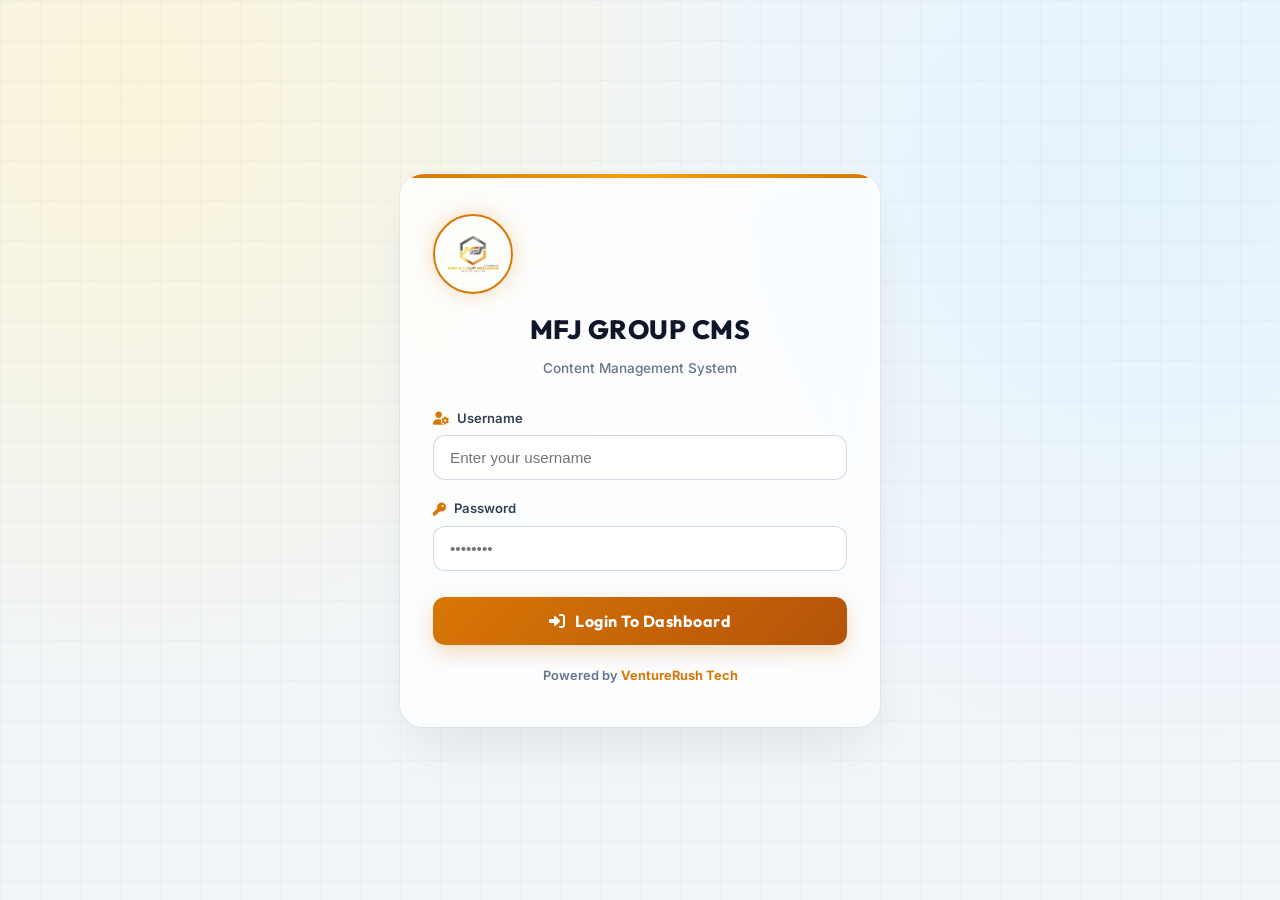
==== cms.html @ 31f0eece "Add files via upload" ====
<!DOCTYPE html>
<html lang="en">

<head>
    <meta charset="UTF-8">
    <meta name="viewport" content="width=device-width, initial-scale=1.0">
    <title>MFJ GROUP | Management Dashboard &amp; Admin Portal</title>
    <meta name="description"
        content="MFJ GROUP Content Management System & Admin Portal featuring multi-device session management.">
    <link rel="icon" type="image/x-icon" href="favicon.ico">

    <!-- Google Fonts & FontAwesome -->
    <link rel="preconnect" href="https://fonts.googleapis.com">
    <link rel="preconnect" href="https://fonts.gstatic.com" crossorigin>
    <link
        href="https://fonts.googleapis.com/css2?family=Inter:wght@300;400;500;600;700;800&family=Outfit:wght@300..900&display=swap"
        rel="stylesheet">
    <link rel="stylesheet" href="https://cdnjs.cloudflare.com/ajax/libs/font-awesome/6.4.0/css/all.min.css">

    <!-- Core Styles & Tokens -->
    <link rel="stylesheet" href="styles.css">

    <!-- PocketBase SDK CDN, HTML5 QR Code Scanner & Chart.js -->
    <script src="https://cdn.jsdelivr.net/npm/pocketbase@0.21.3/dist/pocketbase.umd.js"></script>
    <script src="https://cdnjs.cloudflare.com/ajax/libs/html5-qrcode/2.3.8/html5-qrcode.min.js"></script>
    <script src="https://cdn.jsdelivr.net/npm/chart.js"></script>

    <style>
        :root {
            --cms-bg: #f1f5f9;
            --cms-card-bg: rgba(255, 255, 255, 0.75);
            --cms-card-border: rgba(255, 255, 255, 0.9);
            --cms-gold: #d97706;
            --cms-gold-dark: #b45309;
            --cms-gold-glow: rgba(217, 119, 6, 0.25);
            --cms-text-primary: #0f172a;
            --cms-text-muted: #64748b;
            --cms-accent-green: #16a34a;
            --cms-accent-red: #dc2626;
            --cms-accent-blue: #2563eb;
        }

        * {
            box-sizing: border-box;
            margin: 0;
            padding: 0;
        }

        body {
            font-family: 'Inter', sans-serif;
            background-color: var(--cms-bg);
            color: var(--cms-text-primary);
            min-height: 100vh;
            display: flex;
            flex-direction: column;
            overflow-x: hidden;
            background-image:
                radial-gradient(circle at 10% 10%, rgba(254, 243, 199, 0.65) 0%, transparent 45%),
                radial-gradient(circle at 90% 20%, rgba(224, 242, 254, 0.75) 0%, transparent 45%),
                radial-gradient(circle at 50% 90%, rgba(241, 245, 249, 0.8) 0%, transparent 50%);
            background-attachment: fixed;
        }

        /* Ambient Background Grid */
        .ambient-grid-bg {
            position: fixed;
            inset: 0;
            background-size: 40px 40px;
            background-image:
                linear-gradient(to right, rgba(148, 163, 184, 0.06) 1px, transparent 1px),
                linear-gradient(to bottom, rgba(148, 163, 184, 0.06) 1px, transparent 1px);
            pointer-events: none;
            z-index: 0;
        }

        /* Containers & Views */
        .cms-viewport {
            position: relative;
            z-index: 1;
            width: 100%;
            min-height: 100vh;
            display: flex;
            flex-direction: column;
        }

        .gold-text {
            color: var(--cms-gold) !important;
            font-weight: 600;
        }

        /* -------------------------------------------------------------------------- */
        /* LOGIN VIEW STYLES                                                          */
        /* -------------------------------------------------------------------------- */
        .login-view-container {
            display: flex;
            align-items: center;
            justify-content: center;
            min-height: 100vh;
            padding: 20px;
        }

        .login-card {
            width: 100%;
            max-width: 480px;
            background: rgba(255, 255, 255, 0.8);
            border: 1px solid rgba(255, 255, 255, 0.95);
            border-radius: 24px;
            padding: 40px 32px;
            backdrop-filter: blur(20px) saturate(180%);
            box-shadow: 0 25px 50px -12px rgba(15, 23, 42, 0.08), 0 0 0 1px rgba(226, 232, 240, 0.8), inset 0 1px 0 rgba(255, 255, 255, 0.9);
            position: relative;
            overflow: hidden;
            animation: fadeInScale 0.5s ease-out;
        }

        .login-card::before {
            content: '';
            position: absolute;
            top: 0;
            left: 0;
            right: 0;
            height: 4px;
            background: linear-gradient(90deg, #d97706, #f59e0b, #d97706);
        }

        .login-brand-header {
            text-align: center;
            margin-bottom: 28px;
        }

        .login-logo {
            width: 80px;
            height: 80px;
            border-radius: 50%;
            border: 2px solid var(--cms-gold);
            box-shadow: 0 0 20px var(--cms-gold-glow);
            margin-bottom: 14px;
            object-fit: cover;
        }

        .login-title {
            font-family: 'Outfit', sans-serif;
            font-size: 1.65rem;
            font-weight: 800;
            color: #0f172a;
            letter-spacing: 0.5px;
            margin-bottom: 6px;
        }

        .login-subtitle {
            font-size: 0.85rem;
            color: var(--cms-text-muted);
            font-weight: 500;
        }

        .login-form {
            display: flex;
            flex-direction: column;
            gap: 18px;
        }

        .input-group-cms {
            display: flex;
            flex-direction: column;
            gap: 6px;
        }

        .input-group-cms label {
            font-size: 0.82rem;
            font-weight: 600;
            color: #334155;
            display: flex;
            align-items: center;
            gap: 8px;
        }

        .input-group-cms label i {
            color: var(--cms-gold);
        }

        .cms-input-field {
            width: 100%;
            padding: 13px 16px;
            background: rgba(255, 255, 255, 0.85);
            border: 1px solid rgba(203, 213, 225, 0.9);
            border-radius: 12px;
            color: #0f172a;
            font-size: 0.95rem;
            outline: none;
            transition: all 0.3s ease;
            box-shadow: inset 0 1px 2px rgba(0, 0, 0, 0.02);
        }

        .cms-input-field:focus {
            border-color: var(--cms-gold);
            box-shadow: 0 0 12px var(--cms-gold-glow), 0 0 0 3px rgba(217, 119, 6, 0.12);
            background: #ffffff;
        }

        .btn-cms-submit {
            width: 100%;
            padding: 14px;
            background: linear-gradient(135deg, #d97706 0%, #b45309 100%);
            color: #ffffff;
            border: none;
            border-radius: 12px;
            font-family: 'Outfit', sans-serif;
            font-size: 1rem;
            font-weight: 700;
            letter-spacing: 0.5px;
            cursor: pointer;
            display: flex;
            align-items: center;
            justify-content: center;
            gap: 10px;
            transition: all 0.3s ease;
            box-shadow: 0 8px 20px rgba(217, 119, 6, 0.25);
            margin-top: 6px;
        }

        .btn-cms-submit:hover {
            transform: translateY(-2px);
            box-shadow: 0 12px 28px rgba(217, 119, 6, 0.35);
            background: linear-gradient(135deg, #f59e0b 0%, #d97706 100%);
        }

        .login-alert-msg {
            display: none;
            padding: 12px 14px;
            border-radius: 10px;
            font-size: 0.82rem;
            margin-bottom: 16px;
            align-items: center;
            gap: 10px;
            font-weight: 500;
        }

        .login-alert-msg.error {
            display: flex;
            background: rgba(239, 68, 68, 0.1);
            border: 1px solid rgba(239, 68, 68, 0.3);
            color: #dc2626;
        }

        .login-alert-msg.success {
            display: flex;
            background: rgba(34, 197, 94, 0.1);
            border: 1px solid rgba(34, 197, 94, 0.3);
            color: #16a34a;
        }

        /* -------------------------------------------------------------------------- */
        /* DASHBOARD VIEW STYLES                                                     */
        /* -------------------------------------------------------------------------- */
        .dashboard-view-container {
            display: flex;
            flex-direction: row;
            min-height: 100vh;
            width: 100%;
        }

        .cms-main-wrapper {
            flex: 1;
            display: flex;
            flex-direction: column;
            min-width: 0;
            min-height: 100vh;
        }

        /* Top Header Navigation */
        .cms-header {
            height: 72px;
            background: rgba(255, 255, 255, 0.82);
            border-bottom: 1px solid rgba(226, 232, 240, 0.8);
            backdrop-filter: blur(16px) saturate(180%);
            display: flex;
            align-items: center;
            justify-content: space-between;
            padding: 0 28px;
            position: sticky;
            top: 0;
            z-index: 100;
            box-shadow: 0 4px 20px rgba(0, 0, 0, 0.03);
        }

        .cms-header-brand {
            display: flex;
            align-items: center;
            gap: 14px;
        }

        .cms-header-logo {
            width: 44px;
            height: 44px;
            border-radius: 50%;
            border: 1.5px solid var(--cms-gold);
            object-fit: cover;
            box-shadow: 0 2px 8px rgba(217, 119, 6, 0.2);
        }

        .cms-header-title-wrap h1 {
            font-family: 'Outfit', sans-serif;
            font-size: 1.25rem;
            font-weight: 800;
            color: #0f172a;
            line-height: 1.1;
        }

        .cms-header-title-wrap span {
            font-size: 0.72rem;
            color: var(--cms-text-muted);
            letter-spacing: 0.5px;
            font-weight: 500;
        }

        .cms-header-actions {
            display: flex;
            align-items: center;
            gap: 16px;
        }

        /* Active Session Monitor Pill */
        .session-status-pill {
            display: flex;
            align-items: center;
            gap: 8px;
            background: rgba(22, 163, 74, 0.08);
            border: 1px solid rgba(22, 163, 74, 0.25);
            padding: 6px 14px;
            border-radius: 20px;
            font-size: 0.78rem;
            color: #15803d;
            font-weight: 600;
        }

        .pulse-dot {
            width: 8px;
            height: 8px;
            background-color: var(--cms-accent-green);
            border-radius: 50%;
            box-shadow: 0 0 10px var(--cms-accent-green);
            animation: pulseGlow 1.5s infinite;
        }

        @keyframes pulseGlow {
            0% {
                transform: scale(0.95);
                box-shadow: 0 0 0 0 rgba(22, 163, 74, 0.5);
            }

            70% {
                transform: scale(1.15);
                box-shadow: 0 0 0 8px rgba(22, 163, 74, 0);
            }

            100% {
                transform: scale(0.95);
                box-shadow: 0 0 0 0 rgba(22, 163, 74, 0);
            }
        }

        .user-profile-badge {
            display: flex;
            align-items: center;
            gap: 10px;
            padding: 6px 14px;
            background: rgba(255, 255, 255, 0.7);
            border: 1px solid rgba(226, 232, 240, 0.9);
            border-radius: 12px;
            box-shadow: 0 2px 6px rgba(0, 0, 0, 0.02);
        }

        .user-avatar-icon {
            width: 32px;
            height: 32px;
            border-radius: 50%;
            background: linear-gradient(135deg, #d97706, #b45309);
            color: #ffffff;
            display: flex;
            align-items: center;
            justify-content: center;
            font-weight: 700;
            font-size: 0.85rem;
        }

        .user-info-text {
            display: flex;
            flex-direction: column;
            text-align: left;
        }

        .user-name-text {
            font-size: 0.82rem;
            font-weight: 700;
            color: #0f172a;
        }

        .user-role-text {
            font-size: 0.7rem;
            color: var(--cms-gold);
            font-weight: 600;
        }

        .btn-cms-logout {
            background: rgba(239, 68, 68, 0.08);
            border: 1px solid rgba(239, 68, 68, 0.3);
            color: #dc2626;
            padding: 8px 16px;
            border-radius: 10px;
            font-size: 0.82rem;
            font-weight: 600;
            cursor: pointer;
            display: flex;
            align-items: center;
            gap: 6px;
            transition: all 0.2s ease;
        }

        .btn-cms-logout:hover {
            background: rgba(239, 68, 68, 0.18);
            color: #b91c1c;
        }

        /* Dashboard Layout Body */
        .cms-body-layout {
            display: flex;
            flex: 1;
        }

        /* Sidebar Navigation (Full Height Top-to-Bottom on Desktop) */
        .cms-sidebar {
            width: 260px;
            min-height: 100vh;
            background: rgba(255, 255, 255, 0.75);
            border-right: 1px solid rgba(226, 232, 240, 0.9);
            backdrop-filter: blur(20px) saturate(180%);
            padding: 24px 18px;
            display: flex;
            flex-direction: column;
            gap: 10px;
            flex-shrink: 0;
            z-index: 110;
        }

        .sidebar-menu-btn {
            display: flex;
            align-items: center;
            gap: 12px;
            padding: 12px 16px;
            color: #475569;
            border-radius: 12px;
            font-size: 0.9rem;
            font-weight: 500;
            cursor: pointer;
            transition: all 0.2s ease;
            text-decoration: none;
            border: 1px solid transparent;
        }

        .sidebar-menu-btn:hover {
            color: #0f172a;
            background: rgba(255, 255, 255, 0.85);
            border-color: rgba(226, 232, 240, 0.9);
            box-shadow: 0 2px 8px rgba(0, 0, 0, 0.02);
        }

        .sidebar-menu-btn.active {
            color: #b45309;
            background: rgba(254, 243, 199, 0.75);
            border-color: rgba(217, 119, 6, 0.35);
            font-weight: 700;
            box-shadow: 0 4px 12px rgba(217, 119, 6, 0.12);
        }

        .sidebar-menu-btn i {
            font-size: 1.1rem;
            width: 20px;
            text-align: center;
        }

        /* Main Content Container (Right Side on Desktop) */
        .cms-main-content {
            flex: 1;
            padding: 32px;
            overflow-y: auto;
            max-width: 1400px;
            margin: 0 auto;
            width: 100%;
        }

        .tab-section {
            display: none;
            animation: fadeIn 0.35s ease-in-out;
        }

        .tab-section.active {
            display: block;
        }

        /* Overview Stat Cards Grid */
        .stats-cards-grid {
            display: grid;
            grid-template-columns: repeat(auto-fit, minmax(240px, 1fr));
            gap: 20px;
            margin-bottom: 32px;
        }

        .stat-card {
            background: rgba(255, 255, 255, 0.75);
            border: 1px solid rgba(255, 255, 255, 0.95);
            border-radius: 20px;
            padding: 24px 22px;
            backdrop-filter: blur(16px);
            display: flex;
            align-items: center;
            justify-content: space-between;
            box-shadow: 0 10px 30px rgba(0, 0, 0, 0.04), inset 0 1px 0 rgba(255, 255, 255, 0.9);
            transition: transform 0.3s ease, border-color 0.3s ease, box-shadow 0.3s ease;
        }

        .stat-card:hover {
            transform: translateY(-3px);
            border-color: rgba(217, 119, 6, 0.4);
            box-shadow: 0 15px 35px rgba(217, 119, 6, 0.08);
        }

        .stat-info-wrap h3 {
            font-size: 0.78rem;
            text-transform: uppercase;
            letter-spacing: 0.5px;
            color: #64748b;
            font-weight: 600;
            margin-bottom: 6px;
        }

        .stat-number {
            font-family: 'Outfit', sans-serif;
            font-size: 1.9rem;
            font-weight: 800;
            color: #0f172a;
        }

        .stat-subtext {
            font-size: 0.75rem;
            color: var(--cms-gold);
            font-weight: 600;
            margin-top: 4px;
        }

        .stat-icon-box {
            width: 52px;
            height: 52px;
            border-radius: 14px;
            background: rgba(254, 243, 199, 0.75);
            border: 1px solid rgba(217, 119, 6, 0.25);
            color: var(--cms-gold);
            display: flex;
            align-items: center;
            justify-content: center;
            font-size: 1.4rem;
        }

        /* Panels & Data Tables */
        .cms-panel {
            background: rgba(255, 255, 255, 0.75);
            border: 1px solid rgba(255, 255, 255, 0.95);
            border-radius: 20px;
            padding: 28px;
            backdrop-filter: blur(16px);
            margin-bottom: 32px;
            box-shadow: 0 15px 35px rgba(0, 0, 0, 0.04), inset 0 1px 0 rgba(255, 255, 255, 0.9);
        }

        .panel-header {
            display: flex;
            align-items: center;
            justify-content: space-between;
            margin-bottom: 20px;
            padding-bottom: 14px;
            border-bottom: 1px solid rgba(226, 232, 240, 0.8);
        }

        .panel-title {
            font-family: 'Outfit', sans-serif;
            font-size: 1.25rem;
            font-weight: 700;
            color: #0f172a;
            display: flex;
            align-items: center;
            gap: 10px;
        }

        .panel-title i {
            color: var(--cms-gold);
        }

        .panel-actions {
            display: flex;
            gap: 10px;
        }

        .btn-action-gold {
            background: linear-gradient(135deg, #d97706 0%, #b45309 100%);
            color: #ffffff;
            border: none;
            padding: 9px 16px;
            border-radius: 10px;
            font-weight: 700;
            font-size: 0.85rem;
            cursor: pointer;
            display: flex;
            align-items: center;
            gap: 8px;
            transition: all 0.2s ease;
            box-shadow: 0 4px 12px rgba(217, 119, 6, 0.2);
        }

        .btn-action-gold:hover {
            background: linear-gradient(135deg, #f59e0b 0%, #d97706 100%);
            transform: translateY(-1px);
            box-shadow: 0 6px 16px rgba(217, 119, 6, 0.3);
        }

        .btn-action-outline {
            background: rgba(255, 255, 255, 0.8);
            color: #334155;
            border: 1px solid rgba(203, 213, 225, 0.9);
            padding: 9px 16px;
            border-radius: 10px;
            font-weight: 600;
            font-size: 0.85rem;
            cursor: pointer;
            display: flex;
            align-items: center;
            gap: 8px;
            transition: all 0.2s ease;
        }

        .btn-action-outline:hover {
            border-color: var(--cms-gold);
            color: var(--cms-gold);
            background: #ffffff;
        }

        /* Tables */
        .table-responsive {
            width: 100%;
            overflow-x: auto;
        }

        .cms-table {
            width: 100%;
            border-collapse: collapse;
            text-align: left;
            font-size: 0.88rem;
        }

        .cms-table th {
            padding: 14px 16px;
            background: rgba(241, 245, 249, 0.7);
            color: #475569;
            font-weight: 700;
            font-size: 0.78rem;
            text-transform: uppercase;
            letter-spacing: 0.5px;
            border-bottom: 1px solid rgba(203, 213, 225, 0.8);
            white-space: nowrap;
        }

        .cms-table td {
            padding: 14px 16px;
            color: #1e293b;
            border-bottom: 1px solid rgba(226, 232, 240, 0.8);
            vertical-align: middle;
            white-space: nowrap;
        }

        .cms-table tr:hover td {
            background: rgba(254, 243, 199, 0.3);
        }

        .status-badge {
            display: inline-flex;
            align-items: center;
            gap: 6px;
            padding: 4px 10px;
            border-radius: 12px;
            font-size: 0.75rem;
            font-weight: 600;
        }

        .status-badge.active {
            background: rgba(22, 163, 74, 0.12);
            color: #15803d;
            border: 1px solid rgba(22, 163, 74, 0.3);
        }

        .status-badge.pending {
            background: rgba(217, 119, 6, 0.12);
            color: #b45309;
            border: 1px solid rgba(217, 119, 6, 0.3);
        }

        .status-badge.kicked {
            background: rgba(220, 38, 38, 0.12);
            color: #b91c1c;
            border: 1px solid rgba(220, 38, 38, 0.3);
        }

        /* -------------------------------------------------------------------------- */
        /* MODAL STYLES                                                               */
        /* -------------------------------------------------------------------------- */
        .modal-overlay {
            position: fixed;
            inset: 0;
            background: rgba(15, 23, 42, 0.45);
            backdrop-filter: blur(10px);
            z-index: 999;
            display: none;
            align-items: center;
            justify-content: center;
            padding: 20px 10px;
            overflow-y: auto;
        }

        .modal-overlay.active {
            display: flex;
            animation: fadeIn 0.3s ease;
        }

        .modal-card {
            width: 100%;
            max-width: 520px;
            background: rgba(255, 255, 255, 0.95);
            border: 1px solid rgba(255, 255, 255, 0.95);
            border-radius: 24px;
            padding: 28px;
            box-shadow: 0 25px 50px -12px rgba(15, 23, 42, 0.25), 0 0 0 1px rgba(226, 232, 240, 0.9);
            position: relative;
            backdrop-filter: blur(20px);
            max-height: 88vh;
            overflow-y: auto;
            margin: auto;
        }

        .modal-card::-webkit-scrollbar {
            width: 6px;
        }

        .modal-card::-webkit-scrollbar-track {
            background: rgba(241, 245, 249, 0.6);
            border-radius: 10px;
        }

        .modal-card::-webkit-scrollbar-thumb {
            background: #cbd5e1;
            border-radius: 10px;
        }

        .modal-card::-webkit-scrollbar-thumb:hover {
            background: #94a3b8;
        }

        /* -------------------------------------------------------------------------- */
        /* SPLIT SCREEN PREVIEW MODE FOR EDIT VOUCHER                                */
        /* -------------------------------------------------------------------------- */
        .modal-overlay.split-screen-mode {
            padding: 0 !important;
            align-items: stretch !important;
            justify-content: flex-start !important;
            backdrop-filter: none !important;
        }

        .modal-overlay.split-screen-mode .modal-card {
            width: 50% !important;
            max-width: 50% !important;
            height: 100vh !important;
            max-height: 100vh !important;
            border-radius: 0 !important;
            margin: 0 !important;
            border-right: 2px solid #cbd5e1 !important;
            overflow-y: auto !important;
            box-shadow: 4px 0 20px rgba(0, 0, 0, 0.15) !important;
        }

        #liveWebsiteSplitFrameWrap {
            display: none;
            position: fixed;
            top: 0;
            right: 0;
            width: 50%;
            height: 100vh;
            background: #0f172a;
            z-index: 10001;
            border-left: 2px solid #334155;
            box-shadow: -4px 0 20px rgba(0, 0, 0, 0.25);
        }

        .modal-overlay.split-screen-mode #liveWebsiteSplitFrameWrap {
            display: block;
        }

        .modal-header {
            display: flex;
            align-items: center;
            justify-content: space-between;
            margin-bottom: 20px;
        }

        .modal-title {
            font-family: 'Outfit', sans-serif;
            font-size: 1.3rem;
            font-weight: 700;
            color: #0f172a;
            display: flex;
            align-items: center;
            gap: 10px;
        }

        .btn-modal-close {
            background: transparent;
            border: none;
            color: #64748b;
            font-size: 1.4rem;
            cursor: pointer;
            transition: color 0.2s;
        }

        .btn-modal-close:hover {
            color: #0f172a;
        }

        /* Kick Warning Alert Graphic */
        .kick-alert-graphic {
            text-align: center;
            padding: 20px 0;
        }

        .kick-alert-icon {
            width: 76px;
            height: 76px;
            border-radius: 50%;
            background: rgba(220, 38, 38, 0.1);
            border: 2px solid var(--cms-accent-red);
            color: var(--cms-accent-red);
            display: flex;
            align-items: center;
            justify-content: center;
            font-size: 2.2rem;
            margin: 0 auto 16px auto;
            animation: pulseRed 1.5s infinite;
        }

        @keyframes pulseRed {
            0% {
                transform: scale(0.95);
                box-shadow: 0 0 0 0 rgba(220, 38, 38, 0.4);
            }

            70% {
                transform: scale(1.1);
                box-shadow: 0 0 0 15px rgba(220, 38, 38, 0);
            }

            100% {
                transform: scale(0.95);
                box-shadow: 0 0 0 0 rgba(220, 38, 38, 0);
            }
        }

        @keyframes fadeIn {
            from {
                opacity: 0;
            }

            to {
                opacity: 1;
            }
        }

        @keyframes fadeInScale {
            from {
                opacity: 0;
                transform: scale(0.95);
            }

            to {
                opacity: 1;
                transform: scale(1);
            }
        }

        /* Sidebar Brand Title (Vertical Stacked Big Logo + Title + Subtitle) */
        .sidebar-brand-header {
            display: flex;
            flex-direction: column;
            align-items: center;
            text-align: center;
            padding: 12px 8px 20px 8px;
            margin-bottom: 12px;
            border-bottom: 1px solid rgba(226, 232, 240, 0.9);
        }

        .sidebar-brand-logo {
            width: 76px;
            height: 76px;
            border-radius: 50%;
            border: 2.5px solid var(--cms-gold);
            object-fit: cover;
            box-shadow: 0 4px 16px rgba(217, 119, 6, 0.25);
            margin-bottom: 10px;
            flex-shrink: 0;
            transition: transform 0.3s ease;
        }

        .sidebar-brand-logo:hover {
            transform: scale(1.05);
        }

        .sidebar-brand-text h2 {
            font-family: 'Outfit', sans-serif;
            font-size: 1.25rem;
            font-weight: 800;
            color: #0f172a;
            line-height: 1.15;
            letter-spacing: 0.3px;
            margin-bottom: 3px;
        }

        .sidebar-brand-text span.brand-subtitle {
            font-size: 0.75rem;
            color: var(--cms-text-muted);
            font-weight: 600;
            letter-spacing: 0.4px;
            display: block;
        }

        .sidebar-logout-wrap {
            margin-top: auto;
            padding-top: 16px;
            border-top: 1px solid rgba(226, 232, 240, 0.8);
        }

        .btn-sidebar-logout-style {
            width: 100%;
            color: #dc2626 !important;
            background: rgba(239, 68, 68, 0.1) !important;
            border: 1px solid rgba(239, 68, 68, 0.3) !important;
            justify-content: center;
            font-weight: 600 !important;
            cursor: pointer;
            transition: all 0.2s ease;
        }

        .sidebar-section-header {
            font-size: 0.72rem;
            font-weight: 700;
            text-transform: uppercase;
            letter-spacing: 0.8px;
            color: #94a3b8;
            padding: 12px 14px 4px 14px;
            margin-top: 6px;
            display: flex;
            align-items: center;
            gap: 6px;
        }

        .btn-modal-cancel {
            flex: 1;
            padding: 14px;
            background: rgba(241, 245, 249, 0.9);
            border: 1px solid rgba(203, 213, 225, 0.9);
            border-radius: 12px;
            color: #475569;
            font-family: 'Outfit', sans-serif;
            font-size: 0.95rem;
            font-weight: 600;
            cursor: pointer;
            transition: all 0.2s ease;
        }

        .btn-modal-cancel:hover {
            background: #e2e8f0;
            color: #0f172a;
        }

        /* Drag and Drop Table Rows */
        .draggable-row {
            cursor: grab;
            transition: background-color 0.2s ease, transform 0.2s ease;
        }

        .draggable-row:active {
            cursor: grabbing;
        }

        .draggable-row.dragging {
            opacity: 0.4;
            background: rgba(254, 243, 199, 0.8) !important;
        }

        .draggable-row.drag-over {
            border-top: 2.5px solid var(--cms-gold) !important;
            background: rgba(254, 243, 199, 0.4) !important;
        }

        /* Sub-Navigation Bar inside Bayu Seafood */
        .bayu-subnav-bar {
            display: flex;
            gap: 10px;
            margin-bottom: 24px;
            border-bottom: 1px solid rgba(226, 232, 240, 0.9);
            padding-bottom: 12px;
        }

        .subnav-tab-btn {
            padding: 10px 20px;
            font-family: 'Outfit', sans-serif;
            font-size: 0.9rem;
            font-weight: 600;
            color: #64748b;
            background: rgba(255, 255, 255, 0.7);
            border: 1px solid rgba(226, 232, 240, 0.9);
            border-radius: 20px;
            cursor: pointer;
            transition: all 0.2s ease;
            display: inline-flex;
            align-items: center;
            gap: 8px;
        }

        .subnav-tab-btn:hover {
            color: #0f172a;
            background: #ffffff;
            border-color: rgba(217, 119, 6, 0.4);
        }

        .subnav-tab-btn.active {
            color: #b45309;
            background: rgba(254, 243, 199, 0.85);
            border-color: rgba(217, 119, 6, 0.5);
            box-shadow: 0 4px 12px rgba(217, 119, 6, 0.12);
        }

        /* Hamburger Toggle & Close Buttons */
        .btn-hamburger {
            display: none;
        }

        .btn-sidebar-close {
            display: none;
        }

        .sidebar-backdrop {
            display: none;
        }

        /* -------------------------------------------------------------------------- */
        /* COMPREHENSIVE MOBILE RESPONSIVE DESIGN                                     */
        /* -------------------------------------------------------------------------- */
        @media (max-width: 900px) {

            .btn-hamburger,
            .btn-sidebar-close,
            .sidebar-backdrop,
            .cms-header {
                display: none !important;
            }

            .dashboard-view-container {
                display: flex;
                flex-direction: column;
                width: 100%;
                min-height: 100vh;
            }

            .cms-main-wrapper {
                display: flex !important;
                flex-direction: column !important;
                width: 100% !important;
                min-height: 100vh !important;
            }

            /* Mobile Top Navigation Bar with Logo + Title + Navigation Pills */
            .cms-sidebar {
                position: sticky;
                top: 0;
                left: 0;
                right: 0;
                width: 100%;
                height: auto;
                min-height: auto;
                transform: none !important;
                z-index: 900;
                display: flex !important;
                flex-direction: row !important;
                align-items: center !important;
                justify-content: flex-start !important;
                overflow-x: auto !important;
                -webkit-overflow-scrolling: touch;
                padding: 10px 14px !important;
                gap: 8px !important;
                background: rgba(255, 255, 255, 0.96) !important;
                backdrop-filter: blur(20px) saturate(180%);
                border-right: none !important;
                border-bottom: 1px solid rgba(226, 232, 240, 0.9) !important;
                box-shadow: 0 4px 14px rgba(0, 0, 0, 0.05);
            }

            /* Compact Brand Header on Mobile Top Navbar */
            .sidebar-brand-header {
                display: flex !important;
                flex-direction: row !important;
                align-items: center !important;
                gap: 8px !important;
                margin-bottom: 0 !important;
                padding: 0 12px 0 0 !important;
                border-bottom: none !important;
                border-right: 1px solid rgba(226, 232, 240, 0.8) !important;
                flex-shrink: 0 !important;
            }

            .sidebar-brand-logo {
                width: 36px !important;
                height: 36px !important;
                margin-bottom: 0 !important;
                border-width: 1.5px !important;
            }

            .sidebar-brand-text h2 {
                font-size: 0.95rem !important;
                white-space: nowrap !important;
                margin-bottom: 0 !important;
            }

            .sidebar-brand-text span.brand-subtitle {
                display: none !important;
            }

            .sidebar-menu-btn {
                white-space: nowrap !important;
                flex-shrink: 0 !important;
                padding: 8px 14px !important;
                font-size: 0.84rem !important;
                font-weight: 600 !important;
                border-radius: 20px !important;
            }

            .sidebar-logout-wrap {
                margin-top: 0 !important;
                padding-top: 0 !important;
                border-top: none !important;
                margin-left: auto !important;
                flex-shrink: 0 !important;
            }

            .btn-sidebar-logout-style {
                padding: 8px 14px !important;
                border-radius: 20px !important;
                font-size: 0.82rem !important;
            }

            .cms-main-content {
                width: 100%;
                padding: 16px 12px;
            }

            .cms-main-content {
                padding: 16px 12px;
            }

            .stats-cards-grid {
                grid-template-columns: repeat(auto-fit, minmax(150px, 1fr));
                gap: 12px;
                margin-bottom: 20px;
            }

            .stat-card {
                padding: 16px 14px;
                border-radius: 16px;
            }

            .stat-number {
                font-size: 1.5rem;
            }

            .stat-icon-box {
                width: 42px;
                height: 42px;
                font-size: 1.1rem;
                border-radius: 10px;
            }

            .cms-panel {
                padding: 16px 14px;
                border-radius: 16px;
                margin-bottom: 20px;
            }

            .panel-header {
                flex-direction: column;
                align-items: flex-start;
                gap: 10px;
                margin-bottom: 14px;
            }

            .panel-title {
                font-size: 1.1rem;
            }

            .panel-actions {
                width: 100%;
                justify-content: flex-end;
            }
        }

        @media (max-width: 576px) {
            .login-view-container {
                padding: 12px;
            }

            .login-card {
                padding: 28px 18px;
                border-radius: 20px;
            }

            .login-logo {
                width: 64px;
                height: 64px;
            }

            .login-title {
                font-size: 1.35rem;
            }

            .cms-input-field {
                padding: 11px 14px;
                font-size: 0.9rem;
            }

            .btn-cms-submit {
                padding: 12px;
                font-size: 0.95rem;
            }

            .modal-card {
                max-width: 95%;
                padding: 20px 16px;
                border-radius: 20px;
                margin: 10px;
            }

            .modal-title {
                font-size: 1.15rem;
            }

            .user-info-text {
                display: none;
            }

            .cms-header-actions {
                gap: 6px;
            }

            .btn-cms-logout {
                padding: 6px 10px;
                font-size: 0.75rem;
            }
        }
    </style>
</head>

<body>
    <div class="ambient-grid-bg"></div>

    <div class="cms-viewport">

        <!-- ==================================================================== -->
        <!-- VIEW 1: LOGIN PAGE                                                   -->
        <!-- ==================================================================== -->
        <div id="loginView" class="login-view-container">
            <div class="login-card">
                <div class="login-brand-header">
                    <img src="mfjLogo.png" alt="MFJ GROUP Logo" class="login-logo">
                    <h2 class="login-title">MFJ GROUP CMS</h2>
                    <p class="login-subtitle">Content Management System</p>
                </div>

                <!-- Alert Message Banner -->
                <div id="loginAlert" class="login-alert-msg">
                    <i class="fa-solid fa-circle-exclamation"></i>
                    <span id="loginAlertText">Invalid credentials</span>
                </div>

                <form id="cmsLoginForm" class="login-form">
                    <div class="input-group-cms">
                        <label for="inputUsername"><i class="fa-solid fa-user-gear"></i> Username</label>
                        <input type="text" id="inputUsername" class="cms-input-field" placeholder="Enter your username"
                            required>
                    </div>

                    <div class="input-group-cms">
                        <label for="inputPassword"><i class="fa-solid fa-key"></i> Password</label>
                        <input type="password" id="inputPassword" class="cms-input-field" placeholder="••••••••"
                            required>
                    </div>

                    <button type="submit" id="btnLoginSubmit" class="btn-cms-submit" style="margin-top: 8px;">
                        <i class="fa-solid fa-right-to-bracket"></i> Login To Dashboard
                    </button>
                </form>

                <div style="margin-top: 20px; text-align: center; font-size: 0.8rem; color: #64748b; font-weight: 600;">
                    Powered by <strong style="color: #d97706; font-weight: 700;">VentureRush Tech</strong>
                </div>
            </div>
        </div>

        <!-- ==================================================================== -->
        <!-- VIEW 2: MAIN DASHBOARD PAGE                                          -->
        <!-- ==================================================================== -->
        <div id="dashboardView" class="dashboard-view-container" style="display: none;">

            <!-- Sidebar Navigation (Full Height Top-to-Bottom on PC, Top Bar on Mobile) -->
            <aside class="cms-sidebar">
                <!-- Sidebar Top Brand Header (Big Centered Logo on PC, Compact Brand on Mobile) -->
                <div class="sidebar-brand-header">
                    <img src="mfjLogo.png" alt="MFJ GROUP Logo" class="sidebar-brand-logo">
                    <div class="sidebar-brand-text">
                        <h2>MFJ GROUP CMS</h2>
                        <span class="brand-subtitle">Content Management System</span>
                        <div class="sidebar-welcome-text"
                            style="font-size: 0.82rem; font-weight: 700; color: #d97706; margin-top: 3px; white-space: nowrap;">
                            Welcome <span id="sidebarUserName" style="display: inline;">Staff Member</span>!!
                        </div>
                    </div>
                </div>

                <a href="#overview" class="sidebar-menu-btn active" data-tab="tabOverview" style="display: none;">
                    <i class="fa-solid fa-chart-pie"></i> Overview Dashboard
                </a>
                <a href="#users" class="sidebar-menu-btn" data-tab="tabUsers" style="display: none;">
                    <i class="fa-solid fa-users-gear"></i> Staff Management
                </a>

                <div class="sidebar-section-header">
                    <i class="fa-solid fa-globe"></i> Website
                </div>
                <a href="#bayuseafood" class="sidebar-menu-btn" data-tab="tabBayuSeafood" style="display: none;">
                    <img src="bayu-logo.jpg" alt="BAYU SEAFOOD Logo"
                        style="width: 18px; height: 18px; object-fit: cover; border-radius: 50%; border: 1px solid #d97706; display: inline-block; vertical-align: middle; margin-right: 4px;">
                    BAYU SEAFOOD
                </a>
                <a href="#aquasport" class="sidebar-menu-btn" data-tab="tabAquasport" style="display: none;">
                    <img src="aquaLogo.webp" alt="WNB AQUASPORT Logo"
                        style="width: 18px; height: 18px; object-fit: cover; border-radius: 50%; border: 1px solid #d97706; display: inline-block; vertical-align: middle; margin-right: 4px;">
                    WNB AQUASPORT
                </a>
                <a href="#ripplebay" class="sidebar-menu-btn" data-tab="tabRipplebay" style="display: none;">
                    <img src="rippleLogo.webp" alt="WNB RIPPLEBAY Logo"
                        style="width: 18px; height: 18px; object-fit: cover; border-radius: 50%; border: 1px solid #d97706; display: inline-block; vertical-align: middle; margin-right: 4px;">
                    WNB RIPPLEBAY
                </a>
                <a href="#lakeside" class="sidebar-menu-btn" data-tab="tabLakeside" style="display: none;">
                    <img src="lakesideLogo.png" alt="WNB LAKESIDE Logo"
                        style="width: 18px; height: 18px; object-fit: cover; border-radius: 50%; border: 1px solid #d97706; display: inline-block; vertical-align: middle; margin-right: 4px;">
                    WNB LAKESIDE
                </a>

                <div class="sidebar-logout-wrap">
                    <button type="button" id="btnSidebarLogout" class="sidebar-menu-btn btn-sidebar-logout-style">
                        <i class="fa-solid fa-power-off"></i> Logout
                    </button>
                </div>
            </aside>

            <!-- Main Area Wrapper -->
            <div class="cms-main-wrapper">

                <!-- Header Nav (Desktop Header) -->
                <header class="cms-header">
                    <div class="cms-header-brand">
                        <img src="mfjLogo.png" alt="MFJ GROUP Logo" class="cms-header-logo">
                        <div class="cms-header-title-wrap">
                            <h1>MFJ GROUP CMS</h1>
                            <span>MFJ GROUP Content Management System</span>
                        </div>
                    </div>

                    <div class="cms-header-actions">
                        <div class="session-status-pill">
                            <span class="pulse-dot"></span>
                            <span>Device ID: <strong id="headerDeviceId"
                                    class="gold-text">617d4f03-3c1f...</strong></span>
                        </div>

                        <div class="user-profile-badge">
                            <div class="user-avatar-icon" id="userAvatarChar">A</div>
                            <div class="user-info-text">
                                <span class="user-name-text" id="headerUserName">Admin User</span>
                                <span class="user-role-text" id="headerUserRole">Super Admin</span>
                            </div>
                        </div>

                        <button type="button" id="btnLogout" class="btn-cms-logout">
                            <i class="fa-solid fa-power-off"></i> Logout
                        </button>
                    </div>
                </header>

                <!-- Main Dashboard Content -->
                <main class="cms-main-content">

                    <!-- TAB 1: OVERVIEW DASHBOARD -->
                    <section id="tabOverview" class="tab-section active">
                        <!-- Filter & Action Controls -->
                        <div class="cms-panel" style="margin-bottom: 20px; padding: 18px 24px;">
                            <div
                                style="display: flex; align-items: center; justify-content: space-between; flex-wrap: wrap; gap: 14px;">
                                <div
                                    style="font-family: 'Outfit', sans-serif; font-size: 1.15rem; font-weight: 700; color: #0f172a; display: flex; align-items: center; gap: 8px;">
                                    <i class="fa-solid fa-chart-line gold-text"></i> Campaign Performance Analytics
                                </div>

                                <!-- Date Filter Controls -->
                                <div style="display: flex; align-items: center; gap: 12px; flex-wrap: wrap;">
                                    <div
                                        style="display: flex; background: #e2e8f0; padding: 3px; border-radius: 12px; gap: 3px;">
                                        <button type="button" class="overview-dash-filter-btn" data-filter="today"
                                            style="padding: 6px 14px; border: none; border-radius: 9px; font-size: 0.82rem; font-weight: 700; cursor: pointer; background: transparent; color: #475569; transition: all 0.2s;">Today</button>
                                        <button type="button" class="overview-dash-filter-btn" data-filter="custom"
                                            style="padding: 6px 14px; border: none; border-radius: 9px; font-size: 0.82rem; font-weight: 700; cursor: pointer; background: transparent; color: #475569; transition: all 0.2s;">Custom</button>
                                        <button type="button" class="overview-dash-filter-btn active" data-filter="all"
                                            style="padding: 6px 14px; border: none; border-radius: 9px; font-size: 0.82rem; font-weight: 700; cursor: pointer; background: #ffffff; color: #0f172a; box-shadow: 0 2px 4px rgba(0,0,0,0.06); transition: all 0.2s;">All</button>
                                    </div>

                                    <!-- Custom Date Picker Range -->
                                    <div id="overviewDashCustomDateWrap"
                                        style="display: none; align-items: center; gap: 8px;">
                                        <input type="date" id="overviewDashStartDate" class="cms-input-field"
                                            style="padding: 6px 10px; font-size: 0.82rem; width: 140px;">
                                        <span style="font-size: 0.8rem; font-weight: 600; color: #64748b;">to</span>
                                        <input type="date" id="overviewDashEndDate" class="cms-input-field"
                                            style="padding: 6px 10px; font-size: 0.82rem; width: 140px;">
                                        <button type="button" id="btnApplyOverviewDashCustomDate"
                                            class="btn-action-gold" style="padding: 6px 12px; font-size: 0.78rem;">
                                            <i class="fa-solid fa-filter"></i> Apply
                                        </button>
                                    </div>
                                </div>
                            </div>
                        </div>

                        <!-- Stat Summary Cards for All Websites -->
                        <div class="stats-cards-grid" style="margin-bottom: 24px;">
                            <div class="stat-card">
                                <div class="stat-info-wrap">
                                    <h3 style="font-size: 0.74rem; letter-spacing: 0.3px;">ACTIVE CAMPAIGN (ALL WEBSITE)
                                    </h3>
                                    <div class="stat-number" id="overviewActiveCampaignCount" style="color: #b45309;">0
                                    </div>
                                    <div class="stat-subtext"><i class="fa-solid fa-layer-group"></i> Currently Live
                                    </div>
                                </div>
                                <div class="stat-icon-box" style="background: rgba(217,119,6,0.15); color: #b45309;"><i
                                        class="fa-solid fa-layer-group"></i></div>
                            </div>
                            <div class="stat-card">
                                <div class="stat-info-wrap">
                                    <h3 style="font-size: 0.74rem; letter-spacing: 0.3px;">TOTAL CLAIMS ISSUED (ALL
                                        WEBSITE)</h3>
                                    <div class="stat-number" id="overviewFilteredClaimsCount">0</div>
                                    <div class="stat-subtext"><i class="fa-solid fa-ticket"></i> In Filtered Period
                                    </div>
                                </div>
                                <div class="stat-icon-box"><i class="fa-solid fa-ticket"></i></div>
                            </div>
                            <div class="stat-card">
                                <div class="stat-info-wrap">
                                    <h3 style="font-size: 0.74rem; letter-spacing: 0.3px;">TOTAL REDEEMED (ALL WEBSITE)
                                    </h3>
                                    <div class="stat-number" id="overviewFilteredRedeemedCount" style="color: #16a34a;">
                                        0</div>
                                    <div class="stat-subtext"><i class="fa-solid fa-circle-check"></i> Code Applied
                                    </div>
                                </div>
                                <div class="stat-icon-box" style="background: rgba(22,163,74,0.15); color: #16a34a;"><i
                                        class="fa-solid fa-circle-check"></i></div>
                            </div>
                            <div class="stat-card">
                                <div class="stat-info-wrap">
                                    <h3 style="font-size: 0.74rem; letter-spacing: 0.3px;">REDEMPTION RATE (ALL WEBSITE)
                                    </h3>
                                    <div class="stat-number" id="overviewFilteredRedeemRate" style="color: #0284c7;">0%
                                    </div>
                                    <div class="stat-subtext"><i class="fa-solid fa-chart-pie"></i> Claim vs Redeem
                                    </div>
                                </div>
                                <div class="stat-icon-box" style="background: rgba(2,132,199,0.15); color: #0284c7;"><i
                                        class="fa-solid fa-percent"></i></div>
                            </div>
                        </div>

                        <!-- Line Chart Panel -->
                        <div class="cms-panel">
                            <div class="panel-header" style="flex-wrap: wrap; gap: 10px;">
                                <div class="panel-title">
                                    <i class="fa-solid fa-chart-line gold-text"></i> Campaign Claim vs Redeemed Line
                                    Chart
                                </div>
                                <div style="display: flex; gap: 8px; flex-wrap: wrap; align-items: center;">
                                    <span
                                        style="padding: 4px 10px; border-radius: 12px; background: rgba(217,119,6,0.15); color: #b45309; font-weight: 700; font-size: 0.78rem; display: inline-flex; align-items: center; gap: 5px;">
                                        <i class="fa-solid fa-circle-check" style="color: #16a34a;"></i> Bayu Seafood
                                        (Active)
                                    </span>
                                    <span
                                        style="padding: 4px 10px; border-radius: 12px; background: #f1f5f9; color: #94a3b8; font-weight: 600; font-size: 0.78rem; display: inline-flex; align-items: center; gap: 5px; border: 1px solid #e2e8f0;">
                                        <i class="fa-solid fa-clock"></i> WNB Aquasport (Coming Soon)
                                    </span>
                                    <span
                                        style="padding: 4px 10px; border-radius: 12px; background: #f1f5f9; color: #94a3b8; font-weight: 600; font-size: 0.78rem; display: inline-flex; align-items: center; gap: 5px; border: 1px solid #e2e8f0;">
                                        <i class="fa-solid fa-clock"></i> WNB Ripplebay (Coming Soon)
                                    </span>
                                    <span
                                        style="padding: 4px 10px; border-radius: 12px; background: #f1f5f9; color: #94a3b8; font-weight: 600; font-size: 0.78rem; display: inline-flex; align-items: center; gap: 5px; border: 1px solid #e2e8f0;">
                                        <i class="fa-solid fa-clock"></i> WNB Lakeside (Coming Soon)
                                    </span>
                                </div>
                            </div>

                            <div style="position: relative; height: 380px; width: 100%;">
                                <canvas id="overviewCampaignLineChart"></canvas>
                            </div>
                        </div>
                    </section>

                    <!-- TAB 2: STAFF MANAGEMENT -->
                    <section id="tabUsers" class="tab-section">
                        <!-- Sub Navigation Pills for Staff Management -->
                        <div class="bayu-subnav-bar">
                            <button type="button" class="subnav-tab-btn active"
                                data-staffsubtab="subtabRolePermissions">
                                <i class="fa-solid fa-user-shield gold-text"></i> Role Permission
                            </button>
                            <button type="button" class="subnav-tab-btn" data-staffsubtab="subtabStaffAccounts">
                                <i class="fa-solid fa-users gold-text"></i> Staff Directory
                            </button>
                        </div>

                        <!-- SUBTAB 1: ROLE PERMISSION MANAGEMENT (PocketBase: WNBMFJGROUP_ROLE_DATABASE) -->
                        <div id="subtabRolePermissions" class="staff-subtab-section">
                            <div class="cms-panel">
                                <div class="panel-header">
                                    <div class="panel-title">
                                        <i class="fa-solid fa-user-shield gold-text"></i> Role Permission Management
                                    </div>
                                    <div class="panel-actions">
                                        <button type="button" id="btnRefreshRoles" class="btn-action-outline">
                                            <i class="fa-solid fa-rotate-right"></i> Refresh
                                        </button>
                                        <button type="button" id="btnOpenAddRoleModal" class="btn-action-gold">
                                            <i class="fa-solid fa-shield-cat"></i> Add New Role
                                        </button>
                                    </div>
                                </div>

                                <div class="table-responsive">
                                    <table class="cms-table">
                                        <thead>
                                            <tr>
                                                <th>Role Name</th>
                                                <th>Can Access (Permissions)</th>
                                                <th>Created At</th>
                                                <th style="width: 140px; text-align: center;">Action</th>
                                            </tr>
                                        </thead>
                                        <tbody id="roleTableBody">
                                            <!-- Loaded dynamically from WNBMFJGROUP_ROLE_DATABASE -->
                                        </tbody>
                                    </table>
                                </div>
                            </div>
                        </div>

                        <!-- SUBTAB 2: STAFF ACCOUNTS -->
                        <div id="subtabStaffAccounts" class="staff-subtab-section" style="display: none;">
                            <div class="cms-panel">
                                <div class="panel-header">
                                    <div class="panel-title">
                                        <i class="fa-solid fa-users-gear"></i> Staff Management
                                    </div>
                                    <div class="panel-actions">
                                        <button type="button" id="btnOpenAddUserModal" class="btn-action-gold">
                                            <i class="fa-solid fa-user-plus"></i> Add New Staff
                                        </button>
                                    </div>
                                </div>

                                <div class="table-responsive">
                                    <table class="cms-table">
                                        <thead>
                                            <tr>
                                                <th>Name</th>
                                                <th>Phone</th>
                                                <th>Role</th>
                                                <th>Username</th>
                                                <th>Password</th>
                                                <th>Action</th>
                                            </tr>
                                        </thead>
                                        <tbody id="pbUserTableBody">
                                            <!-- Dynamically loaded -->
                                        </tbody>
                                    </table>
                                </div>
                            </div>
                        </div>
                    </section>

                    <!-- TAB 4: BAYU SEAFOOD WEBSITE CONTENT MANAGEMENT -->
                    <section id="tabBayuSeafood" class="tab-section">
                        <!-- Sub Navigation Pills -->
                        <div class="bayu-subnav-bar">
                            <button type="button" class="subnav-tab-btn active" data-subtab="subtabBayuDashboard">
                                <i class="fa-solid fa-chart-line gold-text"></i> Dashboard
                            </button>
                            <button type="button" class="subnav-tab-btn" data-subtab="subtabInstagramReels">
                                <i class="fa-brands fa-instagram gold-text"></i> Instagram Reel Feeds
                            </button>
                            <button type="button" class="subnav-tab-btn" data-subtab="subtabVouchers">
                                <i class="fa-solid fa-ticket gold-text"></i> Campaign Management
                            </button>
                            <button type="button" class="subnav-tab-btn" data-subtab="subtabVoucherClaims">
                                <i class="fa-solid fa-clipboard-check gold-text"></i> Voucher Claim
                            </button>
                        </div>

                        <!-- No Permission Banner (Shown when role has no subtab access) -->
                        <div id="bayuNoAccessBanner" class="cms-panel"
                            style="display: none; padding: 70px 24px; text-align: center; border-radius: 20px;">
                            <div
                                style="width: 70px; height: 70px; background: rgba(239, 68, 68, 0.1); color: #dc2626; border-radius: 50%; display: flex; align-items: center; justify-content: center; font-size: 2.2rem; margin: 0 auto 20px auto;">
                                <i class="fa-solid fa-user-lock"></i>
                            </div>
                            <h2
                                style="font-family: 'Outfit', sans-serif; font-size: 1.8rem; font-weight: 800; color: #0f172a; margin-bottom: 10px;">
                                Access Restricted</h2>
                            <p
                                style="color: #64748b; font-size: 0.98rem; max-width: 520px; margin: 0 auto; line-height: 1.6;">
                                You do not have permission to view any sub-modules under Bayu Seafood Website. Please
                                contact your system administrator to assign module permissions to your role.
                            </p>
                        </div>

                        <!-- SUBTAB 0: BAYU SEAFOOD CAMPAIGN DASHBOARD -->
                        <div id="subtabBayuDashboard" class="subtab-section" style="display: none;">
                            <!-- Filter & Action Controls -->
                            <div class="cms-panel" style="margin-bottom: 20px; padding: 18px 24px;">
                                <div
                                    style="display: flex; align-items: center; justify-content: space-between; flex-wrap: wrap; gap: 14px;">
                                    <div
                                        style="font-family: 'Outfit', sans-serif; font-size: 1.15rem; font-weight: 700; color: #0f172a; display: flex; align-items: center; gap: 8px;">
                                        <i class="fa-solid fa-chart-line gold-text"></i> Campaign Performance Analytics
                                    </div>

                                    <!-- Date Filter Controls -->
                                    <div style="display: flex; align-items: center; gap: 12px; flex-wrap: wrap;">
                                        <div
                                            style="display: flex; background: #e2e8f0; padding: 3px; border-radius: 12px; gap: 3px;">
                                            <button type="button" class="bayu-dash-filter-btn" data-filter="today"
                                                style="padding: 6px 14px; border: none; border-radius: 9px; font-size: 0.82rem; font-weight: 700; cursor: pointer; background: transparent; color: #475569; transition: all 0.2s;">Today</button>
                                            <button type="button" class="bayu-dash-filter-btn" data-filter="custom"
                                                style="padding: 6px 14px; border: none; border-radius: 9px; font-size: 0.82rem; font-weight: 700; cursor: pointer; background: transparent; color: #475569; transition: all 0.2s;">Custom</button>
                                            <button type="button" class="bayu-dash-filter-btn active" data-filter="all"
                                                style="padding: 6px 14px; border: none; border-radius: 9px; font-size: 0.82rem; font-weight: 700; cursor: pointer; background: #ffffff; color: #0f172a; box-shadow: 0 2px 4px rgba(0,0,0,0.06); transition: all 0.2s;">All</button>
                                        </div>

                                        <!-- Custom Date Picker Range -->
                                        <div id="bayuDashCustomDateWrap"
                                            style="display: none; align-items: center; gap: 8px;">
                                            <input type="date" id="bayuDashStartDate" class="cms-input-field"
                                                style="padding: 6px 10px; font-size: 0.82rem; width: 140px;">
                                            <span style="font-size: 0.8rem; font-weight: 600; color: #64748b;">to</span>
                                            <input type="date" id="bayuDashEndDate" class="cms-input-field"
                                                style="padding: 6px 10px; font-size: 0.82rem; width: 140px;">
                                            <button type="button" id="btnApplyBayuDashCustomDate"
                                                class="btn-action-gold" style="padding: 6px 12px; font-size: 0.78rem;">
                                                <i class="fa-solid fa-filter"></i> Apply
                                            </button>
                                        </div>
                                    </div>
                                </div>
                            </div>

                            <!-- Stat Summary Cards for Selected Filter Period -->
                            <div class="stats-cards-grid" style="margin-bottom: 24px;">
                                <div class="stat-card">
                                    <div class="stat-info-wrap">
                                        <h3>ACTIVE CAMPAIGN</h3>
                                        <div class="stat-number" id="dashActiveCampaignCount" style="color: #b45309;">0
                                        </div>
                                        <div class="stat-subtext"><i class="fa-solid fa-ticket"></i> Currently Live
                                        </div>
                                    </div>
                                    <div class="stat-icon-box"
                                        style="background: rgba(217,119,6,0.15); color: #b45309;"><i
                                            class="fa-solid fa-layer-group"></i></div>
                                </div>
                                <div class="stat-card">
                                    <div class="stat-info-wrap">
                                        <h3>Total Claims Issued</h3>
                                        <div class="stat-number" id="dashFilteredClaimsCount">0</div>
                                        <div class="stat-subtext"><i class="fa-solid fa-ticket"></i> In Filtered Period
                                        </div>
                                    </div>
                                    <div class="stat-icon-box"><i class="fa-solid fa-ticket"></i></div>
                                </div>
                                <div class="stat-card">
                                    <div class="stat-info-wrap">
                                        <h3>Total Redeemed</h3>
                                        <div class="stat-number" id="dashFilteredRedeemedCount" style="color: #16a34a;">
                                            0</div>
                                        <div class="stat-subtext"><i class="fa-solid fa-circle-check"></i> Code Applied
                                        </div>
                                    </div>
                                    <div class="stat-icon-box"
                                        style="background: rgba(22,163,74,0.15); color: #16a34a;"><i
                                            class="fa-solid fa-circle-check"></i></div>
                                </div>
                                <div class="stat-card">
                                    <div class="stat-info-wrap">
                                        <h3>Redemption Rate</h3>
                                        <div class="stat-number" id="dashFilteredRedeemRate" style="color: #0284c7;">0%
                                        </div>
                                        <div class="stat-subtext"><i class="fa-solid fa-chart-pie"></i> Claim vs Redeem
                                        </div>
                                    </div>
                                    <div class="stat-icon-box"
                                        style="background: rgba(2,132,199,0.15); color: #0284c7;"><i
                                            class="fa-solid fa-percent"></i></div>
                                </div>
                            </div>

                            <!-- Line Chart Panel -->
                            <div class="cms-panel">
                                <div class="panel-header">
                                    <div class="panel-title">
                                        <i class="fa-solid fa-chart-line gold-text"></i> Campaign Claim vs Redeemed Line
                                        Chart
                                    </div>
                                    <div style="font-size: 0.78rem; color: #64748b; font-weight: 500;">
                                        <span
                                            style="display: inline-flex; align-items: center; gap: 6px; margin-right: 14px;">
                                            <span
                                                style="width: 10px; height: 10px; background: #d97706; border-radius: 50%; display: inline-block;"></span>
                                            Total Claim Vouchers
                                        </span>
                                        <span style="display: inline-flex; align-items: center; gap: 6px;">
                                            <span
                                                style="width: 10px; height: 10px; background: #16a34a; border-radius: 50%; display: inline-block;"></span>
                                            Total Redeemed Vouchers
                                        </span>
                                    </div>
                                </div>

                                <div style="position: relative; height: 380px; width: 100%;">
                                    <canvas id="bayuCampaignLineChart"></canvas>
                                </div>
                            </div>
                        </div>

                        <!-- SUBTAB 1: INSTAGRAM REELS FEEDS -->
                        <div id="subtabInstagramReels" class="subtab-section" style="display: none;">
                            <!-- Stat Summary Card -->
                            <div class="stats-cards-grid">
                                <div class="stat-card">
                                    <div class="stat-info-wrap">
                                        <h3>Active Instagram Reels</h3>
                                        <div class="stat-number" id="statReelCount">0</div>
                                        <div class="stat-subtext"><i class="fa-brands fa-instagram"></i> Bayu Seafood
                                            Website Feed</div>
                                    </div>
                                    <div class="stat-icon-box"><i class="fa-brands fa-instagram"></i></div>
                                </div>
                            </div>

                            <!-- Instagram Reels Panel -->
                            <div class="cms-panel">
                                <div class="panel-header">
                                    <div class="panel-title">
                                        <i class="fa-brands fa-instagram gold-text"></i> Instagram Reels Feed
                                        <span
                                            style="font-size: 0.78rem; color: #64748b; font-weight: 500; margin-left: 6px;"><i
                                                class="fa-solid fa-up-down-left-right"></i> Drag rows to re-order
                                            positions</span>
                                    </div>
                                    <div class="panel-actions">
                                        <button type="button" id="btnRefreshReels" class="btn-action-outline">
                                            <i class="fa-solid fa-rotate-right"></i> Refresh
                                        </button>
                                        <button type="button" id="btnOpenAddReelModal" class="btn-action-gold">
                                            <i class="fa-solid fa-plus"></i> Add Instagram Reel
                                        </button>
                                    </div>
                                </div>

                                <div id="reelsReorderToast" class="login-alert-msg success"
                                    style="display: none; margin-bottom: 16px; padding: 10px 14px; font-size: 0.85rem;">
                                    <i class="fa-solid fa-circle-check"></i> <span>Reel positions updated &amp; saved to
                                        database!</span>
                                </div>

                                <div class="table-responsive">
                                    <table class="cms-table" id="reelsDragTable">
                                        <thead>
                                            <tr>
                                                <th style="width: 50px; text-align: center;"><i
                                                        class="fa-solid fa-up-down-left-right"
                                                        title="Drag to reorder"></i></th>
                                                <th style="width: 110px;">Position #</th>
                                                <th>Instagram Reel Link</th>
                                                <th>Preview</th>
                                                <th>Created At</th>
                                                <th style="width: 140px; text-align: center;">Action</th>
                                            </tr>
                                        </thead>
                                        <tbody id="reelsTableBody">
                                            <!-- Loaded dynamically -->
                                        </tbody>
                                    </table>
                                </div>
                            </div>
                        </div>

                        <!-- SUBTAB 2: CAMPAIGN MANAGEMENT (PocketBase: WNBMFJGROUP_BAYUSEAFOOD_VOUCHER_DATABASE) -->
                        <div id="subtabVouchers" class="subtab-section" style="display: none;">
                            <!-- Stat Summary Cards -->
                            <div class="stats-cards-grid">
                                <div class="stat-card">
                                    <div class="stat-info-wrap">
                                        <h3>TOTAL CAMPAIGN</h3>
                                        <div class="stat-number" id="statTotalCampaignCount">0</div>
                                        <div class="stat-subtext"><i class="fa-solid fa-layer-group"></i> All Created
                                            Campaigns</div>
                                    </div>
                                    <div class="stat-icon-box"><i class="fa-solid fa-layer-group"></i></div>
                                </div>
                                <div class="stat-card">
                                    <div class="stat-info-wrap">
                                        <h3>Active Campaign</h3>
                                        <div class="stat-number" id="statDbVoucherCount" style="color: #16a34a;">0</div>
                                        <div class="stat-subtext"><i class="fa-solid fa-circle-check"></i> Currently
                                            Live</div>
                                    </div>
                                    <div class="stat-icon-box"
                                        style="background: rgba(22,163,74,0.15); color: #16a34a;"><i
                                            class="fa-solid fa-ticket"></i></div>
                                </div>
                            </div>

                            <!-- Vouchers Panel -->
                            <div class="cms-panel">
                                <div class="panel-header">
                                    <div class="panel-title">
                                        <i class="fa-solid fa-ticket gold-text"></i> Campaign Management
                                    </div>
                                    <div class="panel-actions">
                                        <button type="button" id="btnRefreshVoucherDb" class="btn-action-outline">
                                            <i class="fa-solid fa-rotate-right"></i> Refresh
                                        </button>
                                        <button type="button" id="btnOpenAddVoucherModal" class="btn-action-gold">
                                            <i class="fa-solid fa-plus"></i> Create New Campaign
                                        </button>
                                    </div>
                                </div>

                                <div class="table-responsive">
                                    <table class="cms-table">
                                        <thead>
                                            <tr>
                                                <th style="width: 70px;">Image</th>
                                                <th>Voucher Name</th>
                                                <th>Voucher Title</th>
                                                <th>Description</th>
                                                <th>Value</th>
                                                <th>Start Date</th>
                                                <th>End Date</th>
                                                <th>Status</th>
                                                <th>LOCK CLAIM</th>
                                                <th>LOCK CLAIM REASON</th>
                                                <th>CREATE BY</th>
                                                <th>CREATE AT</th>
                                                <th style="width: 140px; text-align: center;">Action</th>
                                            </tr>
                                        </thead>
                                        <tbody id="vouchersDbTableBody">
                                            <!-- Loaded dynamically -->
                                        </tbody>
                                    </table>
                                </div>
                            </div>
                        </div>

                        <!-- SUBTAB 3: VOUCHER CLAIM (PocketBase: WNBMFJGROUP_BAYUSEAFOOD_VOUCHER_CLAIMS_DATABASE) -->
                        <div id="subtabVoucherClaims" class="subtab-section" style="display: none;">
                            <!-- Stat Summary Cards -->
                            <div class="stats-cards-grid">
                                <div class="stat-card">
                                    <div class="stat-info-wrap">
                                        <h3>Total Claims Issued</h3>
                                        <div class="stat-number" id="statClaimsTotalCount">0</div>
                                        <div class="stat-subtext"><i class="fa-solid fa-clipboard-check"></i> Customer
                                            Voucher Claims</div>
                                    </div>
                                    <div class="stat-icon-box"><i class="fa-solid fa-clipboard-check"></i></div>
                                </div>
                                <div class="stat-card">
                                    <div class="stat-info-wrap">
                                        <h3>Pending WhatsApp</h3>
                                        <div class="stat-number" id="statClaimsPendingCount" style="color: #d97706;">0
                                        </div>
                                        <div class="stat-subtext"><i class="fa-solid fa-clock"></i> Awaiting
                                            Verification</div>
                                    </div>
                                    <div class="stat-icon-box"
                                        style="background: rgba(217,119,6,0.15); color: #d97706;"><i
                                            class="fa-solid fa-clock"></i></div>
                                </div>
                                <div class="stat-card">
                                    <div class="stat-info-wrap">
                                        <h3>REDEEMED</h3>
                                        <div class="stat-number" id="statClaimsVerifiedCount" style="color: #16a34a;">0
                                        </div>
                                        <div class="stat-subtext"><i class="fa-solid fa-circle-check"></i> Code Applied
                                        </div>
                                    </div>
                                    <div class="stat-icon-box"
                                        style="background: rgba(22,163,74,0.15); color: #16a34a;"><i
                                            class="fa-solid fa-circle-check"></i></div>
                                </div>
                            </div>

                            <!-- Voucher Claims Panel -->
                            <div class="cms-panel">
                                <div class="panel-header" style="flex-wrap: wrap; gap: 12px;">
                                    <div class="panel-title">
                                        <i class="fa-solid fa-clipboard-list gold-text"></i> Voucher Claims Database
                                    </div>
                                    <div class="panel-actions" style="display: flex; gap: 8px; align-items: center;">
                                        <button type="button" id="btnRefreshVoucherClaims" class="btn-action-outline">
                                            <i class="fa-solid fa-rotate-right"></i> Refresh
                                        </button>
                                        <button type="button" id="btnOpenScanVoucherModal" class="btn-action-gold">
                                            <i class="fa-solid fa-qrcode"></i> Scan Voucher ID
                                        </button>
                                    </div>
                                </div>

                                <div style="margin-bottom: 16px; position: relative;">
                                    <i class="fa-solid fa-magnifying-glass"
                                        style="position: absolute; left: 14px; top: 50%; transform: translateY(-50%); color: #94a3b8; font-size: 0.88rem; pointer-events: none;"></i>
                                    <input type="text" id="searchVoucherClaims" class="cms-input-field"
                                        placeholder="Search Voucher ID, Name, Phone, Status..."
                                        style="width: 100%; padding: 10px 14px 10px 38px; font-size: 0.88rem; border-radius: 12px;">
                                </div>

                                <div class="table-responsive">
                                    <table class="cms-table">
                                        <thead>
                                            <tr>
                                                <th>Voucher Code</th>
                                                <th>Campaign Name</th>
                                                <th>Value</th>
                                                <th>Customer Name</th>
                                                <th>Phone</th>
                                                <th>Issued Date</th>
                                                <th>Expiry Date</th>
                                                <th>Status</th>
                                                <th>Redeemed At</th>
                                                <th>REDEEM BY</th>
                                                <th>Remark</th>
                                                <th style="width: 140px; text-align: center;">Action</th>
                                            </tr>
                                        </thead>
                                        <tbody id="voucherClaimsTableBody">
                                            <!-- Loaded dynamically from WNBMFJGROUP_BAYUSEAFOOD_VOUCHER_CLAIMS_DATABASE -->
                                        </tbody>
                                    </table>
                                </div>
                            </div>
                        </div>

                    </section>

                    <!-- TAB 5: WNB AQUASPORT -->
                    <section id="tabAquasport" class="tab-section">
                        <div class="cms-panel" style="padding: 70px 24px; text-align: center; border-radius: 20px;">
                            <img src="aquaLogo.webp" alt="WNB AQUASPORT Logo"
                                style="width: 110px; height: 110px; object-fit: contain; border-radius: 22px; box-shadow: 0 10px 28px rgba(0,0,0,0.12); margin-bottom: 24px; border: 2px solid #f59e0b;">
                            <h2
                                style="font-family: 'Outfit', sans-serif; font-size: 2.3rem; font-weight: 800; color: #0f172a; margin-bottom: 12px; letter-spacing: 0.5px;">
                                WNB AQUASPORT</h2>
                            <div
                                style="display: inline-block; background: linear-gradient(135deg, #d97706, #f59e0b); color: #ffffff; font-size: 1.05rem; font-weight: 800; padding: 9px 28px; border-radius: 30px; letter-spacing: 2px; box-shadow: 0 4px 14px rgba(217,119,6,0.35); margin-bottom: 18px;">
                                <i class="fa-solid fa-clock"></i> COMING SOON...
                            </div>
                            <p
                                style="color: #64748b; font-size: 0.95rem; max-width: 480px; margin: 0 auto; line-height: 1.6;">
                                WNB Aquasport website content management and campaign module is currently under
                                development. Stay tuned!
                            </p>
                        </div>
                    </section>

                    <!-- TAB 6: WNB RIPPLEBAY -->
                    <section id="tabRipplebay" class="tab-section">
                        <div class="cms-panel" style="padding: 70px 24px; text-align: center; border-radius: 20px;">
                            <img src="rippleLogo.webp" alt="WNB RIPPLEBAY Logo"
                                style="width: 110px; height: 110px; object-fit: contain; border-radius: 22px; box-shadow: 0 10px 28px rgba(0,0,0,0.12); margin-bottom: 24px; border: 2px solid #f59e0b;">
                            <h2
                                style="font-family: 'Outfit', sans-serif; font-size: 2.3rem; font-weight: 800; color: #0f172a; margin-bottom: 12px; letter-spacing: 0.5px;">
                                WNB RIPPLEBAY</h2>
                            <div
                                style="display: inline-block; background: linear-gradient(135deg, #d97706, #f59e0b); color: #ffffff; font-size: 1.05rem; font-weight: 800; padding: 9px 28px; border-radius: 30px; letter-spacing: 2px; box-shadow: 0 4px 14px rgba(217,119,6,0.35); margin-bottom: 18px;">
                                <i class="fa-solid fa-clock"></i> COMING SOON...
                            </div>
                            <p
                                style="color: #64748b; font-size: 0.95rem; max-width: 480px; margin: 0 auto; line-height: 1.6;">
                                WNB Ripplebay website content management and campaign module is currently under
                                development. Stay tuned!
                            </p>
                        </div>
                    </section>

                    <!-- TAB 7: WNB LAKESIDE -->
                    <section id="tabLakeside" class="tab-section">
                        <div class="cms-panel" style="padding: 70px 24px; text-align: center; border-radius: 20px;">
                            <img src="lakesideLogo.png" alt="WNB LAKESIDE Logo"
                                style="width: 110px; height: 110px; object-fit: contain; border-radius: 22px; box-shadow: 0 10px 28px rgba(0,0,0,0.12); margin-bottom: 24px; border: 2px solid #f59e0b;">
                            <h2
                                style="font-family: 'Outfit', sans-serif; font-size: 2.3rem; font-weight: 800; color: #0f172a; margin-bottom: 12px; letter-spacing: 0.5px;">
                                WNB LAKESIDE</h2>
                            <div
                                style="display: inline-block; background: linear-gradient(135deg, #d97706, #f59e0b); color: #ffffff; font-size: 1.05rem; font-weight: 800; padding: 9px 28px; border-radius: 30px; letter-spacing: 2px; box-shadow: 0 4px 14px rgba(217,119,6,0.35); margin-bottom: 18px;">
                                <i class="fa-solid fa-clock"></i> COMING SOON...
                            </div>
                            <p
                                style="color: #64748b; font-size: 0.95rem; max-width: 480px; margin: 0 auto; line-height: 1.6;">
                                WNB Lakeside website content management and campaign module is currently under
                                development. Stay tuned!
                            </p>
                        </div>
                    </section>

                </main>

                <!-- Dashboard Footer -->
                <footer
                    style="padding: 16px 24px; text-align: center; border-top: 1px solid #e2e8f0; font-size: 0.82rem; color: #64748b; font-weight: 600; background: #ffffff; margin-top: auto;">
                    Powered by <strong style="color: #d97706; font-weight: 700;">VentureRush Tech</strong>
                </footer>
            </div>
        </div>

    </div>

    <!-- ==================================================================== -->
    <!-- MODAL 1: ADD NEW STAFF MEMBER                                       -->
    <!-- ==================================================================== -->
    <div id="addUserModal" class="modal-overlay">
        <div class="modal-card">
            <div class="modal-header">
                <h3 class="modal-title"><i class="fa-solid fa-user-plus gold-text"></i> Create Staff Account</h3>
                <button type="button" class="btn-modal-close" data-close-modal="addUserModal">&times;</button>
            </div>
            <form id="addUserForm" class="login-form">
                <div class="input-group-cms">
                    <label for="newUserName"><i class="fa-solid fa-signature"></i> Full Name</label>
                    <input type="text" id="newUserName" class="cms-input-field" placeholder="e.g. Sarah Ahmad" required>
                </div>
                <div class="input-group-cms">
                    <label for="newUserPhone"><i class="fa-solid fa-phone"></i> Phone Number</label>
                    <input type="number" step="any" id="newUserPhone" class="cms-input-field"
                        placeholder="e.g. 60123456789" required>
                </div>
                <div class="input-group-cms">
                    <label for="newUserRole"><i class="fa-solid fa-user-shield"></i> Role</label>
                    <select id="newUserRole" class="cms-input-field" required>
                        <option value="">-- Select Role --</option>
                    </select>
                </div>
                <div class="input-group-cms">
                    <label for="newUserUsername"><i class="fa-solid fa-user"></i> Username</label>
                    <input type="text" id="newUserUsername" class="cms-input-field" placeholder="e.g. sarah123"
                        required>
                </div>
                <div class="input-group-cms">
                    <label for="newUserPassword"><i class="fa-solid fa-lock"></i> Password</label>
                    <input type="password" id="newUserPassword" class="cms-input-field" placeholder="••••••••" required>
                </div>
                <input type="hidden" id="newUserLastDevice">

                <button type="submit" id="btnSubmitAddUser" class="btn-cms-submit" style="margin-top: 10px;">
                    <i class="fa-solid fa-user-check"></i> Create Staff Account
                </button>
            </form>
        </div>
    </div>

    <!-- ==================================================================== -->
    <!-- MODAL 1B: EDIT STAFF MEMBER                                         -->
    <!-- ==================================================================== -->
    <div id="editUserModal" class="modal-overlay">
        <div class="modal-card">
            <div class="modal-header">
                <h3 class="modal-title"><i class="fa-solid fa-user-pen gold-text"></i> Edit Staff Account</h3>
                <button type="button" class="btn-modal-close" data-close-modal="editUserModal">&times;</button>
            </div>
            <form id="editUserForm" class="login-form">
                <input type="hidden" id="editUserId">
                <div class="input-group-cms">
                    <label for="editUserName"><i class="fa-solid fa-signature"></i> Full Name</label>
                    <input type="text" id="editUserName" class="cms-input-field" required>
                </div>
                <div class="input-group-cms">
                    <label for="editUserPhone"><i class="fa-solid fa-phone"></i> Phone Number</label>
                    <input type="number" step="any" id="editUserPhone" class="cms-input-field" required>
                </div>
                <div class="input-group-cms">
                    <label for="editUserRole"><i class="fa-solid fa-user-shield"></i> Role</label>
                    <select id="editUserRole" class="cms-input-field" required>
                        <option value="">-- Select Role --</option>
                    </select>
                </div>
                <div class="input-group-cms">
                    <label for="editUserUsername"><i class="fa-solid fa-user"></i> Username</label>
                    <input type="text" id="editUserUsername" class="cms-input-field" required>
                </div>
                <div class="input-group-cms">
                    <label for="editUserPassword"><i class="fa-solid fa-lock"></i> Password</label>
                    <input type="password" id="editUserPassword" class="cms-input-field"
                        placeholder="Leave blank to keep unchanged">
                </div>

                <button type="submit" id="btnSubmitEditUser" class="btn-cms-submit" style="margin-top: 10px;">
                    <i class="fa-solid fa-floppy-disk"></i> Save Changes
                </button>
            </form>
        </div>
    </div>

    <!-- ==================================================================== -->
    <!-- MODAL 1C: ADD NEW ROLE PERMISSION                                   -->
    <!-- ==================================================================== -->
    <div id="addRoleModal" class="modal-overlay">
        <div class="modal-card">
            <div class="modal-header">
                <h3 class="modal-title"><i class="fa-solid fa-shield-cat gold-text"></i> Create New Role</h3>
                <button type="button" class="btn-modal-close" data-close-modal="addRoleModal">&times;</button>
            </div>
            <form id="addRoleForm" class="login-form">
                <div class="input-group-cms">
                    <label for="newRoleName"><i class="fa-solid fa-user-shield"></i> Role Name</label>
                    <input type="text" id="newRoleName" class="cms-input-field"
                        placeholder="e.g. Admin / Manager / Floor Staff" required>
                </div>
                <div class="input-group-cms">
                    <label><i class="fa-solid fa-key"></i> Accessible Navigation Tabs</label>
                    <div
                        style="display: flex; flex-direction: column; gap: 10px; margin-top: 4px; padding: 14px; background: rgba(241, 245, 249, 0.7); border-radius: 12px; border: 1px solid rgba(203, 213, 225, 0.8);">
                        <label
                            style="font-weight: 600; font-size: 0.88rem; cursor: pointer; display: flex; align-items: center; gap: 10px; color: #1e293b;">
                            <input type="checkbox" class="add-role-access-cb" value="tabOverview" checked
                                style="width: 18px; height: 18px; accent-color: var(--cms-gold);">
                            <i class="fa-solid fa-chart-pie gold-text"></i> Overview Dashboard
                        </label>
                        <label
                            style="font-weight: 600; font-size: 0.88rem; cursor: pointer; display: flex; align-items: center; gap: 10px; color: #1e293b;">
                            <input type="checkbox" class="add-role-access-cb" value="tabUsers"
                                style="width: 18px; height: 18px; accent-color: var(--cms-gold);">
                            <i class="fa-solid fa-users-gear gold-text"></i> Staff Management
                        </label>
                        <div>
                            <label
                                style="font-weight: 600; font-size: 0.88rem; cursor: pointer; display: flex; align-items: center; gap: 10px; color: #1e293b;">
                                <input type="checkbox" id="addCbTabBayuSeafood" class="add-role-access-cb"
                                    value="tabBayuSeafood"
                                    style="width: 18px; height: 18px; accent-color: var(--cms-gold);">
                                <i class="fa-solid fa-globe gold-text"></i> Bayu Seafood Website
                            </label>

                            <!-- Sub-checkboxes for Bayu Seafood Website -->
                            <div id="addBayuSubtabWrap"
                                style="display: none; margin-left: 24px; margin-top: 8px; flex-direction: column; gap: 8px; padding-left: 12px; border-left: 2px solid #f59e0b;">
                                <label
                                    style="font-size: 0.84rem; font-weight: 600; cursor: pointer; display: flex; align-items: center; gap: 8px; color: #334155;">
                                    <input type="checkbox" class="add-role-access-cb" value="subtabBayuDashboard"
                                        checked style="width: 16px; height: 16px; accent-color: var(--cms-gold);">
                                    <i class="fa-solid fa-chart-line gold-text"></i> Dashboard
                                </label>
                                <label
                                    style="font-size: 0.84rem; font-weight: 600; cursor: pointer; display: flex; align-items: center; gap: 8px; color: #334155;">
                                    <input type="checkbox" class="add-role-access-cb" value="subtabInstagramReels"
                                        checked style="width: 16px; height: 16px; accent-color: var(--cms-gold);">
                                    <i class="fa-brands fa-instagram gold-text"></i> Instagram Reel Feeds
                                </label>
                                <label
                                    style="font-size: 0.84rem; font-weight: 600; cursor: pointer; display: flex; align-items: center; gap: 8px; color: #334155;">
                                    <input type="checkbox" class="add-role-access-cb" value="subtabVouchers" checked
                                        style="width: 16px; height: 16px; accent-color: var(--cms-gold);">
                                    <i class="fa-solid fa-ticket gold-text"></i> Campaign Management
                                </label>

                                <div>
                                    <label
                                        style="font-size: 0.84rem; font-weight: 600; cursor: pointer; display: flex; align-items: center; gap: 8px; color: #334155;">
                                        <input type="checkbox" id="addCbSubtabVoucherClaims" class="add-role-access-cb"
                                            value="subtabVoucherClaims" checked
                                            style="width: 16px; height: 16px; accent-color: var(--cms-gold);">
                                        <i class="fa-solid fa-clipboard-check gold-text"></i> Voucher Claim
                                    </label>

                                    <!-- Action sub-checkboxes for Voucher Claim -->
                                    <div id="addClaimActionsWrap"
                                        style="display: flex; margin-left: 22px; margin-top: 6px; flex-direction: column; gap: 6px; padding-left: 10px; border-left: 2px dashed #cbd5e1;">
                                        <label
                                            style="font-size: 0.8rem; font-weight: 600; cursor: pointer; display: flex; align-items: center; gap: 8px; color: #475569;">
                                            <input type="checkbox" class="add-role-access-cb" value="claimActionEdit"
                                                checked
                                                style="width: 15px; height: 15px; accent-color: var(--cms-gold);">
                                            <i class="fa-solid fa-pen-to-square gold-text"></i> Can Edit (Edit Voucher
                                            Claims)
                                        </label>
                                        <label
                                            style="font-size: 0.8rem; font-weight: 600; cursor: pointer; display: flex; align-items: center; gap: 8px; color: #475569;">
                                            <input type="checkbox" class="add-role-access-cb" value="claimActionDelete"
                                                checked
                                                style="width: 15px; height: 15px; accent-color: var(--cms-gold);">
                                            <i class="fa-solid fa-trash-can" style="color: #dc2626;"></i> Can Delete
                                            (Delete Voucher Claims)
                                        </label>
                                    </div>
                                </div>
                            </div>
                        </div>
                        <label
                            style="font-weight: 600; font-size: 0.88rem; cursor: pointer; display: flex; align-items: center; gap: 10px; color: #1e293b;">
                            <input type="checkbox" class="add-role-access-cb" value="tabAquasport"
                                style="width: 18px; height: 18px; accent-color: var(--cms-gold);">
                            <i class="fa-solid fa-globe gold-text"></i> WNB Aquasport Website
                        </label>
                        <label
                            style="font-weight: 600; font-size: 0.88rem; cursor: pointer; display: flex; align-items: center; gap: 10px; color: #1e293b;">
                            <input type="checkbox" class="add-role-access-cb" value="tabRipplebay"
                                style="width: 18px; height: 18px; accent-color: var(--cms-gold);">
                            <i class="fa-solid fa-globe gold-text"></i> WNB Ripplebay Website
                        </label>
                        <label
                            style="font-weight: 600; font-size: 0.88rem; cursor: pointer; display: flex; align-items: center; gap: 10px; color: #1e293b;">
                            <input type="checkbox" class="add-role-access-cb" value="tabLakeside"
                                style="width: 18px; height: 18px; accent-color: var(--cms-gold);">
                            <i class="fa-solid fa-globe gold-text"></i> WNB Lakeside Website
                        </label>
                    </div>
                </div>
                <div style="display: flex; gap: 10px; margin-top: 14px;">
                    <button type="button" class="btn-modal-cancel" data-close-modal="addRoleModal">Cancel</button>
                    <button type="submit" id="btnSubmitAddRole" class="btn-cms-submit" style="margin-top: 0;">
                        <i class="fa-solid fa-shield-check"></i> Create Role
                    </button>
                </div>
            </form>
        </div>
    </div>

    <!-- ==================================================================== -->
    <!-- MODAL 1D: EDIT ROLE PERMISSION                                      -->
    <!-- ==================================================================== -->
    <div id="editRoleModal" class="modal-overlay">
        <div class="modal-card">
            <div class="modal-header">
                <h3 class="modal-title"><i class="fa-solid fa-user-pen gold-text"></i> Edit Role Permission</h3>
                <button type="button" class="btn-modal-close" data-close-modal="editRoleModal">&times;</button>
            </div>
            <form id="editRoleForm" class="login-form">
                <input type="hidden" id="editRoleId">
                <div class="input-group-cms">
                    <label for="editRoleNameInput"><i class="fa-solid fa-user-shield"></i> Role Name</label>
                    <input type="text" id="editRoleNameInput" class="cms-input-field" required>
                </div>
                <div class="input-group-cms">
                    <label><i class="fa-solid fa-key"></i> Accessible Navigation Tabs</label>
                    <div
                        style="display: flex; flex-direction: column; gap: 10px; margin-top: 4px; padding: 14px; background: rgba(241, 245, 249, 0.7); border-radius: 12px; border: 1px solid rgba(203, 213, 225, 0.8);">
                        <label
                            style="font-weight: 600; font-size: 0.88rem; cursor: pointer; display: flex; align-items: center; gap: 10px; color: #1e293b;">
                            <input type="checkbox" class="edit-role-access-cb" value="tabOverview"
                                style="width: 18px; height: 18px; accent-color: var(--cms-gold);">
                            <i class="fa-solid fa-chart-pie gold-text"></i> Overview Dashboard
                        </label>
                        <label
                            style="font-weight: 600; font-size: 0.88rem; cursor: pointer; display: flex; align-items: center; gap: 10px; color: #1e293b;">
                            <input type="checkbox" class="edit-role-access-cb" value="tabUsers"
                                style="width: 18px; height: 18px; accent-color: var(--cms-gold);">
                            <i class="fa-solid fa-users-gear gold-text"></i> Staff Management
                        </label>
                        <div>
                            <label
                                style="font-weight: 600; font-size: 0.88rem; cursor: pointer; display: flex; align-items: center; gap: 10px; color: #1e293b;">
                                <input type="checkbox" id="editCbTabBayuSeafood" class="edit-role-access-cb"
                                    value="tabBayuSeafood"
                                    style="width: 18px; height: 18px; accent-color: var(--cms-gold);">
                                <i class="fa-solid fa-globe gold-text"></i> Bayu Seafood Website
                            </label>

                            <!-- Sub-checkboxes for Bayu Seafood Website -->
                            <div id="editBayuSubtabWrap"
                                style="display: none; margin-left: 24px; margin-top: 8px; flex-direction: column; gap: 8px; padding-left: 12px; border-left: 2px solid #f59e0b;">
                                <label
                                    style="font-size: 0.84rem; font-weight: 600; cursor: pointer; display: flex; align-items: center; gap: 8px; color: #334155;">
                                    <input type="checkbox" class="edit-role-access-cb" value="subtabBayuDashboard"
                                        style="width: 16px; height: 16px; accent-color: var(--cms-gold);">
                                    <i class="fa-solid fa-chart-line gold-text"></i> Dashboard
                                </label>
                                <label
                                    style="font-size: 0.84rem; font-weight: 600; cursor: pointer; display: flex; align-items: center; gap: 8px; color: #334155;">
                                    <input type="checkbox" class="edit-role-access-cb" value="subtabInstagramReels"
                                        style="width: 16px; height: 16px; accent-color: var(--cms-gold);">
                                    <i class="fa-brands fa-instagram gold-text"></i> Instagram Reel Feeds
                                </label>
                                <label
                                    style="font-size: 0.84rem; font-weight: 600; cursor: pointer; display: flex; align-items: center; gap: 8px; color: #334155;">
                                    <input type="checkbox" class="edit-role-access-cb" value="subtabVouchers"
                                        style="width: 16px; height: 16px; accent-color: var(--cms-gold);">
                                    <i class="fa-solid fa-ticket gold-text"></i> Campaign Management
                                </label>

                                <div>
                                    <label
                                        style="font-size: 0.84rem; font-weight: 600; cursor: pointer; display: flex; align-items: center; gap: 8px; color: #334155;">
                                        <input type="checkbox" id="editCbSubtabVoucherClaims"
                                            class="edit-role-access-cb" value="subtabVoucherClaims"
                                            style="width: 16px; height: 16px; accent-color: var(--cms-gold);">
                                        <i class="fa-solid fa-clipboard-check gold-text"></i> Voucher Claim
                                    </label>

                                    <!-- Action sub-checkboxes for Voucher Claim -->
                                    <div id="editClaimActionsWrap"
                                        style="display: none; margin-left: 22px; margin-top: 6px; flex-direction: column; gap: 6px; padding-left: 10px; border-left: 2px dashed #cbd5e1;">
                                        <label
                                            style="font-size: 0.8rem; font-weight: 600; cursor: pointer; display: flex; align-items: center; gap: 8px; color: #475569;">
                                            <input type="checkbox" class="edit-role-access-cb" value="claimActionEdit"
                                                style="width: 15px; height: 15px; accent-color: var(--cms-gold);">
                                            <i class="fa-solid fa-pen-to-square gold-text"></i> Can Edit (Edit Voucher
                                            Claims)
                                        </label>
                                        <label
                                            style="font-size: 0.8rem; font-weight: 600; cursor: pointer; display: flex; align-items: center; gap: 8px; color: #475569;">
                                            <input type="checkbox" class="edit-role-access-cb" value="claimActionDelete"
                                                style="width: 15px; height: 15px; accent-color: var(--cms-gold);">
                                            <i class="fa-solid fa-trash-can" style="color: #dc2626;"></i> Can Delete
                                            (Delete Voucher Claims)
                                        </label>
                                    </div>
                                </div>
                            </div>
                        </div>
                        <label
                            style="font-weight: 600; font-size: 0.88rem; cursor: pointer; display: flex; align-items: center; gap: 10px; color: #1e293b;">
                            <input type="checkbox" class="edit-role-access-cb" value="tabAquasport"
                                style="width: 18px; height: 18px; accent-color: var(--cms-gold);">
                            <i class="fa-solid fa-globe gold-text"></i> WNB Aquasport Website
                        </label>
                        <label
                            style="font-weight: 600; font-size: 0.88rem; cursor: pointer; display: flex; align-items: center; gap: 10px; color: #1e293b;">
                            <input type="checkbox" class="edit-role-access-cb" value="tabRipplebay"
                                style="width: 18px; height: 18px; accent-color: var(--cms-gold);">
                            <i class="fa-solid fa-globe gold-text"></i> WNB Ripplebay Website
                        </label>
                        <label
                            style="font-weight: 600; font-size: 0.88rem; cursor: pointer; display: flex; align-items: center; gap: 10px; color: #1e293b;">
                            <input type="checkbox" class="edit-role-access-cb" value="tabLakeside"
                                style="width: 18px; height: 18px; accent-color: var(--cms-gold);">
                            <i class="fa-solid fa-globe gold-text"></i> WNB Lakeside Website
                        </label>
                    </div>
                </div>
                <div style="display: flex; gap: 10px; margin-top: 14px;">
                    <button type="button" class="btn-modal-cancel" data-close-modal="editRoleModal">Cancel</button>
                    <button type="submit" id="btnSubmitEditRole" class="btn-cms-submit" style="margin-top: 0;">
                        <i class="fa-solid fa-floppy-disk"></i> Save Role Changes
                    </button>
                </div>
            </form>
        </div>
    </div>

    <!-- ==================================================================== -->
    <!-- MODAL 2: DEVICE KICK ALERT MODAL                                     -->
    <!-- ==================================================================== -->
    <div id="kickAlertModal" class="modal-overlay">
        <div class="modal-card" style="text-align: center;">
            <div class="kick-alert-graphic">
                <div class="kick-alert-icon">
                    <i class="fa-solid fa-mobile-screen"></i>
                </div>
                <h3 style="font-family: 'Outfit', sans-serif; font-size: 1.5rem; color: #0f172a; margin-bottom: 8px;">
                    Logged Out From Device</h3>
                <p style="color: var(--cms-text-muted); font-size: 0.9rem; line-height: 1.6; margin-bottom: 20px;">
                    Your account was logged in from another device.<br>
                    <strong>Session Device ID updated to:</strong><br>
                    <code id="kickNewDeviceId"
                        style="color: var(--cms-accent-red); font-size: 0.9rem; word-break: break-all; display: inline-block; margin-top: 4px;">617d4f03-3c1f-4f4f-b90a-db521c13bef1</code>
                </p>
                <button type="button" id="btnKickModalOk" class="btn-cms-submit"
                    style="background: linear-gradient(135deg, #ef4444 0%, #b91c1c 100%); color: #ffffff;">
                    <i class="fa-solid fa-right-from-bracket"></i> Return To Login
                </button>
            </div>
        </div>
    </div>

    <!-- ==================================================================== -->
    <!-- MODAL 3: ADD INSTAGRAM REEL                                          -->
    <!-- ==================================================================== -->
    <div id="addReelModal" class="modal-overlay">
        <div class="modal-card">
            <div class="modal-header">
                <h3 class="modal-title"><i class="fa-brands fa-instagram gold-text"></i> Add Instagram Reel</h3>
                <button type="button" class="btn-modal-close" data-close-modal="addReelModal">&times;</button>
            </div>
            <form id="addReelForm" class="login-form">
                <div class="input-group-cms">
                    <label for="newReelPosition"><i class="fa-solid fa-arrow-down-1-9"></i> Position Number</label>
                    <input type="number" step="any" id="newReelPosition" class="cms-input-field"
                        placeholder="e.g. 1 or 2" required>
                </div>

                <div class="input-group-cms">
                    <label for="newReelUrl"><i class="fa-solid fa-link"></i> Instagram Reel URL</label>
                    <input type="url" id="newReelUrl" class="cms-input-field"
                        placeholder="https://www.instagram.com/reel/Cxxxxxx/" required>
                </div>

                <div style="display: flex; gap: 10px; margin-top: 20px;">
                    <button type="button" class="btn-modal-cancel" data-close-modal="addReelModal">Cancel</button>
                    <button type="submit" id="btnAddReelSubmit" class="btn-cms-submit" style="margin-top: 0;">
                        <i class="fa-solid fa-plus"></i> Add Reel
                    </button>
                </div>
            </form>
        </div>
    </div>

    <!-- ==================================================================== -->
    <!-- MODAL 4: EDIT INSTAGRAM REEL                                         -->
    <!-- ==================================================================== -->
    <div id="editReelModal" class="modal-overlay">
        <div class="modal-card">
            <div class="modal-header">
                <h3 class="modal-title"><i class="fa-solid fa-pen-to-square gold-text"></i> Edit Instagram Reel Position
                </h3>
                <button type="button" class="btn-modal-close" data-close-modal="editReelModal">&times;</button>
            </div>
            <form id="editReelForm" class="login-form">
                <input type="hidden" id="editReelId">

                <div class="input-group-cms">
                    <label for="editReelPosition"><i class="fa-solid fa-arrow-down-1-9"></i> Position Number</label>
                    <input type="number" step="any" id="editReelPosition" class="cms-input-field"
                        placeholder="e.g. 1 or 2" required>
                </div>

                <div class="input-group-cms">
                    <label for="editReelUrl"><i class="fa-solid fa-link"></i> Instagram Reel URL</label>
                    <input type="url" id="editReelUrl" class="cms-input-field"
                        placeholder="https://www.instagram.com/reel/Cxxxxxx/" required>
                </div>

                <div style="display: flex; gap: 10px; margin-top: 20px;">
                    <button type="button" class="btn-modal-cancel" data-close-modal="editReelModal">Cancel</button>
                    <button type="submit" id="btnEditReelSubmit" class="btn-cms-submit" style="margin-top: 0;">
                        <i class="fa-solid fa-floppy-disk"></i> Update Reel
                    </button>
                </div>
            </form>
        </div>
    </div>

    <!-- ==================================================================== -->
    <!-- MODAL 5: ADD VOUCHER / CAMPAIGN (WNBMFJGROUP_BAYUSEAFOOD_VOUCHER_DATABASE) -->
    <!-- ==================================================================== -->
    <div id="addVoucherModal" class="modal-overlay">
        <div class="modal-card" style="max-width: 580px;">
            <div class="modal-header" style="flex-wrap: wrap; gap: 10px;">
                <h3 class="modal-title"><i class="fa-solid fa-ticket gold-text"></i> Create New Campaign</h3>
                <div style="display: flex; align-items: center; gap: 8px;">
                    <button type="button" id="btnOpenCopyCampaignModal" class="btn-action-outline"
                        style="font-size: 0.78rem; font-weight: 700; padding: 5px 12px; border-radius: 8px; color: #b45309; border-color: rgba(217,119,6,0.4); background: rgba(254,243,199,0.7); cursor: pointer; display: inline-flex; align-items: center; gap: 5px;">
                        <i class="fa-solid fa-copy"></i> Copy Campaign
                    </button>
                    <button type="button" class="btn-modal-close" data-close-modal="addVoucherModal">&times;</button>
                </div>
            </div>
            <form id="addVoucherForm" class="login-form" enctype="multipart/form-data">
                <div style="display: flex; gap: 12px;">
                    <div class="input-group-cms" style="flex: 1;">
                        <label for="newVoucherName"><i class="fa-solid fa-tag"></i> Voucher Name</label>
                        <input type="text" id="newVoucherName" class="cms-input-field"
                            placeholder="e.g. Voucher Raya 2026" required>
                    </div>
                    <div class="input-group-cms" style="flex: 1;">
                        <label for="newVoucherTitle"><i class="fa-solid fa-heading"></i> Voucher Title</label>
                        <input type="text" id="newVoucherTitle" class="cms-input-field"
                            placeholder="e.g. RM50 Seafood Discount" required>
                    </div>
                </div>

                <div class="input-group-cms">
                    <label for="newVoucherDescription"><i class="fa-solid fa-align-left"></i> Description</label>
                    <textarea id="newVoucherDescription" class="cms-input-field" style="height: 70px; resize: vertical;"
                        placeholder="e.g. Applicable for live lobster and crab orders above RM200." required></textarea>
                </div>

                <div style="display: flex; gap: 12px;">
                    <div class="input-group-cms" style="flex: 2;">
                        <label for="newVoucherValue"><i class="fa-solid fa-coins"></i> Voucher Value (e.g. RM50 or
                            10%)</label>
                        <input type="text" id="newVoucherValue" class="cms-input-field" placeholder="e.g. RM50 or 10%"
                            required>
                    </div>

                    <div class="input-group-cms" style="flex: 1;">
                        <label for="newVoucherStatus"><i class="fa-solid fa-toggle-on"></i> Status</label>
                        <select id="newVoucherStatus" class="cms-input-field" required>
                            <option value="true" selected>Active</option>
                            <option value="false">Inactive</option>
                        </select>
                    </div>
                </div>

                <div style="display: flex; gap: 12px;">
                    <div class="input-group-cms" style="flex: 1;">
                        <label for="newVoucherStartDate"><i class="fa-solid fa-calendar-day"></i> Start Date</label>
                        <input type="datetime-local" id="newVoucherStartDate" class="cms-input-field" required>
                    </div>

                    <div class="input-group-cms" style="flex: 1;">
                        <label for="newVoucherEndDate"><i class="fa-solid fa-calendar-xmark"></i> End Date</label>
                        <input type="datetime-local" id="newVoucherEndDate" class="cms-input-field" required>
                    </div>
                </div>

                <div style="display: flex; gap: 12px;">
                    <div class="input-group-cms" style="flex: 1;">
                        <label for="newVoucherLockClaim"><i class="fa-solid fa-lock"></i> Lock Claim</label>
                        <select id="newVoucherLockClaim" class="cms-input-field" onchange="toggleLockClaimReasonGroup('add')">
                            <option value="false" selected>Open</option>
                            <option value="true">Lock</option>
                        </select>
                    </div>

                    <div class="input-group-cms" id="newVoucherLockClaimReasonWrap" style="flex: 1; display: none;">
                        <label for="newVoucherLockClaimReasonSelect"><i class="fa-solid fa-circle-info"></i> Lock Claim Reason</label>
                        <select id="newVoucherLockClaimReasonSelect" class="cms-input-field" onchange="toggleLockClaimReasonCustom('add')" disabled>
                            <option value="Campaign Update in Progress..." selected>Campaign Update in Progress...</option>
                            <option value="Temporary Hold...">Temporary Hold...</option>
                            <option value="Coming Back Soon...">Coming Back Soon...</option>
                            <option value="Others">Others</option>
                        </select>
                        <input type="text" id="newVoucherLockClaimReasonCustom" class="cms-input-field" placeholder="Enter custom reason..." style="display: none; margin-top: 6px;" disabled>
                    </div>
                </div>

                <div class="input-group-cms">
                    <label for="newVoucherBackground"><i class="fa-solid fa-image"></i> Voucher Background Image</label>
                    <input type="file" id="newVoucherBackground" class="cms-input-field" accept="image/*">
                </div>

                <div style="display: flex; gap: 10px; margin-top: 20px;">
                    <button type="button" class="btn-modal-cancel" data-close-modal="addVoucherModal">Cancel</button>
                    <button type="submit" id="btnAddVoucherSubmit" class="btn-cms-submit" style="margin-top: 0;">
                        <i class="fa-solid fa-plus"></i> Save Voucher
                    </button>
                </div>
            </form>
        </div>
    </div>

    <!-- ==================================================================== -->
    <!-- MODAL 5B: COPY PREVIOUS CAMPAIGN SELECTION LIST                       -->
    <!-- ==================================================================== -->
    <div id="copyCampaignListModal" class="modal-overlay">
        <div class="modal-card" style="max-width: 680px;">
            <div class="modal-header">
                <h3 class="modal-title"><i class="fa-solid fa-copy gold-text"></i> Select Campaign to Copy</h3>
                <button type="button" class="btn-modal-close" data-close-modal="copyCampaignListModal">&times;</button>
            </div>
            <div class="login-form">
                <p style="font-size: 0.82rem; color: #64748b; margin-bottom: 12px;">Choose a previous campaign to copy
                    its details into the Create New Campaign form:</p>
                <div class="table-responsive" style="max-height: 380px; overflow-y: auto;">
                    <table class="cms-table">
                        <thead>
                            <tr>
                                <th>Campaign Name</th>
                                <th>Title</th>
                                <th>Value</th>
                                <th>Start Date</th>
                                <th>End Date</th>
                                <th style="width: 100px; text-align: center;">Action</th>
                            </tr>
                        </thead>
                        <tbody id="copyCampaignTableBody">
                            <!-- Loaded dynamically -->
                        </tbody>
                    </table>
                </div>
                <div style="display: flex; justify-content: flex-end; margin-top: 16px;">
                    <button type="button" class="btn-modal-cancel"
                        data-close-modal="copyCampaignListModal">Close</button>
                </div>
            </div>
        </div>
    </div>

    <!-- ==================================================================== -->
    <!-- MODAL 6: EDIT VOUCHER                                                -->
    <!-- ==================================================================== -->
    <div id="editVoucherModal" class="modal-overlay">
        <div class="modal-card" style="max-width: 680px;">
            <div class="modal-header">
                <h3 class="modal-title"><i class="fa-solid fa-pen-to-square gold-text"></i> Edit Voucher</h3>
                <div style="display: flex; align-items: center; gap: 8px;">
                    <button type="button" onclick="toggleLiveWebsiteSplitView()"
                        style="font-size: 0.75rem; font-weight: 700; padding: 5px 12px; border-radius: 8px; background: #0284c7; color: #ffffff; border: none; cursor: pointer; display: inline-flex; align-items: center; gap: 5px;">
                        <i class="fa-solid fa-globe"></i> Live Website
                    </button>
                    <button type="button" class="btn-modal-close" data-close-modal="editVoucherModal">&times;</button>
                </div>
            </div>
            <form id="editVoucherForm" class="login-form" enctype="multipart/form-data">
                <input type="hidden" id="editVoucherId">

                <div style="display: flex; gap: 12px;">
                    <div class="input-group-cms" style="flex: 1;">
                        <label for="editVoucherName"><i class="fa-solid fa-tag"></i> Voucher Name</label>
                        <input type="text" id="editVoucherName" class="cms-input-field" required>
                    </div>
                    <div class="input-group-cms" style="flex: 1;">
                        <label for="editVoucherTitle"><i class="fa-solid fa-heading"></i> Voucher Title</label>
                        <input type="text" id="editVoucherTitle" class="cms-input-field" required>
                    </div>
                </div>

                <div class="input-group-cms">
                    <label for="editVoucherDescription"><i class="fa-solid fa-align-left"></i> Description</label>
                    <textarea id="editVoucherDescription" class="cms-input-field"
                        style="height: 70px; resize: vertical;" required></textarea>
                </div>

                <div style="display: flex; gap: 12px;">
                    <div class="input-group-cms" style="flex: 2;">
                        <label for="editVoucherValue"><i class="fa-solid fa-coins"></i> Voucher Value (e.g. RM50 or
                            10%)</label>
                        <input type="text" id="editVoucherValue" class="cms-input-field" placeholder="e.g. RM50 or 10%"
                            required>
                    </div>

                    <div class="input-group-cms" style="flex: 1;">
                        <label for="editVoucherStatus"><i class="fa-solid fa-toggle-on"></i> Status</label>
                        <select id="editVoucherStatus" class="cms-input-field" required>
                            <option value="true">Active</option>
                            <option value="false">Inactive</option>
                        </select>
                    </div>
                </div>

                <div style="display: flex; gap: 12px;">
                    <div class="input-group-cms" style="flex: 1;">
                        <label for="editVoucherStartDate"><i class="fa-solid fa-calendar-day"></i> Start Date</label>
                        <input type="datetime-local" id="editVoucherStartDate" class="cms-input-field" required>
                    </div>

                    <div class="input-group-cms" style="flex: 1;">
                        <label for="editVoucherEndDate"><i class="fa-solid fa-calendar-xmark"></i> End Date</label>
                        <input type="datetime-local" id="editVoucherEndDate" class="cms-input-field" required>
                    </div>
                </div>

                <div style="display: flex; gap: 12px;">
                    <div class="input-group-cms" style="flex: 1;">
                        <label for="editVoucherLockClaim"><i class="fa-solid fa-lock"></i> Lock Claim</label>
                        <select id="editVoucherLockClaim" class="cms-input-field" onchange="toggleLockClaimReasonGroup('edit')">
                            <option value="false">Open</option>
                            <option value="true">Lock</option>
                        </select>
                    </div>

                    <div class="input-group-cms" id="editVoucherLockClaimReasonWrap" style="flex: 1;">
                        <label for="editVoucherLockClaimReasonSelect"><i class="fa-solid fa-circle-info"></i> Lock Claim Reason</label>
                        <select id="editVoucherLockClaimReasonSelect" class="cms-input-field" onchange="toggleLockClaimReasonCustom('edit')">
                            <option value="Campaign Update in Progress...">Campaign Update in Progress...</option>
                            <option value="Temporary Hold...">Temporary Hold...</option>
                            <option value="Coming Back Soon...">Coming Back Soon...</option>
                            <option value="Others">Others</option>
                        </select>
                        <input type="text" id="editVoucherLockClaimReasonCustom" class="cms-input-field" placeholder="Enter custom reason..." style="display: none; margin-top: 6px;">
                    </div>
                </div>

                <div class="input-group-cms">
                    <label for="editVoucherBackground"><i class="fa-solid fa-image"></i> Voucher Background
                        Image</label>

                    <!-- Existing Attached Image Wrap -->
                    <div id="editVoucherCurrentBgWrap"
                        style="display: none; margin-bottom: 8px; padding: 10px; background: #f1f5f9; border: 1px solid #cbd5e1; border-radius: 10px; align-items: center; justify-content: space-between; flex-wrap: wrap; gap: 10px;">
                        <div style="display: flex; align-items: center; gap: 10px;">
                            <img id="editVoucherCurrentBgImg" src="" alt="Current Background"
                                style="width: 48px; height: 48px; object-fit: cover; border-radius: 6px; border: 1px solid #cbd5e1;">
                            <div>
                                <div style="font-size: 0.78rem; font-weight: 700; color: #0f172a;">Attached Image</div>
                                <div id="editVoucherCurrentBgName"
                                    style="font-size: 0.72rem; color: #64748b; max-width: 180px; overflow: hidden; text-overflow: ellipsis; white-space: nowrap;">
                                    filename.jpg</div>
                            </div>
                        </div>
                        <button type="button" id="btnRemoveEditVoucherBg" onclick="toggleRemoveEditVoucherBg()"
                            style="font-size: 0.75rem; padding: 5px 10px; border-radius: 8px; background: #ef4444; color: #ffffff; border: none; font-weight: 700; cursor: pointer; display: inline-flex; align-items: center; gap: 4px;">
                            <i class="fa-solid fa-trash-can"></i> Remove Image
                        </button>
                    </div>

                    <!-- Removal Notice Badge -->
                    <div id="editVoucherBgRemovedBadge"
                        style="display: none; margin-bottom: 8px; padding: 8px 12px; background: #fef2f2; border: 1px solid #fca5a5; border-radius: 8px; font-size: 0.75rem; color: #991b1b; align-items: center; justify-content: space-between;">
                        <span><i class="fa-solid fa-triangle-exclamation"></i> Image will be removed upon saving.</span>
                        <button type="button" onclick="toggleRemoveEditVoucherBg()"
                            style="font-size: 0.72rem; padding: 2px 8px; background: #ffffff; border: 1px solid #fca5a5; border-radius: 6px; color: #991b1b; cursor: pointer; font-weight: 700;">Undo</button>
                    </div>

                    <input type="file" id="editVoucherBackground" class="cms-input-field" accept="image/*">
                </div>

                <!-- ========================================================== -->
                <!-- TEXT COLOR CUSTOMIZATION SECTION                            -->
                <!-- ========================================================== -->
                <div class="cms-color-customizer-section"
                    style="margin-top: 18px; padding: 18px; background: rgba(248, 250, 252, 0.95); border: 1px solid rgba(203, 213, 225, 0.8); border-radius: 16px;">
                    <div
                        style="display: flex; align-items: center; justify-content: space-between; margin-bottom: 12px;">
                        <h4
                            style="margin: 0; font-size: 0.96rem; font-weight: 700; color: #0f172a; display: flex; align-items: center; gap: 8px;">
                            <i class="fa-solid fa-palette gold-text"></i> Color Customization
                        </h4>
                        <span
                            style="font-size: 0.75rem; color: #b45309; background: rgba(217,119,6,0.12); padding: 3px 10px; border-radius: 12px; font-weight: 600;">Highlight
                            Text to Color</span>
                    </div>

                    <!-- Target Selector Tabs -->
                    <div class="color-target-tabs"
                        style="display: flex; gap: 6px; margin-bottom: 14px; background: #e2e8f0; padding: 4px; border-radius: 12px; flex-wrap: wrap;">
                        <button type="button" class="color-tab-btn active" data-target="voucherTitle"
                            style="flex: 1; padding: 7px 8px; border: none; border-radius: 8px; font-size: 0.78rem; font-weight: 700; cursor: pointer; background: #ffffff; color: #0f172a; box-shadow: 0 2px 4px rgba(0,0,0,0.06); transition: all 0.2s;">
                            <i class="fa-solid fa-heading" style="color: #d97706;"></i> Title
                        </button>
                        <button type="button" class="color-tab-btn" data-target="voucherName"
                            style="flex: 1; padding: 7px 8px; border: none; border-radius: 8px; font-size: 0.78rem; font-weight: 700; cursor: pointer; background: transparent; color: #64748b; transition: all 0.2s;">
                            <i class="fa-solid fa-tag" style="color: #d97706;"></i> Name
                        </button>
                        <button type="button" class="color-tab-btn" data-target="voucherDescription"
                            style="flex: 1; padding: 7px 8px; border: none; border-radius: 8px; font-size: 0.78rem; font-weight: 700; cursor: pointer; background: transparent; color: #64748b; transition: all 0.2s;">
                            <i class="fa-solid fa-align-left" style="color: #d97706;"></i> Description
                        </button>
                        <button type="button" class="color-tab-btn" data-target="voucherValue"
                            style="flex: 1; padding: 7px 8px; border: none; border-radius: 8px; font-size: 0.78rem; font-weight: 700; cursor: pointer; background: transparent; color: #64748b; transition: all 0.2s;">
                            <i class="fa-solid fa-coins" style="color: #d97706;"></i> Value
                        </button>
                        <button type="button" class="color-tab-btn" data-target="voucherBackground"
                            style="flex: 1; padding: 7px 8px; border: none; border-radius: 8px; font-size: 0.78rem; font-weight: 700; cursor: pointer; background: transparent; color: #64748b; transition: all 0.2s;">
                            <i class="fa-solid fa-image" style="color: #d97706;"></i> Background
                        </button>
                        <button type="button" class="color-tab-btn" data-target="voucherTheme"
                            style="flex: 1; padding: 7px 8px; border: none; border-radius: 8px; font-size: 0.78rem; font-weight: 700; cursor: pointer; background: transparent; color: #64748b; transition: all 0.2s;">
                            <i class="fa-solid fa-palette" style="color: #d97706;"></i> Theme
                        </button>
                        <button type="button" class="color-tab-btn" data-target="voucherTicket"
                            style="flex: 1; padding: 7px 8px; border: none; border-radius: 8px; font-size: 0.78rem; font-weight: 700; cursor: pointer; background: transparent; color: #64748b; transition: all 0.2s;">
                            <i class="fa-solid fa-ticket" style="color: #d97706;"></i> Ticket
                        </button>
                    </div>

                    <!-- Instruction Banner & Selection Status -->
                    <div id="textSelectionInstructionBanner"
                        style="font-size: 0.78rem; color: #475569; margin-bottom: 10px; padding: 8px 12px; background: #ffffff; border-radius: 10px; border: 1px solid #cbd5e1; display: flex; align-items: center; justify-content: space-between; flex-wrap: wrap; gap: 6px;">
                        <span id="textSelectionStatusBadge">
                            <i class="fa-solid fa-hand-pointer" style="color: #d97706;"></i>
                            Highlight text with mouse drag <strong style="color:#d97706;">OR hold Ctrl &amp; click
                                multiple words</strong> to select:
                        </span>
                    </div>

                    <!-- Target Interactive Canvas Panels -->
                    <div id="colorPanel_voucherTitle" class="color-target-panel">
                        <div class="interactive-text-box" id="interactiveBox_voucherTitle"
                            style="padding: 12px; background: #1e293b; border-radius: 10px; color: #ffffff; min-height: 48px; font-size: 0.95rem; line-height: 1.6; border: 1px solid #334155; user-select: text; cursor: text;">
                        </div>
                    </div>

                    <div id="colorPanel_voucherName" class="color-target-panel" style="display: none;">
                        <div class="interactive-text-box" id="interactiveBox_voucherName"
                            style="padding: 12px; background: #1e293b; border-radius: 10px; color: #ffffff; min-height: 48px; font-size: 0.95rem; line-height: 1.6; border: 1px solid #334155; user-select: text; cursor: text;">
                        </div>
                    </div>

                    <div id="colorPanel_voucherDescription" class="color-target-panel" style="display: none;">
                        <div class="interactive-text-box" id="interactiveBox_voucherDescription"
                            style="padding: 12px; background: #1e293b; border-radius: 10px; color: #ffffff; min-height: 48px; font-size: 0.9rem; line-height: 1.6; border: 1px solid #334155; user-select: text; cursor: text;">
                        </div>
                    </div>

                    <div id="colorPanel_voucherValue" class="color-target-panel" style="display: none;">
                        <div class="interactive-text-box" id="interactiveBox_voucherValue"
                            style="padding: 12px; background: #1e293b; border-radius: 10px; color: #ffffff; min-height: 48px; font-size: 0.95rem; line-height: 1.6; border: 1px solid #334155; user-select: text; cursor: text;">
                        </div>
                    </div>

                    <!-- Merged Universal Color & Gradient Swatch Palette -->
                    <div id="universalColorPaletteBar"
                        style="margin-top: 12px; padding: 14px; background: #ffffff; border-radius: 14px; border: 1px solid #cbd5e1; box-shadow: 0 2px 6px rgba(0,0,0,0.03);">

                        <!-- Custom Pickers Row -->
                        <div
                            style="display: flex; align-items: center; justify-content: space-between; flex-wrap: wrap; gap: 10px; margin-bottom: 12px; padding-bottom: 10px; border-bottom: 1px dashed #e2e8f0;">
                            <div style="display: flex; align-items: center; gap: 8px;">
                                <label for="universalSolidPicker"
                                    style="font-size: 0.78rem; font-weight: 700; color: #0f172a; display: flex; align-items: center; gap: 6px; cursor: pointer;">
                                    <i class="fa-solid fa-palette" style="color: #d97706;"></i> Solid Color:
                                </label>
                                <input type="color" id="universalSolidPicker" value="#ffd700"
                                    onchange="applyColorOrGradientToActiveTarget(this.value)"
                                    style="width: 28px; height: 28px; border: 1px solid #cbd5e1; border-radius: 6px; cursor: pointer; padding: 0; background: none;">
                            </div>

                            <div style="display: flex; align-items: center; gap: 6px;">
                                <span
                                    style="font-size: 0.78rem; font-weight: 700; color: #0f172a; display: flex; align-items: center; gap: 6px;">
                                    <i class="fa-solid fa-wand-magic-sparkles" style="color: #d97706;"></i> Custom
                                    Gradient:
                                </span>
                                <input type="color" id="univGrad1" value="#ffd700" title="Start Color"
                                    style="width: 24px; height: 24px; border: 1px solid #cbd5e1; border-radius: 6px; cursor: pointer; padding: 0; background: none;">
                                <span style="font-size: 0.75rem; color: #94a3b8;">to</span>
                                <input type="color" id="univGrad2" value="#ff8c00" title="End Color"
                                    style="width: 24px; height: 24px; border: 1px solid #cbd5e1; border-radius: 6px; cursor: pointer; padding: 0; background: none;">
                                <button type="button" onclick="applyCustomUnivGradientFromPickers()"
                                    style="font-size: 0.74rem; padding: 4px 10px; border-radius: 8px; background: linear-gradient(135deg, #d97706, #b45309); color: #ffffff; font-weight: 700; border: none; cursor: pointer;">Apply</button>
                            </div>
                        </div>

                        <!-- Merged Preset Swatches (Solid Colors & Gradients Combined - Pure Square Color Swatches, No Text) -->
                        <div>
                            <div style="font-size: 0.75rem; font-weight: 700; color: #64748b; margin-bottom: 8px;">
                                Swatches (Solid &amp; Gradients):
                            </div>
                            <div style="display: flex; gap: 8px; align-items: center; flex-wrap: wrap;">
                                <!-- Solid Color Swatches (Pure Squares) -->
                                <button type="button" title="Gold (#ffd700)"
                                    onclick="applyColorOrGradientToActiveTarget('#ffd700')"
                                    style="width: 30px; height: 30px; border-radius: 6px; background: #ffd700; border: 1px solid rgba(0,0,0,0.15); cursor: pointer; transition: transform 0.15s ease; box-shadow: 0 1px 3px rgba(0,0,0,0.1);"
                                    onmouseover="this.style.transform='scale(1.18)'"
                                    onmouseout="this.style.transform='scale(1)'"></button>
                                <button type="button" title="White (#ffffff)"
                                    onclick="applyColorOrGradientToActiveTarget('#ffffff')"
                                    style="width: 30px; height: 30px; border-radius: 6px; background: #ffffff; border: 1px solid #cbd5e1; cursor: pointer; transition: transform 0.15s ease; box-shadow: 0 1px 3px rgba(0,0,0,0.06);"
                                    onmouseover="this.style.transform='scale(1.18)'"
                                    onmouseout="this.style.transform='scale(1)'"></button>
                                <button type="button" title="Black (#000000)"
                                    onclick="applyColorOrGradientToActiveTarget('#000000')"
                                    style="width: 30px; height: 30px; border-radius: 6px; background: #000000; border: 1px solid #333333; cursor: pointer; transition: transform 0.15s ease;"
                                    onmouseover="this.style.transform='scale(1.18)'"
                                    onmouseout="this.style.transform='scale(1)'"></button>
                                <button type="button" title="Red (#ef4444)"
                                    onclick="applyColorOrGradientToActiveTarget('#ef4444')"
                                    style="width: 30px; height: 30px; border-radius: 6px; background: #ef4444; border: 1px solid rgba(0,0,0,0.15); cursor: pointer; transition: transform 0.15s ease;"
                                    onmouseover="this.style.transform='scale(1.18)'"
                                    onmouseout="this.style.transform='scale(1)'"></button>
                                <button type="button" title="Blue (#3b82f6)"
                                    onclick="applyColorOrGradientToActiveTarget('#3b82f6')"
                                    style="width: 30px; height: 30px; border-radius: 6px; background: #3b82f6; border: 1px solid rgba(0,0,0,0.15); cursor: pointer; transition: transform 0.15s ease;"
                                    onmouseover="this.style.transform='scale(1.18)'"
                                    onmouseout="this.style.transform='scale(1)'"></button>
                                <button type="button" title="Green (#10b981)"
                                    onclick="applyColorOrGradientToActiveTarget('#10b981')"
                                    style="width: 30px; height: 30px; border-radius: 6px; background: #10b981; border: 1px solid rgba(0,0,0,0.15); cursor: pointer; transition: transform 0.15s ease;"
                                    onmouseover="this.style.transform='scale(1.18)'"
                                    onmouseout="this.style.transform='scale(1)'"></button>
                                <button type="button" title="Classic Gold (#d4af37)"
                                    onclick="applyColorOrGradientToActiveTarget('#d4af37')"
                                    style="width: 30px; height: 30px; border-radius: 6px; background: #d4af37; border: 1px solid rgba(0,0,0,0.15); cursor: pointer; transition: transform 0.15s ease;"
                                    onmouseover="this.style.transform='scale(1.18)'"
                                    onmouseout="this.style.transform='scale(1)'"></button>
                                <button type="button" title="Midnight Navy (#0f172a)"
                                    onclick="applyColorOrGradientToActiveTarget('#0f172a')"
                                    style="width: 30px; height: 30px; border-radius: 6px; background: #0f172a; border: 1px solid #334155; cursor: pointer; transition: transform 0.15s ease;"
                                    onmouseover="this.style.transform='scale(1.18)'"
                                    onmouseout="this.style.transform='scale(1)'"></button>
                                <button type="button" title="Slate Dark (#1e293b)"
                                    onclick="applyColorOrGradientToActiveTarget('#1e293b')"
                                    style="width: 30px; height: 30px; border-radius: 6px; background: #1e293b; border: 1px solid #475569; cursor: pointer; transition: transform 0.15s ease;"
                                    onmouseover="this.style.transform='scale(1.18)'"
                                    onmouseout="this.style.transform='scale(1)'"></button>
                                <button type="button" title="Royal Dark (#451a03)"
                                    onclick="applyColorOrGradientToActiveTarget('#451a03')"
                                    style="width: 30px; height: 30px; border-radius: 6px; background: #451a03; border: 1px solid #78350f; cursor: pointer; transition: transform 0.15s ease;"
                                    onmouseover="this.style.transform='scale(1.18)'"
                                    onmouseout="this.style.transform='scale(1)'"></button>
                                <button type="button" title="Ruby Dark (#450a0a)"
                                    onclick="applyColorOrGradientToActiveTarget('#450a0a')"
                                    style="width: 30px; height: 30px; border-radius: 6px; background: #450a0a; border: 1px solid #991b1b; cursor: pointer; transition: transform 0.15s ease;"
                                    onmouseover="this.style.transform='scale(1.18)'"
                                    onmouseout="this.style.transform='scale(1)'"></button>
                                <button type="button" title="Emerald Dark (#022c22)"
                                    onclick="applyColorOrGradientToActiveTarget('#022c22')"
                                    style="width: 30px; height: 30px; border-radius: 6px; background: #022c22; border: 1px solid #065f46; cursor: pointer; transition: transform 0.15s ease;"
                                    onmouseover="this.style.transform='scale(1.18)'"
                                    onmouseout="this.style.transform='scale(1)'"></button>
                                <button type="button" title="Warm Ivory (#fffcf0)"
                                    onclick="applyColorOrGradientToActiveTarget('#fffcf0')"
                                    style="width: 30px; height: 30px; border-radius: 6px; background: #fffcf0; border: 1px solid #cbd5e1; cursor: pointer; transition: transform 0.15s ease;"
                                    onmouseover="this.style.transform='scale(1.18)'"
                                    onmouseout="this.style.transform='scale(1)'"></button>
                                <button type="button" title="Purple (#8b5cf6)"
                                    onclick="applyColorOrGradientToActiveTarget('#8b5cf6')"
                                    style="width: 30px; height: 30px; border-radius: 6px; background: #8b5cf6; border: 1px solid rgba(0,0,0,0.15); cursor: pointer; transition: transform 0.15s ease;"
                                    onmouseover="this.style.transform='scale(1.18)'"
                                    onmouseout="this.style.transform='scale(1)'"></button>

                                <div style="width: 1px; height: 26px; background: #cbd5e1; margin: 0 2px;"></div>

                                <!-- Gradient Swatches (Pure Squares) -->
                                <button type="button" title="Gold Glow Gradient"
                                    onclick="applyColorOrGradientToActiveTarget('linear-gradient(135deg, #ffd700, #ff8c00)')"
                                    style="width: 30px; height: 30px; border-radius: 6px; background: linear-gradient(135deg, #ffd700, #ff8c00); border: 1px solid rgba(0,0,0,0.15); cursor: pointer; transition: transform 0.15s ease;"
                                    onmouseover="this.style.transform='scale(1.18)'"
                                    onmouseout="this.style.transform='scale(1)'"></button>
                                <button type="button" title="Purple Pink Gradient"
                                    onclick="applyColorOrGradientToActiveTarget('linear-gradient(135deg, #a855f7, #ec4899)')"
                                    style="width: 30px; height: 30px; border-radius: 6px; background: linear-gradient(135deg, #a855f7, #ec4899); border: 1px solid rgba(0,0,0,0.15); cursor: pointer; transition: transform 0.15s ease;"
                                    onmouseover="this.style.transform='scale(1.18)'"
                                    onmouseout="this.style.transform='scale(1)'"></button>
                                <button type="button" title="Ocean Cyan Gradient"
                                    onclick="applyColorOrGradientToActiveTarget('linear-gradient(135deg, #06b6d4, #3b82f6)')"
                                    style="width: 30px; height: 30px; border-radius: 6px; background: linear-gradient(135deg, #06b6d4, #3b82f6); border: 1px solid rgba(0,0,0,0.15); cursor: pointer; transition: transform 0.15s ease;"
                                    onmouseover="this.style.transform='scale(1.18)'"
                                    onmouseout="this.style.transform='scale(1)'"></button>
                                <button type="button" title="Sunset Fire Gradient"
                                    onclick="applyColorOrGradientToActiveTarget('linear-gradient(135deg, #f97316, #ef4444)')"
                                    style="width: 30px; height: 30px; border-radius: 6px; background: linear-gradient(135deg, #f97316, #ef4444); border: 1px solid rgba(0,0,0,0.15); cursor: pointer; transition: transform 0.15s ease;"
                                    onmouseover="this.style.transform='scale(1.18)'"
                                    onmouseout="this.style.transform='scale(1)'"></button>
                                <button type="button" title="Silver Shine Gradient"
                                    onclick="applyColorOrGradientToActiveTarget('linear-gradient(135deg, #ffffff, #94a3b8)')"
                                    style="width: 30px; height: 30px; border-radius: 6px; background: linear-gradient(135deg, #ffffff, #94a3b8); border: 1px solid #cbd5e1; cursor: pointer; transition: transform 0.15s ease;"
                                    onmouseover="this.style.transform='scale(1.18)'"
                                    onmouseout="this.style.transform='scale(1)'"></button>
                                <button type="button" title="Classic Gold Gradient"
                                    onclick="applyColorOrGradientToActiveTarget('linear-gradient(135deg, #d4af37 0%, #b38f2d 100%)')"
                                    style="width: 30px; height: 30px; border-radius: 6px; background: linear-gradient(135deg, #d4af37 0%, #b38f2d 100%); border: 1px solid rgba(0,0,0,0.15); cursor: pointer; transition: transform 0.15s ease;"
                                    onmouseover="this.style.transform='scale(1.18)'"
                                    onmouseout="this.style.transform='scale(1)'"></button>
                                <button type="button" title="Sunset Red Gradient"
                                    onclick="applyColorOrGradientToActiveTarget('linear-gradient(135deg, #ef4444 0%, #b91c1c 100%)')"
                                    style="width: 30px; height: 30px; border-radius: 6px; background: linear-gradient(135deg, #ef4444 0%, #b91c1c 100%); border: 1px solid rgba(0,0,0,0.15); cursor: pointer; transition: transform 0.15s ease;"
                                    onmouseover="this.style.transform='scale(1.18)'"
                                    onmouseout="this.style.transform='scale(1)'"></button>
                                <button type="button" title="Cyan Wave Gradient"
                                    onclick="applyColorOrGradientToActiveTarget('linear-gradient(135deg, #0284c7 0%, #0369a1 100%)')"
                                    style="width: 30px; height: 30px; border-radius: 6px; background: linear-gradient(135deg, #0284c7 0%, #0369a1 100%); border: 1px solid rgba(0,0,0,0.15); cursor: pointer; transition: transform 0.15s ease;"
                                    onmouseover="this.style.transform='scale(1.18)'"
                                    onmouseout="this.style.transform='scale(1)'"></button>
                                <button type="button" title="Emerald Glow Gradient"
                                    onclick="applyColorOrGradientToActiveTarget('linear-gradient(135deg, #059669 0%, #047857 100%)')"
                                    style="width: 30px; height: 30px; border-radius: 6px; background: linear-gradient(135deg, #059669 0%, #047857 100%); border: 1px solid rgba(0,0,0,0.15); cursor: pointer; transition: transform 0.15s ease;"
                                    onmouseover="this.style.transform='scale(1.18)'"
                                    onmouseout="this.style.transform='scale(1)'"></button>
                                <button type="button" title="Imperial Violet Gradient"
                                    onclick="applyColorOrGradientToActiveTarget('linear-gradient(135deg, #7c3aed 0%, #6d28d9 100%)')"
                                    style="width: 30px; height: 30px; border-radius: 6px; background: linear-gradient(135deg, #7c3aed 0%, #6d28d9 100%); border: 1px solid rgba(0,0,0,0.15); cursor: pointer; transition: transform 0.15s ease;"
                                    onmouseover="this.style.transform='scale(1.18)'"
                                    onmouseout="this.style.transform='scale(1)'"></button>
                                <button type="button" title="Warm Champagne Gradient"
                                    onclick="applyColorOrGradientToActiveTarget('linear-gradient(135deg, #fffcf0 0%, #fef3c7 100%)')"
                                    style="width: 30px; height: 30px; border-radius: 6px; background: linear-gradient(135deg, #fffcf0 0%, #fef3c7 100%); border: 1px solid #cbd5e1; cursor: pointer; transition: transform 0.15s ease;"
                                    onmouseover="this.style.transform='scale(1.18)'"
                                    onmouseout="this.style.transform='scale(1)'"></button>
                            </div>
                        </div>

                    </div>

                    <!-- Live Website Split Preview Panel -->
                    <div
                        style="margin-top: 14px; background: #0f172a; border-radius: 12px; padding: 14px; color: #ffffff; box-shadow: 0 4px 12px rgba(15,23,42,0.25); display: flex; align-items: center; justify-content: space-between; gap: 10px; flex-wrap: wrap;">
                        <div>
                            <div
                                style="font-size: 0.85rem; font-weight: 800; color: #ffffff; display: flex; align-items: center; gap: 6px;">
                                <i class="fa-solid fa-globe" style="color: #38bdf8;"></i> Live Website Preview Mode
                            </div>
                            <div style="font-size: 0.72rem; color: #94a3b8; margin-top: 2px;">Preview changes live on
                                website</div>
                        </div>
                        <button type="button" id="btnToggleLiveWebsiteSplit" onclick="toggleLiveWebsiteSplitView()"
                            style="font-size: 0.78rem; font-weight: 700; padding: 8px 16px; border-radius: 10px; background: linear-gradient(135deg, #0284c7, #0369a1); color: #ffffff; border: none; cursor: pointer; display: inline-flex; align-items: center; gap: 6px; box-shadow: 0 2px 8px rgba(2,132,199,0.35); transition: all 0.2s;">
                            <i class="fa-solid fa-globe"></i> Live Website
                        </button>
                    </div>
                </div>

                <div style="display: flex; gap: 10px; margin-top: 20px;">
                    <button type="button" class="btn-modal-cancel" data-close-modal="editVoucherModal">Cancel</button>
                    <button type="submit" id="btnEditVoucherSubmit" class="btn-cms-submit" style="margin-top: 0;">
                        <i class="fa-solid fa-floppy-disk"></i> Update Voucher
                    </button>
                </div>
            </form>
        </div>

        <!-- Right 50% Live Website Frame Container -->
        <div id="liveWebsiteSplitFrameWrap">
            <div
                style="height: 44px; background: #1e293b; color: #ffffff; display: flex; align-items: center; justify-content: space-between; padding: 0 16px; border-bottom: 1px solid #334155;">
                <span
                    style="font-size: 0.82rem; font-weight: 700; color: #38bdf8; display: flex; align-items: center; gap: 6px;">
                    <i class="fa-solid fa-desktop"></i> Live Website Preview
                </span>
                <div style="display: flex; align-items: center; gap: 10px;">
                    <button type="button" onclick="refreshLiveWebsiteIframe()" title="Refresh Live Website"
                        style="font-size: 0.72rem; font-weight: 700; color: #38bdf8; background: rgba(56,189,248,0.15); border: 1px solid rgba(56,189,248,0.3); padding: 4px 10px; border-radius: 6px; cursor: pointer; display: inline-flex; align-items: center; gap: 5px; transition: all 0.2s;">
                        <i class="fa-solid fa-rotate-right"></i> Refresh Website
                    </button>
                    <button type="button" onclick="toggleLiveWebsiteSplitView()"
                        style="background: none; border: none; color: #94a3b8; font-size: 1.2rem; cursor: pointer; padding: 2px 6px;">&times;</button>
                </div>
            </div>
            <iframe id="liveWebsiteIframe" src="index.html#campaign"
                style="width: 100%; height: calc(100vh - 44px); border: none; background: #ffffff;"></iframe>
        </div>
    </div>

    <!-- ==================================================================== -->
    <!-- MODAL 7: RECORD NEW VOUCHER CLAIM                                    -->
    <!-- Collection: WNBMFJGROUP_BAYUSEAFOOD_VOUCHER_CLAIMS_DATABASE          -->
    <!-- ==================================================================== -->
    <div id="addClaimModal" class="modal-overlay">
        <div class="modal-card" style="max-width: 540px;">
            <div class="modal-header">
                <h3 class="modal-title"><i class="fa-solid fa-clipboard-check gold-text"></i> Record Voucher Claim</h3>
                <button type="button" class="btn-modal-close" data-close-modal="addClaimModal">&times;</button>
            </div>
            <form id="addClaimForm" class="login-form">
                <div style="display: flex; gap: 12px;">
                    <div class="input-group-cms" style="flex: 1;">
                        <label for="newClaimVoucherId"><i class="fa-solid fa-barcode"></i> Voucher Code / ID</label>
                        <input type="text" id="newClaimVoucherId" class="cms-input-field" placeholder="e.g. BSV-849201"
                            required>
                    </div>
                    <div class="input-group-cms" style="flex: 1;">
                        <label for="newClaimValue"><i class="fa-solid fa-coins"></i> Voucher Value</label>
                        <input type="text" id="newClaimValue" class="cms-input-field" placeholder="e.g. RM50" required>
                    </div>
                </div>

                <div class="input-group-cms">
                    <label for="newClaimVoucherName"><i class="fa-solid fa-tag"></i> Campaign Name</label>
                    <input type="text" id="newClaimVoucherName" class="cms-input-field"
                        placeholder="e.g. Voucher Raya 2026" required>
                </div>

                <div style="display: flex; gap: 12px;">
                    <div class="input-group-cms" style="flex: 1;">
                        <label for="newClaimCustomerName"><i class="fa-solid fa-user"></i> Customer Name</label>
                        <input type="text" id="newClaimCustomerName" class="cms-input-field"
                            placeholder="e.g. Sarah Ahmad" required>
                    </div>
                    <div class="input-group-cms" style="flex: 1;">
                        <label for="newClaimCustomerPhone"><i class="fa-solid fa-phone"></i> Customer Phone</label>
                        <input type="text" id="newClaimCustomerPhone" class="cms-input-field"
                            placeholder="e.g. +60123456789" required>
                    </div>
                </div>

                <div style="display: flex; gap: 12px;">
                    <div class="input-group-cms" style="flex: 1;">
                        <label for="newClaimStatus"><i class="fa-solid fa-clipboard-check"></i> Redeem Status</label>
                        <select id="newClaimStatus" class="cms-input-field">
                            <option value="">(Empty)</option>
                            <option value="Pending" selected>Pending</option>
                            <option value="Verify">Verify</option>
                            <option value="Redeemed">Redeemed</option>
                            <option value="No Show">No Show</option>
                        </select>
                    </div>
                    <div class="input-group-cms" style="flex: 1;">
                        <label for="newClaimRemark"><i class="fa-solid fa-comment-dots"></i> Remark</label>
                        <input type="text" id="newClaimRemark" class="cms-input-field"
                            placeholder="e.g. Verified by staff">
                    </div>
                </div>

                <div style="display: flex; gap: 10px; margin-top: 20px;">
                    <button type="button" class="btn-modal-cancel" data-close-modal="addClaimModal">Cancel</button>
                    <button type="submit" id="btnAddClaimSubmit" class="btn-cms-submit" style="margin-top: 0;">
                        <i class="fa-solid fa-plus"></i> Save Claim Record
                    </button>
                </div>
            </form>
        </div>
    </div>

    <!-- ==================================================================== -->
    <!-- MODAL 8: EDIT VOUCHER CLAIM DETAILS & STATUS                         -->
    <!-- Collection: WNBMFJGROUP_BAYUSEAFOOD_VOUCHER_CLAIMS_DATABASE          -->
    <!-- ==================================================================== -->
    <div id="editClaimModal" class="modal-overlay">
        <div class="modal-card" style="max-width: 520px;">
            <div class="modal-header">
                <h3 class="modal-title"><i class="fa-solid fa-user-pen gold-text"></i> Edit Claim Details &amp; Status
                </h3>
                <button type="button" class="btn-modal-close" data-close-modal="editClaimModal">&times;</button>
            </div>
            <form id="editClaimForm" class="login-form">
                <input type="hidden" id="editClaimId">

                <div class="input-group-cms">
                    <label for="editClaimVoucherIdDisplay"><i class="fa-solid fa-barcode"></i> Voucher Code</label>
                    <input type="text" id="editClaimVoucherIdDisplay" class="cms-input-field" readonly
                        style="background: #f1f5f9; color: #b45309; font-weight: 700;">
                </div>

                <div style="display: flex; gap: 12px;">
                    <div class="input-group-cms" style="flex: 1;">
                        <label for="editClaimCustomerName"><i class="fa-solid fa-user"></i> Customer Name</label>
                        <input type="text" id="editClaimCustomerName" class="cms-input-field"
                            placeholder="e.g. Sarah Ahmad" required>
                    </div>
                    <div class="input-group-cms" style="flex: 1;">
                        <label for="editClaimCustomerPhone"><i class="fa-solid fa-phone"></i> Customer Phone</label>
                        <input type="text" id="editClaimCustomerPhone" class="cms-input-field"
                            placeholder="e.g. +60123456789" required>
                    </div>
                </div>

                <div class="input-group-cms">
                    <label for="editClaimStatus"><i class="fa-solid fa-clipboard-check"></i> Redeem Status</label>
                    <select id="editClaimStatus" class="cms-input-field">
                        <option value="">(Empty)</option>
                        <option value="Pending">Pending</option>
                        <option value="Verify">Verify</option>
                        <option value="Redeemed">Redeemed</option>
                        <option value="No Show">No Show</option>
                    </select>
                </div>

                <div class="input-group-cms">
                    <label for="editClaimRemark"><i class="fa-solid fa-comment-dots"></i> Staff Remark</label>
                    <textarea id="editClaimRemark" class="cms-input-field" style="height: 70px; resize: vertical;"
                        placeholder="e.g. Discount of RM50 applied on table #5"></textarea>
                </div>

                <div style="display: flex; gap: 10px; margin-top: 20px;">
                    <button type="button" class="btn-modal-cancel" data-close-modal="editClaimModal">Cancel</button>
                    <button type="submit" id="btnEditClaimSubmit" class="btn-cms-submit" style="margin-top: 0;">
                        <i class="fa-solid fa-floppy-disk"></i> Save Claim Changes
                    </button>
                </div>
            </form>
        </div>
    </div>

    <!-- ==================================================================== -->
    <!-- MODAL 9: SCAN VOUCHER ID / QR CODE LOOKUP                            -->
    <!-- ==================================================================== -->
    <div id="scanVoucherModal" class="modal-overlay">
        <div class="modal-card" style="max-width: 500px;">
            <div class="modal-header">
                <h3 class="modal-title"><i class="fa-solid fa-qrcode gold-text"></i> Scan / Verify Voucher ID</h3>
                <button type="button" class="btn-modal-close" data-close-modal="scanVoucherModal">&times;</button>
            </div>
            <div class="login-form">
                <!-- Option 1: Scan QR Code Button -->
                <div style="text-align: center; margin-bottom: 20px;">
                    <button type="button" id="btnScanQrCode" class="btn-action-gold"
                        style="width: 100%; padding: 12px; font-size: 0.95rem; display: flex; align-items: center; justify-content: center; gap: 8px;">
                        <i class="fa-solid fa-camera"></i> Scan QR Code with Camera
                    </button>
                    <!-- Camera Video Container -->
                    <div id="qrScannerContainer"
                        style="display: none; margin-top: 15px; border-radius: 12px; overflow: hidden; background: #000; padding: 10px;">
                        <div id="qrReader" style="width: 100%; max-height: 300px;"></div>
                        <button type="button" id="btnStopQrScanner" class="btn-modal-cancel"
                            style="margin-top: 10px; width: 100%;"><i class="fa-solid fa-xmark"></i> Close
                            Camera</button>
                    </div>
                </div>

                <div style="display: flex; align-items: center; margin: 15px 0; color: #94a3b8;">
                    <div style="flex: 1; height: 1px; background: #cbd5e1;"></div>
                    <span
                        style="padding: 0 10px; font-size: 0.8rem; font-weight: 600; text-transform: uppercase;">Or</span>
                    <div style="flex: 1; height: 1px; background: #cbd5e1;"></div>
                </div>

                <!-- Option 2: Enter Voucher ID Manually -->
                <div class="input-group-cms">
                    <label for="inputScanVoucherId"><i class="fa-solid fa-barcode"></i> Enter Voucher ID</label>
                    <div style="display: flex; gap: 8px;">
                        <input type="text" id="inputScanVoucherId" class="cms-input-field" placeholder="e.g. BSV-849201"
                            style="flex: 1; text-transform: uppercase;">
                        <button type="button" id="btnLookupVoucherId" class="btn-action-gold"
                            style="white-space: nowrap;">
                            <i class="fa-solid fa-magnifying-glass"></i> Look up Voucher
                        </button>
                    </div>
                </div>

                <div style="display: flex; justify-content: flex-end; margin-top: 20px;">
                    <button type="button" class="btn-modal-cancel" data-close-modal="scanVoucherModal">Cancel</button>
                </div>
            </div>
        </div>
    </div>

    <!-- ==================================================================== -->
    <!-- MODAL 10: VOUCHER LOOKUP RESULT DETAILS                              -->
    <!-- ==================================================================== -->
    <div id="voucherLookupDetailsModal" class="modal-overlay">
        <div class="modal-card" style="max-width: 520px;">
            <div class="modal-header">
                <h3 class="modal-title"><i class="fa-solid fa-ticket gold-text"></i> Voucher Details Result</h3>
                <button type="button" class="btn-modal-close"
                    data-close-modal="voucherLookupDetailsModal">&times;</button>
            </div>
            <div class="login-form">
                <!-- Expired Alert Container -->
                <div id="voucherExpiredAlert"
                    style="display: none; background: #fee2e2; border: 1px solid #fca5a5; color: #dc2626; padding: 12px 16px; border-radius: 10px; margin-bottom: 16px; font-weight: 700; font-size: 0.9rem; align-items: center; gap: 8px;">
                    <i class="fa-solid fa-triangle-exclamation" style="font-size: 1.2rem;"></i>
                    <span>Cannot claim: Voucher has already expired!</span>
                </div>

                <!-- Already Claimed Alert Container -->
                <div id="voucherAlreadyClaimedAlert"
                    style="display: none; background: #dbeafe; border: 1px solid #93c5fd; color: #1e40af; padding: 12px 16px; border-radius: 10px; margin-bottom: 16px; font-weight: 700; font-size: 0.9rem; align-items: center; gap: 8px;">
                    <i class="fa-solid fa-circle-info" style="font-size: 1.2rem;"></i>
                    <span>Voucher status is already Redeemed.</span>
                </div>

                <div
                    style="background: #f8fafc; border: 1px solid #e2e8f0; border-radius: 12px; padding: 16px; display: grid; grid-template-columns: 1fr 1fr; gap: 12px; font-size: 0.88rem;">
                    <div>
                        <span style="color: #64748b; font-size: 0.78rem; font-weight: 600; display: block;">Voucher
                            Code</span>
                        <strong id="lookupResVoucherCode"
                            style="color: #b45309; font-size: 1rem; font-weight: 800;">-</strong>
                    </div>
                    <div>
                        <span style="color: #64748b; font-size: 0.78rem; font-weight: 600; display: block;">Campaign
                            Name</span>
                        <strong id="lookupResCampaignName" style="color: #0f172a;">-</strong>
                    </div>
                    <div>
                        <span style="color: #64748b; font-size: 0.78rem; font-weight: 600; display: block;">Value</span>
                        <strong id="lookupResValue"
                            style="color: #0284c7; font-size: 1rem; font-weight: 800;">-</strong>
                    </div>
                    <div>
                        <span
                            style="color: #64748b; font-size: 0.78rem; font-weight: 600; display: block;">Status</span>
                        <div id="lookupResStatusBadge">-</div>
                    </div>
                    <div>
                        <span style="color: #64748b; font-size: 0.78rem; font-weight: 600; display: block;">Customer
                            Name</span>
                        <span id="lookupResCustomerName" style="color: #334155; font-weight: 600;">-</span>
                    </div>
                    <div>
                        <span style="color: #64748b; font-size: 0.78rem; font-weight: 600; display: block;">Phone</span>
                        <span id="lookupResPhone" style="color: #334155; font-weight: 600;">-</span>
                    </div>
                    <div>
                        <span style="color: #64748b; font-size: 0.78rem; font-weight: 600; display: block;">Issued
                            Date</span>
                        <span id="lookupResIssuedDate" style="color: #64748b;">-</span>
                    </div>
                    <div>
                        <span style="color: #64748b; font-size: 0.78rem; font-weight: 600; display: block;">Expiry
                            Date</span>
                        <span id="lookupResExpiryDate" style="color: #dc2626; font-weight: 700;">-</span>
                    </div>
                </div>

                <div style="display: flex; gap: 10px; margin-top: 20px;">
                    <button type="button" class="btn-modal-cancel"
                        data-close-modal="voucherLookupDetailsModal">Close</button>
                    <button type="button" id="btnClaimVoucherFromScan" class="btn-action-gold"
                        style="flex: 1; padding: 10px; font-size: 0.95rem; justify-content: center;">
                        <i class="fa-solid fa-badge-check"></i> Redeem Voucher
                    </button>
                </div>
            </div>
        </div>
    </div>

    <!-- ==================================================================== -->
    <!-- JAVASCRIPT LOGIC & POCKETBASE INTEGRATION                            -->
    <!-- ==================================================================== -->
    <script>
        document.addEventListener('DOMContentLoaded', () => {

            // 1. Initialize PocketBase SDK
            const POCKETBASE_URL = 'https://pocketbase2.venturerushtech.com';
            const COLLECTION_NAME = 'WNBMFJGROUP_LOGIN_DATABASE';

            let pb = null;
            if (window.PocketBase) {
                pb = new window.PocketBase(POCKETBASE_URL);
            }

            // Global State Variables
            let currentUser = null;
            let currentDeviceId = null;
            let sessionPollingTimer = null;
            let loadedStaffUsers = [];
            let loadedInstagramReels = [];
            let loadedDbVouchers = [];
            let loadedRoles = [];
            let loadedVoucherClaims = [];
            let currentOverviewDashFilter = 'all';
            let overviewCampaignChartInstance = null;
            let currentBayuDashFilter = 'all';
            let bayuCampaignChartInstance = null;

            const ROLE_COLLECTION = 'WNBMFJGROUP_ROLE_DATABASE';
            const REELS_COLLECTION = 'WNBMFJGROUP_BAYUSEAFOOD_INSTAGRAM_DATABASE';
            const VOUCHERS_COLLECTION = 'WNBMFJGROUP_BAYUSEAFOOD_VOUCHER_DATABASE';
            const VOUCHER_CLAIMS_COLLECTION = 'WNBMFJGROUP_BAYUSEAFOOD_VOUCHER_CLAIMS_DATABASE';

            // DOM Elements
            const loginView = document.getElementById('loginView');
            const dashboardView = document.getElementById('dashboardView');
            const cmsLoginForm = document.getElementById('cmsLoginForm');
            const inputUsername = document.getElementById('inputUsername');
            const inputPassword = document.getElementById('inputPassword');
            const loginAlert = document.getElementById('loginAlert');
            const loginAlertText = document.getElementById('loginAlertText');
            const btnLogout = document.getElementById('btnLogout');

            const headerDeviceId = document.getElementById('headerDeviceId');
            const headerUserName = document.getElementById('headerUserName');
            const headerUserRole = document.getElementById('headerUserRole');
            const userAvatarChar = document.getElementById('userAvatarChar');
            const displayLastDeviceCode = document.getElementById('displayLastDeviceCode');

            const pbUserTableBody = document.getElementById('pbUserTableBody');
            const overviewVouchersTableBody = document.getElementById('overviewVouchersTableBody');
            const fullVouchersTableBody = document.getElementById('fullVouchersTableBody');

            const btnSimulateKick = document.getElementById('btnSimulateKick');
            const kickAlertModal = document.getElementById('kickAlertModal');
            const kickNewDeviceId = document.getElementById('kickNewDeviceId');
            const btnKickModalOk = document.getElementById('btnKickModalOk');

            const addUserModal = document.getElementById('addUserModal');
            const btnOpenAddUserModal = document.getElementById('btnOpenAddUserModal');
            const addUserForm = document.getElementById('addUserForm');

            // Persistent Device ID for this browser instance (e.g. 617d4f03-3c1f-4f4f-b90a-db521c13bef1)
            function getOrCreateDeviceId() {
                let deviceId = localStorage.getItem('bayu_cms_device_id');
                if (!deviceId) {
                    deviceId = generateDeviceId();
                    localStorage.setItem('bayu_cms_device_id', deviceId);
                }
                return deviceId;
            }

            // Generate unique Device ID string in standard UUID v4 format
            function generateDeviceId() {
                if (typeof crypto !== 'undefined' && crypto.randomUUID) {
                    return crypto.randomUUID();
                }
                return 'xxxxxxxx-xxxx-4xxx-yxxx-xxxxxxxxxxxx'.replace(/[xy]/g, function (c) {
                    const r = Math.random() * 16 | 0;
                    const v = c === 'x' ? r : (r & 0x3 | 0x8);
                    return v.toString(16);
                });
            }

            currentDeviceId = getOrCreateDeviceId();

            // Show error alert on login
            function showLoginAlert(msg, isSuccess = false) {
                loginAlertText.textContent = msg;
                loginAlert.className = 'login-alert-msg ' + (isSuccess ? 'success' : 'error');
                loginAlert.style.display = 'flex';
            }

            // Check existing session in localStorage on page load
            const savedUserStr = localStorage.getItem('bayu_cms_user');

            if (savedUserStr) {
                try {
                    currentUser = JSON.parse(savedUserStr);
                    // Ensure currentUser lastDevice is synced to current persistent device ID on refresh
                    currentUser.lastDevice = currentDeviceId;
                    localStorage.setItem('bayu_cms_user', JSON.stringify(currentUser));
                    localStorage.setItem('local_pb_user_' + currentUser.username, JSON.stringify(currentUser));
                    openDashboard();
                } catch (e) {
                    localStorage.removeItem('bayu_cms_user');
                }
            }

            // Login Form Handler
            cmsLoginForm.addEventListener('submit', async (e) => {
                e.preventDefault();

                const username = inputUsername.value.trim();
                const password = inputPassword.value.trim();

                if (!username || !password) return;

                const btnSubmit = document.getElementById('btnLoginSubmit');
                btnSubmit.disabled = true;
                btnSubmit.innerHTML = '<i class="fa-solid fa-spinner fa-spin"></i> Authenticating...';

                try {
                    let userRecord = null;

                    // 1. Try querying PocketBase backend database collection
                    if (pb) {
                        try {
                            const resultList = await pb.collection(COLLECTION_NAME).getList(1, 50, {
                                filter: `username = "${username}" && password = "${password}"`
                            });
                            if (resultList.items && resultList.items.length > 0) {
                                userRecord = resultList.items[0];
                            }
                        } catch (err) {
                            console.warn('Database query notice:', err);
                        }

                        if (!userRecord) {
                            try {
                                userRecord = await pb.collection(COLLECTION_NAME).getFirstListItem(`username="${username}" && password="${password}"`);
                            } catch (e2) { }
                        }
                    }

                    // 2. Check local database staff accounts (registered staff accounts)
                    if (!userRecord) {
                        const localStaffStr = localStorage.getItem('mfj_staff_users');
                        let localUsers = [];
                        if (localStaffStr) {
                            try { localUsers = JSON.parse(localStaffStr); } catch (e) { }
                        }
                        if (localUsers.length === 0) {
                            localUsers = [
                                {
                                    id: 'user_admin',
                                    name: 'MFJ Group Manager',
                                    phone: 60177347030,
                                    role: 'Super Admin',
                                    username: 'admin',
                                    password: 'admin123',
                                    lastDevice: ''
                                },
                                {
                                    id: 'user_staff',
                                    name: 'Sarah Ahmad',
                                    phone: 60123456789,
                                    role: 'Floor Staff',
                                    username: 'staff',
                                    password: 'staff123',
                                    lastDevice: ''
                                }
                            ];
                        }
                        userRecord = localUsers.find(u => u.username === username && u.password === password);
                    }

                    if (!userRecord) {
                        showLoginAlert('Invalid username or password. Access denied.');
                        btnSubmit.disabled = false;
                        btnSubmit.innerHTML = '<i class="fa-solid fa-right-to-bracket"></i> Login To Dashboard';
                        return;
                    }

                    // Get/Ensure this browser's device ID
                    currentDeviceId = getOrCreateDeviceId();
                    userRecord.lastDevice = currentDeviceId;

                    // Update session lastDevice with this browser's Device UUID
                    if (pb && userRecord.id && !userRecord.id.startsWith('user_')) {
                        try {
                            await pb.collection(COLLECTION_NAME).update(userRecord.id, {
                                lastDevice: currentDeviceId
                            });
                        } catch (updErr) {
                            console.warn('Could not update lastDevice on server:', updErr);
                        }
                    }

                    currentUser = userRecord;

                    localStorage.setItem('local_pb_user_' + userRecord.username, JSON.stringify(userRecord));
                    localStorage.setItem('bayu_cms_user', JSON.stringify(currentUser));
                    localStorage.setItem('bayu_cms_device_id', currentDeviceId);

                    openDashboard();

                } catch (err) {
                    showLoginAlert('Login error: ' + (err.message || 'Server error'));
                } finally {
                    btnSubmit.disabled = false;
                    btnSubmit.innerHTML = '<i class="fa-solid fa-right-to-bracket"></i> Login To Dashboard';
                }
            });

            // Activate target tab section (Strict Role-Based Access Control)
            function switchToTab(targetTabId) {
                if (currentUser) {
                    if (!loadedRoles || loadedRoles.length === 0) {
                        const localRolesStr = localStorage.getItem('mfj_role_permissions');
                        if (localRolesStr) {
                            try { loadedRoles = JSON.parse(localRolesStr); } catch (e) { }
                        }
                    }

                    const userRoleName = (currentUser.role || '').trim().toLowerCase();
                    const matchedRole = (loadedRoles || []).find(r => (r.roleName || '').trim().toLowerCase() === userRoleName);

                    if (matchedRole && matchedRole.canAccess) {
                        const allowedTabs = matchedRole.canAccess.split(',').map(s => s.trim());
                        const isAllowed = allowedTabs.includes(targetTabId) || allowedTabs.includes('all') || allowedTabs.includes('*');
                        if (!isAllowed) {
                            console.warn('Strict role access restricted for tab:', targetTabId);
                            return;
                        }
                    } else {
                        // Strict Block: If role permissions are unverified or missing, block navigation immediately
                        console.warn('Strict role check blocked navigation for unverified role:', userRoleName);
                        return;
                    }
                }

                const sidebarBtns = document.querySelectorAll('.sidebar-menu-btn[data-tab]');
                const tabSections = document.querySelectorAll('.tab-section');

                sidebarBtns.forEach(b => {
                    if (b.getAttribute('data-tab') === targetTabId) {
                        b.classList.add('active');
                    } else {
                        b.classList.remove('active');
                    }
                });

                tabSections.forEach(s => {
                    if (s.id === targetTabId) {
                        s.classList.add('active');
                    } else {
                        s.classList.remove('active');
                    }
                });

                if (targetTabId === 'tabBayuSeafood') {
                    applyRolePermissions();
                } else if (targetTabId === 'tabOverview') {
                    renderOverviewCampaignDashboard();
                }
            }

            // Switch UI to Dashboard view
            async function openDashboard() {
                // Synchronously parse cached role permissions before revealing dashboard UI
                const localRolesStr = localStorage.getItem('mfj_role_permissions');
                if (localRolesStr) {
                    try { loadedRoles = JSON.parse(localRolesStr); } catch (e) { }
                }
                applyRolePermissions();

                loginView.style.display = 'none';
                dashboardView.style.display = 'flex';

                // Default view to Overview Dashboard section on login
                switchToTab('tabOverview');

                // Ensure currentDeviceId is set for this browser
                if (!currentDeviceId) {
                    currentDeviceId = getOrCreateDeviceId();
                }

                // Sync/Ensure lastDevice in database matches this browser's device ID on reload BEFORE polling starts
                if (pb && currentUser && currentUser.id && !currentUser.id.startsWith('user_')) {
                    try {
                        await pb.collection(COLLECTION_NAME).update(currentUser.id, {
                            lastDevice: currentDeviceId
                        });
                        currentUser.lastDevice = currentDeviceId;
                        localStorage.setItem('bayu_cms_user', JSON.stringify(currentUser));
                    } catch (e) {
                        console.warn('Sync lastDevice on load:', e);
                    }
                }

                // Populate Header & Sidebar user details
                headerDeviceId.textContent = (currentDeviceId || '').substring(0, 18) + '...';
                headerUserName.textContent = currentUser.name || currentUser.username;
                headerUserRole.textContent = currentUser.role || 'Staff Member';
                userAvatarChar.textContent = (currentUser.name || currentUser.username || 'A').charAt(0).toUpperCase();

                const sidebarUserName = document.getElementById('sidebarUserName');
                if (sidebarUserName) sidebarUserName.textContent = currentUser.name || currentUser.username || 'Staff Member';

                if (displayLastDeviceCode) displayLastDeviceCode.textContent = currentDeviceId;

                // Render Dashboard data & load Role Permissions first for strict tab control
                await renderRolePermissionsTable();
                initStaffSubnav();
                renderUserTable();
                renderInstagramReelsTable();
                renderVouchersDbTable();
                initBayuSubnav();
                initBayuDashboardControls();
                renderBayuCampaignDashboard();
                initOverviewDashboardControls();
                renderOverviewCampaignDashboard();

                // Start real-time device listener
                startSessionPolling();
            }

            // Real-time Single Device Listener (Listens to lastDevice changes in database)
            function startSessionPolling() {
                if (sessionPollingTimer) clearInterval(sessionPollingTimer);

                sessionPollingTimer = setInterval(async () => {
                    if (!currentUser || !currentDeviceId) return;

                    try {
                        if (pb && currentUser.id && !currentUser.id.startsWith('user_')) {
                            let serverRecord = null;
                            try {
                                serverRecord = await pb.collection(COLLECTION_NAME).getOne(currentUser.id);
                            } catch (pbErr) {
                                // Network hiccup during page refresh - skip this polling check safely
                                console.warn('Device listener fetch skipped:', pbErr);
                                return;
                            }

                            if (serverRecord && serverRecord.lastDevice) {
                                if (displayLastDeviceCode) displayLastDeviceCode.textContent = serverRecord.lastDevice;

                                // IF server's lastDevice !== currentDeviceId -> ANOTHER DEVICE LOGGED IN!
                                if (serverRecord.lastDevice !== currentDeviceId) {
                                    triggerKick(serverRecord.lastDevice);
                                }
                            }
                        } else {
                            if (displayLastDeviceCode) displayLastDeviceCode.textContent = currentDeviceId;
                        }
                    } catch (e) {
                        console.warn('Device listener check error:', e);
                    }
                }, 3000);
            }

            // Kick user when lastDevice UUID changes
            function triggerKick(newDeviceId) {
                if (sessionPollingTimer) clearInterval(sessionPollingTimer);
                sessionPollingTimer = null;

                // Remove user session, keep browser device ID intact
                localStorage.removeItem('bayu_cms_user');

                kickNewDeviceId.textContent = newDeviceId;
                kickAlertModal.classList.add('active');
            }

            btnKickModalOk.addEventListener('click', () => {
                kickAlertModal.classList.remove('active');
                dashboardView.style.display = 'none';
                loginView.style.display = 'flex';
                showLoginAlert('Logged out: Your account was logged in from another device.', false);
            });

            // Simulate Device Kick Button (generates a new Device UUID and updates lastDevice)
            if (btnSimulateKick) {
                btnSimulateKick.addEventListener('click', async () => {
                    const simulatedNewDevice = generateDeviceId();

                    if (pb && currentUser.id && !currentUser.id.startsWith('user_')) {
                        try {
                            await pb.collection(COLLECTION_NAME).update(currentUser.id, {
                                lastDevice: simulatedNewDevice
                            });
                        } catch (e) {
                            console.warn('Simulation update:', e);
                        }
                    }

                    // Also update local fallback state
                    currentUser.lastDevice = simulatedNewDevice;
                    localStorage.setItem('local_pb_user_' + currentUser.username, JSON.stringify(currentUser));

                    if (displayLastDeviceCode) displayLastDeviceCode.textContent = simulatedNewDevice;
                    triggerKick(simulatedNewDevice);
                });
            }

            // Shared Logout Action
            function performLogout() {
                if (sessionPollingTimer) clearInterval(sessionPollingTimer);
                localStorage.removeItem('bayu_cms_user');
                currentUser = null;

                dashboardView.style.display = 'none';
                loginView.style.display = 'flex';
                showLoginAlert('Logged out successfully.', true);
            }

            btnLogout.addEventListener('click', performLogout);
            const btnSidebarLogout = document.getElementById('btnSidebarLogout');
            if (btnSidebarLogout) {
                btnSidebarLogout.addEventListener('click', performLogout);
            }

            // Mobile Sidebar Drawer Control
            const btnToggleMobileSidebar = document.getElementById('btnToggleMobileSidebar');
            const btnCloseMobileSidebar = document.getElementById('btnCloseMobileSidebar');
            const sidebarBackdrop = document.getElementById('sidebarBackdrop');
            const cmsSidebar = document.querySelector('.cms-sidebar');

            function openMobileSidebar() {
                if (cmsSidebar) cmsSidebar.classList.add('mobile-open');
                if (sidebarBackdrop) sidebarBackdrop.classList.add('active');
            }

            function closeMobileSidebar() {
                if (cmsSidebar) cmsSidebar.classList.remove('mobile-open');
                if (sidebarBackdrop) sidebarBackdrop.classList.remove('active');
            }

            function toggleMobileSidebar() {
                if (!cmsSidebar) return;
                const isOpen = cmsSidebar.classList.contains('mobile-open');
                if (isOpen) {
                    closeMobileSidebar();
                } else {
                    openMobileSidebar();
                }
            }

            if (btnToggleMobileSidebar) {
                btnToggleMobileSidebar.addEventListener('click', toggleMobileSidebar);
            }

            if (btnCloseMobileSidebar) {
                btnCloseMobileSidebar.addEventListener('click', closeMobileSidebar);
            }

            if (sidebarBackdrop) {
                sidebarBackdrop.addEventListener('click', closeMobileSidebar);
            }

            // Tab Navigation & Auto-close mobile drawer on menu select
            const sidebarBtns = document.querySelectorAll('.sidebar-menu-btn');
            const tabSections = document.querySelectorAll('.tab-section');

            sidebarBtns.forEach(btn => {
                btn.addEventListener('click', (e) => {
                    e.preventDefault();
                    const targetTabId = btn.getAttribute('data-tab');
                    if (targetTabId) {
                        switchToTab(targetTabId);
                    }
                    closeMobileSidebar();
                });
            });

            // Track current loaded users array for edit modal lookup (declared at top of script scope)

            // Load Users Table (Database Collection & Local Persistent Data)
            async function renderUserTable() {
                const userTableBody = document.getElementById('pbUserTableBody');
                if (userTableBody) {
                    userTableBody.innerHTML = '<tr><td colspan="6" style="text-align:center;"><i class="fa-solid fa-spinner fa-spin"></i> Loading Staff Accounts...</td></tr>';
                }

                let users = [];

                if (pb) {
                    try {
                        const list = await pb.collection(COLLECTION_NAME).getFullList({ requestKey: null });
                        if (list && list.length > 0) {
                            users = list;
                        }
                    } catch (e) {
                        if (!e.isAbort) {
                            console.warn('Database fetch list notice:', e);
                        }
                    }
                }

                if (users.length === 0) {
                    const localStaffStr = localStorage.getItem('mfj_staff_users');
                    if (localStaffStr) {
                        try { users = JSON.parse(localStaffStr); } catch (e) { }
                    }
                }

                if (users.length === 0) {
                    users = [
                        {
                            id: 'user_admin',
                            name: 'MFJ Group Manager',
                            phone: 60177347030,
                            role: 'Super Admin',
                            username: 'admin',
                            password: 'admin123',
                            lastDevice: currentDeviceId || '617d4f03-3c1f-4f4f-b90a-db521c13bef1'
                        },
                        {
                            id: 'user_staff',
                            name: 'Sarah Ahmad',
                            phone: 60123456789,
                            role: 'Floor Staff',
                            username: 'staff_sarah',
                            password: 'staff123',
                            lastDevice: 'a83f1942-892b-4e12-b108-98421c900eef'
                        }
                    ];
                    localStorage.setItem('mfj_staff_users', JSON.stringify(users));
                }

                loadedStaffUsers = users;
                const statUserCount = document.getElementById('statUserCount');
                if (statUserCount) statUserCount.textContent = users.length;

                if (userTableBody) {
                    userTableBody.innerHTML = users.map(u => {
                        return `
                            <tr>
                                <td><strong>${u.name || '-'}</strong></td>
                                <td>${u.phone || '-'}</td>
                                <td><span class="gold-text">${u.role || 'Staff'}</span></td>
                                <td><code>${u.username}</code></td>
                                <td><code style="letter-spacing: 2px;">••••••••</code></td>
                                <td style="text-align: center;">
                                    <div style="display: flex; gap: 6px; justify-content: center;">
                                        <button type="button" class="btn-action-gold" style="padding: 4px 10px; font-size: 0.78rem;" onclick="openEditStaffModal('${u.id}')">
                                            <i class="fa-solid fa-pen-to-square"></i> Edit
                                        </button>
                                        <button type="button" class="btn-action-outline" style="padding: 4px 10px; font-size: 0.78rem; color: #dc2626; border-color: rgba(220, 38, 38, 0.3);" onclick="deleteUserRecord('${u.id}')">
                                            <i class="fa-solid fa-trash-can"></i> Delete
                                        </button>
                                    </div>
                                </td>
                            </tr>
                        `;
                    }).join('');
                }
            }

            // Delete Staff Record (PocketBase Delete)
            window.deleteUserRecord = async function (userId) {
                if (!confirm('Are you sure you want to delete this staff account from the system?')) return;

                try {
                    if (pb && !userId.startsWith('user_')) {
                        try {
                            await pb.collection(COLLECTION_NAME).delete(userId);
                        } catch (pbErr) {
                            console.warn('PocketBase user delete notice:', pbErr);
                        }
                    }

                    let users = [];
                    const localStaffStr = localStorage.getItem('mfj_staff_users');
                    if (localStaffStr) try { users = JSON.parse(localStaffStr); } catch (err) { }
                    users = users.filter(u => u.id !== userId);
                    localStorage.setItem('mfj_staff_users', JSON.stringify(users));

                    await renderUserTable();
                } catch (err) {
                    alert('Error deleting staff account: ' + err.message);
                }
            };

            // Populate Staff Role Dropdowns from WNBMFJGROUP_ROLE_DATABASE (loadedRoles)
            function populateStaffRoleDropdowns() {
                const newUserRoleSelect = document.getElementById('newUserRole');
                const editUserRoleSelect = document.getElementById('editUserRole');

                const rolesList = loadedRoles || [];
                const roleNames = [];

                rolesList.forEach(r => {
                    if (r.roleName && r.roleName.trim() && !roleNames.some(rn => rn.toLowerCase() === r.roleName.trim().toLowerCase())) {
                        roleNames.push(r.roleName.trim());
                    }
                });

                if (roleNames.length === 0) {
                    roleNames.push('Super Admin', 'Manager', 'Floor Staff');
                }

                const buildOptionsHtml = (selectedVal = '') => {
                    let html = '<option value="">-- Select Role --</option>';
                    roleNames.forEach(rn => {
                        const isSel = selectedVal && selectedVal.trim().toLowerCase() === rn.toLowerCase();
                        html += `<option value="${escapeHtml(rn)}"${isSel ? ' selected' : ''}>${escapeHtml(rn)}</option>`;
                    });
                    if (selectedVal && !roleNames.some(rn => rn.toLowerCase() === selectedVal.trim().toLowerCase())) {
                        html += `<option value="${escapeHtml(selectedVal)}" selected>${escapeHtml(selectedVal)}</option>`;
                    }
                    return html;
                };

                if (newUserRoleSelect) {
                    const curVal = newUserRoleSelect.value;
                    newUserRoleSelect.innerHTML = buildOptionsHtml(curVal);
                }
                if (editUserRoleSelect) {
                    const curVal = editUserRoleSelect.value;
                    editUserRoleSelect.innerHTML = buildOptionsHtml(curVal);
                }
            }

            // Open Edit Staff Modal
            window.openEditStaffModal = function (userId) {
                const targetUser = loadedStaffUsers.find(u => u.id === userId);
                if (!targetUser) return;

                populateStaffRoleDropdowns();

                document.getElementById('editUserId').value = targetUser.id;
                document.getElementById('editUserName').value = targetUser.name || '';
                document.getElementById('editUserPhone').value = targetUser.phone || '';
                document.getElementById('editUserRole').value = targetUser.role || '';
                document.getElementById('editUserUsername').value = targetUser.username || '';
                document.getElementById('editUserPassword').value = '';

                const editModal = document.getElementById('editUserModal');
                if (editModal) editModal.classList.add('active');
            };

            // Handle Edit Staff Form Submission
            const editUserForm = document.getElementById('editUserForm');
            if (editUserForm) {
                editUserForm.addEventListener('submit', async (e) => {
                    e.preventDefault();

                    const id = document.getElementById('editUserId').value;
                    const name = document.getElementById('editUserName').value.trim();
                    const phone = parseFloat(document.getElementById('editUserPhone').value) || 0;
                    const role = document.getElementById('editUserRole').value.trim();
                    const username = document.getElementById('editUserUsername').value.trim();
                    const password = document.getElementById('editUserPassword').value.trim();

                    const btnSub = document.getElementById('btnSubmitEditUser');
                    btnSub.disabled = true;
                    btnSub.innerHTML = '<i class="fa-solid fa-spinner fa-spin"></i> Saving...';

                    const updateData = { name, phone, role, username };
                    if (password) updateData.password = password;

                    try {
                        if (pb && id && !id.startsWith('user_')) {
                            await pb.collection(COLLECTION_NAME).update(id, updateData);
                        }

                        // Update in loadedStaffUsers and localStorage
                        const idx = loadedStaffUsers.findIndex(u => u.id === id);
                        if (idx !== -1) {
                            loadedStaffUsers[idx] = { ...loadedStaffUsers[idx], ...updateData };
                            localStorage.setItem('mfj_staff_users', JSON.stringify(loadedStaffUsers));
                        }

                        alert('Staff record updated successfully!');
                        document.getElementById('editUserModal').classList.remove('active');
                        renderUserTable();

                    } catch (err) {
                        alert('Error updating staff record: ' + (err.message || 'Server error'));
                    } finally {
                        btnSub.disabled = false;
                        btnSub.innerHTML = '<i class="fa-solid fa-floppy-disk"></i> Save Changes';
                    }
                });
            }

            // Create Staff Account Modal Form
            if (btnOpenAddUserModal) {
                btnOpenAddUserModal.addEventListener('click', () => {
                    populateStaffRoleDropdowns();
                    if (addUserModal) addUserModal.classList.add('active');
                });
            }

            document.querySelectorAll('[data-close-modal]').forEach(b => {
                b.addEventListener('click', () => {
                    const targetModal = document.getElementById(b.getAttribute('data-close-modal'));
                    if (targetModal) targetModal.classList.remove('active');
                });
            });

            addUserForm.addEventListener('submit', async (e) => {
                e.preventDefault();

                const name = document.getElementById('newUserName').value.trim();
                const phone = parseFloat(document.getElementById('newUserPhone').value) || 0;
                const role = document.getElementById('newUserRole').value.trim();
                const username = document.getElementById('newUserUsername').value.trim();
                const password = document.getElementById('newUserPassword').value.trim();
                const lastDevice = generateDeviceId();

                const body = {
                    "name": name,
                    "phone": phone,
                    "role": role,
                    "username": username,
                    "password": password,
                    "lastDevice": lastDevice
                };

                const btnSub = document.getElementById('btnSubmitAddUser');
                btnSub.disabled = true;
                btnSub.innerHTML = '<i class="fa-solid fa-spinner fa-spin"></i> Creating...';

                try {
                    let newRecord = { id: 'user_' + Date.now(), ...body };
                    if (pb) {
                        try {
                            const res = await pb.collection(COLLECTION_NAME).create(body);
                            if (res) newRecord = res;
                        } catch (err) {
                            console.warn('PB create record notice:', err);
                        }
                    }

                    loadedStaffUsers.push(newRecord);
                    localStorage.setItem('mfj_staff_users', JSON.stringify(loadedStaffUsers));

                    alert('Staff record created successfully!');

                    addUserModal.classList.remove('active');
                    addUserForm.reset();
                    renderUserTable();

                } catch (err) {
                    alert('Error creating staff record: ' + (err.message || 'Server error'));
                } finally {
                    btnSub.disabled = false;
                    btnSub.innerHTML = '<i class="fa-solid fa-user-check"></i> Create Staff Account';
                }
            });

            // ====================================================================
            // STAFF MANAGEMENT SUBNAV & ROLE PERMISSION (WNBMFJGROUP_ROLE_DATABASE)
            // ====================================================================

            function initStaffSubnav() {
                const staffSubnavBtns = document.querySelectorAll('.subnav-tab-btn[data-staffsubtab]');
                const staffSubtabs = document.querySelectorAll('.staff-subtab-section');

                staffSubnavBtns.forEach(btn => {
                    btn.addEventListener('click', () => {
                        const targetId = btn.getAttribute('data-staffsubtab');
                        staffSubnavBtns.forEach(b => b.classList.toggle('active', b === btn));
                        staffSubtabs.forEach(s => {
                            if (s.id === targetId) {
                                s.style.display = 'block';
                            } else {
                                s.style.display = 'none';
                            }
                        });
                    });
                });
            }

            // Apply Role Permissions to Sidebar Nav Tabs
            function applyRolePermissions() {
                if (!currentUser || !currentUser.role) return;

                const userRoleName = (currentUser.role || '').trim().toLowerCase();
                const matchedRole = loadedRoles.find(r => (r.roleName || '').trim().toLowerCase() === userRoleName);

                let allowedTabs = [];
                if (matchedRole && matchedRole.canAccess) {
                    allowedTabs = matchedRole.canAccess.split(',').map(s => s.trim()).filter(Boolean);
                } else if (loadedRoles.length === 0) {
                    allowedTabs = ['tabOverview', 'tabUsers', 'tabBayuSeafood'];
                } else {
                    allowedTabs = [];
                }

                const sidebarBtns = document.querySelectorAll('.sidebar-menu-btn[data-tab]');
                let firstAllowedTab = null;

                sidebarBtns.forEach(btn => {
                    const tabId = btn.getAttribute('data-tab');
                    if (tabId) {
                        const isAllowed = allowedTabs.includes(tabId) || allowedTabs.includes('all') || allowedTabs.includes('*');
                        if (isAllowed) {
                            btn.style.display = 'flex';
                            if (!firstAllowedTab) firstAllowedTab = tabId;
                        } else {
                            btn.style.display = 'none';
                        }
                    }
                });

                // Check active section visibility
                const activeSection = document.querySelector('.tab-section.active');
                if (activeSection) {
                    const activeTabId = activeSection.id;
                    const activeBtn = document.querySelector(`.sidebar-menu-btn[data-tab="${activeTabId}"]`);
                    if (activeBtn && activeBtn.style.display === 'none') {
                        if (firstAllowedTab) {
                            switchToTab(firstAllowedTab);
                        }
                    }
                }
            }

            // Render Role Permissions Table from PocketBase WNBMFJGROUP_ROLE_DATABASE
            async function renderRolePermissionsTable() {
                const roleTableBody = document.getElementById('roleTableBody');
                if (!roleTableBody) return;

                roleTableBody.innerHTML = '<tr><td colspan="4" style="text-align:center;"><i class="fa-solid fa-spinner fa-spin"></i> Loading Role Permissions...</td></tr>';

                let roles = [];

                if (pb) {
                    try {
                        const list = await pb.collection(ROLE_COLLECTION).getFullList({ requestKey: null });
                        if (list && list.length > 0) {
                            roles = list;
                        }
                    } catch (e) {
                        if (!e.isAbort) {
                            console.warn('Database WNBMFJGROUP_ROLE_DATABASE fetch notice:', e);
                        }
                    }
                }

                if (roles.length === 0) {
                    const localRolesStr = localStorage.getItem('mfj_role_permissions');
                    if (localRolesStr) {
                        try { roles = JSON.parse(localRolesStr); } catch (e) { }
                    }
                }

                if (roles.length === 0) {
                    roles = [
                        {
                            id: 'role_superadmin',
                            roleName: 'Super Admin',
                            canAccess: 'tabOverview,tabUsers,tabBayuSeafood,subtabBayuDashboard,subtabInstagramReels,subtabVouchers,subtabVoucherClaims,claimActionEdit,claimActionDelete,tabAquasport,tabRipplebay,tabLakeside',
                            created: new Date().toISOString()
                        },
                        {
                            id: 'role_manager',
                            roleName: 'Manager',
                            canAccess: 'tabOverview,tabUsers,tabBayuSeafood,subtabBayuDashboard,subtabInstagramReels,subtabVouchers,subtabVoucherClaims,claimActionEdit,claimActionDelete,tabAquasport,tabRipplebay,tabLakeside',
                            created: new Date().toISOString()
                        },
                        {
                            id: 'role_floorstaff',
                            roleName: 'Floor Staff',
                            canAccess: 'tabOverview,tabBayuSeafood,subtabVoucherClaims,claimActionEdit',
                            created: new Date().toISOString()
                        }
                    ];
                    localStorage.setItem('mfj_role_permissions', JSON.stringify(roles));
                }

                loadedRoles = roles;

                let html = '';
                roles.forEach(r => {
                    const dateStr = r.created ? new Date(r.created).toLocaleDateString('en-GB') : 'N/A';
                    const accessArr = (r.canAccess || '').split(',').map(s => s.trim()).filter(Boolean);

                    const tabLabels = {
                        'tabOverview': '<span class="status-badge active" style="background: rgba(217,119,6,0.12); color: #b45309;"><i class="fa-solid fa-chart-pie"></i> Overview Dashboard</span>',
                        'tabUsers': '<span class="status-badge active" style="background: rgba(37,99,235,0.12); color: #2563eb;"><i class="fa-solid fa-users-gear"></i> Staff Management</span>',
                        'tabBayuSeafood': '<span class="status-badge active" style="background: rgba(22,163,74,0.12); color: #16a34a;"><i class="fa-solid fa-globe"></i> Bayu Seafood</span>',
                        'subtabBayuDashboard': '<span class="status-badge active" style="background: rgba(217,119,6,0.12); color: #b45309;"><i class="fa-solid fa-chart-line"></i> Dashboard</span>',
                        'subtabInstagramReels': '<span class="status-badge active" style="background: rgba(225,29,72,0.12); color: #e11d48;"><i class="fa-brands fa-instagram"></i> Instagram Reels</span>',
                        'subtabVouchers': '<span class="status-badge active" style="background: rgba(217,119,6,0.12); color: #b45309;"><i class="fa-solid fa-ticket"></i> Campaign Mgmt</span>',
                        'subtabVoucherClaims': '<span class="status-badge active" style="background: rgba(37,99,235,0.12); color: #2563eb;"><i class="fa-solid fa-clipboard-check"></i> Voucher Claims</span>',
                        'claimActionEdit': '<span class="status-badge active" style="background: rgba(34,197,94,0.12); color: #16a34a;"><i class="fa-solid fa-pen-to-square"></i> Claim: Can Edit</span>',
                        'claimActionDelete': '<span class="status-badge active" style="background: rgba(225,29,72,0.12); color: #e11d48;"><i class="fa-solid fa-trash-can"></i> Claim: Can Delete</span>',
                        'tabAquasport': '<span class="status-badge active" style="background: rgba(217,119,6,0.12); color: #b45309;"><i class="fa-solid fa-globe"></i> WNB Aquasport</span>',
                        'tabRipplebay': '<span class="status-badge active" style="background: rgba(14,165,233,0.12); color: #0ea5e9;"><i class="fa-solid fa-globe"></i> WNB Ripplebay</span>',
                        'tabLakeside': '<span class="status-badge active" style="background: rgba(168,85,247,0.12); color: #a855f7;"><i class="fa-solid fa-globe"></i> WNB Lakeside</span>'
                    };

                    const accessBadges = accessArr.map(tabKey => {
                        return tabLabels[tabKey] || `<span class="status-badge active">${escapeHtml(tabKey)}</span>`;
                    }).join(' ') || '<span class="status-badge pending">No Access</span>';

                    html += `
                        <tr>
                            <td><strong class="gold-text"><i class="fa-solid fa-user-shield"></i> ${escapeHtml(r.roleName)}</strong></td>
                            <td><div style="display: flex; gap: 6px; flex-wrap: wrap;">${accessBadges}</div></td>
                            <td style="color: #64748b; font-size: 0.82rem;">${dateStr}</td>
                            <td style="text-align: center;">
                                <div style="display: flex; gap: 6px; justify-content: center;">
                                    <button type="button" class="btn-action-gold" style="padding: 4px 10px; font-size: 0.78rem;" onclick="openEditRoleModal('${r.id}')">
                                        <i class="fa-solid fa-pen-to-square"></i> Edit
                                    </button>
                                    <button type="button" class="btn-action-outline" style="padding: 4px 10px; font-size: 0.78rem; color: #dc2626; border-color: rgba(220, 38, 38, 0.3);" onclick="deleteRoleRecord('${r.id}')">
                                        <i class="fa-solid fa-trash-can"></i> Delete
                                    </button>
                                </div>
                            </td>
                        </tr>
                    `;
                });

                roleTableBody.innerHTML = html;
                applyRolePermissions();
                populateStaffRoleDropdowns();
            }

            function applyRolePermissions() {
                if (!currentUser) return;
                const userRoleName = (currentUser.role || '').trim().toLowerCase();
                const matchedRole = (loadedRoles || []).find(r => (r.roleName || '').trim().toLowerCase() === userRoleName);
                const allowedTabs = matchedRole && matchedRole.canAccess ? matchedRole.canAccess.split(',').map(s => s.trim()) : [];

                // 1. Sidebar menu buttons permissions
                const sidebarBtns = document.querySelectorAll('.sidebar-menu-btn[data-tab]');
                sidebarBtns.forEach(btn => {
                    const targetTabId = btn.getAttribute('data-tab');
                    const isAllowed = allowedTabs.includes(targetTabId) || allowedTabs.includes('all') || allowedTabs.includes('*');
                    btn.style.display = isAllowed ? 'flex' : 'none';
                });

                // 2. Subnav tab buttons permissions (Bayu Seafood subtabs)
                const subnavBtns = document.querySelectorAll('.subnav-tab-btn[data-subtab]');
                subnavBtns.forEach(btn => {
                    const targetSubtabId = btn.getAttribute('data-subtab');
                    const isAllowed = allowedTabs.includes(targetSubtabId) || allowedTabs.includes('all') || allowedTabs.includes('*');
                    btn.style.display = isAllowed ? 'inline-flex' : 'none';
                });

                // 3. Handle Bayu Seafood subtab visibility & section activation
                const visibleSubnavBtns = Array.from(subnavBtns).filter(b => b.style.display !== 'none');
                const noAccessBanner = document.getElementById('bayuNoAccessBanner');
                const subtabSections = document.querySelectorAll('.subtab-section');

                if (visibleSubnavBtns.length === 0) {
                    // Role has no subtab access under Bayu Seafood -> Show Access Restricted banner & hide all subtabs
                    if (noAccessBanner) noAccessBanner.style.display = 'block';
                    subtabSections.forEach(sec => sec.style.display = 'none');
                    subnavBtns.forEach(b => b.classList.remove('active'));
                } else {
                    if (noAccessBanner) noAccessBanner.style.display = 'none';

                    // Find active allowed subnav button or default to first allowed visible button
                    let targetSubnavBtn = visibleSubnavBtns.find(b => b.classList.contains('active'));
                    if (!targetSubnavBtn) {
                        targetSubnavBtn = visibleSubnavBtns[0];
                    }

                    if (targetSubnavBtn) {
                        const targetSubtabId = targetSubnavBtn.getAttribute('data-subtab');
                        activateBayuSubtab(targetSubtabId);
                    }
                }
            }

            // Refresh Roles Button
            const btnRefreshRoles = document.getElementById('btnRefreshRoles');
            if (btnRefreshRoles) {
                btnRefreshRoles.addEventListener('click', () => {
                    renderRolePermissionsTable();
                });
            }

            // Helper function to extract valid permissions (auto excludes child permissions if parent is unchecked)
            function getValidCheckedPermissions(formEl) {
                if (!formEl) return '';
                const isBayuChecked = formEl.querySelector('[value="tabBayuSeafood"]')?.checked;
                const isClaimsChecked = isBayuChecked && formEl.querySelector('[value="subtabVoucherClaims"]')?.checked;

                const checkedCbs = Array.from(formEl.querySelectorAll('input[type="checkbox"]:checked'));
                const validValues = checkedCbs.map(cb => cb.value).filter(val => {
                    if (val.startsWith('subtab') || val.startsWith('claimAction')) {
                        if (!isBayuChecked) return false;
                    }
                    if (val.startsWith('claimAction')) {
                        if (!isClaimsChecked) return false;
                    }
                    return true;
                });
                return validValues.join(',');
            }

            // Real-time Toggle & Sync for Sub-checkbox wrappers in Add Role Modal
            const addCbBayu = document.getElementById('addCbTabBayuSeafood');
            const addBayuWrap = document.getElementById('addBayuSubtabWrap');
            const addCbClaims = document.getElementById('addCbSubtabVoucherClaims');
            const addClaimsWrap = document.getElementById('addClaimActionsWrap');

            function syncAddRoleSubCheckboxes() {
                if (addCbBayu && addBayuWrap) {
                    addBayuWrap.style.display = addCbBayu.checked ? 'flex' : 'none';
                    if (!addCbBayu.checked) {
                        addBayuWrap.querySelectorAll('input[type="checkbox"]').forEach(cb => cb.checked = false);
                    }
                }
                if (addClaimsWrap && addCbClaims) {
                    const isBayuChecked = addCbBayu && addCbBayu.checked;
                    addClaimsWrap.style.display = (isBayuChecked && addCbClaims.checked) ? 'flex' : 'none';
                    if (!isBayuChecked || !addCbClaims.checked) {
                        addClaimsWrap.querySelectorAll('input[type="checkbox"]').forEach(cb => cb.checked = false);
                    }
                }
            }

            if (addCbBayu) addCbBayu.addEventListener('change', syncAddRoleSubCheckboxes);
            if (addCbClaims) addCbClaims.addEventListener('change', syncAddRoleSubCheckboxes);

            // Real-time Toggle & Sync for Sub-checkbox wrappers in Edit Role Modal
            const editCbBayu = document.getElementById('editCbTabBayuSeafood');
            const editBayuWrap = document.getElementById('editBayuSubtabWrap');
            const editCbClaims = document.getElementById('editCbSubtabVoucherClaims');
            const editClaimsWrap = document.getElementById('editClaimActionsWrap');

            function syncEditRoleSubCheckboxes() {
                if (editCbBayu && editBayuWrap) {
                    editBayuWrap.style.display = editCbBayu.checked ? 'flex' : 'none';
                    if (!editCbBayu.checked) {
                        editBayuWrap.querySelectorAll('input[type="checkbox"]').forEach(cb => cb.checked = false);
                    }
                }
                if (editClaimsWrap && editCbClaims) {
                    const isBayuChecked = editCbBayu && editCbBayu.checked;
                    editClaimsWrap.style.display = (isBayuChecked && editCbClaims.checked) ? 'flex' : 'none';
                    if (!isBayuChecked || !editCbClaims.checked) {
                        editClaimsWrap.querySelectorAll('input[type="checkbox"]').forEach(cb => cb.checked = false);
                    }
                }
            }

            if (editCbBayu) editCbBayu.addEventListener('change', syncEditRoleSubCheckboxes);
            if (editCbClaims) editCbClaims.addEventListener('change', syncEditRoleSubCheckboxes);

            // Open Add Role Modal
            const btnOpenAddRoleModal = document.getElementById('btnOpenAddRoleModal');
            if (btnOpenAddRoleModal) {
                btnOpenAddRoleModal.addEventListener('click', () => {
                    syncAddRoleSubCheckboxes();
                    const addRoleModal = document.getElementById('addRoleModal');
                    if (addRoleModal) addRoleModal.classList.add('active');
                });
            }

            // Add Role Form Handler (PocketBase WNBMFJGROUP_ROLE_DATABASE Create)
            const addRoleForm = document.getElementById('addRoleForm');
            if (addRoleForm) {
                addRoleForm.addEventListener('submit', async (e) => {
                    e.preventDefault();

                    const roleName = document.getElementById('newRoleName').value.trim();
                    const canAccess = getValidCheckedPermissions(addRoleForm);

                    if (!roleName) return;

                    const btnSub = document.getElementById('btnSubmitAddRole');
                    btnSub.disabled = true;
                    btnSub.innerHTML = '<i class="fa-solid fa-spinner fa-spin"></i> Saving...';

                    const body = {
                        "roleName": roleName,
                        "canAccess": canAccess
                    };

                    try {
                        let createdRecord = null;
                        if (pb) {
                            try {
                                createdRecord = await pb.collection(ROLE_COLLECTION).create(body);
                            } catch (pbErr) {
                                console.warn('PocketBase create role notice:', pbErr);
                            }
                        }

                        if (!createdRecord) {
                            createdRecord = {
                                id: 'role_loc_' + Date.now(),
                                roleName: roleName,
                                canAccess: canAccess,
                                created: new Date().toISOString()
                            };
                        }

                        let roles = [];
                        const localStr = localStorage.getItem('mfj_role_permissions');
                        if (localStr) try { roles = JSON.parse(localStr); } catch (err) { }
                        roles.push(createdRecord);
                        localStorage.setItem('mfj_role_permissions', JSON.stringify(roles));

                        const addRoleModal = document.getElementById('addRoleModal');
                        if (addRoleModal) addRoleModal.classList.remove('active');
                        addRoleForm.reset();

                        await renderRolePermissionsTable();
                        alert(`Role "${roleName}" created successfully!`);
                    } catch (err) {
                        alert('Error creating role: ' + (err.message || 'Server error'));
                    } finally {
                        btnSub.disabled = false;
                        btnSub.innerHTML = '<i class="fa-solid fa-shield-check"></i> Create Role';
                    }
                });
            }

            // Open Edit Role Modal
            window.openEditRoleModal = function (roleId) {
                const role = loadedRoles.find(r => r.id === roleId);
                if (!role) return;

                document.getElementById('editRoleId').value = role.id;
                document.getElementById('editRoleNameInput').value = role.roleName || '';

                const accessArr = (role.canAccess || '').split(',').map(s => s.trim());
                document.querySelectorAll('.edit-role-access-cb').forEach(cb => {
                    cb.checked = accessArr.includes(cb.value) || accessArr.includes('all') || accessArr.includes('*');
                });

                // Update sub-checkbox wrappers display dynamically
                syncEditRoleSubCheckboxes();

                const editRoleModal = document.getElementById('editRoleModal');
                if (editRoleModal) editRoleModal.classList.add('active');
            };

            // Edit Role Form Handler (PocketBase WNBMFJGROUP_ROLE_DATABASE Update)
            const editRoleForm = document.getElementById('editRoleForm');
            if (editRoleForm) {
                editRoleForm.addEventListener('submit', async (e) => {
                    e.preventDefault();

                    const id = document.getElementById('editRoleId').value;
                    const roleName = document.getElementById('editRoleNameInput').value.trim();
                    const canAccess = getValidCheckedPermissions(editRoleForm);

                    if (!id || !roleName) return;

                    const btnSub = document.getElementById('btnSubmitEditRole');
                    btnSub.disabled = true;
                    btnSub.innerHTML = '<i class="fa-solid fa-spinner fa-spin"></i> Updating...';

                    const body = {
                        "roleName": roleName,
                        "canAccess": canAccess
                    };

                    try {
                        if (pb && !id.startsWith('role_loc_') && !id.startsWith('role_')) {
                            try {
                                await pb.collection(ROLE_COLLECTION).update(id, body);
                            } catch (pbErr) {
                                console.warn('PocketBase update role notice:', pbErr);
                            }
                        }

                        let roles = [];
                        const localStr = localStorage.getItem('mfj_role_permissions');
                        if (localStr) try { roles = JSON.parse(localStr); } catch (err) { }
                        const idx = roles.findIndex(r => r.id === id);
                        if (idx !== -1) {
                            roles[idx].roleName = roleName;
                            roles[idx].canAccess = canAccess;
                        } else {
                            roles.push({ id, roleName, canAccess, created: new Date().toISOString() });
                        }
                        localStorage.setItem('mfj_role_permissions', JSON.stringify(roles));

                        const editRoleModal = document.getElementById('editRoleModal');
                        if (editRoleModal) editRoleModal.classList.remove('active');

                        await renderRolePermissionsTable();
                        alert(`Role "${roleName}" updated successfully!`);
                    } catch (err) {
                        alert('Error updating role: ' + (err.message || 'Server error'));
                    } finally {
                        btnSub.disabled = false;
                        btnSub.innerHTML = '<i class="fa-solid fa-floppy-disk"></i> Save Role Changes';
                    }
                });
            }

            // Delete Role Record (PocketBase WNBMFJGROUP_ROLE_DATABASE Delete)
            window.deleteRoleRecord = async function (roleId) {
                if (!confirm('Are you sure you want to delete this role permission configuration?')) return;

                try {
                    if (pb && !roleId.startsWith('role_loc_') && !roleId.startsWith('role_')) {
                        try {
                            await pb.collection(ROLE_COLLECTION).delete(roleId);
                        } catch (pbErr) {
                            console.warn('PocketBase delete role notice:', pbErr);
                        }
                    }

                    let roles = [];
                    const localStr = localStorage.getItem('mfj_role_permissions');
                    if (localStr) try { roles = JSON.parse(localStr); } catch (err) { }
                    roles = roles.filter(r => r.id !== roleId);
                    localStorage.setItem('mfj_role_permissions', JSON.stringify(roles));

                    await renderRolePermissionsTable();
                } catch (err) {
                    alert('Error deleting role: ' + err.message);
                }
            };

            // Sample Vouchers & Reservations Log
            const sampleVouchers = [
                { id: 'BSV-849201', name: 'Farah Nadia', phone: '+60129876543', date: '09 Aug 2026', expiry: '08 Sep 2026', status: 'Verified' },
                { id: 'BSV-391024', name: 'Tan Wei Ming', phone: '+60172345678', date: '09 Aug 2026', expiry: '08 Sep 2026', status: 'Pending WhatsApp' },
                { id: 'BSV-184920', name: 'Ahmad Test', phone: '+60123456789', date: '10 Aug 2026', expiry: '09 Sep 2026', status: 'Pending WhatsApp' }
            ];

            function renderVouchersTable() {
                const statVoucherCount = document.getElementById('statVoucherCount');
                if (statVoucherCount) statVoucherCount.textContent = sampleVouchers.length;

                const rowsHtml = sampleVouchers.map(v => `
                    <tr>
                        <td><strong class="gold-text">${v.id}</strong></td>
                        <td>${v.name}</td>
                        <td>${v.phone}</td>
                        <td>${v.date}</td>
                        <td>${v.expiry || '30 Days'}</td>
                        <td>
                            <span class="status-badge ${v.status === 'Verified' ? 'active' : 'pending'}">
                                ${v.status === 'Verified' ? '<i class="fa-solid fa-check"></i> Verified' : '<i class="fa-solid fa-clock"></i> Pending WhatsApp'}
                            </span>
                        </td>
                        <td>
                            ${v.status === 'Verified' ? '-' : `<button class="btn-action-gold" style="padding: 4px 10px; font-size: 0.75rem;" onclick="verifyCode('${v.id}')">Verify Now</button>`}
                        </td>
                    </tr>
                `).join('');

                if (overviewVouchersTableBody) overviewVouchersTableBody.innerHTML = rowsHtml;
                if (fullVouchersTableBody) fullVouchersTableBody.innerHTML = rowsHtml;
            }

            window.verifyCode = function (code) {
                const found = sampleVouchers.find(v => v.id === code);
                if (found) {
                    found.status = 'Verified';
                    renderVouchersTable();
                    alert(`Voucher ${code} verified successfully! RM50 discount applied.`);
                }
            };

            const btnVerifyVoucherCode = document.getElementById('btnVerifyVoucherCode');
            if (btnVerifyVoucherCode) {
                btnVerifyVoucherCode.addEventListener('click', () => {
                    const inputEl = document.getElementById('verifyVoucherInput');
                    const val = inputEl ? inputEl.value.trim().toUpperCase() : '';
                    if (!val) return;
                    window.verifyCode(val);
                });
            }

            const btnRefreshVouchers = document.getElementById('btnRefreshVouchers');
            if (btnRefreshVouchers) {
                btnRefreshVouchers.addEventListener('click', () => {
                    renderVouchersTable();
                });
            }

            // Modal Overlay Dismiss Handlers (for all [data-close-modal] buttons)
            document.querySelectorAll('[data-close-modal]').forEach(btn => {
                btn.addEventListener('click', () => {
                    const targetModalId = btn.getAttribute('data-close-modal');
                    const targetModal = document.getElementById(targetModalId);
                    if (targetModal) targetModal.classList.remove('active');
                });
            });

            // ====================================================================
            // BAYU SEAFOOD INSTAGRAM REELS MANAGEMENT (PocketBase Integration)
            // ====================================================================

            // Render Instagram Reels table from PocketBase
            async function renderInstagramReelsTable() {
                const reelsTableBody = document.getElementById('reelsTableBody');
                const statReelCount = document.getElementById('statReelCount');
                if (!reelsTableBody) return;

                reelsTableBody.innerHTML = '<tr><td colspan="5" style="text-align:center;"><i class="fa-solid fa-spinner fa-spin"></i> Loading Instagram Reels...</td></tr>';

                let reels = [];

                if (pb) {
                    try {
                        const list = await pb.collection(REELS_COLLECTION).getFullList({
                            sort: 'positionNumber',
                            requestKey: null
                        });
                        if (list && list.length > 0) {
                            reels = list;
                        }
                    } catch (e) {
                        if (!e.isAbort) {
                            console.warn('Database Instagram Reels fetch notice:', e);
                        }
                    }
                }

                if (reels.length === 0) {
                    const localReelsStr = localStorage.getItem('mfj_bayuseafood_reels');
                    if (localReelsStr) {
                        try { reels = JSON.parse(localReelsStr); } catch (e) { }
                    }
                }

                // Default initial sample data if empty
                if (reels.length === 0) {
                    reels = [
                        {
                            id: 'reel_sample_1',
                            positionNumber: 1,
                            instagramReelUrl: 'https://www.instagram.com/reel/C3xx111Sample/',
                            created: new Date().toISOString()
                        },
                        {
                            id: 'reel_sample_2',
                            positionNumber: 2,
                            instagramReelUrl: 'https://www.instagram.com/reel/C4yy222Sample/',
                            created: new Date().toISOString()
                        }
                    ];
                    localStorage.setItem('mfj_bayuseafood_reels', JSON.stringify(reels));
                }

                reels.sort((a, b) => Number(a.positionNumber || 0) - Number(b.positionNumber || 0));
                loadedInstagramReels = reels;

                if (statReelCount) statReelCount.textContent = reels.length;

                let html = '';
                reels.forEach(reel => {
                    const dateStr = reel.created ? new Date(reel.created).toLocaleDateString('en-GB') : 'N/A';
                    const urlStr = reel.instagramReelUrl || '';

                    html += `
                        <tr draggable="true" data-id="${reel.id}" class="draggable-row">
                            <td style="text-align: center;"><i class="fa-solid fa-grip-vertical" style="color: #94a3b8; font-size: 1.1rem; cursor: grab;" title="Drag to re-order position"></i></td>
                            <td><span class="badge-role" style="background: rgba(217,119,6,0.15); color: #d97706; font-weight: 800; padding: 4px 10px; border-radius: 12px;">Pos #${reel.positionNumber}</span></td>
                            <td style="font-family: monospace; font-size: 0.85rem; max-width: 280px; overflow: hidden; text-overflow: ellipsis; white-space: nowrap;">
                                <i class="fa-brands fa-instagram gold-text"></i> ${escapeHtml(urlStr)}
                            </td>
                            <td>
                                <a href="${escapeHtml(urlStr)}" target="_blank" class="btn-action-outline" style="padding: 4px 10px; font-size: 0.78rem; display: inline-flex; align-items: center; gap: 6px;">
                                    <i class="fa-solid fa-arrow-up-right-from-square"></i> Open Reel
                                </a>
                            </td>
                            <td style="color: #64748b; font-size: 0.82rem;">${dateStr}</td>
                            <td style="text-align: center;">
                                <div style="display: flex; gap: 6px; justify-content: center;">
                                    <button type="button" class="btn-action-gold" style="padding: 4px 10px; font-size: 0.78rem;" onclick="openEditReelModal('${reel.id}')">
                                        <i class="fa-solid fa-pen-to-square"></i> Edit
                                    </button>
                                    <button type="button" class="btn-action-outline" style="padding: 4px 10px; font-size: 0.78rem; color: #dc2626; border-color: rgba(220, 38, 38, 0.3);" onclick="deleteReelRecord('${reel.id}')">
                                        <i class="fa-solid fa-trash-can"></i> Delete
                                    </button>
                                </div>
                            </td>
                        </tr>
                    `;
                });

                reelsTableBody.innerHTML = html;
                initReelsDragAndDrop();
            }

            // Bind Drag & Drop Handlers to Table Rows
            function initReelsDragAndDrop() {
                const reelsTableBody = document.getElementById('reelsTableBody');
                if (!reelsTableBody) return;

                const rows = reelsTableBody.querySelectorAll('.draggable-row');
                let draggedRow = null;

                rows.forEach(row => {
                    row.addEventListener('dragstart', (e) => {
                        draggedRow = row;
                        row.classList.add('dragging');
                        e.dataTransfer.effectAllowed = 'move';
                        e.dataTransfer.setData('text/plain', row.getAttribute('data-id'));
                    });

                    row.addEventListener('dragend', () => {
                        if (draggedRow) draggedRow.classList.remove('dragging');
                        rows.forEach(r => r.classList.remove('drag-over'));
                        draggedRow = null;
                    });

                    row.addEventListener('dragover', (e) => {
                        e.preventDefault();
                        e.dataTransfer.dropEffect = 'move';
                        if (row !== draggedRow) {
                            row.classList.add('drag-over');
                        }
                    });

                    row.addEventListener('dragleave', () => {
                        row.classList.remove('drag-over');
                    });

                    row.addEventListener('drop', async (e) => {
                        e.preventDefault();
                        row.classList.remove('drag-over');

                        if (!draggedRow || draggedRow === row) return;

                        const allRows = Array.from(reelsTableBody.children);
                        const draggedIdx = allRows.indexOf(draggedRow);
                        const targetIdx = allRows.indexOf(row);

                        if (draggedIdx < targetIdx) {
                            reelsTableBody.insertBefore(draggedRow, row.nextSibling);
                        } else {
                            reelsTableBody.insertBefore(draggedRow, row);
                        }

                        await updateReelPositionsAfterDrag();
                    });
                });
            }

            // Auto-update positionNumber on drop and sync to PocketBase
            async function updateReelPositionsAfterDrag() {
                const reelsTableBody = document.getElementById('reelsTableBody');
                if (!reelsTableBody) return;

                const rows = Array.from(reelsTableBody.querySelectorAll('.draggable-row'));

                let updatedReels = [];
                let positionCounter = 1;

                for (const row of rows) {
                    const reelId = row.getAttribute('data-id');
                    const existingReel = loadedInstagramReels.find(r => r.id === reelId);

                    if (existingReel) {
                        const newPos = positionCounter++;
                        existingReel.positionNumber = newPos;
                        updatedReels.push(existingReel);

                        // Auto-update PocketBase database
                        if (pb && !reelId.startsWith('reel_loc_') && !reelId.startsWith('reel_sample_')) {
                            try {
                                await pb.collection(REELS_COLLECTION).update(reelId, {
                                    positionNumber: newPos
                                });
                            } catch (err) {
                                console.warn('PocketBase auto-position update notice:', err);
                            }
                        }
                    }
                }

                loadedInstagramReels = updatedReels;
                localStorage.setItem('mfj_bayuseafood_reels', JSON.stringify(loadedInstagramReels));

                // Refresh table to show updated Pos # badges
                renderInstagramReelsTable();

                const toast = document.getElementById('reelsReorderToast');
                if (toast) {
                    toast.style.display = 'flex';
                    setTimeout(() => {
                        toast.style.display = 'none';
                    }, 3000);
                }
            }

            function escapeHtml(str) {
                return (str || '').replace(/&/g, "&amp;").replace(/</g, "&lt;").replace(/>/g, "&gt;").replace(/"/g, "&quot;");
            }

            // Open Add Reel Modal
            const btnOpenAddReelModal = document.getElementById('btnOpenAddReelModal');
            if (btnOpenAddReelModal) {
                btnOpenAddReelModal.addEventListener('click', () => {
                    const addReelModal = document.getElementById('addReelModal');
                    if (addReelModal) addReelModal.classList.add('active');
                });
            }

            // Refresh Reels Button
            const btnRefreshReels = document.getElementById('btnRefreshReels');
            if (btnRefreshReels) {
                btnRefreshReels.addEventListener('click', () => {
                    renderInstagramReelsTable();
                });
            }

            // Format raw Instagram Reel/Post URL to valid embed iframe URL
            function formatInstagramEmbedUrl(inputUrl) {
                if (!inputUrl) return '';
                let str = inputUrl.trim();

                const match = str.match(/\/(reel|p|tv)\/([A-Za-z0-9_-]+)/i);
                let code = '';
                if (match && match[2]) {
                    code = match[2];
                } else if (/^[A-Za-z0-9_-]+$/.test(str)) {
                    code = str;
                }

                if (code) {
                    return `https://www.instagram.com/p/${code}/embed/captioned/`;
                }

                if (!str.includes('/embed')) {
                    str = str.split('?')[0];
                    if (!str.endsWith('/')) str += '/';
                    str += 'embed/captioned/';
                }
                return str;
            }

            // Add Reel Form Handler (PocketBase Create)
            const addReelForm = document.getElementById('addReelForm');
            if (addReelForm) {
                addReelForm.addEventListener('submit', async (e) => {
                    e.preventDefault();

                    const positionNumber = parseFloat(document.getElementById('newReelPosition').value);
                    const rawUrl = document.getElementById('newReelUrl').value.trim();
                    const instagramReelUrl = formatInstagramEmbedUrl(rawUrl);

                    if (isNaN(positionNumber) || !instagramReelUrl) return;

                    const btnSubmit = document.getElementById('btnAddReelSubmit');
                    btnSubmit.disabled = true;
                    btnSubmit.innerHTML = '<i class="fa-solid fa-spinner fa-spin"></i> Saving...';

                    const body = {
                        positionNumber: positionNumber,
                        instagramReelUrl: instagramReelUrl
                    };

                    try {
                        let createdRecord = null;
                        if (pb) {
                            try {
                                createdRecord = await pb.collection(REELS_COLLECTION).create(body);
                            } catch (pbErr) {
                                console.warn('PocketBase create reel notice:', pbErr);
                            }
                        }

                        if (!createdRecord) {
                            createdRecord = {
                                id: 'reel_loc_' + Date.now(),
                                positionNumber: positionNumber,
                                instagramReelUrl: instagramReelUrl,
                                created: new Date().toISOString()
                            };
                        }

                        let reels = [];
                        const localStr = localStorage.getItem('mfj_bayuseafood_reels');
                        if (localStr) try { reels = JSON.parse(localStr); } catch (err) { }
                        reels.push(createdRecord);
                        localStorage.setItem('mfj_bayuseafood_reels', JSON.stringify(reels));

                        const addReelModal = document.getElementById('addReelModal');
                        if (addReelModal) addReelModal.classList.remove('active');
                        addReelForm.reset();

                        await renderInstagramReelsTable();
                    } catch (err) {
                        alert('Error adding reel: ' + err.message);
                    } finally {
                        btnSubmit.disabled = false;
                        btnSubmit.innerHTML = '<i class="fa-solid fa-plus"></i> Add Reel';
                    }
                });
            }

            // Open Edit Reel Modal
            window.openEditReelModal = function (reelId) {
                const reel = loadedInstagramReels.find(r => r.id === reelId);
                if (!reel) return;

                document.getElementById('editReelId').value = reel.id;
                document.getElementById('editReelPosition').value = reel.positionNumber || 1;
                document.getElementById('editReelUrl').value = reel.instagramReelUrl || '';

                const editReelModal = document.getElementById('editReelModal');
                if (editReelModal) editReelModal.classList.add('active');
            };

            // Edit Reel Form Handler (PocketBase Update)
            const editReelForm = document.getElementById('editReelForm');
            if (editReelForm) {
                editReelForm.addEventListener('submit', async (e) => {
                    e.preventDefault();

                    const id = document.getElementById('editReelId').value;
                    const positionNumber = parseFloat(document.getElementById('editReelPosition').value);
                    const rawUrl = document.getElementById('editReelUrl').value.trim();
                    const instagramReelUrl = formatInstagramEmbedUrl(rawUrl);

                    if (!id || isNaN(positionNumber) || !instagramReelUrl) return;

                    const btnSubmit = document.getElementById('btnEditReelSubmit');
                    btnSubmit.disabled = true;
                    btnSubmit.innerHTML = '<i class="fa-solid fa-spinner fa-spin"></i> Updating...';

                    const body = {
                        positionNumber: positionNumber,
                        instagramReelUrl: instagramReelUrl
                    };

                    try {
                        if (pb && !id.startsWith('reel_loc_') && !id.startsWith('reel_sample_')) {
                            try {
                                await pb.collection(REELS_COLLECTION).update(id, body);
                            } catch (pbErr) {
                                console.warn('PocketBase update reel notice:', pbErr);
                            }
                        }

                        let reels = [];
                        const localStr = localStorage.getItem('mfj_bayuseafood_reels');
                        if (localStr) try { reels = JSON.parse(localStr); } catch (err) { }
                        const idx = reels.findIndex(r => r.id === id);
                        if (idx !== -1) {
                            reels[idx].positionNumber = positionNumber;
                            reels[idx].instagramReelUrl = instagramReelUrl;
                        } else {
                            reels.push({ id, positionNumber, instagramReelUrl, created: new Date().toISOString() });
                        }
                        localStorage.setItem('mfj_bayuseafood_reels', JSON.stringify(reels));

                        const editReelModal = document.getElementById('editReelModal');
                        if (editReelModal) editReelModal.classList.remove('active');

                        await renderInstagramReelsTable();
                    } catch (err) {
                        alert('Error updating reel: ' + err.message);
                    } finally {
                        btnSubmit.disabled = false;
                        btnSubmit.innerHTML = '<i class="fa-solid fa-floppy-disk"></i> Update Reel';
                    }
                });
            }

            // Delete Reel Record (PocketBase Delete)
            window.deleteReelRecord = async function (reelId) {
                if (!confirm('Are you sure you want to delete this Instagram Reel from the Bayu Seafood website feed?')) return;

                try {
                    if (pb && !reelId.startsWith('reel_loc_') && !reelId.startsWith('reel_sample_')) {
                        try {
                            await pb.collection(REELS_COLLECTION).delete(reelId);
                        } catch (pbErr) {
                            console.warn('PocketBase delete reel notice:', pbErr);
                        }
                    }

                    let reels = [];
                    const localStr = localStorage.getItem('mfj_bayuseafood_reels');
                    if (localStr) try { reels = JSON.parse(localStr); } catch (err) { }
                    reels = reels.filter(r => r.id !== reelId);
                    localStorage.setItem('mfj_bayuseafood_reels', JSON.stringify(reels));

                    await renderInstagramReelsTable();
                } catch (err) {
                    alert('Error deleting reel: ' + err.message);
                }
            };

            // ====================================================================
            // OVERVIEW DASHBOARD PERFORMANCE ANALYTICS & LINE CHART (ALL WEBSITES)
            // ====================================================================
            function initOverviewDashboardControls() {
                const filterBtns = document.querySelectorAll('.overview-dash-filter-btn');
                const customDateWrap = document.getElementById('overviewDashCustomDateWrap');
                const btnApplyCustom = document.getElementById('btnApplyOverviewDashCustomDate');

                filterBtns.forEach(btn => {
                    btn.addEventListener('click', () => {
                        const filterType = btn.getAttribute('data-filter');
                        currentOverviewDashFilter = filterType;

                        filterBtns.forEach(b => {
                            b.classList.remove('active');
                            b.style.background = 'transparent';
                            b.style.color = '#475569';
                            b.style.boxShadow = 'none';
                        });
                        btn.classList.add('active');
                        btn.style.background = '#ffffff';
                        btn.style.color = '#0f172a';
                        btn.style.boxShadow = '0 2px 4px rgba(0,0,0,0.06)';

                        if (filterType === 'custom') {
                            if (customDateWrap) customDateWrap.style.display = 'flex';
                        } else {
                            if (customDateWrap) customDateWrap.style.display = 'none';
                            renderOverviewCampaignDashboard();
                        }
                    });
                });

                if (btnApplyCustom) {
                    btnApplyCustom.addEventListener('click', () => {
                        renderOverviewCampaignDashboard();
                    });
                }
            }

            async function renderOverviewCampaignDashboard() {
                const canvas = document.getElementById('overviewCampaignLineChart');
                if (!canvas) return;

                if (!loadedVoucherClaims || loadedVoucherClaims.length === 0) {
                    if (pb) {
                        try {
                            const list = await pb.collection(VOUCHER_CLAIMS_COLLECTION).getFullList({ sort: '-created', requestKey: null });
                            if (list && list.length > 0) loadedVoucherClaims = list;
                        } catch (e) { }
                    }
                }

                let claims = loadedVoucherClaims || [];
                let filteredClaims = claims;

                if (currentOverviewDashFilter === 'today') {
                    const now = new Date();
                    const startToday = new Date(now.getFullYear(), now.getMonth(), now.getDate()).getTime();
                    const endToday = startToday + 86400000;

                    filteredClaims = claims.filter(c => {
                        const dateVal = c.issuedDate || c.created || c.redeemAt || c.claimAt;
                        if (!dateVal) return false;
                        const t = new Date(dateVal).getTime();
                        return t >= startToday && t < endToday;
                    });
                } else if (currentOverviewDashFilter === 'custom') {
                    const sVal = document.getElementById('overviewDashStartDate')?.value;
                    const eVal = document.getElementById('overviewDashEndDate')?.value;

                    if (sVal || eVal) {
                        const startTime = sVal ? new Date(sVal + 'T00:00:00').getTime() : 0;
                        const endTime = eVal ? new Date(eVal + 'T23:59:59').getTime() : Infinity;

                        filteredClaims = claims.filter(c => {
                            const dateVal = c.issuedDate || c.created || c.redeemAt || c.claimAt;
                            if (!dateVal) return false;
                            const t = new Date(dateVal).getTime();
                            return t >= startTime && t <= endTime;
                        });
                    }
                }

                const totalClaimsCount = filteredClaims.length;
                const totalRedeemedCount = filteredClaims.filter(c => {
                    const st = (c.redeemStatus || c.claimStatus || '').toLowerCase();
                    return st === 'redeemed' || st === 'claimed';
                }).length;

                const redeemRate = totalClaimsCount > 0 ? ((totalRedeemedCount / totalClaimsCount) * 100).toFixed(1) : '0';

                // Calculate Active Campaign count from WNBMFJGROUP_BAYUSEAFOOD_VOUCHER_DATABASE
                if (!loadedDbVouchers || loadedDbVouchers.length === 0) {
                    if (pb) {
                        try {
                            const list = await pb.collection(VOUCHERS_COLLECTION).getFullList({ sort: '-voucherStartDate', requestKey: null });
                            if (list && list.length > 0) loadedDbVouchers = list;
                        } catch (e) { }
                    }
                }
                if (!loadedDbVouchers || loadedDbVouchers.length === 0) {
                    const localStr = localStorage.getItem('mfj_bayuseafood_db_vouchers');
                    if (localStr) try { loadedDbVouchers = JSON.parse(localStr); } catch (e) { }
                }

                const activeCampaignsCount = (loadedDbVouchers || []).filter(v => v.voucherStatus === true || v.voucherStatus === 'true' || v.voucherStatus === undefined).length;

                const overviewActiveCampaignCount = document.getElementById('overviewActiveCampaignCount');
                if (overviewActiveCampaignCount) overviewActiveCampaignCount.textContent = activeCampaignsCount;

                const overviewFilteredClaimsCount = document.getElementById('overviewFilteredClaimsCount');
                const overviewFilteredRedeemedCount = document.getElementById('overviewFilteredRedeemedCount');
                const overviewFilteredRedeemRate = document.getElementById('overviewFilteredRedeemRate');

                if (overviewFilteredClaimsCount) overviewFilteredClaimsCount.textContent = totalClaimsCount;
                if (overviewFilteredRedeemedCount) overviewFilteredRedeemedCount.textContent = totalRedeemedCount;
                if (overviewFilteredRedeemRate) overviewFilteredRedeemRate.textContent = `${redeemRate}%`;

                const campaignDataMap = {};

                filteredClaims.forEach(c => {
                    const cName = (c.nameVoucher || 'General Campaign').trim();
                    if (!cName) return;

                    if (!campaignDataMap[cName]) {
                        campaignDataMap[cName] = { claims: 0, redeemed: 0 };
                    }
                    campaignDataMap[cName].claims += 1;

                    const st = (c.redeemStatus || c.claimStatus || '').toLowerCase();
                    if (st === 'redeemed' || st === 'claimed') {
                        campaignDataMap[cName].redeemed += 1;
                    }
                });

                const campaignNames = Object.keys(campaignDataMap);
                const totalClaimsData = campaignNames.map(name => campaignDataMap[name].claims);
                const totalRedeemedData = campaignNames.map(name => campaignDataMap[name].redeemed);

                if (typeof Chart === 'undefined') {
                    console.warn("Chart.js library loading...");
                    return;
                }

                const ctx = canvas.getContext('2d');

                if (overviewCampaignChartInstance) {
                    overviewCampaignChartInstance.destroy();
                }

                const chartLabels = campaignNames.length > 0 ? campaignNames : ['No Active Campaigns'];
                const emptyZeros = chartLabels.map(() => 0);

                overviewCampaignChartInstance = new Chart(ctx, {
                    type: 'line',
                    data: {
                        labels: chartLabels,
                        datasets: [
                            {
                                label: 'Total Claim Vouchers',
                                data: campaignNames.length > 0 ? totalClaimsData : [0],
                                borderColor: '#d97706',
                                backgroundColor: 'rgba(217, 119, 6, 0.12)',
                                fill: true,
                                tension: 0.35,
                                borderWidth: 3,
                                pointBackgroundColor: '#d97706',
                                pointBorderColor: '#ffffff',
                                pointBorderWidth: 2,
                                pointRadius: 5
                            },
                            {
                                label: 'Total Redeemed Vouchers',
                                data: campaignNames.length > 0 ? totalRedeemedData : [0],
                                borderColor: '#16a34a',
                                backgroundColor: 'rgba(22, 163, 74, 0.12)',
                                fill: true,
                                tension: 0.35,
                                borderWidth: 3,
                                pointBackgroundColor: '#16a34a',
                                pointBorderColor: '#ffffff',
                                pointBorderWidth: 2,
                                pointRadius: 5
                            }
                        ]
                    },
                    options: {
                        responsive: true,
                        maintainAspectRatio: false,
                        plugins: {
                            legend: {
                                display: true,
                                position: 'top',
                                labels: {
                                    font: { family: "'Inter', sans-serif", size: 12, weight: '600' },
                                    usePointStyle: true,
                                    padding: 16
                                }
                            },
                            tooltip: {
                                backgroundColor: 'rgba(15, 23, 42, 0.9)',
                                titleFont: { family: "'Outfit', sans-serif", size: 13, weight: '700' },
                                bodyFont: { family: "'Inter', sans-serif", size: 12 },
                                padding: 12,
                                cornerRadius: 10,
                                boxPadding: 6
                            }
                        },
                        scales: {
                            x: {
                                grid: { display: false },
                                ticks: {
                                    color: '#64748b',
                                    font: { family: "'Inter', sans-serif", size: 11, weight: '600' }
                                }
                            },
                            y: {
                                beginAtZero: true,
                                ticks: {
                                    stepSize: 1,
                                    precision: 0,
                                    color: '#64748b',
                                    font: { family: "'Inter', sans-serif", size: 11, weight: '600' }
                                },
                                grid: {
                                    color: 'rgba(226, 232, 240, 0.8)'
                                }
                            }
                        }
                    }
                });
            }

            // ====================================================================
            // BAYU SEAFOOD SUBNAV TAB SWITCHER & VOUCHERS DATABASE MANAGEMENT
            // Collections: WNBMFJGROUP_BAYUSEAFOOD_VOUCHER_DATABASE
            //              WNBMFJGROUP_BAYUSEAFOOD_VOUCHER_CLAIMS_DATABASE
            // ====================================================================
            function initBayuDashboardControls() {
                const filterBtns = document.querySelectorAll('.bayu-dash-filter-btn');
                const customDateWrap = document.getElementById('bayuDashCustomDateWrap');
                const btnApplyCustom = document.getElementById('btnApplyBayuDashCustomDate');

                filterBtns.forEach(btn => {
                    btn.addEventListener('click', () => {
                        const filterType = btn.getAttribute('data-filter');
                        currentBayuDashFilter = filterType;

                        filterBtns.forEach(b => {
                            b.classList.remove('active');
                            b.style.background = 'transparent';
                            b.style.color = '#475569';
                            b.style.boxShadow = 'none';
                        });
                        btn.classList.add('active');
                        btn.style.background = '#ffffff';
                        btn.style.color = '#0f172a';
                        btn.style.boxShadow = '0 2px 4px rgba(0,0,0,0.06)';

                        if (filterType === 'custom') {
                            if (customDateWrap) customDateWrap.style.display = 'flex';
                        } else {
                            if (customDateWrap) customDateWrap.style.display = 'none';
                            renderBayuCampaignDashboard();
                        }
                    });
                });

                if (btnApplyCustom) {
                    btnApplyCustom.addEventListener('click', () => {
                        renderBayuCampaignDashboard();
                    });
                }
            }

            async function renderBayuCampaignDashboard() {
                const canvas = document.getElementById('bayuCampaignLineChart');
                if (!canvas) return;

                if (!loadedVoucherClaims || loadedVoucherClaims.length === 0) {
                    if (pb) {
                        try {
                            const list = await pb.collection(VOUCHER_CLAIMS_COLLECTION).getFullList({ sort: '-created', requestKey: null });
                            if (list && list.length > 0) loadedVoucherClaims = list;
                        } catch (e) { }
                    }
                }

                let claims = loadedVoucherClaims || [];
                let filteredClaims = claims;

                if (currentBayuDashFilter === 'today') {
                    const now = new Date();
                    const startToday = new Date(now.getFullYear(), now.getMonth(), now.getDate()).getTime();
                    const endToday = startToday + 86400000;

                    filteredClaims = claims.filter(c => {
                        const dateVal = c.issuedDate || c.created || c.redeemAt || c.claimAt;
                        if (!dateVal) return false;
                        const t = new Date(dateVal).getTime();
                        return t >= startToday && t < endToday;
                    });
                } else if (currentBayuDashFilter === 'custom') {
                    const sVal = document.getElementById('bayuDashStartDate')?.value;
                    const eVal = document.getElementById('bayuDashEndDate')?.value;

                    if (sVal || eVal) {
                        const startTime = sVal ? new Date(sVal + 'T00:00:00').getTime() : 0;
                        const endTime = eVal ? new Date(eVal + 'T23:59:59').getTime() : Infinity;

                        filteredClaims = claims.filter(c => {
                            const dateVal = c.issuedDate || c.created || c.redeemAt || c.claimAt;
                            if (!dateVal) return false;
                            const t = new Date(dateVal).getTime();
                            return t >= startTime && t <= endTime;
                        });
                    }
                }

                const totalClaimsCount = filteredClaims.length;
                const totalRedeemedCount = filteredClaims.filter(c => {
                    const st = (c.redeemStatus || c.claimStatus || '').toLowerCase();
                    return st === 'redeemed' || st === 'claimed';
                }).length;

                const redeemRate = totalClaimsCount > 0 ? ((totalRedeemedCount / totalClaimsCount) * 100).toFixed(1) : '0';

                // Calculate Active Campaign count from WNBMFJGROUP_BAYUSEAFOOD_VOUCHER_DATABASE
                if (!loadedDbVouchers || loadedDbVouchers.length === 0) {
                    if (pb) {
                        try {
                            const list = await pb.collection(VOUCHERS_COLLECTION).getFullList({ sort: '-voucherStartDate', requestKey: null });
                            if (list && list.length > 0) loadedDbVouchers = list;
                        } catch (e) { }
                    }
                }
                if (!loadedDbVouchers || loadedDbVouchers.length === 0) {
                    const localStr = localStorage.getItem('mfj_bayuseafood_db_vouchers');
                    if (localStr) try { loadedDbVouchers = JSON.parse(localStr); } catch (e) { }
                }

                const activeCampaignsCount = (loadedDbVouchers || []).filter(v => v.voucherStatus === true || v.voucherStatus === 'true' || v.voucherStatus === undefined).length;
                const dashActiveCampaignCount = document.getElementById('dashActiveCampaignCount');
                if (dashActiveCampaignCount) dashActiveCampaignCount.textContent = activeCampaignsCount;

                const dashFilteredClaimsCount = document.getElementById('dashFilteredClaimsCount');
                const dashFilteredRedeemedCount = document.getElementById('dashFilteredRedeemedCount');
                const dashFilteredRedeemRate = document.getElementById('dashFilteredRedeemRate');

                if (dashFilteredClaimsCount) dashFilteredClaimsCount.textContent = totalClaimsCount;
                if (dashFilteredRedeemedCount) dashFilteredRedeemedCount.textContent = totalRedeemedCount;
                if (dashFilteredRedeemRate) dashFilteredRedeemRate.textContent = `${redeemRate}%`;

                const campaignDataMap = {};

                filteredClaims.forEach(c => {
                    const cName = (c.nameVoucher || 'General Campaign').trim();
                    if (!cName) return;

                    if (!campaignDataMap[cName]) {
                        campaignDataMap[cName] = { claims: 0, redeemed: 0 };
                    }
                    campaignDataMap[cName].claims += 1;

                    const st = (c.redeemStatus || c.claimStatus || '').toLowerCase();
                    if (st === 'redeemed' || st === 'claimed') {
                        campaignDataMap[cName].redeemed += 1;
                    }
                });

                const campaignNames = Object.keys(campaignDataMap);
                const totalClaimsData = campaignNames.map(name => campaignDataMap[name].claims);
                const totalRedeemedData = campaignNames.map(name => campaignDataMap[name].redeemed);

                if (typeof Chart === 'undefined') {
                    console.warn("Chart.js library loading...");
                    return;
                }

                const ctx = canvas.getContext('2d');

                if (bayuCampaignChartInstance) {
                    bayuCampaignChartInstance.destroy();
                }

                bayuCampaignChartInstance = new Chart(ctx, {
                    type: 'line',
                    data: {
                        labels: campaignNames.length > 0 ? campaignNames : ['No Campaigns'],
                        datasets: [
                            {
                                label: 'Total Claim Vouchers',
                                data: campaignNames.length > 0 ? totalClaimsData : [0],
                                borderColor: '#d97706',
                                backgroundColor: 'rgba(217, 119, 6, 0.12)',
                                fill: true,
                                tension: 0.35,
                                borderWidth: 3,
                                pointBackgroundColor: '#d97706',
                                pointBorderColor: '#ffffff',
                                pointBorderWidth: 2,
                                pointRadius: 5,
                                pointHoverRadius: 7
                            },
                            {
                                label: 'Total Redeemed Vouchers',
                                data: campaignNames.length > 0 ? totalRedeemedData : [0],
                                borderColor: '#16a34a',
                                backgroundColor: 'rgba(22, 163, 74, 0.12)',
                                fill: true,
                                tension: 0.35,
                                borderWidth: 3,
                                pointBackgroundColor: '#16a34a',
                                pointBorderColor: '#ffffff',
                                pointBorderWidth: 2,
                                pointRadius: 5,
                                pointHoverRadius: 7
                            }
                        ]
                    },
                    options: {
                        responsive: true,
                        maintainAspectRatio: false,
                        plugins: {
                            legend: {
                                display: true,
                                position: 'top',
                                labels: {
                                    font: { family: "'Inter', sans-serif", size: 12, weight: '600' },
                                    color: '#334155',
                                    usePointStyle: true,
                                    padding: 16
                                }
                            },
                            tooltip: {
                                backgroundColor: 'rgba(15, 23, 42, 0.9)',
                                titleFont: { family: "'Outfit', sans-serif", size: 13, weight: '700' },
                                bodyFont: { family: "'Inter', sans-serif", size: 12 },
                                padding: 12,
                                cornerRadius: 10,
                                boxPadding: 6
                            }
                        },
                        scales: {
                            x: {
                                grid: { display: false },
                                ticks: {
                                    color: '#64748b',
                                    font: { family: "'Inter', sans-serif", size: 11, weight: '600' }
                                }
                            },
                            y: {
                                beginAtZero: true,
                                ticks: {
                                    stepSize: 1,
                                    precision: 0,
                                    color: '#64748b',
                                    font: { family: "'Inter', sans-serif", size: 11, weight: '600' }
                                },
                                grid: {
                                    color: 'rgba(226, 232, 240, 0.8)'
                                }
                            }
                        }
                    }
                });
            }

            function activateBayuSubtab(targetSubtab) {
                if (currentUser && loadedRoles && loadedRoles.length > 0) {
                    const userRoleName = (currentUser.role || '').trim().toLowerCase();
                    const matchedRole = (loadedRoles || []).find(r => (r.roleName || '').trim().toLowerCase() === userRoleName);
                    if (matchedRole && matchedRole.canAccess) {
                        const allowedTabs = matchedRole.canAccess.split(',').map(s => s.trim());
                        const isAllowed = allowedTabs.includes(targetSubtab) || allowedTabs.includes('all') || allowedTabs.includes('*');
                        if (!isAllowed) {
                            console.warn('Subtab access restricted for targetSubtab:', targetSubtab);
                            return;
                        }
                    }
                }

                const subnavBtns = document.querySelectorAll('.subnav-tab-btn[data-subtab]');
                const subtabSections = document.querySelectorAll('.subtab-section');

                subnavBtns.forEach(b => {
                    if (b.getAttribute('data-subtab') === targetSubtab) {
                        b.classList.add('active');
                    } else {
                        b.classList.remove('active');
                    }
                });

                subtabSections.forEach(sec => {
                    if (sec.id === targetSubtab) {
                        sec.style.display = 'block';
                    } else {
                        sec.style.display = 'none';
                    }
                });

                if (targetSubtab === 'subtabBayuDashboard') {
                    renderBayuCampaignDashboard();
                } else if (targetSubtab === 'subtabVoucherClaims') {
                    renderVoucherClaimsTable();
                } else if (targetSubtab === 'subtabVouchers') {
                    renderVouchersDbTable();
                } else if (targetSubtab === 'subtabInstagramReels') {
                    renderInstagramReelsTable();
                }
            }

            function initBayuSubnav() {
                const subnavBtns = document.querySelectorAll('.subnav-tab-btn[data-subtab]');
                subnavBtns.forEach(btn => {
                    btn.addEventListener('click', () => {
                        const targetSubtab = btn.getAttribute('data-subtab');
                        activateBayuSubtab(targetSubtab);
                    });
                });
            }

            // Fetch & Render Vouchers from PocketBase collection WNBMFJGROUP_BAYUSEAFOOD_VOUCHER_DATABASE
            async function renderVouchersDbTable() {
                const vouchersDbTableBody = document.getElementById('vouchersDbTableBody');
                const statDbVoucherCount = document.getElementById('statDbVoucherCount');
                if (!vouchersDbTableBody) return;

                vouchersDbTableBody.innerHTML = '<tr><td colspan="13" style="text-align:center;"><i class="fa-solid fa-spinner fa-spin"></i> Loading Vouchers from Database...</td></tr>';

                let vouchers = [];

                if (pb) {
                    try {
                        const list = await pb.collection(VOUCHERS_COLLECTION).getFullList({
                            sort: '-voucherStartDate',
                            requestKey: null
                        });
                        if (list && list.length > 0) {
                            vouchers = list;
                        }
                    } catch (err) {
                        console.warn('PocketBase Vouchers fetch notice:', err);
                    }
                }

                if (vouchers.length === 0) {
                    const localStr = localStorage.getItem('mfj_bayuseafood_db_vouchers');
                    if (localStr) {
                        try { vouchers = JSON.parse(localStr); } catch (e) { }
                    }
                }

                if (vouchers.length === 0) {
                    vouchers = [
                        {
                            id: 'vouch_sample_1',
                            voucherName: 'Voucher Raya 2026',
                            voucherTittle: 'RM50 Seafood Voucher',
                            voucherDescription: 'Enjoy RM50 off on live lobsters & crabs with minimum spend of RM200.',
                            voucherValue: 'RM50',
                            voucherStartDate: '2026-08-01T00:00:00.000Z',
                            voucherEndDate: '2026-09-30T23:59:59.000Z',
                            lockClaim: false,
                            lockClaimReason: 'Campaign Update in Progress...',
                            createBy: 'System Admin',
                            createAt: new Date().toISOString(),
                            created: new Date().toISOString()
                        }
                    ];
                    localStorage.setItem('mfj_bayuseafood_db_vouchers', JSON.stringify(vouchers));
                }

                // Sort vouchers strictly by Start Date descending (latest Start Date at the top)
                vouchers.sort((a, b) => {
                    const dateA = a.voucherStartDate ? new Date(a.voucherStartDate).getTime() : (a.created ? new Date(a.created).getTime() : 0);
                    const dateB = b.voucherStartDate ? new Date(b.voucherStartDate).getTime() : (b.created ? new Date(b.created).getTime() : 0);
                    return dateB - dateA;
                });

                loadedDbVouchers = vouchers;
                const activeCampaignsCount = vouchers.filter(v => v.voucherStatus === true || v.voucherStatus === 'true' || v.voucherStatus === undefined).length;

                const statTotalCampaignCount = document.getElementById('statTotalCampaignCount');
                if (statTotalCampaignCount) statTotalCampaignCount.textContent = vouchers.length;
                if (statDbVoucherCount) statDbVoucherCount.textContent = activeCampaignsCount;

                let html = '';
                vouchers.forEach(v => {
                    const name = escapeHtml(v.voucherName || '-');
                    const title = escapeHtml(v.voucherTittle || v.title || 'Untitled Voucher');
                    const desc = escapeHtml(v.voucherDescription || v.description || '-');
                    const formattedValue = escapeHtml(v.voucherValue !== undefined ? String(v.voucherValue) : '-');

                    const isStatusActive = v.voucherStatus === true || v.voucherStatus === 'true' || v.voucherStatus === undefined;
                    const statusBadge = isStatusActive
                        ? `<span class="badge-role" style="background: rgba(34, 197, 94, 0.15); color: #16a34a; font-weight: 700; padding: 4px 10px; border-radius: 12px;"><i class="fa-solid fa-circle-check"></i> Active</span>`
                        : `<span class="badge-role" style="background: rgba(239, 68, 68, 0.15); color: #dc2626; font-weight: 700; padding: 4px 10px; border-radius: 12px;"><i class="fa-solid fa-circle-xmark"></i> Inactive</span>`;

                    const isLocked = v.lockClaim === true || v.lockClaim === 'true';
                    const lockClaimBadge = isLocked
                        ? `<span class="badge-role" style="background: rgba(239, 68, 68, 0.15); color: #dc2626; font-weight: 700; padding: 4px 10px; border-radius: 12px;"><i class="fa-solid fa-lock"></i> Lock</span>`
                        : `<span class="badge-role" style="background: rgba(34, 197, 94, 0.15); color: #16a34a; font-weight: 700; padding: 4px 10px; border-radius: 12px;"><i class="fa-solid fa-lock-open"></i> Open</span>`;
                    const lockReasonStr = escapeHtml(v.lockClaimReason || '-');

                    const startDate = v.voucherStartDate ? new Date(v.voucherStartDate).toLocaleDateString('en-GB') : 'N/A';
                    const endDate = v.voucherEndDate ? new Date(v.voucherEndDate).toLocaleDateString('en-GB') : 'N/A';

                    const createBy = escapeHtml(v.createBy || '-');
                    let createAt = 'N/A';
                    const rawCreateAt = v.createAt || v.created;
                    if (rawCreateAt) {
                        try {
                            const d = new Date(rawCreateAt);
                            if (!isNaN(d.getTime())) {
                                createAt = d.toLocaleDateString('en-GB', { day: '2-digit', month: 'short', year: 'numeric', hour: '2-digit', minute: '2-digit' });
                            }
                        } catch (e) { }
                    }

                    let bgImgHtml = '<div style="width:50px; height:36px; background:#f1f5f9; border-radius:6px; display:flex; align-items:center; justify-content:center; color:#94a3b8;"><i class="fa-solid fa-ticket"></i></div>';
                    if (v.voucherBackground) {
                        let imgUrl = v.voucherBackground;
                        if (pb && v.id && !v.id.startsWith('vouch_')) {
                            imgUrl = pb.getFileUrl(v, v.voucherBackground);
                        }
                        bgImgHtml = `<img src="${escapeHtml(imgUrl)}" alt="Voucher BG" style="width:50px; height:36px; object-fit:cover; border-radius:6px; border:1px solid #cbd5e1;">`;
                    }

                    html += `
                        <tr>
                            <td>${bgImgHtml}</td>
                            <td><code style="font-weight: 700; color: #b45309;">${name}</code></td>
                            <td><strong style="color: #0f172a;">${title}</strong></td>
                            <td style="max-width: 200px; font-size: 0.82rem; color: #475569; overflow: hidden; text-overflow: ellipsis; white-space: nowrap;">${desc}</td>
                            <td><strong class="gold-text" style="font-size: 0.95rem;">${formattedValue}</strong></td>
                            <td style="color: #64748b; font-size: 0.82rem;">${startDate}</td>
                            <td style="color: #64748b; font-size: 0.82rem;">${endDate}</td>
                            <td>${statusBadge}</td>
                            <td>${lockClaimBadge}</td>
                            <td style="max-width: 180px; font-size: 0.82rem; color: #475569; overflow: hidden; text-overflow: ellipsis; white-space: nowrap;">${lockReasonStr}</td>
                            <td><span class="badge-role" style="background: #f1f5f9; color: #334155; font-weight: 600; padding: 3px 8px; border-radius: 8px; font-size: 0.8rem;"><i class="fa-solid fa-user-pen" style="color: #d97706; margin-right: 4px;"></i>${createBy}</span></td>
                            <td style="color: #64748b; font-size: 0.8rem; white-space: nowrap;"><i class="fa-regular fa-clock" style="margin-right: 4px; color: #94a3b8;"></i>${createAt}</td>
                            <td style="text-align: center;">
                                <div style="display: flex; gap: 6px; justify-content: center;">
                                    <button type="button" class="btn-action-gold" style="padding: 4px 10px; font-size: 0.78rem;" onclick="openEditVoucherModal('${v.id}')">
                                        <i class="fa-solid fa-pen-to-square"></i> Edit
                                    </button>
                                    <button type="button" class="btn-action-outline" style="padding: 4px 10px; font-size: 0.78rem; color: #dc2626; border-color: rgba(220, 38, 38, 0.3);" onclick="deleteVoucherRecord('${v.id}')">
                                        <i class="fa-solid fa-trash-can"></i> Delete
                                    </button>
                                </div>
                            </td>
                        </tr>
                    `;
                });

                vouchersDbTableBody.innerHTML = html;
            }

            // Copy Campaign Logic
            const btnOpenCopyCampaignModal = document.getElementById('btnOpenCopyCampaignModal');
            if (btnOpenCopyCampaignModal) {
                btnOpenCopyCampaignModal.addEventListener('click', () => {
                    renderCopyCampaignTable();
                    const copyModal = document.getElementById('copyCampaignListModal');
                    if (copyModal) copyModal.classList.add('active');
                });
            }

            window.renderCopyCampaignTable = function () {
                const tbody = document.getElementById('copyCampaignTableBody');
                if (!tbody) return;

                if (!loadedDbVouchers || loadedDbVouchers.length === 0) {
                    tbody.innerHTML = '<tr><td colspan="6" style="text-align:center; color:#94a3b8; padding:20px 0;"><i class="fa-solid fa-folder-open" style="font-size:1.5rem; margin-bottom:8px; display:block;"></i> No previous campaigns found.</td></tr>';
                    return;
                }

                let html = '';
                loadedDbVouchers.forEach(v => {
                    const name = escapeHtml(v.voucherName || '-');
                    const title = escapeHtml(v.voucherTittle || v.title || '-');
                    const val = escapeHtml(v.voucherValue !== undefined ? String(v.voucherValue) : '-');
                    const sDate = v.voucherStartDate ? new Date(v.voucherStartDate).toLocaleDateString('en-GB') : '-';
                    const eDate = v.voucherEndDate ? new Date(v.voucherEndDate).toLocaleDateString('en-GB') : '-';

                    html += `
                        <tr>
                            <td><strong style="color:#b45309;">${name}</strong></td>
                            <td><strong style="color:#0f172a;">${title}</strong></td>
                            <td><span class="gold-text" style="font-weight:700;">${val}</span></td>
                            <td style="font-size:0.82rem; color:#64748b;">${sDate}</td>
                            <td style="font-size:0.82rem; color:#64748b;">${eDate}</td>
                            <td style="text-align:center;">
                                <button type="button" class="btn-action-gold" style="padding:4px 10px; font-size:0.78rem;" onclick="copyCampaignToNewForm('${v.id}')">
                                    <i class="fa-solid fa-copy"></i> Copy
                                </button>
                            </td>
                        </tr>
                    `;
                });
                tbody.innerHTML = html;
            };

            window.copyCampaignToNewForm = function (id) {
                const v = loadedDbVouchers.find(item => item.id === id);
                if (!v) return;

                document.getElementById('newVoucherName').value = v.voucherName || '';
                document.getElementById('newVoucherTitle').value = v.voucherTittle || v.title || '';
                document.getElementById('newVoucherDescription').value = v.voucherDescription || v.description || '';
                document.getElementById('newVoucherValue').value = v.voucherValue !== undefined ? String(v.voucherValue) : '';
                document.getElementById('newVoucherStatus').value = (v.voucherStatus === true || v.voucherStatus === 'true' || v.voucherStatus === undefined) ? 'true' : 'false';

                const lockClaimSelect = document.getElementById('newVoucherLockClaim');
                if (lockClaimSelect) lockClaimSelect.value = (v.lockClaim === true || v.lockClaim === 'true') ? 'true' : 'false';

                const reasonVal = v.lockClaimReason || '';
                const reasonSelect = document.getElementById('newVoucherLockClaimReasonSelect');
                const reasonCustom = document.getElementById('newVoucherLockClaimReasonCustom');
                const standardReasons = ['Campaign Update in Progress...', 'Temporary Hold...', 'Coming Back Soon...'];

                if (reasonSelect && reasonCustom) {
                    if (standardReasons.includes(reasonVal)) {
                        reasonSelect.value = reasonVal;
                        reasonCustom.style.display = 'none';
                        reasonCustom.value = '';
                    } else if (reasonVal) {
                        reasonSelect.value = 'Others';
                        reasonCustom.style.display = 'block';
                        reasonCustom.value = reasonVal;
                    } else {
                        reasonSelect.value = 'Campaign Update in Progress...';
                        reasonCustom.style.display = 'none';
                        reasonCustom.value = '';
                    }
                }

                toggleLockClaimReasonGroup('add');

                if (v.voucherStartDate) {
                    document.getElementById('newVoucherStartDate').value = formatDateForInput(v.voucherStartDate);
                }
                if (v.voucherEndDate) {
                    document.getElementById('newVoucherEndDate').value = formatDateForInput(v.voucherEndDate);
                }

                // Close copy list modal
                const copyModal = document.getElementById('copyCampaignListModal');
                if (copyModal) copyModal.classList.remove('active');

                // Ensure add voucher modal is open
                const addModal = document.getElementById('addVoucherModal');
                if (addModal) addModal.classList.add('active');
            };

            // ====================================================================
            // VOUCHER CLAIMS DATABASE MANAGEMENT & LOOKUP / QR SCANNER LOGIC
            // Collection: WNBMFJGROUP_BAYUSEAFOOD_VOUCHER_CLAIMS_DATABASE
            // ====================================================================
            let currentVoucherClaimsFilter = '';
            let activeLookupClaimItem = null;
            let html5QrcodeInstance = null;

            // Global Search Bar Listener
            const searchVoucherClaimsInput = document.getElementById('searchVoucherClaims');
            if (searchVoucherClaimsInput) {
                searchVoucherClaimsInput.addEventListener('input', (e) => {
                    currentVoucherClaimsFilter = (e.target.value || '').trim().toLowerCase();
                    renderVoucherClaimsRows();
                });
            }

            function getClaimStatusBadgeHtml(rawStatus) {
                const s = (rawStatus !== undefined && rawStatus !== null) ? String(rawStatus).trim() : '';
                if (!s) return '';
                const sLower = s.toLowerCase();
                if (sLower === 'pending' || sLower.includes('pending')) {
                    return `<span class="role-badge staff" style="background:#fef3c7; color:#b45309;"><i class="fa-solid fa-clock"></i> Pending</span>`;
                } else if (sLower === 'verify' || sLower.includes('verify')) {
                    return `<span class="role-badge manager" style="background:#dbeafe; color:#0284c7;"><i class="fa-solid fa-circle-check"></i> Verify</span>`;
                } else if (sLower === 'redeemed' || sLower === 'claimed' || sLower.includes('redeem') || sLower.includes('claim')) {
                    return `<span class="role-badge admin" style="background:#dcfce7; color:#15803d;"><i class="fa-solid fa-badge-check"></i> Redeemed</span>`;
                } else if (sLower === 'no show' || sLower.includes('noshow')) {
                    return `<span class="role-badge" style="background:#fee2e2; color:#dc2626;"><i class="fa-solid fa-user-xmark"></i> No Show</span>`;
                }
                return `<span class="role-badge" style="background:#f1f5f9; color:#475569;">${escapeHtml(s)}</span>`;
            }

            function renderVoucherClaimsRows() {
                const claimsTableBody = document.getElementById('voucherClaimsTableBody');
                if (!claimsTableBody) return;

                let filtered = loadedVoucherClaims;
                if (currentVoucherClaimsFilter) {
                    filtered = loadedVoucherClaims.filter(item => {
                        const vCode = (item.voucherId || '').toLowerCase();
                        const vName = (item.nameVoucher || '').toLowerCase();
                        const vVal = (item.valueVoucher || '').toLowerCase();
                        const cName = (item.customerName || '').toLowerCase();
                        const cPhone = (item.customerPhone || '').toLowerCase();
                        const status = (item.redeemStatus || item.claimStatus || '').toLowerCase();
                        const remark = (item.remark || '').toLowerCase();
                        return vCode.includes(currentVoucherClaimsFilter) ||
                            vName.includes(currentVoucherClaimsFilter) ||
                            vVal.includes(currentVoucherClaimsFilter) ||
                            cName.includes(currentVoucherClaimsFilter) ||
                            cPhone.includes(currentVoucherClaimsFilter) ||
                            status.includes(currentVoucherClaimsFilter) ||
                            remark.includes(currentVoucherClaimsFilter);
                    });
                }

                if (filtered.length === 0) {
                    claimsTableBody.innerHTML = `<tr><td colspan="12" style="text-align:center; color:#94a3b8; padding:30px 0;"><i class="fa-solid fa-folder-open" style="font-size:1.5rem; margin-bottom:8px; display:block;"></i> No matching voucher claim records found.</td></tr>`;
                    return;
                }

                let html = '';
                filtered.forEach(item => {
                    const vCode = item.voucherId ? escapeHtml(item.voucherId) : '';
                    const vName = item.nameVoucher ? escapeHtml(item.nameVoucher) : '';
                    const vVal = item.valueVoucher ? escapeHtml(item.valueVoucher) : '';
                    const cName = item.customerName ? escapeHtml(item.customerName) : '';
                    const cPhone = item.customerPhone ? escapeHtml(item.customerPhone) : '';

                    const issuedStr = item.issuedDate ? new Date(item.issuedDate).toLocaleDateString('en-GB', { day: '2-digit', month: 'short', year: 'numeric' }) : (item.created ? new Date(item.created).toLocaleDateString('en-GB', { day: '2-digit', month: 'short', year: 'numeric' }) : '');
                    const expiryStr = item.expiryDate ? new Date(item.expiryDate).toLocaleDateString('en-GB', { day: '2-digit', month: 'short', year: 'numeric' }) : '';

                    const redeemAtVal = item.redeemAt !== undefined ? item.redeemAt : item.claimAt;
                    let redeemedAtStr = '';
                    if (redeemAtVal) {
                        const d = new Date(redeemAtVal);
                        if (!isNaN(d.getTime())) {
                            redeemedAtStr = d.toLocaleDateString('en-GB', { day: '2-digit', month: 'short', year: 'numeric', hour: '2-digit', minute: '2-digit' });
                        }
                    }

                    const redeemByStr = item.redeemBy ? escapeHtml(item.redeemBy) : '';
                    const redeemByTd = item.redeemBy
                        ? `<span class="badge-role" style="background: #f1f5f9; color: #334155; font-weight: 600; padding: 3px 8px; border-radius: 8px; font-size: 0.8rem;"><i class="fa-solid fa-user-check" style="color: #16a34a; margin-right: 4px;"></i>${redeemByStr}</span>`
                        : '-';

                    const statusBadgeHtml = getClaimStatusBadgeHtml(item.redeemStatus !== undefined ? item.redeemStatus : item.claimStatus);
                    const remarkStr = item.remark ? escapeHtml(item.remark) : '';

                    const userRoleName = (currentUser?.role || '').trim().toLowerCase();
                    const matchedRole = (loadedRoles || []).find(r => (r.roleName || '').trim().toLowerCase() === userRoleName);
                    const accessArr = matchedRole && matchedRole.canAccess ? matchedRole.canAccess.split(',').map(s => s.trim()) : [];

                    const canEditClaim = accessArr.includes('claimActionEdit') || accessArr.includes('all') || accessArr.includes('*');
                    const canDeleteClaim = accessArr.includes('claimActionDelete') || accessArr.includes('all') || accessArr.includes('*');

                    const editBtnHtml = canEditClaim
                        ? `<button type="button" class="btn-action-gold" style="padding: 4px 10px; font-size: 0.78rem;" onclick="openEditClaimModal('${item.id}')"><i class="fa-solid fa-pen-to-square"></i> Edit</button>`
                        : `<button type="button" class="btn-action-gold" style="padding: 4px 10px; font-size: 0.78rem; opacity: 0.4; cursor: not-allowed;" disabled title="Permission Denied: Edit disabled for your role"><i class="fa-solid fa-lock"></i> Edit</button>`;

                    const deleteBtnHtml = canDeleteClaim
                        ? `<button type="button" class="btn-action-outline" style="padding: 4px 10px; font-size: 0.78rem; color: #dc2626; border-color: rgba(220, 38, 38, 0.3);" onclick="deleteClaimRecord('${item.id}')"><i class="fa-solid fa-trash-can"></i> Delete</button>`
                        : `<button type="button" class="btn-action-outline" style="padding: 4px 10px; font-size: 0.78rem; color: #94a3b8; border-color: #cbd5e1; opacity: 0.4; cursor: not-allowed;" disabled title="Permission Denied: Delete disabled for your role"><i class="fa-solid fa-lock"></i> Delete</button>`;

                    html += `
                        <tr>
                            <td><strong style="color:#b45309; font-weight:700;">${vCode}</strong></td>
                            <td><strong>${vName}</strong></td>
                            <td><span style="color:#0284c7; font-weight:700;">${vVal}</span></td>
                            <td>${cName}</td>
                            <td>${cPhone ? `<a href="https://wa.me/${cPhone.replace(/[^0-9]/g, '')}" target="_blank" style="color:#16a34a; font-weight:600; text-decoration:none;"><i class="fa-brands fa-whatsapp"></i> ${cPhone}</a>` : ''}</td>
                            <td style="font-size:0.82rem; color:#64748b;">${issuedStr}</td>
                            <td style="font-size:0.82rem; color:#dc2626; font-weight:600;">${expiryStr}</td>
                            <td>${statusBadgeHtml}</td>
                            <td style="font-size:0.82rem; color:#64748b;">${redeemedAtStr}</td>
                            <td>${redeemByTd}</td>
                            <td style="font-size:0.82rem; color:#475569;">${remarkStr}</td>
                            <td style="text-align: center;">
                                <div style="display: flex; gap: 6px; justify-content: center;">
                                    ${editBtnHtml}
                                    ${deleteBtnHtml}
                                </div>
                            </td>
                        </tr>
                    `;
                });
                claimsTableBody.innerHTML = html;
            }

            async function renderVoucherClaimsTable() {
                const claimsTableBody = document.getElementById('voucherClaimsTableBody');
                const statClaimsTotalCount = document.getElementById('statClaimsTotalCount');
                const statClaimsPendingCount = document.getElementById('statClaimsPendingCount');
                const statClaimsVerifiedCount = document.getElementById('statClaimsVerifiedCount');

                if (!claimsTableBody) return;

                claimsTableBody.innerHTML = '<tr><td colspan="12" style="text-align:center;"><i class="fa-solid fa-spinner fa-spin"></i> Loading Voucher Claims from Database...</td></tr>';

                let claims = [];

                if (pb) {
                    try {
                        const list = await pb.collection(VOUCHER_CLAIMS_COLLECTION).getFullList({
                            sort: '-created',
                            requestKey: null
                        });
                        if (list && list.length > 0) {
                            claims = list;
                        }
                    } catch (err) {
                        console.warn('PocketBase Voucher Claims fetch notice:', err);
                    }
                }

                if (claims.length === 0) {
                    const localStr = localStorage.getItem('mfj_bayuseafood_db_claims');
                    if (localStr) {
                        try { claims = JSON.parse(localStr); } catch (e) { }
                    }
                }

                loadedVoucherClaims = claims;

                // Update Stats
                if (statClaimsTotalCount) statClaimsTotalCount.textContent = claims.length;
                const pendingCount = claims.filter(c => ((c.redeemStatus || c.claimStatus || '').toLowerCase().includes('pending'))).length;
                const redeemedCount = claims.filter(c => {
                    const st = (c.redeemStatus || c.claimStatus || '').toLowerCase();
                    return st === 'redeemed' || st === 'claimed';
                }).length;

                if (statClaimsPendingCount) statClaimsPendingCount.textContent = pendingCount;
                if (statClaimsVerifiedCount) statClaimsVerifiedCount.textContent = redeemedCount;

                renderVoucherClaimsRows();
            }

            // Refresh Claims Button
            const btnRefreshVoucherClaims = document.getElementById('btnRefreshVoucherClaims');
            if (btnRefreshVoucherClaims) {
                btnRefreshVoucherClaims.addEventListener('click', () => {
                    renderVoucherClaimsTable();
                });
            }

            // Open Scan Voucher Modal
            const btnOpenScanVoucherModal = document.getElementById('btnOpenScanVoucherModal');
            if (btnOpenScanVoucherModal) {
                btnOpenScanVoucherModal.addEventListener('click', () => {
                    const modal = document.getElementById('scanVoucherModal');
                    if (modal) modal.classList.add('active');
                });
            }

            // Look up Voucher manually
            const btnLookupVoucherId = document.getElementById('btnLookupVoucherId');
            if (btnLookupVoucherId) {
                btnLookupVoucherId.addEventListener('click', () => {
                    const inputEl = document.getElementById('inputScanVoucherId');
                    const code = inputEl ? inputEl.value.trim() : '';
                    if (!code) {
                        alert('Please enter a Voucher Code / ID');
                        return;
                    }
                    lookupAndShowVoucher(code);
                });
            }

            // QR Code Scanner Logic with Clean Camera Device Enumeration
            const btnScanQrCode = document.getElementById('btnScanQrCode');
            const qrScannerContainer = document.getElementById('qrScannerContainer');
            const btnStopQrScanner = document.getElementById('btnStopQrScanner');

            if (btnScanQrCode) {
                btnScanQrCode.addEventListener('click', async () => {
                    if (typeof Html5Qrcode === 'undefined') {
                        alert('QR Code Scanner library is loading, please try again in a moment.');
                        return;
                    }

                    if (qrScannerContainer) qrScannerContainer.style.display = 'block';

                    try {
                        // Ensure previous scanning session is stopped cleanly
                        if (html5QrcodeInstance) {
                            try {
                                if (html5QrcodeInstance.isScanning) {
                                    await html5QrcodeInstance.stop();
                                }
                            } catch (stopErr) {
                                console.warn("Stopping existing scanner instance notice:", stopErr);
                            }
                        } else {
                            html5QrcodeInstance = new Html5Qrcode("qrReader");
                        }

                        const qrConfig = { fps: 10, qrbox: { width: 230, height: 230 } };
                        const onQrSuccess = async (decodedText) => {
                            console.log("Scanned QR raw payload:", decodedText);
                            await stopQrScanner();
                            lookupAndShowVoucher(decodedText);
                        };

                        // Query available cameras on device
                        const cameras = await Html5Qrcode.getCameras();
                        if (!cameras || cameras.length === 0) {
                            throw new Error("No video camera device detected on this system.");
                        }

                        // Prefer rear camera on mobile phones, otherwise pick primary laptop/webcam camera
                        let selectedCameraId = cameras[0].id;
                        const backCam = cameras.find(c => {
                            const label = (c.label || '').toLowerCase();
                            return label.includes('back') || label.includes('rear') || label.includes('environment');
                        });
                        if (backCam) {
                            selectedCameraId = backCam.id;
                        }

                        console.log("Starting camera ID:", selectedCameraId);
                        await html5QrcodeInstance.start(selectedCameraId, qrConfig, onQrSuccess, () => { });
                    } catch (err) {
                        console.warn("Primary camera start notice:", err);
                        try {
                            const qrConfig = { fps: 10, qrbox: { width: 230, height: 230 } };
                            await html5QrcodeInstance.start({ facingMode: "user" }, qrConfig, async (decodedText) => {
                                await stopQrScanner();
                                lookupAndShowVoucher(decodedText);
                            }, () => { });
                        } catch (errFallback) {
                            alert("Camera access notice: " + (err.message || err || "Unable to start camera stream. You can enter the Voucher ID manually."));
                            if (qrScannerContainer) qrScannerContainer.style.display = 'none';
                        }
                    }
                });
            }

            async function stopQrScanner() {
                if (html5QrcodeInstance) {
                    try {
                        if (html5QrcodeInstance.isScanning) {
                            await html5QrcodeInstance.stop();
                        }
                    } catch (e) {
                        console.warn("Stop scanner notice:", e);
                    }
                }
                if (qrScannerContainer) qrScannerContainer.style.display = 'none';
            }

            if (btnStopQrScanner) {
                btnStopQrScanner.addEventListener('click', stopQrScanner);
            }

            // Lookup and show details modal (Handles plain Voucher IDs like "BSV-488281", URLs, or raw text)
            async function lookupAndShowVoucher(rawCode) {
                if (!rawCode) return;

                let code = String(rawCode).trim();
                console.log("Looking up raw voucher code:", code);

                // Extract voucher ID if string contains URL query parameter (e.g. data=BSV-488281 or http://.../BSV-488281)
                if (code.includes('data=')) {
                    code = code.split('data=')[1].split('&')[0];
                }
                if (code.includes('http://') || code.includes('https://')) {
                    const parts = code.split(/[\/?=&#]/);
                    for (const p of parts) {
                        if (p.toUpperCase().startsWith('BSV-') || /^[A-Z0-9]{3,}-[A-Z0-9]{3,}$/i.test(p)) {
                            code = p;
                            break;
                        }
                    }
                }

                // Clean quotes, newlines, and URI encodings
                try { code = decodeURIComponent(code); } catch (e) { }
                code = code.replace(/["'\r\n\t]/g, '').trim();

                const searchUpper = code.toUpperCase();
                const searchNoDash = searchUpper.replace(/[^A-Z0-9]/g, '');

                // Match against locally loaded voucher claims
                let foundItem = loadedVoucherClaims.find(c => {
                    if (!c.voucherId) return false;
                    const vUpper = String(c.voucherId).trim().toUpperCase();
                    const vNoDash = vUpper.replace(/[^A-Z0-9]/g, '');
                    return vUpper === searchUpper || (searchNoDash.length > 0 && vNoDash === searchNoDash);
                });

                // If not found in memory, query PocketBase collection
                if (!foundItem && pb) {
                    try {
                        const list = await pb.collection(VOUCHER_CLAIMS_COLLECTION).getFullList({ requestKey: null });
                        if (list && list.length > 0) {
                            loadedVoucherClaims = list;
                            foundItem = loadedVoucherClaims.find(c => {
                                if (!c.voucherId) return false;
                                const vUpper = String(c.voucherId).trim().toUpperCase();
                                const vNoDash = vUpper.replace(/[^A-Z0-9]/g, '');
                                return vUpper === searchUpper || (searchNoDash.length > 0 && vNoDash === searchNoDash);
                            });
                        }
                    } catch (e) {
                        console.warn("PocketBase query voucher notice:", e);
                    }
                }

                if (!foundItem) {
                    alert(`No voucher claim record found matching Voucher ID: "${code}"`);
                    return;
                }

                activeLookupClaimItem = foundItem;

                // Close scan modal
                const scanModal = document.getElementById('scanVoucherModal');
                if (scanModal) scanModal.classList.remove('active');

                // Populate lookup details modal
                document.getElementById('lookupResVoucherCode').textContent = foundItem.voucherId || '-';
                document.getElementById('lookupResCampaignName').textContent = foundItem.nameVoucher || '-';
                document.getElementById('lookupResValue').textContent = foundItem.valueVoucher || '-';
                document.getElementById('lookupResCustomerName').textContent = foundItem.customerName || '-';
                document.getElementById('lookupResPhone').textContent = foundItem.customerPhone || '-';

                const issuedStr = foundItem.issuedDate ? new Date(foundItem.issuedDate).toLocaleDateString('en-GB', { day: '2-digit', month: 'short', year: 'numeric' }) : (foundItem.created ? new Date(foundItem.created).toLocaleDateString('en-GB', { day: '2-digit', month: 'short', year: 'numeric' }) : '-');
                const expiryStr = foundItem.expiryDate ? new Date(foundItem.expiryDate).toLocaleDateString('en-GB', { day: '2-digit', month: 'short', year: 'numeric' }) : '-';

                document.getElementById('lookupResIssuedDate').textContent = issuedStr;
                document.getElementById('lookupResExpiryDate').textContent = expiryStr;
                document.getElementById('lookupResStatusBadge').innerHTML = getClaimStatusBadgeHtml(foundItem.redeemStatus !== undefined ? foundItem.redeemStatus : foundItem.claimStatus);

                // Expiry Check
                const expiredAlert = document.getElementById('voucherExpiredAlert');
                const alreadyClaimedAlert = document.getElementById('voucherAlreadyClaimedAlert');
                const btnClaim = document.getElementById('btnClaimVoucherFromScan');

                let isExpired = false;
                if (foundItem.expiryDate) {
                    const expTime = new Date(foundItem.expiryDate).getTime();
                    if (!isNaN(expTime) && expTime < Date.now()) {
                        isExpired = true;
                    }
                }

                const currentStatus = (foundItem.redeemStatus || foundItem.claimStatus || '').toLowerCase();
                const isAlreadyClaimed = currentStatus === 'redeemed' || currentStatus === 'claimed';

                if (isExpired) {
                    if (expiredAlert) expiredAlert.style.display = 'flex';
                    if (alreadyClaimedAlert) alreadyClaimedAlert.style.display = 'none';
                    if (btnClaim) {
                        btnClaim.disabled = true;
                        btnClaim.style.opacity = '0.4';
                        btnClaim.style.cursor = 'not-allowed';
                    }
                } else if (isAlreadyClaimed) {
                    if (expiredAlert) expiredAlert.style.display = 'none';
                    if (alreadyClaimedAlert) alreadyClaimedAlert.style.display = 'flex';
                    if (btnClaim) {
                        btnClaim.disabled = true;
                        btnClaim.style.opacity = '0.4';
                        btnClaim.style.cursor = 'not-allowed';
                    }
                } else {
                    if (expiredAlert) expiredAlert.style.display = 'none';
                    if (alreadyClaimedAlert) alreadyClaimedAlert.style.display = 'none';
                    if (btnClaim) {
                        btnClaim.disabled = false;
                        btnClaim.style.opacity = '1';
                        btnClaim.style.cursor = 'pointer';
                    }
                }

                const detailsModal = document.getElementById('voucherLookupDetailsModal');
                if (detailsModal) detailsModal.classList.add('active');
            }

            // Claim Voucher Action from scan modal
            const btnClaimVoucherFromScan = document.getElementById('btnClaimVoucherFromScan');
            if (btnClaimVoucherFromScan) {
                btnClaimVoucherFromScan.addEventListener('click', async () => {
                    if (!activeLookupClaimItem) return;

                    const nowIso = new Date().toISOString();
                    const redeemerName = (currentUser && (currentUser.name || currentUser.username)) || 'Staff Member';
                    btnClaimVoucherFromScan.disabled = true;
                    btnClaimVoucherFromScan.innerHTML = '<i class="fa-solid fa-spinner fa-spin"></i> Redeeming...';

                    const updateBody = {
                        "redeemStatus": "Redeemed",
                        "redeemAt": nowIso,
                        "redeemBy": redeemerName
                    };

                    try {
                        if (pb && activeLookupClaimItem.id && !activeLookupClaimItem.id.startsWith('claim_loc_')) {
                            try {
                                await pb.collection(VOUCHER_CLAIMS_COLLECTION).update(activeLookupClaimItem.id, updateBody);
                            } catch (pbErr) {
                                console.warn('PocketBase redeem voucher update notice:', pbErr);
                            }
                        }

                        let claims = [];
                        const localStr = localStorage.getItem('mfj_bayuseafood_db_claims');
                        if (localStr) try { claims = JSON.parse(localStr); } catch (e) { }
                        const idx = claims.findIndex(c => c.id === activeLookupClaimItem.id);
                        if (idx !== -1) {
                            claims[idx].redeemStatus = "Redeemed";
                            claims[idx].redeemAt = nowIso;
                            claims[idx].redeemBy = redeemerName;
                        }
                        localStorage.setItem('mfj_bayuseafood_db_claims', JSON.stringify(claims));

                        const detailsModal = document.getElementById('voucherLookupDetailsModal');
                        if (detailsModal) detailsModal.classList.remove('active');

                        await renderVoucherClaimsTable();
                        alert(`Voucher ${activeLookupClaimItem.voucherId} has been successfully redeemed! Redeemed At timestamp set.`);
                    } catch (err) {
                        alert('Error redeeming voucher: ' + err.message);
                    } finally {
                        btnClaimVoucherFromScan.disabled = false;
                        btnClaimVoucherFromScan.innerHTML = '<i class="fa-solid fa-badge-check"></i> Redeem Voucher';
                    }
                });
            }

            // Open Edit Claim Modal
            window.openEditClaimModal = function (claimId) {
                if (currentUser && loadedRoles && loadedRoles.length > 0) {
                    const userRoleName = (currentUser.role || '').trim().toLowerCase();
                    const matchedRole = loadedRoles.find(r => (r.roleName || '').trim().toLowerCase() === userRoleName);
                    const accessArr = matchedRole && matchedRole.canAccess ? matchedRole.canAccess.split(',').map(s => s.trim()) : [];
                    const canEdit = accessArr.includes('claimActionEdit') || accessArr.includes('all') || accessArr.includes('*');
                    if (!canEdit) {
                        alert('Permission Denied: Your role does not have permission to edit voucher claims.');
                        return;
                    }
                }

                const item = loadedVoucherClaims.find(c => c.id === claimId);
                if (!item) return;

                document.getElementById('editClaimId').value = item.id;
                document.getElementById('editClaimVoucherIdDisplay').value = item.voucherId || '';
                document.getElementById('editClaimCustomerName').value = item.customerName || '';
                document.getElementById('editClaimCustomerPhone').value = item.customerPhone || '';

                const selectEl = document.getElementById('editClaimStatus');
                if (selectEl) {
                    selectEl.value = item.redeemStatus !== undefined ? item.redeemStatus : (item.claimStatus || '');
                }

                document.getElementById('editClaimRemark').value = item.remark || '';

                const editClaimModal = document.getElementById('editClaimModal');
                if (editClaimModal) editClaimModal.classList.add('active');
            };

            // Edit Claim Form Handler (PocketBase Update)
            const editClaimForm = document.getElementById('editClaimForm');
            if (editClaimForm) {
                editClaimForm.addEventListener('submit', async (e) => {
                    e.preventDefault();

                    const id = document.getElementById('editClaimId').value;
                    const customerName = document.getElementById('editClaimCustomerName').value.trim();
                    const customerPhone = document.getElementById('editClaimCustomerPhone').value.trim();
                    const redeemStatus = document.getElementById('editClaimStatus').value;
                    const remark = document.getElementById('editClaimRemark').value.trim();

                    if (!id) return;

                    const btnSubmit = document.getElementById('btnEditClaimSubmit');
                    btnSubmit.disabled = true;
                    btnSubmit.innerHTML = '<i class="fa-solid fa-spinner fa-spin"></i> Updating...';

                    const body = {
                        "customerName": customerName,
                        "customerPhone": customerPhone,
                        "redeemStatus": redeemStatus,
                        "remark": remark
                    };

                    // Auto store timestamp to redeemAt & staff to redeemBy if status edited to "Redeemed" or "Claimed"
                    if (redeemStatus === 'Redeemed' || redeemStatus === 'Claimed') {
                        const redeemerName = (currentUser && (currentUser.name || currentUser.username)) || 'Staff Member';
                        body.redeemAt = new Date().toISOString();
                        body.redeemBy = redeemerName;
                    }

                    try {
                        if (pb && !id.startsWith('claim_loc_')) {
                            try {
                                await pb.collection(VOUCHER_CLAIMS_COLLECTION).update(id, body);
                            } catch (pbErr) {
                                console.warn('PocketBase update claim notice:', pbErr);
                            }
                        }

                        let claims = [];
                        const localStr = localStorage.getItem('mfj_bayuseafood_db_claims');
                        if (localStr) try { claims = JSON.parse(localStr); } catch (e) { }
                        const idx = claims.findIndex(c => c.id === id);
                        if (idx !== -1) {
                            claims[idx].customerName = customerName;
                            claims[idx].customerPhone = customerPhone;
                            claims[idx].redeemStatus = redeemStatus;
                            claims[idx].remark = remark;
                            if (body.redeemAt) claims[idx].redeemAt = body.redeemAt;
                            if (body.redeemBy) claims[idx].redeemBy = body.redeemBy;
                        }
                        localStorage.setItem('mfj_bayuseafood_db_claims', JSON.stringify(claims));

                        const editClaimModal = document.getElementById('editClaimModal');
                        if (editClaimModal) editClaimModal.classList.remove('active');

                        await renderVoucherClaimsTable();
                    } catch (err) {
                        alert('Error updating claim: ' + err.message);
                    } finally {
                        btnSubmit.disabled = false;
                        btnSubmit.innerHTML = '<i class="fa-solid fa-floppy-disk"></i> Save Claim Changes';
                    }
                });
            }

            // Delete Claim Record (PocketBase Delete)
            window.deleteClaimRecord = async function (claimId) {
                if (currentUser && loadedRoles && loadedRoles.length > 0) {
                    const userRoleName = (currentUser.role || '').trim().toLowerCase();
                    const matchedRole = loadedRoles.find(r => (r.roleName || '').trim().toLowerCase() === userRoleName);
                    const accessArr = matchedRole && matchedRole.canAccess ? matchedRole.canAccess.split(',').map(s => s.trim()) : [];
                    const canDelete = accessArr.includes('claimActionDelete') || accessArr.includes('all') || accessArr.includes('*');
                    if (!canDelete) {
                        alert('Permission Denied: Your role does not have permission to delete voucher claims.');
                        return;
                    }
                }

                if (!confirm('Are you sure you want to delete this voucher claim record?')) return;

                try {
                    if (pb && !claimId.startsWith('claim_loc_')) {
                        try {
                            await pb.collection(VOUCHER_CLAIMS_COLLECTION).delete(claimId);
                        } catch (pbErr) {
                            console.warn('PocketBase delete claim notice:', pbErr);
                        }
                    }

                    let claims = [];
                    const localStr = localStorage.getItem('mfj_bayuseafood_db_claims');
                    if (localStr) try { claims = JSON.parse(localStr); } catch (e) { }
                    claims = claims.filter(c => c.id !== claimId);
                    localStorage.setItem('mfj_bayuseafood_db_claims', JSON.stringify(claims));

                    await renderVoucherClaimsTable();
                } catch (err) {
                    alert('Error deleting claim: ' + err.message);
                }
            };

            // Open Add Voucher Modal
            const btnOpenAddVoucherModal = document.getElementById('btnOpenAddVoucherModal');
            if (btnOpenAddVoucherModal) {
                btnOpenAddVoucherModal.addEventListener('click', () => {
                    const lockClaimSelect = document.getElementById('newVoucherLockClaim');
                    if (lockClaimSelect) lockClaimSelect.value = 'false';
                    toggleLockClaimReasonGroup('add');
                    const modal = document.getElementById('addVoucherModal');
                    if (modal) modal.classList.add('active');
                });
            }

            // Refresh Voucher DB Button
            const btnRefreshVoucherDb = document.getElementById('btnRefreshVoucherDb');
            if (btnRefreshVoucherDb) {
                btnRefreshVoucherDb.addEventListener('click', () => {
                    renderVouchersDbTable();
                });
            }

            // Lock Claim Reason Custom & Group Toggle Helpers
            window.toggleLockClaimReasonGroup = function (mode) {
                const lockClaimSelect = document.getElementById(mode === 'add' ? 'newVoucherLockClaim' : 'editVoucherLockClaim');
                const wrap = document.getElementById(mode === 'add' ? 'newVoucherLockClaimReasonWrap' : 'editVoucherLockClaimReasonWrap');
                const selectEl = document.getElementById(mode === 'add' ? 'newVoucherLockClaimReasonSelect' : 'editVoucherLockClaimReasonSelect');
                const customEl = document.getElementById(mode === 'add' ? 'newVoucherLockClaimReasonCustom' : 'editVoucherLockClaimReasonCustom');

                if (!lockClaimSelect || !wrap) return;

                const isLocked = lockClaimSelect.value === 'true';

                if (isLocked) {
                    wrap.style.display = 'block';
                    if (selectEl) selectEl.disabled = false;
                    if (customEl) customEl.disabled = false;
                    toggleLockClaimReasonCustom(mode);
                } else {
                    wrap.style.display = 'none';
                    if (selectEl) {
                        selectEl.disabled = true;
                        selectEl.value = 'Campaign Update in Progress...';
                    }
                    if (customEl) {
                        customEl.disabled = true;
                        customEl.style.display = 'none';
                        customEl.value = '';
                    }
                }
            };

            window.toggleLockClaimReasonCustom = function (mode) {
                const selectEl = document.getElementById(mode === 'add' ? 'newVoucherLockClaimReasonSelect' : 'editVoucherLockClaimReasonSelect');
                const customEl = document.getElementById(mode === 'add' ? 'newVoucherLockClaimReasonCustom' : 'editVoucherLockClaimReasonCustom');
                if (!selectEl || !customEl) return;

                if (selectEl.value === 'Others') {
                    customEl.style.display = 'block';
                    customEl.focus();
                } else {
                    customEl.style.display = 'none';
                    customEl.value = '';
                }
            };

            function getLockClaimReasonValue(mode) {
                const lockClaimSelect = document.getElementById(mode === 'add' ? 'newVoucherLockClaim' : 'editVoucherLockClaim');
                if (lockClaimSelect && lockClaimSelect.value === 'false') {
                    return '';
                }
                const selectEl = document.getElementById(mode === 'add' ? 'newVoucherLockClaimReasonSelect' : 'editVoucherLockClaimReasonSelect');
                const customEl = document.getElementById(mode === 'add' ? 'newVoucherLockClaimReasonCustom' : 'editVoucherLockClaimReasonCustom');
                if (!selectEl) return '';
                if (selectEl.value === 'Others') {
                    return customEl ? customEl.value.trim() : 'Others';
                }
                return selectEl.value;
            }

            // Add Voucher Form Handler (PocketBase Create FormData)
            const addVoucherForm = document.getElementById('addVoucherForm');
            if (addVoucherForm) {
                addVoucherForm.addEventListener('submit', async (e) => {
                    e.preventDefault();

                    const name = document.getElementById('newVoucherName').value.trim();
                    const title = document.getElementById('newVoucherTitle').value.trim();
                    const desc = document.getElementById('newVoucherDescription').value.trim();
                    const valueStr = document.getElementById('newVoucherValue').value.trim();
                    const statusBool = document.getElementById('newVoucherStatus').value === 'true';
                    const startDate = document.getElementById('newVoucherStartDate').value;
                    const endDate = document.getElementById('newVoucherEndDate').value;
                    const lockClaimBool = document.getElementById('newVoucherLockClaim').value === 'true';
                    const lockClaimReasonStr = getLockClaimReasonValue('add');
                    const bgInput = document.getElementById('newVoucherBackground');

                    if (!name || !title || !desc || !valueStr || !startDate || !endDate) return;

                    const btnSubmit = document.getElementById('btnAddVoucherSubmit');
                    btnSubmit.disabled = true;
                    btnSubmit.innerHTML = '<i class="fa-solid fa-spinner fa-spin"></i> Saving...';

                    try {
                        const creatorName = (currentUser && (currentUser.name || currentUser.username)) || 'Staff Member';
                        const createAtIso = new Date().toISOString();

                        const formData = new FormData();
                        formData.append('voucherName', name);
                        formData.append('voucherTittle', title);
                        formData.append('voucherDescription', desc);
                        formData.append('voucherValue', valueStr);
                        formData.append('voucherStatus', statusBool);
                        formData.append('voucherStartDate', new Date(startDate).toISOString());
                        formData.append('voucherEndDate', new Date(endDate).toISOString());
                        formData.append('lockClaim', lockClaimBool);
                        formData.append('lockClaimReason', lockClaimReasonStr);
                        formData.append('createBy', creatorName);
                        formData.append('createAt', createAtIso);

                        if (bgInput && bgInput.files[0]) {
                            formData.append('voucherBackground', bgInput.files[0]);
                        }

                        let createdRecord = null;
                        if (pb) {
                            try {
                                createdRecord = await pb.collection(VOUCHERS_COLLECTION).create(formData);
                            } catch (pbErr) {
                                console.warn('PocketBase voucher create notice:', pbErr);
                            }
                        }

                        if (!createdRecord) {
                            createdRecord = {
                                id: 'vouch_loc_' + Date.now(),
                                voucherName: name,
                                voucherTittle: title,
                                voucherDescription: desc,
                                voucherValue: valueStr,
                                voucherStatus: statusBool,
                                voucherStartDate: new Date(startDate).toISOString(),
                                voucherEndDate: new Date(endDate).toISOString(),
                                lockClaim: lockClaimBool,
                                lockClaimReason: lockClaimReasonStr,
                                createBy: creatorName,
                                createAt: createAtIso,
                                created: createAtIso
                            };
                        }

                        let vouchers = [];
                        const localStr = localStorage.getItem('mfj_bayuseafood_db_vouchers');
                        if (localStr) try { vouchers = JSON.parse(localStr); } catch (err) { }
                        vouchers.unshift(createdRecord);
                        localStorage.setItem('mfj_bayuseafood_db_vouchers', JSON.stringify(vouchers));

                        const modal = document.getElementById('addVoucherModal');
                        if (modal) modal.classList.remove('active');
                        addVoucherForm.reset();

                        await renderVouchersDbTable();
                    } catch (err) {
                        alert('Error adding voucher: ' + err.message);
                    } finally {
                        btnSubmit.disabled = false;
                        btnSubmit.innerHTML = '<i class="fa-solid fa-plus"></i> Save Voucher';
                    }
                });
            }

            // ====================================================================
            // VOUCHER TEXT & BACKGROUND COLOR/GRADIENT CUSTOMIZATION LOGIC
            // ====================================================================
            let editVoucherColorState = {
                voucherTitle: [],
                voucherName: [],
                voucherDescription: [],
                voucherValue: [],
                voucherBackground: {
                    type: 'gradient',
                    color: '#0f172a',
                    gradient: 'linear-gradient(135deg, #1e293b, #0f172a)'
                }
            };
            let activeColorTarget = 'voucherTitle';
            let activeHighlightedIndices = [];

            function compileSegmentsToHtml(segments, fallbackText) {
                if (!segments || !Array.isArray(segments) || segments.length === 0) {
                    return escapeHtml(fallbackText || '');
                }
                return segments.map(seg => {
                    if (seg.gradient) {
                        return `<span style="background: ${seg.gradient}; -webkit-background-clip: text; -webkit-text-fill-color: transparent; background-clip: text; color: transparent; display: inline-block;">${escapeHtml(seg.text)}</span>`;
                    } else {
                        const color = seg.color || '#ffffff';
                        return `<span style="color: ${color};">${escapeHtml(seg.text)}</span>`;
                    }
                }).join(' ');
            }

            function syncSegmentsForField(fieldKey, rawText, existingSegments) {
                if (!rawText) return [];
                const words = String(rawText).trim().split(/\s+/).filter(w => w.length > 0);
                const result = [];
                words.forEach((w, idx) => {
                    const matched = (existingSegments && existingSegments[idx] && existingSegments[idx].text === w)
                        ? existingSegments[idx]
                        : (existingSegments && existingSegments.find(s => s.text === w));
                    let defaultColor = '#ffffff';
                    if (fieldKey === 'voucherTitle' || fieldKey === 'voucherValue') {
                        defaultColor = idx === 0 ? '#ffd700' : '#ffffff';
                    }
                    result.push({
                        text: w,
                        color: matched ? matched.color : defaultColor,
                        gradient: matched ? (matched.gradient || null) : null
                    });
                });
                return result;
            }

            function renderInteractiveBoxForField(fieldKey) {
                const box = document.getElementById(`interactiveBox_${fieldKey}`);
                if (!box) return;

                const segments = editVoucherColorState[fieldKey] || [];
                if (segments.length === 0) {
                    box.innerHTML = `<span style="font-size: 0.85rem; color: #64748b; font-style: italic;">No text entered yet in input field...</span>`;
                    return;
                }

                let html = '';
                segments.forEach((seg, idx) => {
                    const isSelected = activeHighlightedIndices.includes(idx) && activeColorTarget === fieldKey;
                    const borderStyle = isSelected ? 'outline: 2px solid #ffd700; background: rgba(255,215,0,0.3) !important;' : '';

                    let styleStr = '';
                    if (seg.gradient) {
                        styleStr = `background: ${seg.gradient}; -webkit-background-clip: text; -webkit-text-fill-color: transparent; background-clip: text; color: transparent;`;
                    } else {
                        const color = seg.color || '#ffffff';
                        styleStr = `color: ${color};`;
                    }

                    html += `<span class="color-word-span" data-field="${fieldKey}" data-idx="${idx}" onclick="handleWordClick('${fieldKey}', ${idx}, event)" style="${styleStr} font-weight: 700; padding: 2px 5px; border-radius: 4px; cursor: pointer; display: inline-block; margin: 1px; transition: all 0.15s; ${borderStyle}">${escapeHtml(seg.text)}</span> `;
                });
                box.innerHTML = html;
            }

            function renderAllColorSegments() {
                renderInteractiveBoxForField('voucherTitle');
                renderInteractiveBoxForField('voucherName');
                renderInteractiveBoxForField('voucherDescription');
                renderInteractiveBoxForField('voucherValue');
            }

            // Background Solid & Gradient Setters
            window.setVoucherBackgroundSolid = function (colorHex) {
                editVoucherColorState.voucherBackground = {
                    type: 'solid',
                    color: colorHex,
                    gradient: null
                };
                updateLiveVoucherPreview();
            };

            window.setVoucherBackgroundGradient = function (gradientCss) {
                editVoucherColorState.voucherBackground = {
                    type: 'gradient',
                    color: '#0f172a',
                    gradient: gradientCss
                };
                updateLiveVoucherPreview();
            };

            window.applyCustomBgGradientFromPickers = function () {
                const c1 = document.getElementById('bgGradPicker1')?.value || '#1e293b';
                const c2 = document.getElementById('bgGradPicker2')?.value || '#0f172a';
                setVoucherBackgroundGradient(`linear-gradient(135deg, ${c1}, ${c2})`);
            };

            window.setVoucherThemeSolid = function (colorHex) {
                editVoucherColorState.voucherTheme = {
                    type: 'solid',
                    color: colorHex,
                    gradient: null
                };
            };

            window.setVoucherThemeGradient = function (gradientCss) {
                editVoucherColorState.voucherTheme = {
                    type: 'gradient',
                    color: '#d4af37',
                    gradient: gradientCss
                };
            };

            window.applyCustomThemeGradientFromPickers = function () {
                const c1 = document.getElementById('themeGradPicker1')?.value || '#d4af37';
                const c2 = document.getElementById('themeGradPicker2')?.value || '#b38f2d';
                setVoucherThemeGradient(`linear-gradient(135deg, ${c1}, ${c2})`);
            };

            window.setVoucherTicketSolid = function (colorHex) {
                editVoucherColorState.voucherTicket = {
                    type: 'solid',
                    color: colorHex,
                    gradient: null
                };
            };

            window.setVoucherTicketGradient = function (gradientCss) {
                editVoucherColorState.voucherTicket = {
                    type: 'gradient',
                    color: '#fffcf0',
                    gradient: gradientCss
                };
            };

            window.applyCustomTicketGradientFromPickers = function () {
                const c1 = document.getElementById('ticketGradPicker1')?.value || '#fffcf0';
                const c2 = document.getElementById('ticketGradPicker2')?.value || '#fef3c7';
                setVoucherTicketGradient(`linear-gradient(135deg, ${c1}, ${c2})`);
            };

            // Mouse Drag Selection Handler
            document.addEventListener('selectionchange', () => {
                const sel = window.getSelection();
                if (!sel || sel.isCollapsed) return;

                const activeBox = document.getElementById(`interactiveBox_${activeColorTarget}`);
                if (!activeBox) return;

                if (!activeBox.contains(sel.anchorNode) && !activeBox.contains(sel.focusNode)) return;

                const spans = activeBox.querySelectorAll('.color-word-span');
                const selectedIdxs = [];

                spans.forEach(span => {
                    if (sel.containsNode(span, true)) {
                        const idx = parseInt(span.getAttribute('data-idx'));
                        if (!isNaN(idx) && !selectedIdxs.includes(idx)) {
                            selectedIdxs.push(idx);
                        }
                    }
                });

                if (selectedIdxs.length > 0) {
                    activeHighlightedIndices = selectedIdxs;
                    renderInteractiveBoxForField(activeColorTarget);
                    updateSelectionBadgeInfo();
                }
            });

            // Ctrl + Click Multi-Word Toggle Handler
            window.handleWordClick = function (fieldKey, idx, e) {
                e.stopPropagation();
                activeColorTarget = fieldKey;

                if (e.ctrlKey || e.metaKey) {
                    if (activeHighlightedIndices.includes(idx)) {
                        activeHighlightedIndices = activeHighlightedIndices.filter(i => i !== idx);
                    } else {
                        activeHighlightedIndices.push(idx);
                    }
                } else {
                    activeHighlightedIndices = [idx];
                }

                renderInteractiveBoxForField(fieldKey);
                updateSelectionBadgeInfo();
            };

            function updateSelectionBadgeInfo() {
                const badge = document.getElementById('textSelectionStatusBadge');
                if (!badge) return;

                const segments = editVoucherColorState[activeColorTarget] || [];
                const selectedWords = activeHighlightedIndices.map(i => segments[i]?.text).filter(Boolean);

                if (selectedWords.length > 0) {
                    badge.innerHTML = `<i class="fa-solid fa-highlighter" style="color: #d97706;"></i> Selected Text (${selectedWords.length}): <strong style="color: #0f172a; background: #fef3c7; padding: 2px 6px; border-radius: 4px;">"${escapeHtml(selectedWords.join(' '))}"</strong> — Pick color or gradient below:`;
                } else {
                    badge.innerHTML = `<i class="fa-solid fa-hand-pointer" style="color: #d97706;"></i> Highlight text with mouse drag <strong style="color:#d97706;">OR hold Ctrl &amp; click multiple words</strong> to select:`;
                }
            }

            window.applyColorToSelectedHighlight = function (colorHex) {
                const targetField = activeColorTarget;
                if (!editVoucherColorState[targetField]) return;

                if (activeHighlightedIndices.length > 0) {
                    activeHighlightedIndices.forEach(idx => {
                        if (editVoucherColorState[targetField][idx]) {
                            editVoucherColorState[targetField][idx].color = colorHex;
                            editVoucherColorState[targetField][idx].gradient = null;
                        }
                    });
                } else {
                    editVoucherColorState[targetField].forEach(s => {
                        s.color = colorHex;
                        s.gradient = null;
                    });
                }

                renderInteractiveBoxForField(targetField);
                updateLiveVoucherPreview();
            };

            window.applyGradientToSelectedHighlight = function (gradientCss) {
                const targetField = activeColorTarget;
                if (!editVoucherColorState[targetField]) return;

                if (activeHighlightedIndices.length > 0) {
                    activeHighlightedIndices.forEach(idx => {
                        if (editVoucherColorState[targetField][idx]) {
                            editVoucherColorState[targetField][idx].gradient = gradientCss;
                        }
                    });
                } else {
                    editVoucherColorState[targetField].forEach(s => {
                        s.gradient = gradientCss;
                    });
                }

                renderInteractiveBoxForField(targetField);
                updateLiveVoucherPreview();
            };

            window.applyColorOrGradientToActiveTarget = function (val) {
                if (!val) return;
                const target = activeColorTarget || 'voucherTitle';
                const isGrad = val.startsWith('linear-gradient');

                if (target === 'voucherBackground') {
                    if (isGrad) {
                        editVoucherColorState.voucherBackground = { type: 'gradient', color: '#0f172a', gradient: val };
                    } else {
                        editVoucherColorState.voucherBackground = { type: 'solid', color: val, gradient: null };
                    }
                } else if (target === 'voucherTheme') {
                    if (isGrad) {
                        editVoucherColorState.voucherTheme = { type: 'gradient', color: '#d4af37', gradient: val };
                    } else {
                        editVoucherColorState.voucherTheme = { type: 'solid', color: val, gradient: null };
                    }
                } else if (target === 'voucherTicket') {
                    if (isGrad) {
                        editVoucherColorState.voucherTicket = { type: 'gradient', color: '#fffcf0', gradient: val };
                    } else {
                        editVoucherColorState.voucherTicket = { type: 'solid', color: val, gradient: null };
                    }
                } else {
                    if (isGrad) {
                        applyGradientToSelectedHighlight(val);
                    } else {
                        applyColorToSelectedHighlight(val);
                    }
                }

                renderAllColorSegments();
                updateLiveVoucherPreview();
            };

            window.applyCustomUnivGradientFromPickers = function () {
                const c1 = document.getElementById('univGrad1')?.value || '#ffd700';
                const c2 = document.getElementById('univGrad2')?.value || '#ff8c00';
                const gradCss = `linear-gradient(135deg, ${c1}, ${c2})`;
                applyColorOrGradientToActiveTarget(gradCss);
            };

            window.toggleLiveWebsiteSplitView = function () {
                const modal = document.getElementById('editVoucherModal');
                if (!modal) return;

                const isSplit = modal.classList.toggle('split-screen-mode');
                const btn = document.getElementById('btnToggleLiveWebsiteSplit');

                if (isSplit) {
                    if (btn) {
                        btn.innerHTML = '<i class="fa-solid fa-compress"></i> Close Live Website';
                        btn.style.background = 'linear-gradient(135deg, #e11d48, #be123c)';
                    }
                    const iframe = document.getElementById('liveWebsiteIframe');
                    if (iframe) {
                        iframe.src = `index.html?t=${Date.now()}#campaign`;
                    }
                    setTimeout(() => {
                        updateLiveVoucherPreview();
                    }, 300);
                } else {
                    if (btn) {
                        btn.innerHTML = '<i class="fa-solid fa-globe"></i> Live Website';
                        btn.style.background = 'linear-gradient(135deg, #0284c7, #0369a1)';
                    }
                }
            };

            window.refreshLiveWebsiteIframe = function () {
                const iframe = document.getElementById('liveWebsiteIframe');
                if (!iframe) return;

                const icon = document.querySelector('#liveWebsiteSplitFrameWrap .fa-rotate-right');
                if (icon) icon.classList.add('fa-spin');

                try {
                    if (iframe.contentWindow && iframe.contentWindow.location) {
                        iframe.contentWindow.location.href = `index.html?t=${Date.now()}#campaign`;
                    } else {
                        iframe.src = `index.html?t=${Date.now()}#campaign`;
                    }
                } catch (e) {
                    iframe.src = `index.html?t=${Date.now()}#campaign`;
                }

                setTimeout(() => {
                    if (icon) icon.classList.remove('fa-spin');
                    updateLiveVoucherPreview();
                }, 600);
            };

            const liveIframeEl = document.getElementById('liveWebsiteIframe');
            if (liveIframeEl) {
                liveIframeEl.addEventListener('load', () => {
                    updateLiveVoucherPreview();
                });
            }

            function updateLiveVoucherPreview() {
                const titleText = document.getElementById('editVoucherTitle')?.value || '';
                const nameText = document.getElementById('editVoucherName')?.value || '';
                const descText = document.getElementById('editVoucherDescription')?.value || '';
                const valText = document.getElementById('editVoucherValue')?.value || '';
                const vId = document.getElementById('editVoucherId')?.value || '';

                const draftVoucher = {
                    id: vId || 'vouch_draft_preview',
                    voucherName: nameText,
                    voucherTittle: titleText,
                    voucherDescription: descText,
                    voucherValue: valText,
                    voucherStartDate: document.getElementById('editVoucherStartDate')?.value || '',
                    voucherEndDate: document.getElementById('editVoucherEndDate')?.value || '',
                    voucherColorConfig: editVoucherColorState,
                    voucherBackground: editVoucherColorState.voucherBackground
                };

                const iframe = document.getElementById('liveWebsiteIframe');
                if (iframe && iframe.contentWindow) {
                    try {
                        iframe.contentWindow.postMessage({
                            type: 'LIVE_VOUCHER_PREVIEW_UPDATE',
                            voucherData: draftVoucher
                        }, '*');
                    } catch (e) { }
                }
            }

            // Tab Buttons event listener for Color Customization
            document.querySelectorAll('.color-tab-btn').forEach(btn => {
                btn.addEventListener('click', () => {
                    const target = btn.getAttribute('data-target');
                    if (!target) return;
                    activeColorTarget = target;
                    activeHighlightedIndices = [];

                    document.querySelectorAll('.color-tab-btn').forEach(b => {
                        b.classList.remove('active');
                        b.style.background = 'transparent';
                        b.style.color = '#64748b';
                        b.style.boxShadow = 'none';
                    });
                    btn.classList.add('active');
                    btn.style.background = '#ffffff';
                    btn.style.color = '#0f172a';
                    btn.style.boxShadow = '0 2px 4px rgba(0,0,0,0.06)';

                    document.querySelectorAll('.color-target-panel').forEach(p => p.style.display = 'none');
                    const activePanel = document.getElementById(`colorPanel_${target}`);
                    if (activePanel) activePanel.style.display = 'block';

                    const banner = document.getElementById('textSelectionInstructionBanner');

                    if (target === 'voucherBackground' || target === 'voucherTheme' || target === 'voucherTicket') {
                        if (banner) banner.style.display = 'none';
                    } else {
                        if (banner) banner.style.display = 'flex';
                        renderInteractiveBoxForField(target);
                        updateSelectionBadgeInfo();
                    }
                });
            });

            // Re-sync on text input typing
            ['editVoucherTitle', 'editVoucherName', 'editVoucherDescription', 'editVoucherValue'].forEach(id => {
                const el = document.getElementById(id);
                if (!el) return;
                el.addEventListener('input', () => {
                    const titleText = document.getElementById('editVoucherTitle').value;
                    const nameText = document.getElementById('editVoucherName').value;
                    const descText = document.getElementById('editVoucherDescription').value;
                    const valText = document.getElementById('editVoucherValue').value;

                    editVoucherColorState.voucherTitle = syncSegmentsForField('voucherTitle', titleText, editVoucherColorState.voucherTitle);
                    editVoucherColorState.voucherName = syncSegmentsForField('voucherName', nameText, editVoucherColorState.voucherName);
                    editVoucherColorState.voucherDescription = syncSegmentsForField('voucherDescription', descText, editVoucherColorState.voucherDescription);
                    editVoucherColorState.voucherValue = syncSegmentsForField('voucherValue', valText, editVoucherColorState.voucherValue);

                    renderAllColorSegments();
                    updateLiveVoucherPreview();
                });
            });

            let editVoucherBgWillRemove = false;

            window.toggleRemoveEditVoucherBg = function () {
                editVoucherBgWillRemove = !editVoucherBgWillRemove;
                const wrap = document.getElementById('editVoucherCurrentBgWrap');
                const badge = document.getElementById('editVoucherBgRemovedBadge');

                if (editVoucherBgWillRemove) {
                    if (wrap) wrap.style.display = 'none';
                    if (badge) badge.style.display = 'flex';
                } else {
                    if (wrap) wrap.style.display = 'flex';
                    if (badge) badge.style.display = 'none';
                }
            };

            const editBgInput = document.getElementById('editVoucherBackground');
            if (editBgInput) {
                editBgInput.addEventListener('change', () => {
                    if (editBgInput.files[0]) {
                        editVoucherBgWillRemove = false;
                        const badge = document.getElementById('editVoucherBgRemovedBadge');
                        if (badge) badge.style.display = 'none';
                    }
                });
            }

            function formatDateForInput(dateVal) {
                if (!dateVal) return '';
                const d = new Date(dateVal);
                if (isNaN(d.getTime())) return '';
                const pad = n => String(n).padStart(2, '0');
                return `${d.getFullYear()}-${pad(d.getMonth() + 1)}-${pad(d.getDate())}T${pad(d.getHours())}:${pad(d.getMinutes())}`;
            }

            // Open Edit Voucher Modal
            window.openEditVoucherModal = function (id) {
                const v = loadedDbVouchers.find(item => item.id === id);
                if (!v) return;

                editVoucherBgWillRemove = false;
                const bgInput = document.getElementById('editVoucherBackground');
                if (bgInput) bgInput.value = '';

                const wrap = document.getElementById('editVoucherCurrentBgWrap');
                const badge = document.getElementById('editVoucherBgRemovedBadge');
                const bgImg = document.getElementById('editVoucherCurrentBgImg');
                const bgName = document.getElementById('editVoucherCurrentBgName');

                if (badge) badge.style.display = 'none';

                if (v.voucherBackground && typeof v.voucherBackground === 'string') {
                    let imgUrl = v.voucherBackground;
                    if (pb && !id.startsWith('vouch_loc_') && !id.startsWith('vouch_sample_')) {
                        imgUrl = pb.getFileUrl(v, v.voucherBackground);
                    }
                    if (bgImg) bgImg.src = imgUrl;
                    if (bgName) bgName.textContent = v.voucherBackground;
                    if (wrap) wrap.style.display = 'flex';
                } else {
                    if (wrap) wrap.style.display = 'none';
                }

                document.getElementById('editVoucherId').value = v.id;
                document.getElementById('editVoucherName').value = v.voucherName || '';
                document.getElementById('editVoucherTitle').value = v.voucherTittle || v.title || '';
                document.getElementById('editVoucherDescription').value = v.voucherDescription || v.description || '';
                document.getElementById('editVoucherValue').value = v.voucherValue !== undefined ? String(v.voucherValue) : '';
                document.getElementById('editVoucherStatus').value = (v.voucherStatus === true || v.voucherStatus === 'true' || v.voucherStatus === undefined) ? 'true' : 'false';

                const lockClaimSelect = document.getElementById('editVoucherLockClaim');
                if (lockClaimSelect) lockClaimSelect.value = (v.lockClaim === true || v.lockClaim === 'true') ? 'true' : 'false';

                const reasonVal = v.lockClaimReason || '';
                const reasonSelect = document.getElementById('editVoucherLockClaimReasonSelect');
                const reasonCustom = document.getElementById('editVoucherLockClaimReasonCustom');
                const standardReasons = ['Campaign Update in Progress...', 'Temporary Hold...', 'Coming Back Soon...'];

                if (reasonSelect && reasonCustom) {
                    if (standardReasons.includes(reasonVal)) {
                        reasonSelect.value = reasonVal;
                        reasonCustom.style.display = 'none';
                        reasonCustom.value = '';
                    } else if (reasonVal) {
                        reasonSelect.value = 'Others';
                        reasonCustom.style.display = 'block';
                        reasonCustom.value = reasonVal;
                    } else {
                        reasonSelect.value = 'Campaign Update in Progress...';
                        reasonCustom.style.display = 'none';
                        reasonCustom.value = '';
                    }
                }

                toggleLockClaimReasonGroup('edit');

                if (v.voucherStartDate) {
                    document.getElementById('editVoucherStartDate').value = formatDateForInput(v.voucherStartDate);
                }
                if (v.voucherEndDate) {
                    document.getElementById('editVoucherEndDate').value = formatDateForInput(v.voucherEndDate);
                }

                let colorConfig = v.voucherColorConfig;
                if (typeof colorConfig === 'string') {
                    try { colorConfig = JSON.parse(colorConfig); } catch (e) { colorConfig = null; }
                }

                const titleText = v.voucherTittle || v.title || '';
                const nameText = v.voucherName || '';
                const descText = v.voucherDescription || v.description || '';
                const valText = v.voucherValue !== undefined ? String(v.voucherValue) : '';

                editVoucherColorState = {
                    voucherTitle: syncSegmentsForField('voucherTitle', titleText, colorConfig ? colorConfig.voucherTitle : null),
                    voucherName: syncSegmentsForField('voucherName', nameText, colorConfig ? colorConfig.voucherName : null),
                    voucherDescription: syncSegmentsForField('voucherDescription', descText, colorConfig ? colorConfig.voucherDescription : null),
                    voucherValue: syncSegmentsForField('voucherValue', valText, colorConfig ? colorConfig.voucherValue : null),
                    voucherBackground: (colorConfig && colorConfig.voucherBackground) ? colorConfig.voucherBackground : {
                        type: 'gradient',
                        color: '#0f172a',
                        gradient: 'linear-gradient(135deg, #1e293b, #0f172a)'
                    },
                    voucherTheme: (colorConfig && colorConfig.voucherTheme) ? colorConfig.voucherTheme : {
                        type: 'gradient',
                        color: '#d4af37',
                        gradient: 'linear-gradient(135deg, #d4af37, #b38f2d)'
                    },
                    voucherTicket: (colorConfig && colorConfig.voucherTicket) ? colorConfig.voucherTicket : {
                        type: 'gradient',
                        color: '#fffcf0',
                        gradient: 'linear-gradient(135deg, #fffcf0, #fef3c7)'
                    }
                };

                renderAllColorSegments();
                updateLiveVoucherPreview();

                const firstTab = document.querySelector('.color-tab-btn[data-target="voucherTitle"]');
                if (firstTab) firstTab.click();

                const modal = document.getElementById('editVoucherModal');
                if (modal) modal.classList.add('active');
            };

            // Edit Voucher Form Submit Handler (PocketBase Update FormData)
            const editVoucherForm = document.getElementById('editVoucherForm');
            if (editVoucherForm) {
                editVoucherForm.addEventListener('submit', async (e) => {
                    e.preventDefault();

                    const id = document.getElementById('editVoucherId').value;
                    const name = document.getElementById('editVoucherName').value.trim();
                    const title = document.getElementById('editVoucherTitle').value.trim();
                    const desc = document.getElementById('editVoucherDescription').value.trim();
                    const valueStr = document.getElementById('editVoucherValue').value.trim();
                    const statusBool = document.getElementById('editVoucherStatus').value === 'true';
                    const startDate = document.getElementById('editVoucherStartDate').value;
                    const endDate = document.getElementById('editVoucherEndDate').value;
                    const lockClaimBool = document.getElementById('editVoucherLockClaim').value === 'true';
                    const lockClaimReasonStr = getLockClaimReasonValue('edit');
                    const bgInput = document.getElementById('editVoucherBackground');

                    if (!id || !name || !title || !desc || !valueStr || !startDate || !endDate) return;

                    const btnSubmit = document.getElementById('btnEditVoucherSubmit');
                    btnSubmit.disabled = true;
                    btnSubmit.innerHTML = '<i class="fa-solid fa-spinner fa-spin"></i> Updating...';

                    try {
                        const formData = new FormData();
                        formData.append('voucherName', name);
                        formData.append('voucherTittle', title);
                        formData.append('voucherDescription', desc);
                        formData.append('voucherValue', valueStr);
                        formData.append('voucherStatus', statusBool);
                        formData.append('voucherStartDate', new Date(startDate).toISOString());
                        formData.append('voucherEndDate', new Date(endDate).toISOString());
                        formData.append('lockClaim', lockClaimBool);
                        formData.append('lockClaimReason', lockClaimReasonStr);
                        formData.append('voucherColorConfig', JSON.stringify(editVoucherColorState));

                        if (bgInput && bgInput.files[0]) {
                            formData.append('voucherBackground', bgInput.files[0]);
                        } else if (editVoucherBgWillRemove) {
                            formData.append('voucherBackground', '');
                        }

                        if (pb && !id.startsWith('vouch_loc_') && !id.startsWith('vouch_sample_')) {
                            try {
                                await pb.collection(VOUCHERS_COLLECTION).update(id, formData);
                            } catch (pbErr) {
                                console.warn('PocketBase voucher update notice:', pbErr);
                            }
                        }

                        let vouchers = [];
                        const localStr = localStorage.getItem('mfj_bayuseafood_db_vouchers');
                        if (localStr) try { vouchers = JSON.parse(localStr); } catch (err) { }
                        const idx = vouchers.findIndex(item => item.id === id);
                        if (idx !== -1) {
                            vouchers[idx].voucherName = name;
                            vouchers[idx].voucherTittle = title;
                            vouchers[idx].voucherDescription = desc;
                            vouchers[idx].voucherValue = valueStr;
                            vouchers[idx].voucherStatus = statusBool;
                            vouchers[idx].voucherStartDate = new Date(startDate).toISOString();
                            vouchers[idx].voucherEndDate = new Date(endDate).toISOString();
                            vouchers[idx].lockClaim = lockClaimBool;
                            vouchers[idx].lockClaimReason = lockClaimReasonStr;
                            vouchers[idx].voucherColorConfig = editVoucherColorState;

                            if (bgInput && bgInput.files[0]) {
                                vouchers[idx].voucherBackground = bgInput.files[0].name;
                            } else if (editVoucherBgWillRemove) {
                                vouchers[idx].voucherBackground = '';
                            }
                        }
                        localStorage.setItem('mfj_bayuseafood_db_vouchers', JSON.stringify(vouchers));

                        const modal = document.getElementById('editVoucherModal');
                        const isSplitActive = modal && modal.classList.contains('split-screen-mode');

                        if (modal && !isSplitActive) {
                            modal.classList.remove('active');
                        }

                        await renderVouchersDbTable();

                        if (isSplitActive) {
                            refreshLiveWebsiteIframe();
                            btnSubmit.innerHTML = '<i class="fa-solid fa-check"></i> Saved & Updated!';
                            setTimeout(() => {
                                btnSubmit.disabled = false;
                                btnSubmit.innerHTML = '<i class="fa-solid fa-floppy-disk"></i> Update Voucher';
                            }, 1500);
                            return;
                        }
                    } catch (err) {
                        alert('Error updating voucher: ' + err.message);
                    } finally {
                        const modal = document.getElementById('editVoucherModal');
                        const isSplitActive = modal && modal.classList.contains('split-screen-mode');
                        if (!isSplitActive) {
                            btnSubmit.disabled = false;
                            btnSubmit.innerHTML = '<i class="fa-solid fa-floppy-disk"></i> Update Voucher';
                        }
                    }
                });
            }

            // Delete Voucher Record (PocketBase Delete)
            window.deleteVoucherRecord = async function (id) {
                if (!confirm('Are you sure you want to delete this campaign voucher?')) return;

                try {
                    if (pb && !id.startsWith('vouch_loc_') && !id.startsWith('vouch_sample_')) {
                        try {
                            await pb.collection(VOUCHERS_COLLECTION).delete(id);
                        } catch (pbErr) {
                            console.warn('PocketBase voucher delete notice:', pbErr);
                        }
                    }

                    let vouchers = [];
                    const localStr = localStorage.getItem('mfj_bayuseafood_db_vouchers');
                    if (localStr) try { vouchers = JSON.parse(localStr); } catch (err) { }
                    vouchers = vouchers.filter(v => v.id !== id);
                    localStorage.setItem('mfj_bayuseafood_db_vouchers', JSON.stringify(vouchers));

                    await renderVouchersDbTable();
                } catch (err) {
                    alert('Error deleting voucher: ' + err.message);
                }
            };

            // Init Subnav
            initBayuSubnav();

        });
    </script>
</body>

</html>
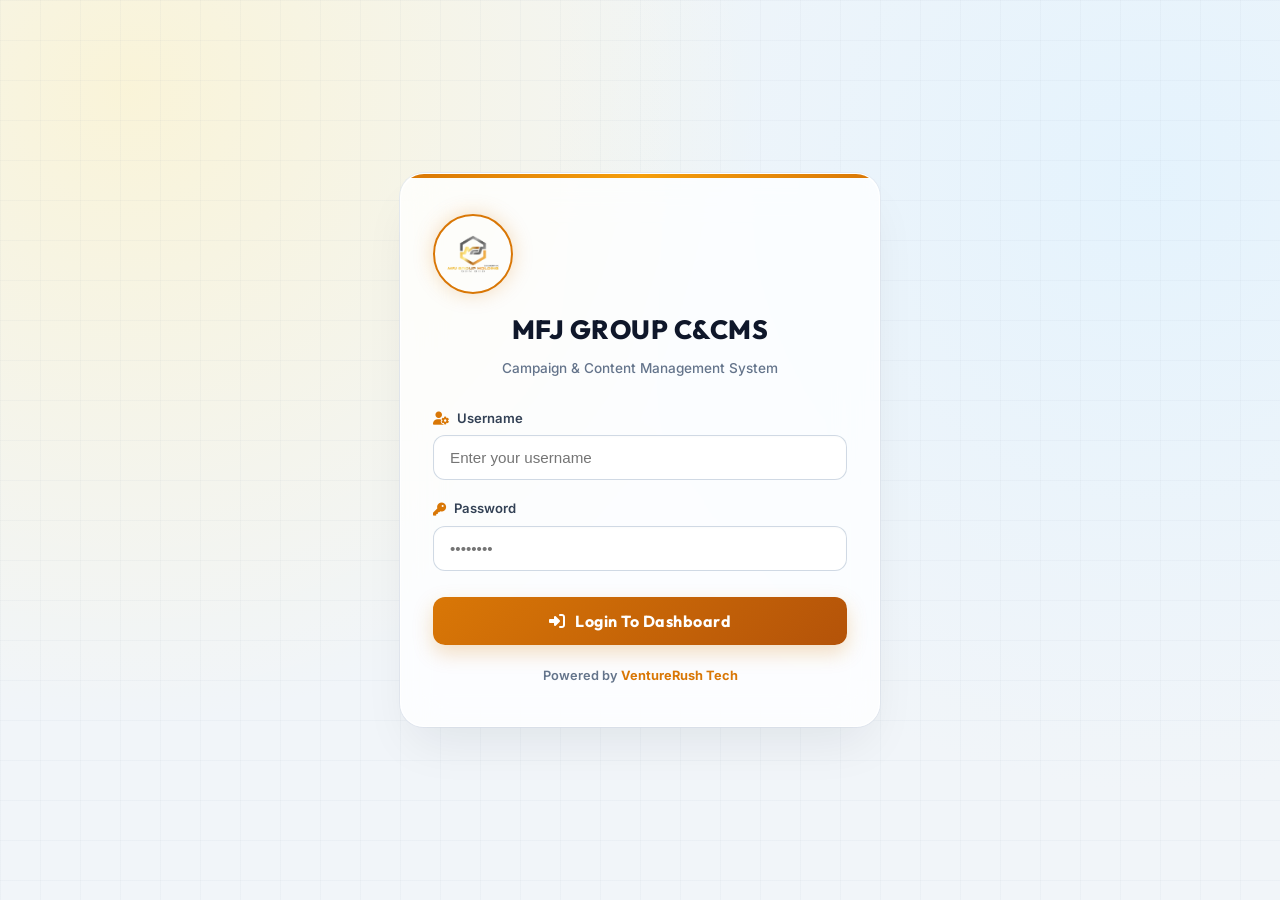
==== commit a056faa6: "Update fmt.Println message from 'Hello' to 'Goodbye'" ====
--- a/cms.html
+++ b/cms.html
@@ -4,9 +4,9 @@
 <head>
     <meta charset="UTF-8">
     <meta name="viewport" content="width=device-width, initial-scale=1.0">
-    <title>MFJ GROUP | Management Dashboard &amp; Admin Portal</title>
+    <title>MFJ GROUP C&amp;CMS | Campaign &amp; Content Management System</title>
     <meta name="description"
-        content="MFJ GROUP Content Management System & Admin Portal featuring multi-device session management.">
+        content="MFJ GROUP Campaign & Content Management System & Admin Portal featuring multi-device session management.">
     <link rel="icon" type="image/x-icon" href="favicon.ico">
 
     <!-- Google Fonts & FontAwesome -->
@@ -1004,13 +1004,25 @@
             background: rgba(254, 243, 199, 0.4) !important;
         }
 
-        /* Sub-Navigation Bar inside Bayu Seafood */
+        /* Sub-Navigation Bar inside Bayu Seafood & Staff Management */
         .bayu-subnav-bar {
             display: flex;
             gap: 10px;
             margin-bottom: 24px;
             border-bottom: 1px solid rgba(226, 232, 240, 0.9);
             padding-bottom: 12px;
+            overflow-x: auto;
+            -webkit-overflow-scrolling: touch;
+            scrollbar-width: none;
+            -ms-overflow-style: none;
+            flex-wrap: nowrap;
+            touch-action: pan-x;
+            padding-left: 2px;
+            padding-right: 2px;
+        }
+
+        .bayu-subnav-bar::-webkit-scrollbar {
+            display: none;
         }
 
         .subnav-tab-btn {
@@ -1027,6 +1039,9 @@
             display: inline-flex;
             align-items: center;
             gap: 8px;
+            white-space: nowrap;
+            flex-shrink: 0;
+            user-select: none;
         }
 
         .subnav-tab-btn:hover {
@@ -1042,16 +1057,29 @@
             box-shadow: 0 4px 12px rgba(217, 119, 6, 0.12);
         }
 
-        /* Hamburger Toggle & Close Buttons */
-        .btn-hamburger {
+        /* Mobile Top Bar Styles */
+        .mobile-top-bar {
             display: none;
         }
 
+        .sidebar-backdrop {
+            display: block;
+            position: fixed;
+            inset: 0;
+            background: rgba(15, 23, 42, 0.55);
+            backdrop-filter: blur(4px);
+            z-index: 990;
+            opacity: 0;
+            pointer-events: none;
+            transition: opacity 0.3s ease;
+        }
+
+        .sidebar-backdrop.active {
+            opacity: 1;
+            pointer-events: auto;
+        }
+
         .btn-sidebar-close {
-            display: none;
-        }
-
-        .sidebar-backdrop {
             display: none;
         }
 
@@ -1060,9 +1088,6 @@
         /* -------------------------------------------------------------------------- */
         @media (max-width: 900px) {
 
-            .btn-hamburger,
-            .btn-sidebar-close,
-            .sidebar-backdrop,
             .cms-header {
                 display: none !important;
             }
@@ -1074,84 +1099,152 @@
                 min-height: 100vh;
             }
 
-            .cms-main-wrapper {
+            /* Sticky Mobile Top Header Bar: (Logo) MFJ GROUP C&CMS + Hamburger Icon */
+            .mobile-top-bar {
                 display: flex !important;
-                flex-direction: column !important;
-                width: 100% !important;
-                min-height: 100vh !important;
-            }
-
-            /* Mobile Top Navigation Bar with Logo + Title + Navigation Pills */
-            .cms-sidebar {
+                align-items: center;
+                justify-content: space-between;
+                padding: 12px 16px;
+                background: rgba(255, 255, 255, 0.95);
+                backdrop-filter: blur(20px) saturate(180%);
+                border-bottom: 1px solid rgba(226, 232, 240, 0.9);
                 position: sticky;
                 top: 0;
                 left: 0;
                 right: 0;
                 width: 100%;
-                height: auto;
-                min-height: auto;
-                transform: none !important;
                 z-index: 900;
+                box-shadow: 0 4px 14px rgba(0, 0, 0, 0.05);
+            }
+
+            .mobile-brand {
+                display: flex;
+                align-items: center;
+                gap: 10px;
+            }
+
+            .mobile-brand-logo {
+                width: 34px;
+                height: 34px;
+                object-fit: cover;
+                border-radius: 50%;
+                border: 1.5px solid var(--cms-gold);
+                box-shadow: 0 0 10px var(--cms-gold-glow);
+            }
+
+            .mobile-brand-title {
+                font-family: 'Outfit', sans-serif;
+                font-size: 1.1rem;
+                font-weight: 800;
+                color: #0f172a;
+                letter-spacing: 0.5px;
+            }
+
+            .mobile-hamburger-btn {
+                width: 40px;
+                height: 40px;
+                border-radius: 12px;
+                background: rgba(241, 245, 249, 0.9);
+                border: 1px solid rgba(203, 213, 225, 0.9);
+                color: #0f172a;
+                font-size: 1.2rem;
+                display: flex;
+                align-items: center;
+                justify-content: center;
+                cursor: pointer;
+                transition: all 0.2s ease;
+            }
+
+            .mobile-hamburger-btn:active {
+                background: #e2e8f0;
+                transform: scale(0.95);
+            }
+
+            /* Off-Canvas Sidebar Drawer Overlay */
+            .cms-sidebar {
+                position: fixed !important;
+                top: 0 !important;
+                left: 0 !important;
+                width: 290px !important;
+                max-width: 85vw !important;
+                height: 100vh !important;
+                height: 100dvh !important;
+                background: #ffffff !important;
+                z-index: 1000 !important;
+                transform: translateX(-100%) !important;
+                transition: transform 0.3s cubic-bezier(0.4, 0, 0.2, 1) !important;
+                box-shadow: 10px 0 30px rgba(0, 0, 0, 0.15) !important;
+                overflow-y: auto !important;
                 display: flex !important;
-                flex-direction: row !important;
-                align-items: center !important;
-                justify-content: flex-start !important;
-                overflow-x: auto !important;
-                -webkit-overflow-scrolling: touch;
-                padding: 10px 14px !important;
-                gap: 8px !important;
-                background: rgba(255, 255, 255, 0.96) !important;
-                backdrop-filter: blur(20px) saturate(180%);
-                border-right: none !important;
-                border-bottom: 1px solid rgba(226, 232, 240, 0.9) !important;
-                box-shadow: 0 4px 14px rgba(0, 0, 0, 0.05);
-            }
-
-            /* Compact Brand Header on Mobile Top Navbar */
+                flex-direction: column !important;
+                padding: 20px 16px !important;
+                border-right: 1px solid rgba(226, 232, 240, 0.9) !important;
+            }
+
+            .cms-sidebar.mobile-open {
+                transform: translateX(0) !important;
+            }
+
             .sidebar-brand-header {
                 display: flex !important;
-                flex-direction: row !important;
                 align-items: center !important;
-                gap: 8px !important;
-                margin-bottom: 0 !important;
-                padding: 0 12px 0 0 !important;
-                border-bottom: none !important;
-                border-right: 1px solid rgba(226, 232, 240, 0.8) !important;
-                flex-shrink: 0 !important;
+                justify-content: space-between !important;
+                margin-bottom: 20px !important;
+                padding-bottom: 16px !important;
+                border-bottom: 1px solid rgba(226, 232, 240, 0.9) !important;
             }
 
             .sidebar-brand-logo {
-                width: 36px !important;
-                height: 36px !important;
-                margin-bottom: 0 !important;
-                border-width: 1.5px !important;
+                width: 42px !important;
+                height: 42px !important;
             }
 
             .sidebar-brand-text h2 {
-                font-size: 0.95rem !important;
-                white-space: nowrap !important;
-                margin-bottom: 0 !important;
+                font-size: 1.15rem !important;
             }
 
             .sidebar-brand-text span.brand-subtitle {
-                display: none !important;
+                display: block !important;
+                font-size: 0.75rem !important;
+            }
+
+            .btn-sidebar-close {
+                display: flex !important;
+                align-items: center;
+                justify-content: center;
+                position: absolute;
+                top: 14px;
+                right: 14px;
+                width: 32px;
+                height: 32px;
+                border-radius: 50%;
+                background: rgba(241, 245, 249, 0.95);
+                border: 1px solid rgba(203, 213, 225, 0.9);
+                color: #64748b;
+                font-size: 1rem;
+                cursor: pointer;
+                transition: all 0.2s ease;
+                z-index: 10;
+            }
+
+            .btn-sidebar-close:hover {
+                color: #dc2626;
+                background: rgba(254, 226, 226, 0.9);
+                border-color: rgba(239, 68, 68, 0.4);
             }
 
             .sidebar-menu-btn {
-                white-space: nowrap !important;
-                flex-shrink: 0 !important;
-                padding: 8px 14px !important;
-                font-size: 0.84rem !important;
-                font-weight: 600 !important;
-                border-radius: 20px !important;
+                width: 100% !important;
+                border-radius: 12px !important;
+                padding: 11px 16px !important;
+                font-size: 0.9rem !important;
+                margin-bottom: 4px !important;
             }
 
             .sidebar-logout-wrap {
-                margin-top: 0 !important;
-                padding-top: 0 !important;
-                border-top: none !important;
-                margin-left: auto !important;
-                flex-shrink: 0 !important;
+                margin-top: auto !important;
+                padding-top: 16px !important;
+                border-top: 1px solid rgba(226, 232, 240, 0.9) !important;
             }
 
             .btn-sidebar-logout-style {
@@ -1282,8 +1375,8 @@
             <div class="login-card">
                 <div class="login-brand-header">
                     <img src="mfjLogo.png" alt="MFJ GROUP Logo" class="login-logo">
-                    <h2 class="login-title">MFJ GROUP CMS</h2>
-                    <p class="login-subtitle">Content Management System</p>
+                    <h2 class="login-title">MFJ GROUP C&amp;CMS</h2>
+                    <p class="login-subtitle">Campaign &amp; Content Management System</p>
                 </div>
 
                 <!-- Alert Message Banner -->
@@ -1321,19 +1414,36 @@
         <!-- ==================================================================== -->
         <div id="dashboardView" class="dashboard-view-container" style="display: none;">
 
-            <!-- Sidebar Navigation (Full Height Top-to-Bottom on PC, Top Bar on Mobile) -->
+            <!-- Mobile Off-Canvas Sidebar Backdrop -->
+            <div id="sidebarBackdrop" class="sidebar-backdrop"></div>
+
+            <!-- Mobile Top Header Bar (Logo + Title + Hamburger Icon) -->
+            <div class="mobile-top-bar">
+                <div class="mobile-brand">
+                    <img src="mfjLogo.png" alt="MFJ GROUP Logo" class="mobile-brand-logo">
+                    <span class="mobile-brand-title">MFJ GROUP C&amp;CMS</span>
+                </div>
+                <button type="button" id="btnToggleMobileSidebar" class="mobile-hamburger-btn" aria-label="Toggle Sidebar Navigation">
+                    <i class="fa-solid fa-bars"></i>
+                </button>
+            </div>
+
+            <!-- Sidebar Navigation (Full Height on PC, Drawer Overlay on Mobile) -->
             <aside class="cms-sidebar">
-                <!-- Sidebar Top Brand Header (Big Centered Logo on PC, Compact Brand on Mobile) -->
+                <!-- Sidebar Top Brand Header -->
                 <div class="sidebar-brand-header">
                     <img src="mfjLogo.png" alt="MFJ GROUP Logo" class="sidebar-brand-logo">
                     <div class="sidebar-brand-text">
-                        <h2>MFJ GROUP CMS</h2>
-                        <span class="brand-subtitle">Content Management System</span>
+                        <h2>MFJ GROUP C&amp;CMS</h2>
+                        <span class="brand-subtitle">Campaign &amp; Content Management System</span>
                         <div class="sidebar-welcome-text"
                             style="font-size: 0.82rem; font-weight: 700; color: #d97706; margin-top: 3px; white-space: nowrap;">
                             Welcome <span id="sidebarUserName" style="display: inline;">Staff Member</span>!!
                         </div>
                     </div>
+                    <button type="button" id="btnCloseMobileSidebar" class="btn-sidebar-close" aria-label="Close Sidebar Navigation">
+                        <i class="fa-solid fa-xmark"></i>
+                    </button>
                 </div>
 
                 <a href="#overview" class="sidebar-menu-btn active" data-tab="tabOverview" style="display: none;">
@@ -1382,8 +1492,8 @@
                     <div class="cms-header-brand">
                         <img src="mfjLogo.png" alt="MFJ GROUP Logo" class="cms-header-logo">
                         <div class="cms-header-title-wrap">
-                            <h1>MFJ GROUP CMS</h1>
-                            <span>MFJ GROUP Content Management System</span>
+                            <h1>MFJ GROUP C&amp;CMS</h1>
+                            <span>MFJ GROUP Campaign &amp; Content Management System</span>
                         </div>
                     </div>
 
@@ -1436,14 +1546,14 @@
 
                                     <!-- Custom Date Picker Range -->
                                     <div id="overviewDashCustomDateWrap"
-                                        style="display: none; align-items: center; gap: 8px;">
+                                        style="display: none; align-items: center; flex-wrap: wrap; gap: 8px; margin-top: 6px; max-width: 100%;">
                                         <input type="date" id="overviewDashStartDate" class="cms-input-field"
-                                            style="padding: 6px 10px; font-size: 0.82rem; width: 140px;">
+                                            style="padding: 6px 10px; font-size: 0.82rem; flex: 1 1 120px; max-width: 145px; min-width: 110px;">
                                         <span style="font-size: 0.8rem; font-weight: 600; color: #64748b;">to</span>
                                         <input type="date" id="overviewDashEndDate" class="cms-input-field"
-                                            style="padding: 6px 10px; font-size: 0.82rem; width: 140px;">
+                                            style="padding: 6px 10px; font-size: 0.82rem; flex: 1 1 120px; max-width: 145px; min-width: 110px;">
                                         <button type="button" id="btnApplyOverviewDashCustomDate"
-                                            class="btn-action-gold" style="padding: 6px 12px; font-size: 0.78rem;">
+                                            class="btn-action-gold" style="padding: 7px 14px; font-size: 0.78rem; flex-shrink: 0;">
                                             <i class="fa-solid fa-filter"></i> Apply
                                         </button>
                                     </div>
@@ -1620,6 +1730,21 @@
 
                     <!-- TAB 4: BAYU SEAFOOD WEBSITE CONTENT MANAGEMENT -->
                     <section id="tabBayuSeafood" class="tab-section">
+                        <!-- Website Tab Header Title -->
+                        <div class="cms-panel"
+                            style="margin-bottom: 18px; padding: 18px 24px; display: flex; align-items: center; justify-content: space-between; flex-wrap: wrap; gap: 14px;">
+                            <div style="display: flex; align-items: center; gap: 14px;">
+                                <img src="bayu-logo.jpg" alt="BAYU SEAFOOD Logo"
+                                    style="width: 44px; height: 44px; object-fit: cover; border-radius: 50%; border: 2px solid #d97706; box-shadow: 0 0 12px rgba(217, 119, 6, 0.25);">
+                                <div>
+                                    <h1
+                                        style="font-family: 'Outfit', sans-serif; font-size: 1.45rem; font-weight: 800; color: #0f172a; letter-spacing: 0.5px; margin: 0; line-height: 1.2;">
+                                        BAYU SEAFOOD</h1>
+                                    <span style="font-size: 0.82rem; color: #64748b; font-weight: 500;">Website Content &amp; Campaign Management</span>
+                                </div>
+                            </div>
+                        </div>
+
                         <!-- Sub Navigation Pills -->
                         <div class="bayu-subnav-bar">
                             <button type="button" class="subnav-tab-btn active" data-subtab="subtabBayuDashboard">
@@ -1678,14 +1803,14 @@
 
                                         <!-- Custom Date Picker Range -->
                                         <div id="bayuDashCustomDateWrap"
-                                            style="display: none; align-items: center; gap: 8px;">
+                                            style="display: none; align-items: center; flex-wrap: wrap; gap: 8px; margin-top: 6px; max-width: 100%;">
                                             <input type="date" id="bayuDashStartDate" class="cms-input-field"
-                                                style="padding: 6px 10px; font-size: 0.82rem; width: 140px;">
+                                                style="padding: 6px 10px; font-size: 0.82rem; flex: 1 1 120px; max-width: 145px; min-width: 110px;">
                                             <span style="font-size: 0.8rem; font-weight: 600; color: #64748b;">to</span>
                                             <input type="date" id="bayuDashEndDate" class="cms-input-field"
-                                                style="padding: 6px 10px; font-size: 0.82rem; width: 140px;">
+                                                style="padding: 6px 10px; font-size: 0.82rem; flex: 1 1 120px; max-width: 145px; min-width: 110px;">
                                             <button type="button" id="btnApplyBayuDashCustomDate"
-                                                class="btn-action-gold" style="padding: 6px 12px; font-size: 0.78rem;">
+                                                class="btn-action-gold" style="padding: 7px 14px; font-size: 0.78rem; flex-shrink: 0;">
                                                 <i class="fa-solid fa-filter"></i> Apply
                                             </button>
                                         </div>
@@ -1995,6 +2120,21 @@
 
                     <!-- TAB 5: WNB AQUASPORT -->
                     <section id="tabAquasport" class="tab-section">
+                        <!-- Website Tab Header Title -->
+                        <div class="cms-panel"
+                            style="margin-bottom: 18px; padding: 18px 24px; display: flex; align-items: center; justify-content: space-between; flex-wrap: wrap; gap: 14px;">
+                            <div style="display: flex; align-items: center; gap: 14px;">
+                                <img src="aquaLogo.webp" alt="WNB AQUASPORT Logo"
+                                    style="width: 44px; height: 44px; object-fit: contain; border-radius: 50%; border: 2px solid #d97706; box-shadow: 0 0 12px rgba(217, 119, 6, 0.25);">
+                                <div>
+                                    <h1
+                                        style="font-family: 'Outfit', sans-serif; font-size: 1.45rem; font-weight: 800; color: #0f172a; letter-spacing: 0.5px; margin: 0; line-height: 1.2;">
+                                        WNB AQUASPORT</h1>
+                                    <span style="font-size: 0.82rem; color: #64748b; font-weight: 500;">Website Content &amp; Campaign Management</span>
+                                </div>
+                            </div>
+                        </div>
+
                         <div class="cms-panel" style="padding: 70px 24px; text-align: center; border-radius: 20px;">
                             <img src="aquaLogo.webp" alt="WNB AQUASPORT Logo"
                                 style="width: 110px; height: 110px; object-fit: contain; border-radius: 22px; box-shadow: 0 10px 28px rgba(0,0,0,0.12); margin-bottom: 24px; border: 2px solid #f59e0b;">
@@ -2015,6 +2155,21 @@
 
                     <!-- TAB 6: WNB RIPPLEBAY -->
                     <section id="tabRipplebay" class="tab-section">
+                        <!-- Website Tab Header Title -->
+                        <div class="cms-panel"
+                            style="margin-bottom: 18px; padding: 18px 24px; display: flex; align-items: center; justify-content: space-between; flex-wrap: wrap; gap: 14px;">
+                            <div style="display: flex; align-items: center; gap: 14px;">
+                                <img src="rippleLogo.webp" alt="WNB RIPPLEBAY Logo"
+                                    style="width: 44px; height: 44px; object-fit: contain; border-radius: 50%; border: 2px solid #d97706; box-shadow: 0 0 12px rgba(217, 119, 6, 0.25);">
+                                <div>
+                                    <h1
+                                        style="font-family: 'Outfit', sans-serif; font-size: 1.45rem; font-weight: 800; color: #0f172a; letter-spacing: 0.5px; margin: 0; line-height: 1.2;">
+                                        WNB RIPPLEBAY</h1>
+                                    <span style="font-size: 0.82rem; color: #64748b; font-weight: 500;">Website Content &amp; Campaign Management</span>
+                                </div>
+                            </div>
+                        </div>
+
                         <div class="cms-panel" style="padding: 70px 24px; text-align: center; border-radius: 20px;">
                             <img src="rippleLogo.webp" alt="WNB RIPPLEBAY Logo"
                                 style="width: 110px; height: 110px; object-fit: contain; border-radius: 22px; box-shadow: 0 10px 28px rgba(0,0,0,0.12); margin-bottom: 24px; border: 2px solid #f59e0b;">
@@ -2035,6 +2190,21 @@
 
                     <!-- TAB 7: WNB LAKESIDE -->
                     <section id="tabLakeside" class="tab-section">
+                        <!-- Website Tab Header Title -->
+                        <div class="cms-panel"
+                            style="margin-bottom: 18px; padding: 18px 24px; display: flex; align-items: center; justify-content: space-between; flex-wrap: wrap; gap: 14px;">
+                            <div style="display: flex; align-items: center; gap: 14px;">
+                                <img src="lakesideLogo.png" alt="WNB LAKESIDE Logo"
+                                    style="width: 44px; height: 44px; object-fit: contain; border-radius: 50%; border: 2px solid #d97706; box-shadow: 0 0 12px rgba(217, 119, 6, 0.25);">
+                                <div>
+                                    <h1
+                                        style="font-family: 'Outfit', sans-serif; font-size: 1.45rem; font-weight: 800; color: #0f172a; letter-spacing: 0.5px; margin: 0; line-height: 1.2;">
+                                        WNB LAKESIDE</h1>
+                                    <span style="font-size: 0.82rem; color: #64748b; font-weight: 500;">Website Content &amp; Campaign Management</span>
+                                </div>
+                            </div>
+                        </div>
+
                         <div class="cms-panel" style="padding: 70px 24px; text-align: center; border-radius: 20px;">
                             <img src="lakesideLogo.png" alt="WNB LAKESIDE Logo"
                                 style="width: 110px; height: 110px; object-fit: contain; border-radius: 22px; box-shadow: 0 10px 28px rgba(0,0,0,0.12); margin-bottom: 24px; border: 2px solid #f59e0b;">
@@ -2525,8 +2695,7 @@
 
                 <div style="display: flex; gap: 12px;">
                     <div class="input-group-cms" style="flex: 2;">
-                        <label for="newVoucherValue"><i class="fa-solid fa-coins"></i> Voucher Value (e.g. RM50 or
-                            10%)</label>
+                        <label for="newVoucherValue"><i class="fa-solid fa-coins"></i> Voucher Value</label>
                         <input type="text" id="newVoucherValue" class="cms-input-field" placeholder="e.g. RM50 or 10%"
                             required>
                     </div>
@@ -2540,16 +2709,14 @@
                     </div>
                 </div>
 
-                <div style="display: flex; gap: 12px;">
-                    <div class="input-group-cms" style="flex: 1;">
-                        <label for="newVoucherStartDate"><i class="fa-solid fa-calendar-day"></i> Start Date</label>
-                        <input type="datetime-local" id="newVoucherStartDate" class="cms-input-field" required>
-                    </div>
-
-                    <div class="input-group-cms" style="flex: 1;">
-                        <label for="newVoucherEndDate"><i class="fa-solid fa-calendar-xmark"></i> End Date</label>
-                        <input type="datetime-local" id="newVoucherEndDate" class="cms-input-field" required>
-                    </div>
+                <div class="input-group-cms">
+                    <label for="newVoucherStartDate"><i class="fa-solid fa-calendar-day"></i> Start Date</label>
+                    <input type="datetime-local" id="newVoucherStartDate" class="cms-input-field" required>
+                </div>
+
+                <div class="input-group-cms">
+                    <label for="newVoucherEndDate"><i class="fa-solid fa-calendar-xmark"></i> End Date</label>
+                    <input type="datetime-local" id="newVoucherEndDate" class="cms-input-field" required>
                 </div>
 
                 <div style="display: flex; gap: 12px;">
@@ -2662,8 +2829,7 @@
 
                 <div style="display: flex; gap: 12px;">
                     <div class="input-group-cms" style="flex: 2;">
-                        <label for="editVoucherValue"><i class="fa-solid fa-coins"></i> Voucher Value (e.g. RM50 or
-                            10%)</label>
+                        <label for="editVoucherValue"><i class="fa-solid fa-coins"></i> Voucher Value</label>
                         <input type="text" id="editVoucherValue" class="cms-input-field" placeholder="e.g. RM50 or 10%"
                             required>
                     </div>
@@ -2677,16 +2843,14 @@
                     </div>
                 </div>
 
-                <div style="display: flex; gap: 12px;">
-                    <div class="input-group-cms" style="flex: 1;">
-                        <label for="editVoucherStartDate"><i class="fa-solid fa-calendar-day"></i> Start Date</label>
-                        <input type="datetime-local" id="editVoucherStartDate" class="cms-input-field" required>
-                    </div>
-
-                    <div class="input-group-cms" style="flex: 1;">
-                        <label for="editVoucherEndDate"><i class="fa-solid fa-calendar-xmark"></i> End Date</label>
-                        <input type="datetime-local" id="editVoucherEndDate" class="cms-input-field" required>
-                    </div>
+                <div class="input-group-cms">
+                    <label for="editVoucherStartDate"><i class="fa-solid fa-calendar-day"></i> Start Date</label>
+                    <input type="datetime-local" id="editVoucherStartDate" class="cms-input-field" required>
+                </div>
+
+                <div class="input-group-cms">
+                    <label for="editVoucherEndDate"><i class="fa-solid fa-calendar-xmark"></i> End Date</label>
+                    <input type="datetime-local" id="editVoucherEndDate" class="cms-input-field" required>
                 </div>
 
                 <div style="display: flex; gap: 12px;">
@@ -3544,17 +3708,34 @@
                     const userRoleName = (currentUser.role || '').trim().toLowerCase();
                     const matchedRole = (loadedRoles || []).find(r => (r.roleName || '').trim().toLowerCase() === userRoleName);
 
+                    let allowedTabs = [];
                     if (matchedRole && matchedRole.canAccess) {
-                        const allowedTabs = matchedRole.canAccess.split(',').map(s => s.trim());
-                        const isAllowed = allowedTabs.includes(targetTabId) || allowedTabs.includes('all') || allowedTabs.includes('*');
-                        if (!isAllowed) {
-                            console.warn('Strict role access restricted for tab:', targetTabId);
+                        allowedTabs = matchedRole.canAccess.split(',').map(s => s.trim()).filter(Boolean);
+                    } else if (!loadedRoles || loadedRoles.length === 0) {
+                        allowedTabs = ['tabOverview', 'tabUsers', 'tabBayuSeafood', 'tabAquasport', 'tabRipplebay', 'tabLakeside'];
+                    }
+
+                    const isAllowed = allowedTabs.includes(targetTabId) || allowedTabs.includes('all') || allowedTabs.includes('*');
+
+                    if (!isAllowed) {
+                        console.warn('Strict role access restricted for tab:', targetTabId);
+                        // Jump directly to the first allowed tab for this staff account
+                        const sidebarBtns = document.querySelectorAll('.sidebar-menu-btn[data-tab]');
+                        let firstAllowedTab = null;
+                        sidebarBtns.forEach(btn => {
+                            const tid = btn.getAttribute('data-tab');
+                            if (tid && (allowedTabs.includes(tid) || allowedTabs.includes('all') || allowedTabs.includes('*'))) {
+                                if (!firstAllowedTab) firstAllowedTab = tid;
+                            }
+                        });
+
+                        if (firstAllowedTab && firstAllowedTab !== targetTabId) {
+                            targetTabId = firstAllowedTab;
+                        } else if (!firstAllowedTab) {
+                            document.querySelectorAll('.sidebar-menu-btn[data-tab]').forEach(b => b.classList.remove('active'));
+                            document.querySelectorAll('.tab-section').forEach(s => s.classList.remove('active'));
                             return;
                         }
-                    } else {
-                        // Strict Block: If role permissions are unverified or missing, block navigation immediately
-                        console.warn('Strict role check blocked navigation for unverified role:', userRoleName);
-                        return;
                     }
                 }
 
@@ -3591,13 +3772,37 @@
                 if (localRolesStr) {
                     try { loadedRoles = JSON.parse(localRolesStr); } catch (e) { }
                 }
+
+                // Determine default tab for this staff member based on role permissions
+                const userRoleName = (currentUser?.role || '').trim().toLowerCase();
+                const matchedRole = (loadedRoles || []).find(r => (r.roleName || '').trim().toLowerCase() === userRoleName);
+                let allowedTabs = matchedRole && matchedRole.canAccess ? matchedRole.canAccess.split(',').map(s => s.trim()).filter(Boolean) : [];
+
+                if (allowedTabs.length === 0 && (!loadedRoles || loadedRoles.length === 0)) {
+                    allowedTabs = ['tabOverview', 'tabUsers', 'tabBayuSeafood', 'tabAquasport', 'tabRipplebay', 'tabLakeside'];
+                }
+
+                let initialTab = 'tabOverview';
+                if (!allowedTabs.includes('tabOverview') && !allowedTabs.includes('all') && !allowedTabs.includes('*')) {
+                    const sidebarBtns = document.querySelectorAll('.sidebar-menu-btn[data-tab]');
+                    let firstAllowed = null;
+                    sidebarBtns.forEach(btn => {
+                        const tid = btn.getAttribute('data-tab');
+                        if (tid && (allowedTabs.includes(tid) || allowedTabs.includes('all') || allowedTabs.includes('*'))) {
+                            if (!firstAllowed) firstAllowed = tid;
+                        }
+                    });
+                    if (firstAllowed) {
+                        initialTab = firstAllowed;
+                    }
+                }
+
                 applyRolePermissions();
 
                 loginView.style.display = 'none';
                 dashboardView.style.display = 'flex';
 
-                // Default view to Overview Dashboard section on login
-                switchToTab('tabOverview');
+                switchToTab(initialTab);
 
                 // Ensure currentDeviceId is set for this browser
                 if (!currentDeviceId) {
@@ -3728,6 +3933,10 @@
                 localStorage.removeItem('bayu_cms_user');
                 currentUser = null;
 
+                // Reset active tab states on logout so previous session active tab does not leak
+                document.querySelectorAll('.tab-section').forEach(s => s.classList.remove('active'));
+                document.querySelectorAll('.sidebar-menu-btn').forEach(b => b.classList.remove('active'));
+
                 dashboardView.style.display = 'none';
                 loginView.style.display = 'flex';
                 showLoginAlert('Logged out successfully.', true);
@@ -3791,6 +4000,86 @@
                     closeMobileSidebar();
                 });
             });
+
+            // Initialize Mobile Touch Swipe Gesture Support for Subnav Tabs (Left / Right Swipe)
+            function initTouchSwipeSubtabs() {
+                // 1. BAYU SEAFOOD Tab Subtabs
+                const bayuSection = document.getElementById('tabBayuSeafood');
+                if (bayuSection) {
+                    addSwipeGestureHandler(bayuSection, () => {
+                        navigateSubtab('next', '.subnav-tab-btn[data-subtab]');
+                    }, () => {
+                        navigateSubtab('prev', '.subnav-tab-btn[data-subtab]');
+                    });
+                }
+
+                // 2. Staff Management Tab Subtabs
+                const staffSection = document.getElementById('tabUsers');
+                if (staffSection) {
+                    addSwipeGestureHandler(staffSection, () => {
+                        navigateSubtab('next', '.subnav-tab-btn[data-staffsubtab]');
+                    }, () => {
+                        navigateSubtab('prev', '.subnav-tab-btn[data-staffsubtab]');
+                    });
+                }
+            }
+
+            function navigateSubtab(direction, selector) {
+                const visibleBtns = Array.from(document.querySelectorAll(selector))
+                    .filter(b => b.style.display !== 'none');
+                if (visibleBtns.length <= 1) return;
+
+                const currentIndex = visibleBtns.findIndex(b => b.classList.contains('active'));
+                if (currentIndex === -1) return;
+
+                let targetIndex = currentIndex;
+                if (direction === 'next' && currentIndex < visibleBtns.length - 1) {
+                    targetIndex = currentIndex + 1;
+                } else if (direction === 'prev' && currentIndex > 0) {
+                    targetIndex = currentIndex - 1;
+                }
+
+                if (targetIndex !== currentIndex) {
+                    const targetBtn = visibleBtns[targetIndex];
+                    targetBtn.click();
+                    targetBtn.scrollIntoView({ behavior: 'smooth', block: 'nearest', inline: 'center' });
+                }
+            }
+
+            function addSwipeGestureHandler(containerEl, onSwipeLeft, onSwipeRight) {
+                let startX = 0;
+                let startY = 0;
+                let startTime = 0;
+
+                containerEl.addEventListener('touchstart', (e) => {
+                    if (e.touches.length !== 1) return;
+                    if (e.target.closest('table, input, select, textarea, button, .cms-table, .reels-drag-handle')) return;
+                    startX = e.touches[0].clientX;
+                    startY = e.touches[0].clientY;
+                    startTime = Date.now();
+                }, { passive: true });
+
+                containerEl.addEventListener('touchend', (e) => {
+                    if (!startX || !startY) return;
+                    const touch = e.changedTouches[0];
+                    const deltaX = touch.clientX - startX;
+                    const deltaY = touch.clientY - startY;
+                    const duration = Date.now() - startTime;
+
+                    startX = 0;
+                    startY = 0;
+
+                    if (duration < 500 && Math.abs(deltaX) > 45 && Math.abs(deltaX) > Math.abs(deltaY) * 1.5) {
+                        if (deltaX < 0) {
+                            onSwipeLeft();
+                        } else {
+                            onSwipeRight();
+                        }
+                    }
+                }, { passive: true });
+            }
+
+            initTouchSwipeSubtabs();
 
             // Track current loaded users array for edit modal lookup (declared at top of script scope)
 
@@ -4081,7 +4370,13 @@
                 staffSubnavBtns.forEach(btn => {
                     btn.addEventListener('click', () => {
                         const targetId = btn.getAttribute('data-staffsubtab');
-                        staffSubnavBtns.forEach(b => b.classList.toggle('active', b === btn));
+                        staffSubnavBtns.forEach(b => {
+                            const isActive = (b === btn);
+                            b.classList.toggle('active', isActive);
+                            if (isActive) {
+                                b.scrollIntoView({ behavior: 'smooth', block: 'nearest', inline: 'center' });
+                            }
+                        });
                         staffSubtabs.forEach(s => {
                             if (s.id === targetId) {
                                 s.style.display = 'block';
@@ -4093,47 +4388,86 @@
                 });
             }
 
-            // Apply Role Permissions to Sidebar Nav Tabs
+            // Apply Role Permissions to Sidebar Nav Tabs & Subtabs
             function applyRolePermissions() {
-                if (!currentUser || !currentUser.role) return;
+                if (!currentUser) return;
+
+                if (!loadedRoles || loadedRoles.length === 0) {
+                    const localRolesStr = localStorage.getItem('mfj_role_permissions');
+                    if (localRolesStr) {
+                        try { loadedRoles = JSON.parse(localRolesStr); } catch (e) { }
+                    }
+                }
 
                 const userRoleName = (currentUser.role || '').trim().toLowerCase();
-                const matchedRole = loadedRoles.find(r => (r.roleName || '').trim().toLowerCase() === userRoleName);
-
-                let allowedTabs = [];
-                if (matchedRole && matchedRole.canAccess) {
-                    allowedTabs = matchedRole.canAccess.split(',').map(s => s.trim()).filter(Boolean);
-                } else if (loadedRoles.length === 0) {
-                    allowedTabs = ['tabOverview', 'tabUsers', 'tabBayuSeafood'];
-                } else {
-                    allowedTabs = [];
-                }
-
+                const matchedRole = (loadedRoles || []).find(r => (r.roleName || '').trim().toLowerCase() === userRoleName);
+                let allowedTabs = matchedRole && matchedRole.canAccess ? matchedRole.canAccess.split(',').map(s => s.trim()).filter(Boolean) : [];
+
+                if (allowedTabs.length === 0 && (!loadedRoles || loadedRoles.length === 0)) {
+                    allowedTabs = ['tabOverview', 'tabUsers', 'tabBayuSeafood', 'tabAquasport', 'tabRipplebay', 'tabLakeside'];
+                }
+
+                // 1. Sidebar menu buttons permissions
                 const sidebarBtns = document.querySelectorAll('.sidebar-menu-btn[data-tab]');
                 let firstAllowedTab = null;
 
                 sidebarBtns.forEach(btn => {
-                    const tabId = btn.getAttribute('data-tab');
-                    if (tabId) {
-                        const isAllowed = allowedTabs.includes(tabId) || allowedTabs.includes('all') || allowedTabs.includes('*');
+                    const targetTabId = btn.getAttribute('data-tab');
+                    if (targetTabId) {
+                        const isAllowed = allowedTabs.includes(targetTabId) || allowedTabs.includes('all') || allowedTabs.includes('*');
                         if (isAllowed) {
                             btn.style.display = 'flex';
-                            if (!firstAllowedTab) firstAllowedTab = tabId;
+                            if (!firstAllowedTab) firstAllowedTab = targetTabId;
                         } else {
                             btn.style.display = 'none';
                         }
                     }
                 });
 
-                // Check active section visibility
+                // 2. Check active main tab section visibility & jump to first allowed tab if current active section is hidden/restricted
                 const activeSection = document.querySelector('.tab-section.active');
                 if (activeSection) {
                     const activeTabId = activeSection.id;
-                    const activeBtn = document.querySelector(`.sidebar-menu-btn[data-tab="${activeTabId}"]`);
-                    if (activeBtn && activeBtn.style.display === 'none') {
+                    const isCurrentTabAllowed = allowedTabs.includes(activeTabId) || allowedTabs.includes('all') || allowedTabs.includes('*');
+                    if (!isCurrentTabAllowed) {
                         if (firstAllowedTab) {
                             switchToTab(firstAllowedTab);
+                            return;
                         }
+                    }
+                } else if (firstAllowedTab) {
+                    switchToTab(firstAllowedTab);
+                    return;
+                }
+
+                // 3. Subnav tab buttons permissions (Bayu Seafood subtabs)
+                const subnavBtns = document.querySelectorAll('.subnav-tab-btn[data-subtab]');
+                subnavBtns.forEach(btn => {
+                    const targetSubtabId = btn.getAttribute('data-subtab');
+                    const isAllowed = allowedTabs.includes(targetSubtabId) || allowedTabs.includes('all') || allowedTabs.includes('*');
+                    btn.style.display = isAllowed ? 'inline-flex' : 'none';
+                });
+
+                // 4. Handle Bayu Seafood subtab visibility & section activation
+                const visibleSubnavBtns = Array.from(subnavBtns).filter(b => b.style.display !== 'none');
+                const noAccessBanner = document.getElementById('bayuNoAccessBanner');
+                const subtabSections = document.querySelectorAll('.subtab-section');
+
+                if (visibleSubnavBtns.length === 0) {
+                    if (noAccessBanner) noAccessBanner.style.display = 'block';
+                    subtabSections.forEach(sec => sec.style.display = 'none');
+                    subnavBtns.forEach(b => b.classList.remove('active'));
+                } else {
+                    if (noAccessBanner) noAccessBanner.style.display = 'none';
+
+                    let targetSubnavBtn = visibleSubnavBtns.find(b => b.classList.contains('active'));
+                    if (!targetSubnavBtn) {
+                        targetSubnavBtn = visibleSubnavBtns[0];
+                    }
+
+                    if (targetSubnavBtn) {
+                        const targetSubtabId = targetSubnavBtn.getAttribute('data-subtab');
+                        activateBayuSubtab(targetSubtabId);
                     }
                 }
             }
@@ -4241,53 +4575,7 @@
                 populateStaffRoleDropdowns();
             }
 
-            function applyRolePermissions() {
-                if (!currentUser) return;
-                const userRoleName = (currentUser.role || '').trim().toLowerCase();
-                const matchedRole = (loadedRoles || []).find(r => (r.roleName || '').trim().toLowerCase() === userRoleName);
-                const allowedTabs = matchedRole && matchedRole.canAccess ? matchedRole.canAccess.split(',').map(s => s.trim()) : [];
-
-                // 1. Sidebar menu buttons permissions
-                const sidebarBtns = document.querySelectorAll('.sidebar-menu-btn[data-tab]');
-                sidebarBtns.forEach(btn => {
-                    const targetTabId = btn.getAttribute('data-tab');
-                    const isAllowed = allowedTabs.includes(targetTabId) || allowedTabs.includes('all') || allowedTabs.includes('*');
-                    btn.style.display = isAllowed ? 'flex' : 'none';
-                });
-
-                // 2. Subnav tab buttons permissions (Bayu Seafood subtabs)
-                const subnavBtns = document.querySelectorAll('.subnav-tab-btn[data-subtab]');
-                subnavBtns.forEach(btn => {
-                    const targetSubtabId = btn.getAttribute('data-subtab');
-                    const isAllowed = allowedTabs.includes(targetSubtabId) || allowedTabs.includes('all') || allowedTabs.includes('*');
-                    btn.style.display = isAllowed ? 'inline-flex' : 'none';
-                });
-
-                // 3. Handle Bayu Seafood subtab visibility & section activation
-                const visibleSubnavBtns = Array.from(subnavBtns).filter(b => b.style.display !== 'none');
-                const noAccessBanner = document.getElementById('bayuNoAccessBanner');
-                const subtabSections = document.querySelectorAll('.subtab-section');
-
-                if (visibleSubnavBtns.length === 0) {
-                    // Role has no subtab access under Bayu Seafood -> Show Access Restricted banner & hide all subtabs
-                    if (noAccessBanner) noAccessBanner.style.display = 'block';
-                    subtabSections.forEach(sec => sec.style.display = 'none');
-                    subnavBtns.forEach(b => b.classList.remove('active'));
-                } else {
-                    if (noAccessBanner) noAccessBanner.style.display = 'none';
-
-                    // Find active allowed subnav button or default to first allowed visible button
-                    let targetSubnavBtn = visibleSubnavBtns.find(b => b.classList.contains('active'));
-                    if (!targetSubnavBtn) {
-                        targetSubnavBtn = visibleSubnavBtns[0];
-                    }
-
-                    if (targetSubnavBtn) {
-                        const targetSubtabId = targetSubnavBtn.getAttribute('data-subtab');
-                        activateBayuSubtab(targetSubtabId);
-                    }
-                }
-            }
+            // (Note: applyRolePermissions is defined above as a unified permissions handler)
 
             // Refresh Roles Button
             const btnRefreshRoles = document.getElementById('btnRefreshRoles');
@@ -5493,6 +5781,7 @@
                 subnavBtns.forEach(b => {
                     if (b.getAttribute('data-subtab') === targetSubtab) {
                         b.classList.add('active');
+                        b.scrollIntoView({ behavior: 'smooth', block: 'nearest', inline: 'center' });
                     } else {
                         b.classList.remove('active');
                     }
@@ -7266,4 +7555,4 @@
     </script>
 </body>
 
-</html>+</html>
--- a/styles.css
+++ b/styles.css
@@ -5674,7 +5674,7 @@
 .voucher-campaign-section {
     position: relative;
     padding: 85px 0;
-    background: #ffffff !important;
+    background: #ffffff;
     border-top: 1px solid #e2e8f0;
     border-bottom: 1px solid #e2e8f0;
 }
@@ -5803,6 +5803,14 @@
     border-bottom: 2px dashed rgba(212, 175, 55, 0.6);
     border-radius: 20px 20px 0 0;
     position: relative;
+    -webkit-mask: radial-gradient(circle 22px at left 50%, #0000 98%, #000) left,
+                  radial-gradient(circle 22px at right 50%, #0000 98%, #000) right;
+    -webkit-mask-size: 51% 100%;
+    -webkit-mask-repeat: no-repeat;
+    mask: radial-gradient(circle 22px at left 50%, #0000 98%, #000) left,
+          radial-gradient(circle 22px at right 50%, #0000 98%, #000) right;
+    mask-size: 51% 100%;
+    mask-repeat: no-repeat;
 }
 
 .ticket-header::before,
@@ -5813,9 +5821,10 @@
     transform: translateY(-50%);
     width: 44px;
     height: 44px;
-    background: #ffffff;
+    background: transparent;
     border-radius: 50%;
     z-index: 5;
+    pointer-events: none;
 }
 
 .ticket-header::before {
@@ -5840,7 +5849,7 @@
     align-items: center;
     gap: 6px;
     padding: 0;
-    background: transparent !important;
+    background: transparent;
     border: none !important;
     color: #8c6809;
     font-size: 0.72rem;
@@ -5912,11 +5921,21 @@
     font-size: 3rem;
     font-weight: 900;
     line-height: 1;
-}
-
-.ticket-amount span {
-    font-size: 1.4rem;
-    font-weight: 700;
+    display: inline-flex;
+    align-items: baseline;
+    justify-content: center;
+    gap: 8px;
+}
+
+.ticket-amount > span {
+    font-size: 3rem;
+    font-weight: 900;
+}
+
+.ticket-amount .ticket-off-tag {
+    font-size: 1.4rem !important;
+    font-weight: 800;
+    letter-spacing: 1px;
 }
 
 .ticket-subtitle {
@@ -6074,9 +6093,311 @@
     background: rgba(212, 175, 55, 0.15);
 }
 
+.voucher-success-actions {
+    display: flex;
+    flex-direction: column;
+    gap: 10px;
+    margin-top: 15px;
+}
+
+.btn-whatsapp-claim {
+    width: 100%;
+    padding: 13px 18px;
+    background: #25d366;
+    color: #ffffff !important;
+    border: none;
+    border-radius: 10px;
+    font-weight: 700;
+    font-size: 0.92rem;
+    cursor: pointer;
+    display: flex;
+    align-items: center;
+    justify-content: center;
+    gap: 10px;
+    text-decoration: none;
+    transition: all 0.3s ease;
+    box-shadow: 0 4px 15px rgba(37, 211, 102, 0.3);
+}
+
+.btn-whatsapp-claim:hover {
+    background: #1da851;
+    transform: translateY(-2px);
+    box-shadow: 0 6px 20px rgba(37, 211, 102, 0.4);
+    color: #ffffff !important;
+}
+
+.btn-whatsapp-claim i {
+    font-size: 1.25rem;
+}
+
 @media (max-width: 991px) {
     .voucher-campaign-grid {
         grid-template-columns: 1fr;
         gap: 40px;
     }
 }
+
+/* Voucher Campaign Extra Sections (No Campaign, Upcoming, History) */
+.no-campaign-banner-box {
+    background: #ffffff;
+    border: 1px solid rgba(226, 232, 240, 0.9);
+    border-radius: 24px;
+    padding: 50px 30px;
+    text-align: center;
+    box-shadow: 0 10px 30px rgba(15, 23, 42, 0.04);
+    margin-bottom: 20px;
+}
+
+.no-campaign-icon-wrap {
+    width: 76px;
+    height: 76px;
+    border-radius: 50%;
+    background: rgba(217, 119, 6, 0.1);
+    border: 2px solid var(--color-gold);
+    display: flex;
+    align-items: center;
+    justify-content: center;
+    font-size: 2.2rem;
+    margin: 0 auto 20px auto;
+}
+
+.campaign-subblock-wrap {
+    background: #ffffff;
+    border: 1px solid rgba(226, 232, 240, 0.9);
+    border-radius: 24px;
+    padding: 36px 28px;
+    box-shadow: 0 10px 30px rgba(15, 23, 42, 0.03);
+}
+
+.campaign-subblock-header {
+    margin-bottom: 24px;
+    border-bottom: 1px solid rgba(226, 232, 240, 0.8);
+    padding-bottom: 16px;
+}
+
+.campaign-cards-grid {
+    display: grid;
+    grid-template-columns: repeat(auto-fill, minmax(280px, 1fr));
+    gap: 20px;
+}
+
+.campaign-item-card {
+    background: rgba(248, 250, 252, 0.9);
+    border: 1px solid rgba(226, 232, 240, 0.9);
+    border-radius: 16px;
+    padding: 22px 20px;
+    transition: all 0.3s ease;
+    display: flex;
+    flex-direction: column;
+    justify-content: space-between;
+}
+
+.campaign-item-card:hover {
+    transform: translateY(-3px);
+    box-shadow: 0 12px 24px rgba(0, 0, 0, 0.06);
+    border-color: var(--color-gold);
+}
+
+.campaign-item-card.upcoming-card {
+    border-left: 4px solid var(--color-gold);
+}
+
+.campaign-item-card.history-card {
+    border-left: 4px solid #94a3b8;
+    opacity: 0.85;
+}
+
+.campaign-card-header {
+    display: flex;
+    align-items: center;
+    justify-content: space-between;
+    margin-bottom: 12px;
+}
+
+.campaign-badge {
+    font-size: 0.72rem;
+    font-weight: 700;
+    text-transform: uppercase;
+    letter-spacing: 0.5px;
+    padding: 4px 10px;
+    border-radius: 12px;
+}
+
+.campaign-badge.upcoming {
+    background: rgba(217, 119, 6, 0.15);
+    color: #b45309;
+}
+
+.campaign-badge.history {
+    background: rgba(148, 163, 184, 0.18);
+    color: #475569;
+}
+
+.campaign-card-name {
+    font-family: var(--font-heading);
+    font-size: 1.15rem;
+    font-weight: 700;
+    color: #0f172a;
+    margin-bottom: 6px;
+}
+
+.campaign-card-value {
+    font-family: var(--font-body);
+    font-size: 1.4rem;
+    font-weight: 800;
+    color: var(--color-gold);
+    margin-bottom: 8px;
+}
+
+.campaign-card-subtext {
+    font-size: 0.8rem;
+    color: #64748b;
+}
+
+/* Side-by-Side Campaign Layout (30% History | 70% Upcoming) */
+.campaign-side-by-side-grid {
+    display: grid;
+    grid-template-columns: calc(30% - 15px) calc(70% - 15px);
+    gap: 30px;
+    align-items: start;
+}
+
+@media (max-width: 991px) {
+    .campaign-side-by-side-grid {
+        grid-template-columns: 1fr;
+        gap: 24px;
+    }
+}
+
+.history-cards-vertical-list {
+    display: flex;
+    flex-direction: column;
+    gap: 14px;
+    max-height: 480px;
+    overflow-y: auto;
+    padding-right: 4px;
+}
+
+.history-item-mini-card {
+    background: #f8fafc;
+    border: 1px solid #e2e8f0;
+    border-left: 4px solid #94a3b8;
+    border-radius: 12px;
+    padding: 14px 16px;
+    transition: all 0.3s ease;
+}
+
+.history-item-mini-card:hover {
+    transform: translateX(3px);
+    border-color: var(--color-gold);
+}
+
+.history-mini-name {
+    font-family: var(--font-heading);
+    font-size: 1.02rem;
+    font-weight: 700;
+    color: #0f172a;
+    margin-bottom: 4px;
+}
+
+.history-mini-value {
+    font-family: var(--font-body);
+    font-size: 1.25rem;
+    font-weight: 800;
+    color: var(--color-gold);
+}
+
+.upcoming-feature-box {
+    background: linear-gradient(135deg, #ffffff 0%, #fdfbf7 100%);
+    border: 2px solid var(--color-gold-light, #dfc785);
+    border-left: 6px solid var(--color-gold);
+    border-radius: 20px;
+    padding: 28px 24px;
+    box-shadow: 0 10px 25px rgba(179, 143, 45, 0.08);
+}
+
+.upcoming-feature-header {
+    display: flex;
+    align-items: center;
+    justify-content: space-between;
+    margin-bottom: 16px;
+    flex-wrap: wrap;
+    gap: 10px;
+}
+
+.upcoming-feature-title {
+    font-family: var(--font-heading);
+    font-size: 1.6rem;
+    font-weight: 700;
+    color: #0f172a;
+    margin-bottom: 8px;
+}
+
+.upcoming-feature-value {
+    font-family: var(--font-body);
+    font-size: 2.2rem;
+    font-weight: 800;
+    color: var(--color-gold);
+    margin-bottom: 16px;
+}
+
+/* Countdown Timer Component */
+.upcoming-countdown-widget {
+    background: #0f172a;
+    border: 1px solid rgba(212, 175, 55, 0.3);
+    border-radius: 16px;
+    padding: 20px 18px;
+    margin-top: 20px;
+    text-align: center;
+}
+
+.countdown-label {
+    display: block;
+    color: #cbd5e1;
+    font-size: 0.82rem;
+    font-weight: 700;
+    text-transform: uppercase;
+    letter-spacing: 1.5px;
+    margin-bottom: 14px;
+}
+
+.countdown-timer-grid {
+    display: flex;
+    align-items: center;
+    justify-content: center;
+    gap: 12px;
+}
+
+.timer-box {
+    background: rgba(255, 255, 255, 0.06);
+    border: 1px solid rgba(212, 175, 55, 0.3);
+    border-radius: 10px;
+    padding: 10px 14px;
+    min-width: 65px;
+    text-align: center;
+}
+
+.timer-number {
+    font-family: 'Plus Jakarta Sans', monospace;
+    font-size: 1.6rem;
+    font-weight: 800;
+    color: var(--color-gold);
+    display: block;
+    line-height: 1.1;
+}
+
+.timer-unit {
+    font-size: 0.65rem;
+    font-weight: 700;
+    color: #94a3b8;
+    letter-spacing: 1px;
+    display: block;
+    margin-top: 4px;
+}
+
+.timer-colon {
+    font-size: 1.5rem;
+    font-weight: 800;
+    color: var(--color-gold);
+    line-height: 1;
+}
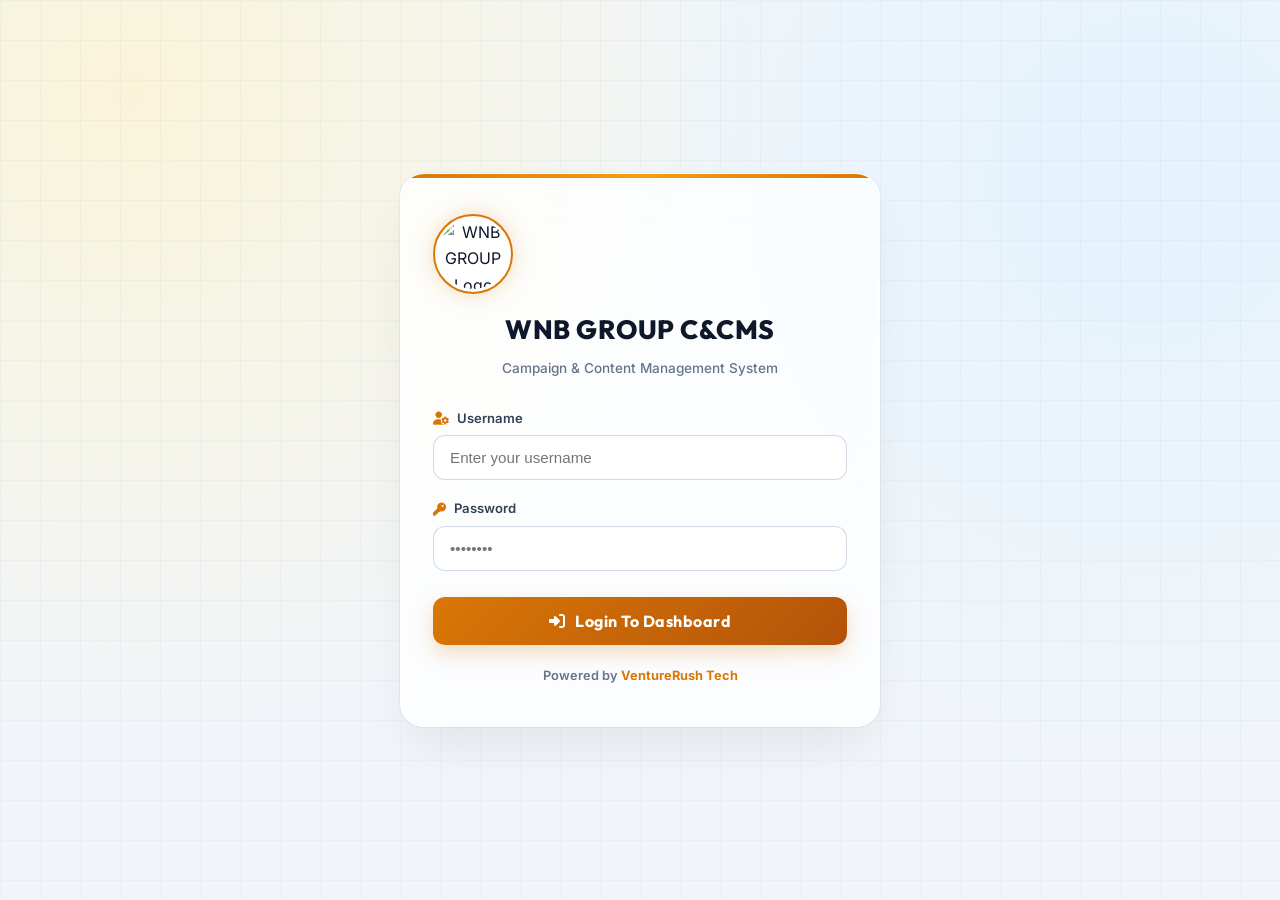
==== commit 40b90a6a: "Change branding from MFJ GROUP to WNB GROUP Updated references from 'MFJ GROUP' to 'WNB GROUP' throu" ====
--- a/cms.html
+++ b/cms.html
@@ -4,9 +4,9 @@
 <head>
     <meta charset="UTF-8">
     <meta name="viewport" content="width=device-width, initial-scale=1.0">
-    <title>MFJ GROUP C&amp;CMS | Campaign &amp; Content Management System</title>
+    <title>WNB GROUP C&amp;CMS | Campaign &amp; Content Management System</title>
     <meta name="description"
-        content="MFJ GROUP Campaign & Content Management System & Admin Portal featuring multi-device session management.">
+        content="WNB GROUP Campaign & Content Management System & Admin Portal featuring multi-device session management.">
     <link rel="icon" type="image/x-icon" href="favicon.ico">
 
     <!-- Google Fonts & FontAwesome -->
@@ -135,7 +135,9 @@
             border: 2px solid var(--cms-gold);
             box-shadow: 0 0 20px var(--cms-gold-glow);
             margin-bottom: 14px;
-            object-fit: cover;
+            object-fit: contain;
+            background: #ffffff;
+            padding: 3px;
         }
 
         .login-title {
@@ -294,7 +296,9 @@
             height: 44px;
             border-radius: 50%;
             border: 1.5px solid var(--cms-gold);
-            object-fit: cover;
+            object-fit: contain;
+            background: #ffffff;
+            padding: 2px;
             box-shadow: 0 2px 8px rgba(217, 119, 6, 0.2);
         }
 
@@ -906,7 +910,9 @@
             height: 76px;
             border-radius: 50%;
             border: 2.5px solid var(--cms-gold);
-            object-fit: cover;
+            object-fit: contain;
+            background: #ffffff;
+            padding: 3px;
             box-shadow: 0 4px 16px rgba(217, 119, 6, 0.25);
             margin-bottom: 10px;
             flex-shrink: 0;
@@ -1099,7 +1105,7 @@
                 min-height: 100vh;
             }
 
-            /* Sticky Mobile Top Header Bar: (Logo) MFJ GROUP C&CMS + Hamburger Icon */
+            /* Sticky Mobile Top Header Bar: (Logo) WNB GROUP C&CMS + Hamburger Icon */
             .mobile-top-bar {
                 display: flex !important;
                 align-items: center;
@@ -1126,7 +1132,9 @@
             .mobile-brand-logo {
                 width: 34px;
                 height: 34px;
-                object-fit: cover;
+                object-fit: contain;
+                background: #ffffff;
+                padding: 1px;
                 border-radius: 50%;
                 border: 1.5px solid var(--cms-gold);
                 box-shadow: 0 0 10px var(--cms-gold-glow);
@@ -1374,8 +1382,8 @@
         <div id="loginView" class="login-view-container">
             <div class="login-card">
                 <div class="login-brand-header">
-                    <img src="mfjLogo.png" alt="MFJ GROUP Logo" class="login-logo">
-                    <h2 class="login-title">MFJ GROUP C&amp;CMS</h2>
+                    <img src="image/wnbGroupLogo.png" alt="WNB GROUP Logo" class="login-logo">
+                    <h2 class="login-title">WNB GROUP C&amp;CMS</h2>
                     <p class="login-subtitle">Campaign &amp; Content Management System</p>
                 </div>
 
@@ -1420,8 +1428,8 @@
             <!-- Mobile Top Header Bar (Logo + Title + Hamburger Icon) -->
             <div class="mobile-top-bar">
                 <div class="mobile-brand">
-                    <img src="mfjLogo.png" alt="MFJ GROUP Logo" class="mobile-brand-logo">
-                    <span class="mobile-brand-title">MFJ GROUP C&amp;CMS</span>
+                    <img src="image/wnbGroupLogo.png" alt="WNB GROUP Logo" class="mobile-brand-logo">
+                    <span class="mobile-brand-title">WNB GROUP C&amp;CMS</span>
                 </div>
                 <button type="button" id="btnToggleMobileSidebar" class="mobile-hamburger-btn" aria-label="Toggle Sidebar Navigation">
                     <i class="fa-solid fa-bars"></i>
@@ -1432,9 +1440,9 @@
             <aside class="cms-sidebar">
                 <!-- Sidebar Top Brand Header -->
                 <div class="sidebar-brand-header">
-                    <img src="mfjLogo.png" alt="MFJ GROUP Logo" class="sidebar-brand-logo">
+                    <img src="image/wnbGroupLogo.png" alt="WNB GROUP Logo" class="sidebar-brand-logo">
                     <div class="sidebar-brand-text">
-                        <h2>MFJ GROUP C&amp;CMS</h2>
+                        <h2>WNB GROUP C&amp;CMS</h2>
                         <span class="brand-subtitle">Campaign &amp; Content Management System</span>
                         <div class="sidebar-welcome-text"
                             style="font-size: 0.82rem; font-weight: 700; color: #d97706; margin-top: 3px; white-space: nowrap;">
@@ -1457,22 +1465,22 @@
                     <i class="fa-solid fa-globe"></i> Website
                 </div>
                 <a href="#bayuseafood" class="sidebar-menu-btn" data-tab="tabBayuSeafood" style="display: none;">
-                    <img src="bayu-logo.jpg" alt="BAYU SEAFOOD Logo"
+                    <img src="image/bayu-logo.jpg" alt="BAYU SEAFOOD Logo"
                         style="width: 18px; height: 18px; object-fit: cover; border-radius: 50%; border: 1px solid #d97706; display: inline-block; vertical-align: middle; margin-right: 4px;">
                     BAYU SEAFOOD
                 </a>
                 <a href="#aquasport" class="sidebar-menu-btn" data-tab="tabAquasport" style="display: none;">
-                    <img src="aquaLogo.webp" alt="WNB AQUASPORT Logo"
+                    <img src="image/aquasportLogo.webp" alt="WNB AQUASPORT Logo"
                         style="width: 18px; height: 18px; object-fit: cover; border-radius: 50%; border: 1px solid #d97706; display: inline-block; vertical-align: middle; margin-right: 4px;">
                     WNB AQUASPORT
                 </a>
                 <a href="#ripplebay" class="sidebar-menu-btn" data-tab="tabRipplebay" style="display: none;">
-                    <img src="rippleLogo.webp" alt="WNB RIPPLEBAY Logo"
+                    <img src="image/rippleBayLogo.webp" alt="WNB RIPPLEBAY Logo"
                         style="width: 18px; height: 18px; object-fit: cover; border-radius: 50%; border: 1px solid #d97706; display: inline-block; vertical-align: middle; margin-right: 4px;">
                     WNB RIPPLEBAY
                 </a>
                 <a href="#lakeside" class="sidebar-menu-btn" data-tab="tabLakeside" style="display: none;">
-                    <img src="lakesideLogo.png" alt="WNB LAKESIDE Logo"
+                    <img src="image/lakesideLogo.png" alt="WNB LAKESIDE Logo"
                         style="width: 18px; height: 18px; object-fit: cover; border-radius: 50%; border: 1px solid #d97706; display: inline-block; vertical-align: middle; margin-right: 4px;">
                     WNB LAKESIDE
                 </a>
@@ -1490,10 +1498,10 @@
                 <!-- Header Nav (Desktop Header) -->
                 <header class="cms-header">
                     <div class="cms-header-brand">
-                        <img src="mfjLogo.png" alt="MFJ GROUP Logo" class="cms-header-logo">
+                        <img src="image/wnbGroupLogo.png" alt="WNB GROUP Logo" class="cms-header-logo">
                         <div class="cms-header-title-wrap">
-                            <h1>MFJ GROUP C&amp;CMS</h1>
-                            <span>MFJ GROUP Campaign &amp; Content Management System</span>
+                            <h1>WNB GROUP C&amp;CMS</h1>
+                            <span>WNB GROUP Campaign &amp; Content Management System</span>
                         </div>
                     </div>
 
@@ -1734,7 +1742,7 @@
                         <div class="cms-panel"
                             style="margin-bottom: 18px; padding: 18px 24px; display: flex; align-items: center; justify-content: space-between; flex-wrap: wrap; gap: 14px;">
                             <div style="display: flex; align-items: center; gap: 14px;">
-                                <img src="bayu-logo.jpg" alt="BAYU SEAFOOD Logo"
+                                <img src="image/bayu-logo.jpg" alt="BAYU SEAFOOD Logo"
                                     style="width: 44px; height: 44px; object-fit: cover; border-radius: 50%; border: 2px solid #d97706; box-shadow: 0 0 12px rgba(217, 119, 6, 0.25);">
                                 <div>
                                     <h1
@@ -2124,7 +2132,7 @@
                         <div class="cms-panel"
                             style="margin-bottom: 18px; padding: 18px 24px; display: flex; align-items: center; justify-content: space-between; flex-wrap: wrap; gap: 14px;">
                             <div style="display: flex; align-items: center; gap: 14px;">
-                                <img src="aquaLogo.webp" alt="WNB AQUASPORT Logo"
+                                <img src="image/aquasportLogo.webp" alt="WNB AQUASPORT Logo"
                                     style="width: 44px; height: 44px; object-fit: contain; border-radius: 50%; border: 2px solid #d97706; box-shadow: 0 0 12px rgba(217, 119, 6, 0.25);">
                                 <div>
                                     <h1
@@ -2136,7 +2144,7 @@
                         </div>
 
                         <div class="cms-panel" style="padding: 70px 24px; text-align: center; border-radius: 20px;">
-                            <img src="aquaLogo.webp" alt="WNB AQUASPORT Logo"
+                            <img src="image/aquasportLogo.webp" alt="WNB AQUASPORT Logo"
                                 style="width: 110px; height: 110px; object-fit: contain; border-radius: 22px; box-shadow: 0 10px 28px rgba(0,0,0,0.12); margin-bottom: 24px; border: 2px solid #f59e0b;">
                             <h2
                                 style="font-family: 'Outfit', sans-serif; font-size: 2.3rem; font-weight: 800; color: #0f172a; margin-bottom: 12px; letter-spacing: 0.5px;">
@@ -2159,7 +2167,7 @@
                         <div class="cms-panel"
                             style="margin-bottom: 18px; padding: 18px 24px; display: flex; align-items: center; justify-content: space-between; flex-wrap: wrap; gap: 14px;">
                             <div style="display: flex; align-items: center; gap: 14px;">
-                                <img src="rippleLogo.webp" alt="WNB RIPPLEBAY Logo"
+                                <img src="image/rippleBayLogo.webp" alt="WNB RIPPLEBAY Logo"
                                     style="width: 44px; height: 44px; object-fit: contain; border-radius: 50%; border: 2px solid #d97706; box-shadow: 0 0 12px rgba(217, 119, 6, 0.25);">
                                 <div>
                                     <h1
@@ -2171,7 +2179,7 @@
                         </div>
 
                         <div class="cms-panel" style="padding: 70px 24px; text-align: center; border-radius: 20px;">
-                            <img src="rippleLogo.webp" alt="WNB RIPPLEBAY Logo"
+                            <img src="image/rippleBayLogo.webp" alt="WNB RIPPLEBAY Logo"
                                 style="width: 110px; height: 110px; object-fit: contain; border-radius: 22px; box-shadow: 0 10px 28px rgba(0,0,0,0.12); margin-bottom: 24px; border: 2px solid #f59e0b;">
                             <h2
                                 style="font-family: 'Outfit', sans-serif; font-size: 2.3rem; font-weight: 800; color: #0f172a; margin-bottom: 12px; letter-spacing: 0.5px;">
@@ -2194,7 +2202,7 @@
                         <div class="cms-panel"
                             style="margin-bottom: 18px; padding: 18px 24px; display: flex; align-items: center; justify-content: space-between; flex-wrap: wrap; gap: 14px;">
                             <div style="display: flex; align-items: center; gap: 14px;">
-                                <img src="lakesideLogo.png" alt="WNB LAKESIDE Logo"
+                                <img src="image/lakesideLogo.png" alt="WNB LAKESIDE Logo"
                                     style="width: 44px; height: 44px; object-fit: contain; border-radius: 50%; border: 2px solid #d97706; box-shadow: 0 0 12px rgba(217, 119, 6, 0.25);">
                                 <div>
                                     <h1
@@ -2206,7 +2214,7 @@
                         </div>
 
                         <div class="cms-panel" style="padding: 70px 24px; text-align: center; border-radius: 20px;">
-                            <img src="lakesideLogo.png" alt="WNB LAKESIDE Logo"
+                            <img src="image/lakesideLogo.png" alt="WNB LAKESIDE Logo"
                                 style="width: 110px; height: 110px; object-fit: contain; border-radius: 22px; box-shadow: 0 10px 28px rgba(0,0,0,0.12); margin-bottom: 24px; border: 2px solid #f59e0b;">
                             <h2
                                 style="font-family: 'Outfit', sans-serif; font-size: 2.3rem; font-weight: 800; color: #0f172a; margin-bottom: 12px; letter-spacing: 0.5px;">
@@ -3636,7 +3644,7 @@
                             localUsers = [
                                 {
                                     id: 'user_admin',
-                                    name: 'MFJ Group Manager',
+                                    name: 'WNB Group Manager',
                                     phone: 60177347030,
                                     role: 'Super Admin',
                                     username: 'admin',
@@ -4116,7 +4124,7 @@
                     users = [
                         {
                             id: 'user_admin',
-                            name: 'MFJ Group Manager',
+                            name: 'WNB Group Manager',
                             phone: 60177347030,
                             role: 'Super Admin',
                             username: 'admin',
--- a/styles.css
+++ b/styles.css
@@ -2597,7 +2597,7 @@
 /* Call to Action Reservation Bar */
 .reserve-banner {
     background: radial-gradient(circle at center, rgba(251, 250, 247, 0.75) 0%, rgba(244, 241, 234, 0.95) 100%),
-        url('https://lh3.googleusercontent.com/gps-cs-s/AHRPTWkdiTQKhTqX1s8VelA4yW2EdoxgZp5ft119tqS2bQiEqYgNFKMFGReRNz41vAsyIgO3Mv_D10-BjOShirAcd82EHvRx911tQXEERfLoOPERT1d63dC34VDgJwt8cKi0tBVJ-A9OjhfMS67w=s1360-w1360-h1020-rw') no-repeat center center/cover;
+        url('https://lh3.googleusercontent.com/gps-cs-s/AHRPTWmZ6IeG4XwY7u8lXybMdd0ho65SnycXjUqWF2xiohN6ykHFwDgpwWMIrMUGO3TPTdnEsDQppuC2KyqVqdQmv1gbMUZbJt2Yn6qgf1G9Hr_qDILYL-rw67MZMy9MjtAGSR6rskm0Vydmrf4y=s1360-w1360-h1020-rw') no-repeat center center/cover;
     background-attachment: fixed;
     padding: 110px 0;
     text-align: center;
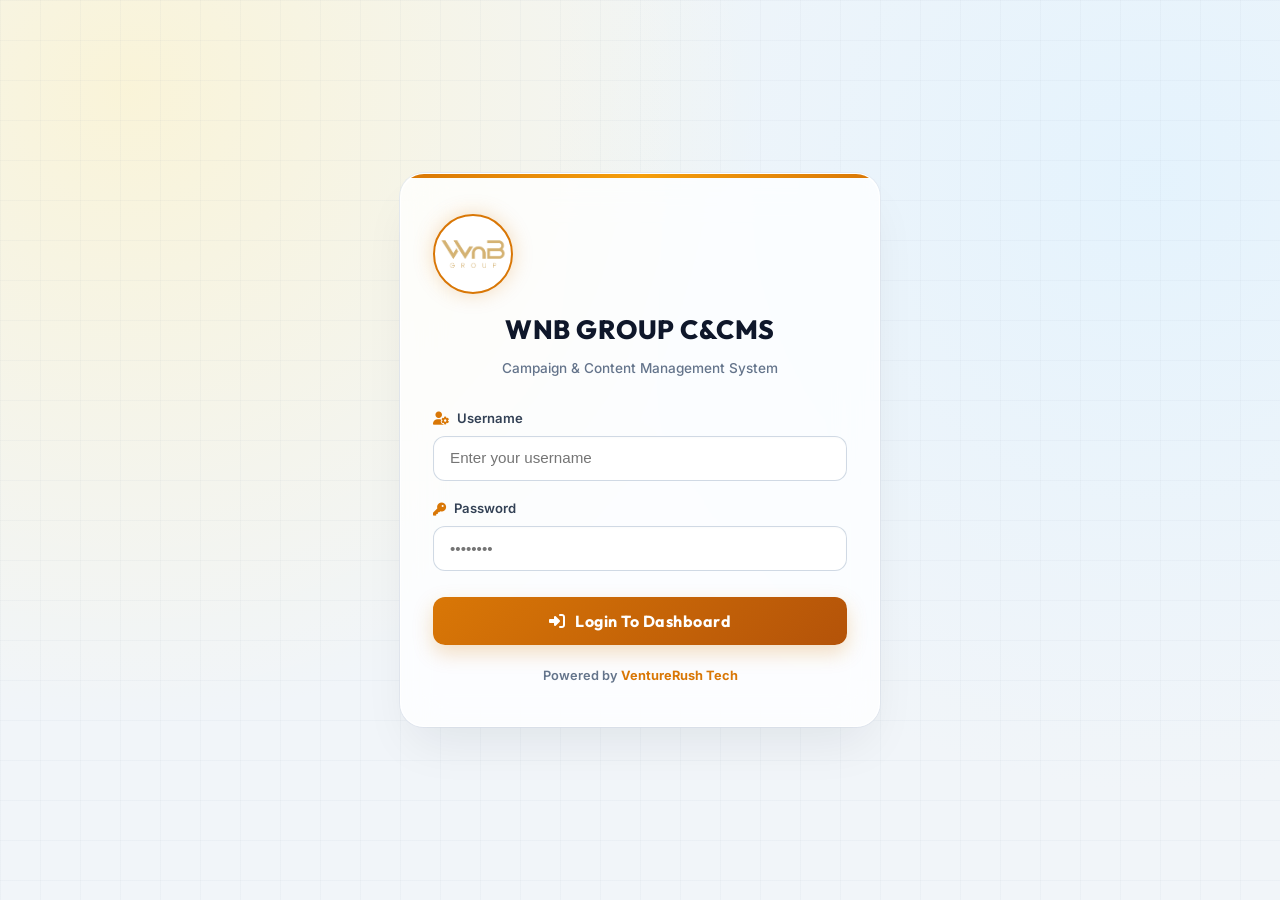
==== commit 3d7955b3: "Update fmt.Println message from 'Hello' to 'Goodbye'" ====
--- a/cms.html
+++ b/cms.html
@@ -1767,6 +1767,9 @@
                             <button type="button" class="subnav-tab-btn" data-subtab="subtabVoucherClaims">
                                 <i class="fa-solid fa-clipboard-check gold-text"></i> Voucher Claim
                             </button>
+                            <button type="button" class="subnav-tab-btn" data-subtab="subtabGalleryManagement">
+                                <i class="fa-solid fa-images gold-text"></i> Gallery Management
+                            </button>
                         </div>
 
                         <!-- No Permission Banner (Shown when role has no subtab access) -->
@@ -2124,6 +2127,74 @@
                             </div>
                         </div>
 
+                        <!-- SUBTAB 4: GALLERY MANAGEMENT (PocketBase: WNBMFJGROUP_BAYUSEAFOOD_GALLERY_DATABASE) -->
+                        <div id="subtabGalleryManagement" class="subtab-section" style="display: none;">
+                            <!-- Stat Summary Card -->
+                            <div class="stats-cards-grid" style="margin-bottom: 20px;">
+                                <div class="stat-card">
+                                    <div class="stat-info-wrap">
+                                        <h3>Total Gallery Images</h3>
+                                        <div class="stat-number" id="statGalleryTotalCount">0</div>
+                                        <div class="stat-subtext"><i class="fa-solid fa-images"></i> Active Website Gallery Visuals</div>
+                                    </div>
+                                    <div class="stat-icon-box"><i class="fa-solid fa-images"></i></div>
+                                </div>
+                            </div>
+
+                            <!-- Gallery Panel -->
+                            <div class="cms-panel">
+                                <div class="panel-header" style="flex-wrap: wrap; gap: 12px;">
+                                    <div class="panel-title">
+                                        <i class="fa-solid fa-images gold-text"></i> Gallery Management Database
+                                        <span style="font-size: 0.78rem; color: #64748b; font-weight: 500; margin-left: 6px;"><i
+                                                class="fa-solid fa-up-down-left-right"></i> Drag rows to re-order
+                                            positions</span>
+                                    </div>
+                                    <div class="panel-actions" style="display: flex; gap: 8px; align-items: center;">
+                                        <button type="button" id="btnRefreshGallery" class="btn-action-outline">
+                                            <i class="fa-solid fa-rotate-right"></i> Refresh
+                                        </button>
+                                        <button type="button" id="btnOpenAddGalleryModal" class="btn-action-gold">
+                                            <i class="fa-solid fa-plus"></i> Add Gallery Image
+                                        </button>
+                                    </div>
+                                </div>
+
+                                <div id="galleryReorderToast" class="login-alert-msg success"
+                                    style="display: none; margin-bottom: 16px; padding: 10px 14px; font-size: 0.85rem;">
+                                    <i class="fa-solid fa-circle-check"></i> <span>Gallery image positions updated &amp; saved to
+                                        database!</span>
+                                </div>
+
+                                <div style="margin-bottom: 16px; position: relative;">
+                                    <i class="fa-solid fa-magnifying-glass"
+                                        style="position: absolute; left: 14px; top: 50%; transform: translateY(-50%); color: #94a3b8; font-size: 0.88rem; pointer-events: none;"></i>
+                                    <input type="text" id="searchGallery" class="cms-input-field"
+                                        placeholder="Search by position or filename..."
+                                        style="width: 100%; padding: 10px 14px 10px 38px; font-size: 0.88rem; border-radius: 12px;">
+                                </div>
+
+                                <div class="table-responsive">
+                                    <table class="cms-table" id="galleryDragTable">
+                                        <thead>
+                                            <tr>
+                                                <th style="width: 44px; text-align: center;"><i
+                                                        class="fa-solid fa-up-down-left-right"
+                                                        title="Drag to reorder"></i></th>
+                                                <th style="width: 120px;">POSITION</th>
+                                                <th>IMAGE</th>
+                                                <th style="width: 200px;">CREATED AT</th>
+                                                <th style="width: 160px; text-align: center;">ACTION</th>
+                                            </tr>
+                                        </thead>
+                                        <tbody id="galleryDbTableBody">
+                                            <!-- Loaded dynamically from WNBMFJGROUP_BAYUSEAFOOD_GALLERY_DATABASE -->
+                                        </tbody>
+                                    </table>
+                                </div>
+                            </div>
+                        </div>
+
                     </section>
 
                     <!-- TAB 5: WNB AQUASPORT -->
@@ -2420,6 +2491,12 @@
                                         </label>
                                     </div>
                                 </div>
+                                <label
+                                    style="font-size: 0.84rem; font-weight: 600; cursor: pointer; display: flex; align-items: center; gap: 8px; color: #334155;">
+                                    <input type="checkbox" class="add-role-access-cb" value="subtabGalleryManagement"
+                                        checked style="width: 16px; height: 16px; accent-color: var(--cms-gold);">
+                                    <i class="fa-solid fa-images gold-text"></i> Gallery Management
+                                </label>
                             </div>
                         </div>
                         <label
@@ -2542,6 +2619,13 @@
                                         </label>
                                     </div>
                                 </div>
+                                <label
+                                    style="font-size: 0.84rem; font-weight: 600; cursor: pointer; display: flex; align-items: center; gap: 8px; color: #334155;">
+                                    <input type="checkbox" id="editCbSubtabGalleryManagement" class="edit-role-access-cb"
+                                        value="subtabGalleryManagement"
+                                        style="width: 16px; height: 16px; accent-color: var(--cms-gold);">
+                                    <i class="fa-solid fa-images gold-text"></i> Gallery Management
+                                </label>
                             </div>
                         </div>
                         <label
@@ -2701,6 +2785,26 @@
                         placeholder="e.g. Applicable for live lobster and crab orders above RM200." required></textarea>
                 </div>
 
+                <div class="input-group-cms">
+                    <div style="display: flex; align-items: center; justify-content: space-between; margin-bottom: 6px;">
+                        <label style="margin-bottom: 0;"><i class="fa-solid fa-file-contract"></i> Voucher T&amp;C</label>
+                        <button type="button" class="btn-action-gold" style="padding: 3px 8px; font-size: 0.75rem; border-radius: 6px;" onclick="addVoucherTermRow('add')">
+                            <i class="fa-solid fa-plus"></i> Add T&amp;C
+                        </button>
+                    </div>
+                    <div id="addVoucherTermsContainer" style="display: flex; flex-direction: column; gap: 8px;">
+                        <div class="voucher-term-row" style="display: flex; gap: 8px; align-items: center;">
+                            <input type="text" class="cms-input-field voucher-term-input" placeholder="e.g. Valid for dine-in only" style="flex: 1;" oninput="handleVoucherTermInputChange('add')">
+                            <button type="button" title="Add field below" class="btn-action-gold btn-add-term" style="width: 36px; height: 38px; padding: 0; display: flex; align-items: center; justify-content: center; border-radius: 8px; font-size: 0.9rem;" onclick="insertVoucherTermRowBelow(this, 'add')">
+                                <i class="fa-solid fa-plus"></i>
+                            </button>
+                            <button type="button" title="Delete field" class="btn-action-outline btn-remove-term" style="width: 36px; height: 38px; padding: 0; display: flex; align-items: center; justify-content: center; border-radius: 8px; font-size: 0.9rem; color: #dc2626; border-color: rgba(220,38,38,0.3);" onclick="removeVoucherTermRow(this, 'add')">
+                                <i class="fa-solid fa-minus"></i>
+                            </button>
+                        </div>
+                    </div>
+                </div>
+
                 <div style="display: flex; gap: 12px;">
                     <div class="input-group-cms" style="flex: 2;">
                         <label for="newVoucherValue"><i class="fa-solid fa-coins"></i> Voucher Value</label>
@@ -2751,6 +2855,11 @@
                 <div class="input-group-cms">
                     <label for="newVoucherBackground"><i class="fa-solid fa-image"></i> Voucher Background Image</label>
                     <input type="file" id="newVoucherBackground" class="cms-input-field" accept="image/*">
+                </div>
+
+                <div class="input-group-cms">
+                    <label for="newVoucherBanner"><i class="fa-solid fa-panorama"></i> Voucher Banner Image</label>
+                    <input type="file" id="newVoucherBanner" class="cms-input-field" accept="image/*">
                 </div>
 
                 <div style="display: flex; gap: 10px; margin-top: 20px;">
@@ -2835,6 +2944,26 @@
                         style="height: 70px; resize: vertical;" required></textarea>
                 </div>
 
+                <div class="input-group-cms">
+                    <div style="display: flex; align-items: center; justify-content: space-between; margin-bottom: 6px;">
+                        <label style="margin-bottom: 0;"><i class="fa-solid fa-file-contract"></i> Voucher T&amp;C</label>
+                        <button type="button" class="btn-action-gold" style="padding: 3px 8px; font-size: 0.75rem; border-radius: 6px;" onclick="addVoucherTermRow('edit')">
+                            <i class="fa-solid fa-plus"></i> Add T&amp;C
+                        </button>
+                    </div>
+                    <div id="editVoucherTermsContainer" style="display: flex; flex-direction: column; gap: 8px;">
+                        <div class="voucher-term-row" style="display: flex; gap: 8px; align-items: center;">
+                            <input type="text" class="cms-input-field voucher-term-input" placeholder="e.g. Valid for dine-in only" style="flex: 1;" oninput="handleVoucherTermInputChange('edit')">
+                            <button type="button" title="Add field below" class="btn-action-gold btn-add-term" style="width: 36px; height: 38px; padding: 0; display: flex; align-items: center; justify-content: center; border-radius: 8px; font-size: 0.9rem;" onclick="insertVoucherTermRowBelow(this, 'edit')">
+                                <i class="fa-solid fa-plus"></i>
+                            </button>
+                            <button type="button" title="Delete field" class="btn-action-outline btn-remove-term" style="width: 36px; height: 38px; padding: 0; display: flex; align-items: center; justify-content: center; border-radius: 8px; font-size: 0.9rem; color: #dc2626; border-color: rgba(220,38,38,0.3);" onclick="removeVoucherTermRow(this, 'edit')">
+                                <i class="fa-solid fa-minus"></i>
+                            </button>
+                        </div>
+                    </div>
+                </div>
+
                 <div style="display: flex; gap: 12px;">
                     <div class="input-group-cms" style="flex: 2;">
                         <label for="editVoucherValue"><i class="fa-solid fa-coins"></i> Voucher Value</label>
@@ -2916,6 +3045,39 @@
                     <input type="file" id="editVoucherBackground" class="cms-input-field" accept="image/*">
                 </div>
 
+                <div class="input-group-cms">
+                    <label for="editVoucherBanner"><i class="fa-solid fa-panorama"></i> Voucher Banner Image</label>
+
+                    <!-- Existing Attached Banner Image Wrap -->
+                    <div id="editVoucherCurrentBannerWrap"
+                        style="display: none; margin-bottom: 8px; padding: 10px; background: #f1f5f9; border: 1px solid #cbd5e1; border-radius: 10px; align-items: center; justify-content: space-between; flex-wrap: wrap; gap: 10px;">
+                        <div style="display: flex; align-items: center; gap: 10px;">
+                            <img id="editVoucherCurrentBannerImg" src="" alt="Current Banner"
+                                style="width: 48px; height: 48px; object-fit: cover; border-radius: 6px; border: 1px solid #cbd5e1;">
+                            <div>
+                                <div style="font-size: 0.78rem; font-weight: 700; color: #0f172a;">Attached Banner Image</div>
+                                <div id="editVoucherCurrentBannerName"
+                                    style="font-size: 0.72rem; color: #64748b; max-width: 180px; overflow: hidden; text-overflow: ellipsis; white-space: nowrap;">
+                                    filename.png</div>
+                            </div>
+                        </div>
+                        <button type="button" id="btnRemoveEditVoucherBanner" onclick="toggleRemoveEditVoucherBanner()"
+                            style="font-size: 0.75rem; padding: 5px 10px; border-radius: 8px; background: #ef4444; color: #ffffff; border: none; font-weight: 700; cursor: pointer; display: inline-flex; align-items: center; gap: 4px;">
+                            <i class="fa-solid fa-trash-can"></i> Remove Image
+                        </button>
+                    </div>
+
+                    <!-- Removal Notice Badge -->
+                    <div id="editVoucherBannerRemovedBadge"
+                        style="display: none; margin-bottom: 8px; padding: 8px 12px; background: #fef2f2; border: 1px solid #fca5a5; border-radius: 8px; font-size: 0.75rem; color: #991b1b; align-items: center; justify-content: space-between;">
+                        <span><i class="fa-solid fa-triangle-exclamation"></i> Banner image will be removed upon saving.</span>
+                        <button type="button" onclick="toggleRemoveEditVoucherBanner()"
+                            style="font-size: 0.72rem; padding: 2px 8px; background: #ffffff; border: 1px solid #fca5a5; border-radius: 6px; color: #991b1b; cursor: pointer; font-weight: 700;">Undo</button>
+                    </div>
+
+                    <input type="file" id="editVoucherBanner" class="cms-input-field" accept="image/*">
+                </div>
+
                 <!-- ========================================================== -->
                 <!-- TEXT COLOR CUSTOMIZATION SECTION                            -->
                 <!-- ========================================================== -->
@@ -2946,6 +3108,10 @@
                         <button type="button" class="color-tab-btn" data-target="voucherDescription"
                             style="flex: 1; padding: 7px 8px; border: none; border-radius: 8px; font-size: 0.78rem; font-weight: 700; cursor: pointer; background: transparent; color: #64748b; transition: all 0.2s;">
                             <i class="fa-solid fa-align-left" style="color: #d97706;"></i> Description
+                        </button>
+                        <button type="button" class="color-tab-btn" data-target="voucherTerms"
+                            style="flex: 1; padding: 7px 8px; border: none; border-radius: 8px; font-size: 0.78rem; font-weight: 700; cursor: pointer; background: transparent; color: #64748b; transition: all 0.2s;">
+                            <i class="fa-solid fa-file-contract" style="color: #d97706;"></i> T&amp;C
                         </button>
                         <button type="button" class="color-tab-btn" data-target="voucherValue"
                             style="flex: 1; padding: 7px 8px; border: none; border-radius: 8px; font-size: 0.78rem; font-weight: 700; cursor: pointer; background: transparent; color: #64748b; transition: all 0.2s;">
@@ -2990,6 +3156,12 @@
 
                     <div id="colorPanel_voucherDescription" class="color-target-panel" style="display: none;">
                         <div class="interactive-text-box" id="interactiveBox_voucherDescription"
+                            style="padding: 12px; background: #1e293b; border-radius: 10px; color: #ffffff; min-height: 48px; font-size: 0.9rem; line-height: 1.6; border: 1px solid #334155; user-select: text; cursor: text;">
+                        </div>
+                    </div>
+
+                    <div id="colorPanel_voucherTerms" class="color-target-panel" style="display: none;">
+                        <div class="interactive-text-box" id="interactiveBox_voucherTerms"
                             style="padding: 12px; background: #1e293b; border-radius: 10px; color: #ffffff; min-height: 48px; font-size: 0.9rem; line-height: 1.6; border: 1px solid #334155; user-select: text; cursor: text;">
                         </div>
                     </div>
@@ -3488,6 +3660,85 @@
     </div>
 
     <!-- ==================================================================== -->
+    <!-- MODAL: ADD GALLERY IMAGE (WNBMFJGROUP_BAYUSEAFOOD_GALLERY_DATABASE)  -->
+    <!-- ==================================================================== -->
+    <div id="addGalleryModal" class="modal-overlay">
+        <div class="modal-card" style="max-width: 520px;">
+            <div class="modal-header">
+                <h3 class="modal-title"><i class="fa-solid fa-images gold-text"></i> Add Gallery Image</h3>
+                <button type="button" class="btn-modal-close" data-close-modal="addGalleryModal">&times;</button>
+            </div>
+            <form id="addGalleryForm" class="login-form">
+                <div class="input-group-cms">
+                    <label for="newGalleryPosition"><i class="fa-solid fa-arrow-down-1-9"></i> Position Number</label>
+                    <input type="number" step="any" id="newGalleryPosition" class="cms-input-field"
+                        placeholder="e.g. 1 or 123.456" required>
+                </div>
+
+                <div class="input-group-cms">
+                    <label for="newGalleryImage"><i class="fa-solid fa-image"></i> Gallery Image</label>
+                    <input type="file" id="newGalleryImage" class="cms-input-field" accept="image/*" required>
+                    <div style="margin-top: 6px; font-size: 0.78rem; color: #d97706; font-weight: 600; display: flex; align-items: center; gap: 6px;">
+                        <i class="fa-solid fa-circle-info"></i> Recommend image 9:16 (vertical image)
+                    </div>
+                    <div id="newGalleryPreviewWrap" style="display: none; margin-top: 10px; text-align: center;">
+                        <img id="newGalleryPreviewImg" src="" alt="Selected Preview"
+                            style="max-height: 180px; max-width: 100%; border-radius: 10px; border: 1px solid #cbd5e1; object-fit: cover;">
+                    </div>
+                </div>
+
+                <div style="display: flex; gap: 10px; margin-top: 20px;">
+                    <button type="button" class="btn-modal-cancel" data-close-modal="addGalleryModal">Cancel</button>
+                    <button type="submit" id="btnAddGallerySubmit" class="btn-cms-submit" style="margin-top: 0;">
+                        <i class="fa-solid fa-plus"></i> Upload &amp; Add Image
+                    </button>
+                </div>
+            </form>
+        </div>
+    </div>
+
+    <!-- ==================================================================== -->
+    <!-- MODAL: EDIT GALLERY IMAGE (WNBMFJGROUP_BAYUSEAFOOD_GALLERY_DATABASE) -->
+    <!-- ==================================================================== -->
+    <div id="editGalleryModal" class="modal-overlay">
+        <div class="modal-card" style="max-width: 520px;">
+            <div class="modal-header">
+                <h3 class="modal-title"><i class="fa-solid fa-pen-to-square gold-text"></i> Edit Gallery Image</h3>
+                <button type="button" class="btn-modal-close" data-close-modal="editGalleryModal">&times;</button>
+            </div>
+            <form id="editGalleryForm" class="login-form">
+                <input type="hidden" id="editGalleryId">
+
+                <div class="input-group-cms">
+                    <label for="editGalleryPosition"><i class="fa-solid fa-arrow-down-1-9"></i> Position Number</label>
+                    <input type="number" step="any" id="editGalleryPosition" class="cms-input-field"
+                        placeholder="e.g. 1 or 123.456" required>
+                </div>
+
+                <div class="input-group-cms">
+                    <label><i class="fa-solid fa-image"></i> Current Image</label>
+                    <div id="editGalleryCurrentImgWrap" style="margin-bottom: 10px; text-align: center;">
+                        <img id="editGalleryCurrentImg" src="" alt="Current Gallery Image"
+                            style="max-height: 160px; max-width: 100%; border-radius: 10px; border: 1px solid #cbd5e1; object-fit: cover;">
+                    </div>
+                    <label for="editGalleryImage"><i class="fa-solid fa-upload"></i> Replace Image (Optional)</label>
+                    <input type="file" id="editGalleryImage" class="cms-input-field" accept="image/*">
+                    <div style="margin-top: 6px; font-size: 0.78rem; color: #d97706; font-weight: 600; display: flex; align-items: center; gap: 6px;">
+                        <i class="fa-solid fa-circle-info"></i> Recommend image 9:16 (vertical image)
+                    </div>
+                </div>
+
+                <div style="display: flex; gap: 10px; margin-top: 20px;">
+                    <button type="button" class="btn-modal-cancel" data-close-modal="editGalleryModal">Cancel</button>
+                    <button type="submit" id="btnEditGallerySubmit" class="btn-cms-submit" style="margin-top: 0;">
+                        <i class="fa-solid fa-floppy-disk"></i> Update Gallery Image
+                    </button>
+                </div>
+            </form>
+        </div>
+    </div>
+
+    <!-- ==================================================================== -->
     <!-- JAVASCRIPT LOGIC & POCKETBASE INTEGRATION                            -->
     <!-- ==================================================================== -->
     <script>
@@ -3511,6 +3762,7 @@
             let loadedDbVouchers = [];
             let loadedRoles = [];
             let loadedVoucherClaims = [];
+            let loadedGalleryImages = [];
             let currentOverviewDashFilter = 'all';
             let overviewCampaignChartInstance = null;
             let currentBayuDashFilter = 'all';
@@ -3520,6 +3772,7 @@
             const REELS_COLLECTION = 'WNBMFJGROUP_BAYUSEAFOOD_INSTAGRAM_DATABASE';
             const VOUCHERS_COLLECTION = 'WNBMFJGROUP_BAYUSEAFOOD_VOUCHER_DATABASE';
             const VOUCHER_CLAIMS_COLLECTION = 'WNBMFJGROUP_BAYUSEAFOOD_VOUCHER_CLAIMS_DATABASE';
+            const GALLERY_COLLECTION = 'WNBMFJGROUP_BAYUSEAFOOD_GALLERY_DATABASE';
 
             // DOM Elements
             const loginView = document.getElementById('loginView');
@@ -4514,13 +4767,13 @@
                         {
                             id: 'role_superadmin',
                             roleName: 'Super Admin',
-                            canAccess: 'tabOverview,tabUsers,tabBayuSeafood,subtabBayuDashboard,subtabInstagramReels,subtabVouchers,subtabVoucherClaims,claimActionEdit,claimActionDelete,tabAquasport,tabRipplebay,tabLakeside',
+                            canAccess: 'tabOverview,tabUsers,tabBayuSeafood,subtabBayuDashboard,subtabInstagramReels,subtabVouchers,subtabVoucherClaims,subtabGalleryManagement,claimActionEdit,claimActionDelete,tabAquasport,tabRipplebay,tabLakeside',
                             created: new Date().toISOString()
                         },
                         {
                             id: 'role_manager',
                             roleName: 'Manager',
-                            canAccess: 'tabOverview,tabUsers,tabBayuSeafood,subtabBayuDashboard,subtabInstagramReels,subtabVouchers,subtabVoucherClaims,claimActionEdit,claimActionDelete,tabAquasport,tabRipplebay,tabLakeside',
+                            canAccess: 'tabOverview,tabUsers,tabBayuSeafood,subtabBayuDashboard,subtabInstagramReels,subtabVouchers,subtabVoucherClaims,subtabGalleryManagement,claimActionEdit,claimActionDelete,tabAquasport,tabRipplebay,tabLakeside',
                             created: new Date().toISOString()
                         },
                         {
@@ -4532,6 +4785,14 @@
                     ];
                     localStorage.setItem('mfj_role_permissions', JSON.stringify(roles));
                 }
+
+                // Ensure admin/manager roles have subtabGalleryManagement access if upgrading from cached state
+                roles.forEach(r => {
+                    const rName = (r.roleName || '').toLowerCase();
+                    if ((rName.includes('admin') || rName.includes('manager')) && r.canAccess && !r.canAccess.includes('subtabGalleryManagement')) {
+                        r.canAccess += ',subtabGalleryManagement';
+                    }
+                });
 
                 loadedRoles = roles;
 
@@ -4548,6 +4809,7 @@
                         'subtabInstagramReels': '<span class="status-badge active" style="background: rgba(225,29,72,0.12); color: #e11d48;"><i class="fa-brands fa-instagram"></i> Instagram Reels</span>',
                         'subtabVouchers': '<span class="status-badge active" style="background: rgba(217,119,6,0.12); color: #b45309;"><i class="fa-solid fa-ticket"></i> Campaign Mgmt</span>',
                         'subtabVoucherClaims': '<span class="status-badge active" style="background: rgba(37,99,235,0.12); color: #2563eb;"><i class="fa-solid fa-clipboard-check"></i> Voucher Claims</span>',
+                        'subtabGalleryManagement': '<span class="status-badge active" style="background: rgba(16,185,129,0.12); color: #059669;"><i class="fa-solid fa-images"></i> Gallery Mgmt</span>',
                         'claimActionEdit': '<span class="status-badge active" style="background: rgba(34,197,94,0.12); color: #16a34a;"><i class="fa-solid fa-pen-to-square"></i> Claim: Can Edit</span>',
                         'claimActionDelete': '<span class="status-badge active" style="background: rgba(225,29,72,0.12); color: #e11d48;"><i class="fa-solid fa-trash-can"></i> Claim: Can Delete</span>',
                         'tabAquasport': '<span class="status-badge active" style="background: rgba(217,119,6,0.12); color: #b45309;"><i class="fa-solid fa-globe"></i> WNB Aquasport</span>',
@@ -5811,6 +6073,8 @@
                     renderVouchersDbTable();
                 } else if (targetSubtab === 'subtabInstagramReels') {
                     renderInstagramReelsTable();
+                } else if (targetSubtab === 'subtabGalleryManagement') {
+                    renderGalleryTable();
                 }
             }
 
@@ -5923,12 +6187,13 @@
                     }
 
                     let bgImgHtml = '<div style="width:50px; height:36px; background:#f1f5f9; border-radius:6px; display:flex; align-items:center; justify-content:center; color:#94a3b8;"><i class="fa-solid fa-ticket"></i></div>';
-                    if (v.voucherBackground) {
-                        let imgUrl = v.voucherBackground;
+                    const displayImgField = v.voucherBanner || v.voucherBackground;
+                    if (displayImgField) {
+                        let imgUrl = displayImgField;
                         if (pb && v.id && !v.id.startsWith('vouch_')) {
-                            imgUrl = pb.getFileUrl(v, v.voucherBackground);
-                        }
-                        bgImgHtml = `<img src="${escapeHtml(imgUrl)}" alt="Voucher BG" style="width:50px; height:36px; object-fit:cover; border-radius:6px; border:1px solid #cbd5e1;">`;
+                            imgUrl = pb.getFileUrl(v, displayImgField);
+                        }
+                        bgImgHtml = `<img src="${escapeHtml(imgUrl)}" alt="Voucher Media" style="width:50px; height:36px; object-fit:cover; border-radius:6px; border:1px solid #cbd5e1;">`;
                     }
 
                     html += `
@@ -6057,6 +6322,10 @@
                 // Ensure add voucher modal is open
                 const addModal = document.getElementById('addVoucherModal');
                 if (addModal) addModal.classList.add('active');
+
+                if (typeof renderVoucherTermsInputs === 'function') {
+                    renderVoucherTermsInputs('add', v.voucherTerms || '');
+                }
             };
 
             // ====================================================================
@@ -6667,6 +6936,122 @@
                 }
             };
 
+            // Voucher Terms & Conditions Dynamic Fields Logic
+            function createVoucherTermRowElement(mode, value = '') {
+                const row = document.createElement('div');
+                row.className = 'voucher-term-row';
+                row.style.cssText = 'display: flex; gap: 8px; align-items: center;';
+                row.innerHTML = `
+                    <input type="text" class="cms-input-field voucher-term-input" placeholder="e.g. Valid for dine-in only" value="${escapeHtml(value)}" style="flex: 1;" oninput="handleVoucherTermInputChange('${mode}')">
+                    <button type="button" title="Add field below" class="btn-action-gold btn-add-term" style="width: 36px; height: 38px; padding: 0; display: flex; align-items: center; justify-content: center; border-radius: 8px; font-size: 0.9rem;" onclick="insertVoucherTermRowBelow(this, '${mode}')">
+                        <i class="fa-solid fa-plus"></i>
+                    </button>
+                    <button type="button" title="Delete field" class="btn-action-outline btn-remove-term" style="width: 36px; height: 38px; padding: 0; display: flex; align-items: center; justify-content: center; border-radius: 8px; font-size: 0.9rem; color: #dc2626; border-color: rgba(220,38,38,0.3);" onclick="removeVoucherTermRow(this, '${mode}')">
+                        <i class="fa-solid fa-minus"></i>
+                    </button>
+                `;
+                return row;
+            }
+
+            window.renderVoucherTermsInputs = function (mode, termsData) {
+                const container = document.getElementById(mode === 'add' ? 'addVoucherTermsContainer' : 'editVoucherTermsContainer');
+                if (!container) return;
+                container.innerHTML = '';
+
+                let termsList = [];
+                if (Array.isArray(termsData)) {
+                    termsList = termsData.map(s => String(s).trim()).filter(Boolean);
+                } else if (typeof termsData === 'string' && termsData.trim()) {
+                    termsList = termsData.split(',').map(s => s.trim()).filter(Boolean);
+                }
+
+                if (termsList.length === 0) {
+                    container.appendChild(createVoucherTermRowElement(mode, ''));
+                } else {
+                    termsList.forEach(term => {
+                        container.appendChild(createVoucherTermRowElement(mode, term));
+                    });
+                }
+            };
+
+            window.addVoucherTermRow = function (mode) {
+                const container = document.getElementById(mode === 'add' ? 'addVoucherTermsContainer' : 'editVoucherTermsContainer');
+                if (!container) return;
+                const newRow = createVoucherTermRowElement(mode, '');
+                container.appendChild(newRow);
+                const input = newRow.querySelector('input');
+                if (input) input.focus();
+                handleVoucherTermInputChange(mode);
+            };
+
+            window.insertVoucherTermRowBelow = function (btn, mode) {
+                const currentRow = btn.closest('.voucher-term-row');
+                if (!currentRow) return;
+                const newRow = createVoucherTermRowElement(mode, '');
+                currentRow.parentNode.insertBefore(newRow, currentRow.nextSibling);
+                const input = newRow.querySelector('input');
+                if (input) input.focus();
+                handleVoucherTermInputChange(mode);
+            };
+
+            window.removeVoucherTermRow = function (btn, mode) {
+                const container = document.getElementById(mode === 'add' ? 'addVoucherTermsContainer' : 'editVoucherTermsContainer');
+                const currentRow = btn.closest('.voucher-term-row');
+                if (!container || !currentRow) return;
+
+                const allRows = container.querySelectorAll('.voucher-term-row');
+                if (allRows.length <= 1) {
+                    const input = currentRow.querySelector('input');
+                    if (input) input.value = '';
+                } else {
+                    currentRow.remove();
+                }
+                handleVoucherTermInputChange(mode);
+            };
+
+            window.getVoucherTermsString = function (mode) {
+                const container = document.getElementById(mode === 'add' ? 'addVoucherTermsContainer' : 'editVoucherTermsContainer');
+                if (!container) return '';
+                const inputs = container.querySelectorAll('.voucher-term-input');
+                const terms = [];
+                inputs.forEach(input => {
+                    const val = input.value.trim();
+                    if (val) {
+                        terms.push(val);
+                    }
+                });
+                return terms.join(',');
+            };
+
+            window.getVoucherTermsPlainText = function (mode) {
+                const container = document.getElementById(mode === 'add' ? 'addVoucherTermsContainer' : 'editVoucherTermsContainer');
+                if (!container) return '';
+                const inputs = container.querySelectorAll('.voucher-term-input');
+                const terms = [];
+                inputs.forEach(input => {
+                    const val = input.value.trim();
+                    if (val) {
+                        terms.push(val);
+                    }
+                });
+                return terms.join(' ');
+            };
+
+            window.handleVoucherTermInputChange = function (mode) {
+                if (mode === 'edit') {
+                    const termsText = getVoucherTermsPlainText('edit');
+                    if (typeof editVoucherColorState !== 'undefined' && editVoucherColorState) {
+                        editVoucherColorState.voucherTerms = syncSegmentsForField('voucherTerms', termsText, editVoucherColorState.voucherTerms);
+                    }
+                    if (typeof renderInteractiveBoxForField === 'function') {
+                        renderInteractiveBoxForField('voucherTerms');
+                    }
+                    if (typeof updateLiveVoucherPreview === 'function') {
+                        updateLiveVoucherPreview();
+                    }
+                }
+            };
+
             // Open Add Voucher Modal
             const btnOpenAddVoucherModal = document.getElementById('btnOpenAddVoucherModal');
             if (btnOpenAddVoucherModal) {
@@ -6674,6 +7059,7 @@
                     const lockClaimSelect = document.getElementById('newVoucherLockClaim');
                     if (lockClaimSelect) lockClaimSelect.value = 'false';
                     toggleLockClaimReasonGroup('add');
+                    renderVoucherTermsInputs('add', '');
                     const modal = document.getElementById('addVoucherModal');
                     if (modal) modal.classList.add('active');
                 });
@@ -6754,6 +7140,7 @@
                     const name = document.getElementById('newVoucherName').value.trim();
                     const title = document.getElementById('newVoucherTitle').value.trim();
                     const desc = document.getElementById('newVoucherDescription').value.trim();
+                    const termsStr = getVoucherTermsString('add');
                     const valueStr = document.getElementById('newVoucherValue').value.trim();
                     const statusBool = document.getElementById('newVoucherStatus').value === 'true';
                     const startDate = document.getElementById('newVoucherStartDate').value;
@@ -6761,6 +7148,7 @@
                     const lockClaimBool = document.getElementById('newVoucherLockClaim').value === 'true';
                     const lockClaimReasonStr = getLockClaimReasonValue('add');
                     const bgInput = document.getElementById('newVoucherBackground');
+                    const bannerInput = document.getElementById('newVoucherBanner');
 
                     if (!name || !title || !desc || !valueStr || !startDate || !endDate) return;
 
@@ -6776,6 +7164,7 @@
                         formData.append('voucherName', name);
                         formData.append('voucherTittle', title);
                         formData.append('voucherDescription', desc);
+                        formData.append('voucherTerms', termsStr);
                         formData.append('voucherValue', valueStr);
                         formData.append('voucherStatus', statusBool);
                         formData.append('voucherStartDate', new Date(startDate).toISOString());
@@ -6788,6 +7177,9 @@
                         if (bgInput && bgInput.files[0]) {
                             formData.append('voucherBackground', bgInput.files[0]);
                         }
+                        if (bannerInput && bannerInput.files[0]) {
+                            formData.append('voucherBanner', bannerInput.files[0]);
+                        }
 
                         let createdRecord = null;
                         if (pb) {
@@ -6804,12 +7196,15 @@
                                 voucherName: name,
                                 voucherTittle: title,
                                 voucherDescription: desc,
+                                voucherTerms: termsStr,
                                 voucherValue: valueStr,
                                 voucherStatus: statusBool,
                                 voucherStartDate: new Date(startDate).toISOString(),
                                 voucherEndDate: new Date(endDate).toISOString(),
                                 lockClaim: lockClaimBool,
                                 lockClaimReason: lockClaimReasonStr,
+                                voucherBackground: (bgInput && bgInput.files[0]) ? bgInput.files[0].name : '',
+                                voucherBanner: (bannerInput && bannerInput.files[0]) ? bannerInput.files[0].name : '',
                                 createBy: creatorName,
                                 createAt: createAtIso,
                                 created: createAtIso
@@ -6825,6 +7220,7 @@
                         const modal = document.getElementById('addVoucherModal');
                         if (modal) modal.classList.remove('active');
                         addVoucherForm.reset();
+                        renderVoucherTermsInputs('add', '');
 
                         await renderVouchersDbTable();
                     } catch (err) {
@@ -6843,6 +7239,7 @@
                 voucherTitle: [],
                 voucherName: [],
                 voucherDescription: [],
+                voucherTerms: [],
                 voucherValue: [],
                 voucherBackground: {
                     type: 'gradient',
@@ -6920,6 +7317,7 @@
                 renderInteractiveBoxForField('voucherTitle');
                 renderInteractiveBoxForField('voucherName');
                 renderInteractiveBoxForField('voucherDescription');
+                renderInteractiveBoxForField('voucherTerms');
                 renderInteractiveBoxForField('voucherValue');
             }
 
@@ -7207,6 +7605,7 @@
                     voucherName: nameText,
                     voucherTittle: titleText,
                     voucherDescription: descText,
+                    voucherTerms: typeof getVoucherTermsString === 'function' ? getVoucherTermsString('edit') : '',
                     voucherValue: valText,
                     voucherStartDate: document.getElementById('editVoucherStartDate')?.value || '',
                     voucherEndDate: document.getElementById('editVoucherEndDate')?.value || '',
@@ -7281,6 +7680,7 @@
             });
 
             let editVoucherBgWillRemove = false;
+            let editVoucherBannerWillRemove = false;
 
             window.toggleRemoveEditVoucherBg = function () {
                 editVoucherBgWillRemove = !editVoucherBgWillRemove;
@@ -7288,6 +7688,20 @@
                 const badge = document.getElementById('editVoucherBgRemovedBadge');
 
                 if (editVoucherBgWillRemove) {
+                    if (wrap) wrap.style.display = 'none';
+                    if (badge) badge.style.display = 'flex';
+                } else {
+                    if (wrap) wrap.style.display = 'flex';
+                    if (badge) badge.style.display = 'none';
+                }
+            };
+
+            window.toggleRemoveEditVoucherBanner = function () {
+                editVoucherBannerWillRemove = !editVoucherBannerWillRemove;
+                const wrap = document.getElementById('editVoucherCurrentBannerWrap');
+                const badge = document.getElementById('editVoucherBannerRemovedBadge');
+
+                if (editVoucherBannerWillRemove) {
                     if (wrap) wrap.style.display = 'none';
                     if (badge) badge.style.display = 'flex';
                 } else {
@@ -7307,6 +7721,17 @@
                 });
             }
 
+            const editBannerInput = document.getElementById('editVoucherBanner');
+            if (editBannerInput) {
+                editBannerInput.addEventListener('change', () => {
+                    if (editBannerInput.files[0]) {
+                        editVoucherBannerWillRemove = false;
+                        const badge = document.getElementById('editVoucherBannerRemovedBadge');
+                        if (badge) badge.style.display = 'none';
+                    }
+                });
+            }
+
             function formatDateForInput(dateVal) {
                 if (!dateVal) return '';
                 const d = new Date(dateVal);
@@ -7321,8 +7746,11 @@
                 if (!v) return;
 
                 editVoucherBgWillRemove = false;
+                editVoucherBannerWillRemove = false;
                 const bgInput = document.getElementById('editVoucherBackground');
                 if (bgInput) bgInput.value = '';
+                const bannerInput = document.getElementById('editVoucherBanner');
+                if (bannerInput) bannerInput.value = '';
 
                 const wrap = document.getElementById('editVoucherCurrentBgWrap');
                 const badge = document.getElementById('editVoucherBgRemovedBadge');
@@ -7341,6 +7769,25 @@
                     if (wrap) wrap.style.display = 'flex';
                 } else {
                     if (wrap) wrap.style.display = 'none';
+                }
+
+                const bannerWrap = document.getElementById('editVoucherCurrentBannerWrap');
+                const bannerBadge = document.getElementById('editVoucherBannerRemovedBadge');
+                const bannerImg = document.getElementById('editVoucherCurrentBannerImg');
+                const bannerName = document.getElementById('editVoucherCurrentBannerName');
+
+                if (bannerBadge) bannerBadge.style.display = 'none';
+
+                if (v.voucherBanner && typeof v.voucherBanner === 'string') {
+                    let bannerUrl = v.voucherBanner;
+                    if (pb && !id.startsWith('vouch_loc_') && !id.startsWith('vouch_sample_')) {
+                        bannerUrl = pb.getFileUrl(v, v.voucherBanner);
+                    }
+                    if (bannerImg) bannerImg.src = bannerUrl;
+                    if (bannerName) bannerName.textContent = v.voucherBanner;
+                    if (bannerWrap) bannerWrap.style.display = 'flex';
+                } else {
+                    if (bannerWrap) bannerWrap.style.display = 'none';
                 }
 
                 document.getElementById('editVoucherId').value = v.id;
@@ -7349,6 +7796,10 @@
                 document.getElementById('editVoucherDescription').value = v.voucherDescription || v.description || '';
                 document.getElementById('editVoucherValue').value = v.voucherValue !== undefined ? String(v.voucherValue) : '';
                 document.getElementById('editVoucherStatus').value = (v.voucherStatus === true || v.voucherStatus === 'true' || v.voucherStatus === undefined) ? 'true' : 'false';
+
+                if (typeof renderVoucherTermsInputs === 'function') {
+                    renderVoucherTermsInputs('edit', v.voucherTerms || '');
+                }
 
                 const lockClaimSelect = document.getElementById('editVoucherLockClaim');
                 if (lockClaimSelect) lockClaimSelect.value = (v.lockClaim === true || v.lockClaim === 'true') ? 'true' : 'false';
@@ -7391,12 +7842,14 @@
                 const titleText = v.voucherTittle || v.title || '';
                 const nameText = v.voucherName || '';
                 const descText = v.voucherDescription || v.description || '';
+                const termsText = typeof getVoucherTermsPlainText === 'function' ? getVoucherTermsPlainText('edit') : '';
                 const valText = v.voucherValue !== undefined ? String(v.voucherValue) : '';
 
                 editVoucherColorState = {
                     voucherTitle: syncSegmentsForField('voucherTitle', titleText, colorConfig ? colorConfig.voucherTitle : null),
                     voucherName: syncSegmentsForField('voucherName', nameText, colorConfig ? colorConfig.voucherName : null),
                     voucherDescription: syncSegmentsForField('voucherDescription', descText, colorConfig ? colorConfig.voucherDescription : null),
+                    voucherTerms: syncSegmentsForField('voucherTerms', termsText, colorConfig ? colorConfig.voucherTerms : null),
                     voucherValue: syncSegmentsForField('voucherValue', valText, colorConfig ? colorConfig.voucherValue : null),
                     voucherBackground: (colorConfig && colorConfig.voucherBackground) ? colorConfig.voucherBackground : {
                         type: 'gradient',
@@ -7435,6 +7888,7 @@
                     const name = document.getElementById('editVoucherName').value.trim();
                     const title = document.getElementById('editVoucherTitle').value.trim();
                     const desc = document.getElementById('editVoucherDescription').value.trim();
+                    const termsStr = typeof getVoucherTermsString === 'function' ? getVoucherTermsString('edit') : '';
                     const valueStr = document.getElementById('editVoucherValue').value.trim();
                     const statusBool = document.getElementById('editVoucherStatus').value === 'true';
                     const startDate = document.getElementById('editVoucherStartDate').value;
@@ -7442,6 +7896,7 @@
                     const lockClaimBool = document.getElementById('editVoucherLockClaim').value === 'true';
                     const lockClaimReasonStr = getLockClaimReasonValue('edit');
                     const bgInput = document.getElementById('editVoucherBackground');
+                    const bannerInput = document.getElementById('editVoucherBanner');
 
                     if (!id || !name || !title || !desc || !valueStr || !startDate || !endDate) return;
 
@@ -7454,6 +7909,7 @@
                         formData.append('voucherName', name);
                         formData.append('voucherTittle', title);
                         formData.append('voucherDescription', desc);
+                        formData.append('voucherTerms', termsStr);
                         formData.append('voucherValue', valueStr);
                         formData.append('voucherStatus', statusBool);
                         formData.append('voucherStartDate', new Date(startDate).toISOString());
@@ -7466,6 +7922,12 @@
                             formData.append('voucherBackground', bgInput.files[0]);
                         } else if (editVoucherBgWillRemove) {
                             formData.append('voucherBackground', '');
+                        }
+
+                        if (bannerInput && bannerInput.files[0]) {
+                            formData.append('voucherBanner', bannerInput.files[0]);
+                        } else if (editVoucherBannerWillRemove) {
+                            formData.append('voucherBanner', '');
                         }
 
                         if (pb && !id.startsWith('vouch_loc_') && !id.startsWith('vouch_sample_')) {
@@ -7484,6 +7946,7 @@
                             vouchers[idx].voucherName = name;
                             vouchers[idx].voucherTittle = title;
                             vouchers[idx].voucherDescription = desc;
+                            vouchers[idx].voucherTerms = termsStr;
                             vouchers[idx].voucherValue = valueStr;
                             vouchers[idx].voucherStatus = statusBool;
                             vouchers[idx].voucherStartDate = new Date(startDate).toISOString();
@@ -7496,6 +7959,12 @@
                                 vouchers[idx].voucherBackground = bgInput.files[0].name;
                             } else if (editVoucherBgWillRemove) {
                                 vouchers[idx].voucherBackground = '';
+                            }
+
+                            if (bannerInput && bannerInput.files[0]) {
+                                vouchers[idx].voucherBanner = bannerInput.files[0].name;
+                            } else if (editVoucherBannerWillRemove) {
+                                vouchers[idx].voucherBanner = '';
                             }
                         }
                         localStorage.setItem('mfj_bayuseafood_db_vouchers', JSON.stringify(vouchers));
@@ -7556,6 +8025,531 @@
                 }
             };
 
+            // ====================================================================
+            // BAYU SEAFOOD GALLERY MANAGEMENT (PocketBase: WNBMFJGROUP_BAYUSEAFOOD_GALLERY_DATABASE)
+            // ====================================================================
+
+            function getGalleryImageUrl(item) {
+                if (!item) return 'image/placeholder.png';
+                if (item.galleryImage) {
+                    if (typeof item.galleryImage === 'string') {
+                        if (item.galleryImage.startsWith('http') || item.galleryImage.startsWith('data:')) {
+                            return item.galleryImage;
+                        }
+                    }
+                    if (pb && pb.getFileUrl) {
+                        try {
+                            return pb.getFileUrl(item, item.galleryImage);
+                        } catch (err) { }
+                    }
+                    if (pb && pb.files && pb.files.getUrl) {
+                        try {
+                            return pb.files.getUrl(item, item.galleryImage);
+                        } catch (err) { }
+                    }
+                    return `${POCKETBASE_URL}/api/files/${item.collectionId || item.collectionName || GALLERY_COLLECTION}/${item.id}/${item.galleryImage}`;
+                }
+                return 'image/placeholder.png';
+            }
+
+            async function renderGalleryTable(searchQuery = '') {
+                const galleryDbTableBody = document.getElementById('galleryDbTableBody');
+                const statGalleryTotalCount = document.getElementById('statGalleryTotalCount');
+                if (!galleryDbTableBody) return;
+
+                galleryDbTableBody.innerHTML = '<tr><td colspan="5" style="text-align:center; padding: 28px 0;"><i class="fa-solid fa-spinner fa-spin gold-text" style="font-size: 1.3rem;"></i><span style="display: block; margin-top: 8px; color: #64748b;">Loading Gallery Images from PocketBase Database...</span></td></tr>';
+
+                let galleryItems = [];
+
+                if (pb) {
+                    try {
+                        const list = await pb.collection(GALLERY_COLLECTION).getFullList({
+                            sort: 'positionNumber',
+                            requestKey: null
+                        });
+                        if (list && list.length > 0) {
+                            galleryItems = list;
+                        }
+                    } catch (e) {
+                        if (!e.isAbort) {
+                            console.warn('PocketBase Gallery fetch notice:', e);
+                        }
+                    }
+                }
+
+                if (galleryItems.length === 0) {
+                    const localGalleryStr = localStorage.getItem('mfj_bayuseafood_gallery');
+                    if (localGalleryStr) {
+                        try { galleryItems = JSON.parse(localGalleryStr); } catch (e) { }
+                    }
+                }
+
+                // Default initial sample data if empty
+                if (galleryItems.length === 0) {
+                    galleryItems = [
+                        {
+                            id: 'gal_sample_1',
+                            positionNumber: 1,
+                            galleryImage: 'image/banner1.webp',
+                            created: new Date().toISOString()
+                        },
+                        {
+                            id: 'gal_sample_2',
+                            positionNumber: 2,
+                            galleryImage: 'image/banner2.webp',
+                            created: new Date().toISOString()
+                        }
+                    ];
+                    localStorage.setItem('mfj_bayuseafood_gallery', JSON.stringify(galleryItems));
+                }
+
+                galleryItems.sort((a, b) => Number(a.positionNumber || 0) - Number(b.positionNumber || 0));
+                loadedGalleryImages = galleryItems;
+
+                if (statGalleryTotalCount) {
+                    statGalleryTotalCount.textContent = galleryItems.length;
+                }
+
+                const query = (searchQuery || '').trim().toLowerCase();
+                const filteredItems = query ? galleryItems.filter(item => {
+                    const posStr = String(item.positionNumber || '');
+                    const imgName = typeof item.galleryImage === 'string' ? item.galleryImage.toLowerCase() : '';
+                    return posStr.includes(query) || imgName.includes(query);
+                }) : galleryItems;
+
+                if (filteredItems.length === 0) {
+                    galleryDbTableBody.innerHTML = `
+                        <tr>
+                            <td colspan="5" style="text-align: center; padding: 40px 10px; color: #64748b;">
+                                <i class="fa-solid fa-images" style="font-size: 2rem; color: #cbd5e1; margin-bottom: 8px; display: block;"></i>
+                                No gallery images found ${query ? `matching "${escapeHtml(query)}"` : ''}.
+                            </td>
+                        </tr>
+                    `;
+                    return;
+                }
+
+                let html = '';
+                filteredItems.forEach(item => {
+                    const dateStr = item.created ? (new Date(item.created).toLocaleDateString('en-GB') + ' ' + new Date(item.created).toLocaleTimeString([], { hour: '2-digit', minute: '2-digit' })) : 'N/A';
+                    const imgUrl = getGalleryImageUrl(item);
+                    const fileName = typeof item.galleryImage === 'string' ? item.galleryImage.split('/').pop() : `Image #${item.positionNumber}`;
+
+                    html += `
+                        <tr draggable="true" data-id="${item.id}" class="draggable-row">
+                            <td style="text-align: center;">
+                                <i class="fa-solid fa-grip-vertical" style="color: #94a3b8; font-size: 1.1rem; cursor: grab;" title="Drag to re-order position"></i>
+                            </td>
+                            <td>
+                                <span class="badge-role" style="background: rgba(217,119,6,0.15); color: #d97706; font-weight: 800; padding: 5px 12px; border-radius: 12px; font-size: 0.88rem; display: inline-flex; align-items: center; gap: 6px;">
+                                    <i class="fa-solid fa-hashtag" style="font-size: 0.75rem;"></i>${item.positionNumber}
+                                </span>
+                            </td>
+                            <td>
+                                <div style="display: flex; align-items: center; gap: 14px;">
+                                    <a href="${imgUrl}" target="_blank" title="Click to view full image" style="flex-shrink: 0;">
+                                        <img src="${imgUrl}" alt="Gallery Position ${item.positionNumber}"
+                                            style="width: 80px; height: 56px; object-fit: cover; border-radius: 8px; border: 1px solid #cbd5e1; box-shadow: 0 2px 8px rgba(0,0,0,0.06); cursor: pointer; transition: transform 0.2s;"
+                                            onmouseover="this.style.transform='scale(1.05)'"
+                                            onmouseout="this.style.transform='scale(1)'">
+                                    </a>
+                                    <div>
+                                        <div style="font-weight: 600; font-size: 0.88rem; color: #0f172a; max-width: 280px; overflow: hidden; text-overflow: ellipsis; white-space: nowrap;">
+                                            ${escapeHtml(fileName)}
+                                        </div>
+                                        <a href="${imgUrl}" target="_blank" style="font-size: 0.78rem; color: #d97706; text-decoration: none; display: inline-flex; align-items: center; gap: 4px; margin-top: 3px; font-weight: 600;">
+                                            <i class="fa-solid fa-arrow-up-right-from-square"></i> View Full Image
+                                        </a>
+                                    </div>
+                                </div>
+                            </td>
+                            <td style="color: #64748b; font-size: 0.84rem; white-space: nowrap;">
+                                <i class="fa-regular fa-clock" style="margin-right: 5px; color: #94a3b8;"></i>${dateStr}
+                            </td>
+                            <td style="text-align: center;">
+                                <div style="display: flex; gap: 8px; justify-content: center;">
+                                    <button type="button" class="btn-action-gold" style="padding: 5px 12px; font-size: 0.8rem;" onclick="openEditGalleryModal('${item.id}')">
+                                        <i class="fa-solid fa-pen-to-square"></i> Edit
+                                    </button>
+                                    <button type="button" class="btn-action-outline" style="padding: 5px 12px; font-size: 0.8rem; color: #dc2626; border-color: rgba(220, 38, 38, 0.3);" onclick="deleteGalleryRecord('${item.id}')">
+                                        <i class="fa-solid fa-trash-can"></i> Delete
+                                    </button>
+                                </div>
+                            </td>
+                        </tr>
+                    `;
+                });
+
+                galleryDbTableBody.innerHTML = html;
+                initGalleryDragAndDrop();
+            }
+
+            // Bind Drag & Drop Handlers to Gallery Table Rows
+            function initGalleryDragAndDrop() {
+                const galleryDbTableBody = document.getElementById('galleryDbTableBody');
+                if (!galleryDbTableBody) return;
+
+                const rows = galleryDbTableBody.querySelectorAll('.draggable-row');
+                let draggedRow = null;
+
+                rows.forEach(row => {
+                    row.addEventListener('dragstart', (e) => {
+                        draggedRow = row;
+                        row.classList.add('dragging');
+                        e.dataTransfer.effectAllowed = 'move';
+                        e.dataTransfer.setData('text/plain', row.getAttribute('data-id'));
+                    });
+
+                    row.addEventListener('dragend', () => {
+                        if (draggedRow) draggedRow.classList.remove('dragging');
+                        rows.forEach(r => r.classList.remove('drag-over'));
+                        draggedRow = null;
+                    });
+
+                    row.addEventListener('dragover', (e) => {
+                        e.preventDefault();
+                        e.dataTransfer.dropEffect = 'move';
+                        if (row !== draggedRow) {
+                            row.classList.add('drag-over');
+                        }
+                    });
+
+                    row.addEventListener('dragleave', () => {
+                        row.classList.remove('drag-over');
+                    });
+
+                    row.addEventListener('drop', async (e) => {
+                        e.preventDefault();
+                        row.classList.remove('drag-over');
+
+                        if (!draggedRow || draggedRow === row) return;
+
+                        const allRows = Array.from(galleryDbTableBody.children);
+                        const draggedIdx = allRows.indexOf(draggedRow);
+                        const targetIdx = allRows.indexOf(row);
+
+                        if (draggedIdx < targetIdx) {
+                            galleryDbTableBody.insertBefore(draggedRow, row.nextSibling);
+                        } else {
+                            galleryDbTableBody.insertBefore(draggedRow, row);
+                        }
+
+                        await updateGalleryPositionsAfterDrag();
+                    });
+                });
+            }
+
+            // Auto-update positionNumber on drop and sync to PocketBase
+            async function updateGalleryPositionsAfterDrag() {
+                const galleryDbTableBody = document.getElementById('galleryDbTableBody');
+                if (!galleryDbTableBody) return;
+
+                const rows = Array.from(galleryDbTableBody.querySelectorAll('.draggable-row'));
+
+                let updatedGallery = [];
+                let positionCounter = 1;
+
+                for (const row of rows) {
+                    const galleryId = row.getAttribute('data-id');
+                    const existingItem = loadedGalleryImages.find(g => g.id === galleryId);
+
+                    if (existingItem) {
+                        const newPos = positionCounter++;
+                        existingItem.positionNumber = newPos;
+                        updatedGallery.push(existingItem);
+
+                        // Auto-update PocketBase database
+                        if (pb && !galleryId.startsWith('gal_loc_') && !galleryId.startsWith('gal_sample_')) {
+                            try {
+                                await pb.collection(GALLERY_COLLECTION).update(galleryId, {
+                                    positionNumber: newPos
+                                });
+                            } catch (err) {
+                                console.warn('PocketBase gallery auto-position update notice:', err);
+                            }
+                        }
+                    }
+                }
+
+                loadedGalleryImages = updatedGallery;
+                localStorage.setItem('mfj_bayuseafood_gallery', JSON.stringify(loadedGalleryImages));
+
+                // Refresh table to show updated Pos # badges
+                renderGalleryTable();
+
+                const toast = document.getElementById('galleryReorderToast');
+                if (toast) {
+                    toast.style.display = 'flex';
+                    setTimeout(() => {
+                        toast.style.display = 'none';
+                    }, 3000);
+                }
+            }
+
+            // Gallery Search input listener
+            const searchGalleryInput = document.getElementById('searchGallery');
+            if (searchGalleryInput) {
+                searchGalleryInput.addEventListener('input', (e) => {
+                    renderGalleryTable(e.target.value);
+                });
+            }
+
+            // Gallery Refresh Button listener
+            const btnRefreshGallery = document.getElementById('btnRefreshGallery');
+            if (btnRefreshGallery) {
+                btnRefreshGallery.addEventListener('click', () => {
+                    if (searchGalleryInput) searchGalleryInput.value = '';
+                    renderGalleryTable();
+                });
+            }
+
+            // Open Add Gallery Modal Button listener
+            const btnOpenAddGalleryModal = document.getElementById('btnOpenAddGalleryModal');
+            if (btnOpenAddGalleryModal) {
+                btnOpenAddGalleryModal.addEventListener('click', () => {
+                    const addForm = document.getElementById('addGalleryForm');
+                    if (addForm) addForm.reset();
+                    const previewWrap = document.getElementById('newGalleryPreviewWrap');
+                    if (previewWrap) previewWrap.style.display = 'none';
+
+                    // Pre-suggest next position number
+                    const nextPos = (loadedGalleryImages && loadedGalleryImages.length > 0)
+                        ? (Math.max(...loadedGalleryImages.map(i => Number(i.positionNumber) || 0)) + 1)
+                        : 1;
+                    const posInput = document.getElementById('newGalleryPosition');
+                    if (posInput) posInput.value = nextPos;
+
+                    const modal = document.getElementById('addGalleryModal');
+                    if (modal) modal.classList.add('active');
+                });
+            }
+
+            // Add Image file input preview
+            const newGalleryImageInput = document.getElementById('newGalleryImage');
+            const newGalleryPreviewWrap = document.getElementById('newGalleryPreviewWrap');
+            const newGalleryPreviewImg = document.getElementById('newGalleryPreviewImg');
+            if (newGalleryImageInput) {
+                newGalleryImageInput.addEventListener('change', (e) => {
+                    const file = e.target.files && e.target.files[0];
+                    if (file) {
+                        const reader = new FileReader();
+                        reader.onload = (evt) => {
+                            if (newGalleryPreviewImg) newGalleryPreviewImg.src = evt.target.result;
+                            if (newGalleryPreviewWrap) newGalleryPreviewWrap.style.display = 'block';
+                        };
+                        reader.readAsDataURL(file);
+                    } else if (newGalleryPreviewWrap) {
+                        newGalleryPreviewWrap.style.display = 'none';
+                    }
+                });
+            }
+
+            // Edit Image file input preview
+            const editGalleryImageInput = document.getElementById('editGalleryImage');
+            if (editGalleryImageInput) {
+                editGalleryImageInput.addEventListener('change', (e) => {
+                    const file = e.target.files && e.target.files[0];
+                    if (file) {
+                        const reader = new FileReader();
+                        reader.onload = (evt) => {
+                            const currentImg = document.getElementById('editGalleryCurrentImg');
+                            if (currentImg) currentImg.src = evt.target.result;
+                        };
+                        reader.readAsDataURL(file);
+                    }
+                });
+            }
+
+            // Add Gallery Item Form Handler (PocketBase Create)
+            const addGalleryForm = document.getElementById('addGalleryForm');
+            if (addGalleryForm) {
+                addGalleryForm.addEventListener('submit', async (e) => {
+                    e.preventDefault();
+
+                    const posVal = parseFloat(document.getElementById('newGalleryPosition').value);
+                    const fileInput = document.getElementById('newGalleryImage');
+                    const file = fileInput && fileInput.files && fileInput.files[0];
+
+                    if (isNaN(posVal)) {
+                        alert('Please enter a valid position number.');
+                        return;
+                    }
+                    if (!file) {
+                        alert('Please select an image file to upload.');
+                        return;
+                    }
+
+                    const btnSubmit = document.getElementById('btnAddGallerySubmit');
+                    btnSubmit.disabled = true;
+                    btnSubmit.innerHTML = '<i class="fa-solid fa-spinner fa-spin"></i> Uploading...';
+
+                    try {
+                        const formData = new FormData();
+                        formData.append('positionNumber', posVal);
+                        formData.append('galleryImage', file);
+
+                        let createdRecord = null;
+                        if (pb) {
+                            try {
+                                createdRecord = await pb.collection(GALLERY_COLLECTION).create(formData);
+                            } catch (pbErr) {
+                                console.warn('PocketBase create gallery record notice:', pbErr);
+                            }
+                        }
+
+                        // Local fallback if PB offline
+                        if (!createdRecord) {
+                            const reader = new FileReader();
+                            const base64Data = await new Promise((resolve) => {
+                                reader.onload = () => resolve(reader.result);
+                                reader.readAsDataURL(file);
+                            });
+
+                            createdRecord = {
+                                id: 'gal_loc_' + Date.now(),
+                                positionNumber: posVal,
+                                galleryImage: base64Data,
+                                created: new Date().toISOString()
+                            };
+                        }
+
+                        let gallery = [];
+                        const localStr = localStorage.getItem('mfj_bayuseafood_gallery');
+                        if (localStr) try { gallery = JSON.parse(localStr); } catch (err) { }
+                        gallery.push(createdRecord);
+                        localStorage.setItem('mfj_bayuseafood_gallery', JSON.stringify(gallery));
+
+                        const modal = document.getElementById('addGalleryModal');
+                        if (modal) modal.classList.remove('active');
+                        addGalleryForm.reset();
+
+                        await renderGalleryTable();
+                    } catch (err) {
+                        alert('Error uploading gallery image: ' + err.message);
+                    } finally {
+                        btnSubmit.disabled = false;
+                        btnSubmit.innerHTML = '<i class="fa-solid fa-plus"></i> Upload &amp; Add Image';
+                    }
+                });
+            }
+
+            // Open Edit Gallery Modal
+            window.openEditGalleryModal = function (galleryId) {
+                const item = loadedGalleryImages.find(g => g.id === galleryId);
+                if (!item) return;
+
+                document.getElementById('editGalleryId').value = item.id;
+                document.getElementById('editGalleryPosition').value = item.positionNumber;
+
+                const currentImg = document.getElementById('editGalleryCurrentImg');
+                if (currentImg) {
+                    currentImg.src = getGalleryImageUrl(item);
+                }
+
+                const fileInput = document.getElementById('editGalleryImage');
+                if (fileInput) fileInput.value = '';
+
+                const modal = document.getElementById('editGalleryModal');
+                if (modal) modal.classList.add('active');
+            };
+
+            // Edit Gallery Form Handler (PocketBase Update)
+            const editGalleryForm = document.getElementById('editGalleryForm');
+            if (editGalleryForm) {
+                editGalleryForm.addEventListener('submit', async (e) => {
+                    e.preventDefault();
+
+                    const id = document.getElementById('editGalleryId').value;
+                    const posVal = parseFloat(document.getElementById('editGalleryPosition').value);
+                    const fileInput = document.getElementById('editGalleryImage');
+                    const file = fileInput && fileInput.files && fileInput.files[0];
+
+                    if (!id || isNaN(posVal)) return;
+
+                    const btnSubmit = document.getElementById('btnEditGallerySubmit');
+                    btnSubmit.disabled = true;
+                    btnSubmit.innerHTML = '<i class="fa-solid fa-spinner fa-spin"></i> Updating...';
+
+                    try {
+                        let updatedRecord = null;
+                        const formData = new FormData();
+                        formData.append('positionNumber', posVal);
+                        if (file) {
+                            formData.append('galleryImage', file);
+                        }
+
+                        if (pb && !id.startsWith('gal_loc_') && !id.startsWith('gal_sample_')) {
+                            try {
+                                if (file) {
+                                    updatedRecord = await pb.collection(GALLERY_COLLECTION).update(id, formData);
+                                } else {
+                                    updatedRecord = await pb.collection(GALLERY_COLLECTION).update(id, { positionNumber: posVal });
+                                }
+                            } catch (pbErr) {
+                                console.warn('PocketBase update gallery record notice:', pbErr);
+                            }
+                        }
+
+                        let gallery = [];
+                        const localStr = localStorage.getItem('mfj_bayuseafood_gallery');
+                        if (localStr) try { gallery = JSON.parse(localStr); } catch (err) { }
+                        const idx = gallery.findIndex(g => g.id === id);
+
+                        if (idx !== -1) {
+                            gallery[idx].positionNumber = posVal;
+                            if (file) {
+                                const reader = new FileReader();
+                                const base64Data = await new Promise((resolve) => {
+                                    reader.onload = () => resolve(reader.result);
+                                    reader.readAsDataURL(file);
+                                });
+                                gallery[idx].galleryImage = base64Data;
+                            } else if (updatedRecord && updatedRecord.galleryImage) {
+                                gallery[idx].galleryImage = updatedRecord.galleryImage;
+                            }
+                        } else if (updatedRecord) {
+                            gallery.push(updatedRecord);
+                        }
+                        localStorage.setItem('mfj_bayuseafood_gallery', JSON.stringify(gallery));
+
+                        const modal = document.getElementById('editGalleryModal');
+                        if (modal) modal.classList.remove('active');
+
+                        await renderGalleryTable();
+                    } catch (err) {
+                        alert('Error updating gallery item: ' + err.message);
+                    } finally {
+                        btnSubmit.disabled = false;
+                        btnSubmit.innerHTML = '<i class="fa-solid fa-floppy-disk"></i> Update Gallery Image';
+                    }
+                });
+            }
+
+            // Delete Gallery Record (PocketBase Delete)
+            window.deleteGalleryRecord = async function (galleryId) {
+                if (!confirm('Are you sure you want to delete this gallery image from the Bayu Seafood website?')) return;
+
+                try {
+                    if (pb && !galleryId.startsWith('gal_loc_') && !galleryId.startsWith('gal_sample_')) {
+                        try {
+                            await pb.collection(GALLERY_COLLECTION).delete(galleryId);
+                        } catch (pbErr) {
+                            console.warn('PocketBase delete gallery record notice:', pbErr);
+                        }
+                    }
+
+                    let gallery = [];
+                    const localStr = localStorage.getItem('mfj_bayuseafood_gallery');
+                    if (localStr) try { gallery = JSON.parse(localStr); } catch (err) { }
+                    gallery = gallery.filter(g => g.id !== galleryId);
+                    localStorage.setItem('mfj_bayuseafood_gallery', JSON.stringify(gallery));
+
+                    await renderGalleryTable();
+                } catch (err) {
+                    alert('Error deleting gallery image: ' + err.message);
+                }
+            };
+
             // Init Subnav
             initBayuSubnav();
 
--- a/styles.css
+++ b/styles.css
@@ -835,6 +835,274 @@
 
     .aq-exp-desc {
         font-size: 0.85rem;
+    }
+}
+
+/* ==========================================================================
+   Weekend Event: Tarian Tradisional Section
+   ========================================================================== */
+.weekend-event-section {
+    position: relative;
+    padding: 80px 0;
+    overflow: hidden;
+    background: linear-gradient(180deg, #fbfaf7 0%, #f4f1ea 100%);
+    border-top: 1px solid rgba(212, 175, 55, 0.15);
+    border-bottom: 1px solid rgba(212, 175, 55, 0.15);
+}
+
+.weekend-event-grid {
+    display: grid;
+    grid-template-columns: 0.88fr 1.12fr;
+    gap: 55px;
+    align-items: center;
+}
+
+.weekend-event-content {
+    display: flex;
+    flex-direction: column;
+}
+
+.event-tagline {
+    font-size: 0.92rem;
+    font-weight: 700;
+    text-transform: uppercase;
+    letter-spacing: 1.5px;
+    color: var(--color-gold);
+    margin-top: -6px;
+    margin-bottom: 18px;
+}
+
+.event-desc {
+    color: var(--color-text-muted);
+    font-size: 1.05rem;
+    line-height: 1.7;
+    margin-bottom: 26px;
+}
+
+/* Event Schedule Cards Stack */
+.event-schedule-cards {
+    display: flex;
+    flex-direction: column;
+    gap: 12px;
+    margin-bottom: 24px;
+}
+
+.event-schedule-item {
+    display: flex;
+    align-items: center;
+    gap: 16px;
+    background: #ffffff;
+    padding: 14px 20px;
+    border-radius: 14px;
+    border: 1px solid rgba(197, 160, 89, 0.25);
+    box-shadow: 0 4px 16px rgba(0, 0, 0, 0.04);
+    transition: var(--transition-smooth);
+}
+
+.event-schedule-item:hover {
+    transform: translateX(4px);
+    border-color: var(--color-gold);
+    box-shadow: 0 6px 20px rgba(197, 160, 89, 0.12);
+}
+
+.schedule-icon-wrap {
+    width: 44px;
+    height: 44px;
+    border-radius: 12px;
+    background: linear-gradient(135deg, rgba(212, 175, 55, 0.15) 0%, rgba(180, 83, 9, 0.08) 100%);
+    color: var(--color-gold);
+    display: flex;
+    align-items: center;
+    justify-content: center;
+    font-size: 1.2rem;
+    flex-shrink: 0;
+    border: 1px solid rgba(212, 175, 55, 0.3);
+}
+
+.schedule-text-wrap {
+    display: flex;
+    flex-direction: column;
+    gap: 2px;
+}
+
+.schedule-label {
+    font-size: 0.75rem;
+    font-weight: 700;
+    text-transform: uppercase;
+    letter-spacing: 0.8px;
+    color: #64748b;
+}
+
+.schedule-value {
+    font-size: 1.05rem;
+    font-weight: 800;
+    color: #0f172a;
+    letter-spacing: -0.2px;
+}
+
+/* Cultural Feature Pills Row */
+.event-pills-row {
+    display: flex;
+    flex-wrap: wrap;
+    gap: 10px;
+    margin-bottom: 28px;
+}
+
+.event-feature-pill {
+    display: inline-flex;
+    align-items: center;
+    gap: 8px;
+    background: rgba(255, 255, 255, 0.85);
+    border: 1px solid rgba(212, 175, 55, 0.3);
+    padding: 7px 15px;
+    border-radius: 24px;
+    font-size: 0.82rem;
+    font-weight: 600;
+    color: #1e293b;
+    box-shadow: 0 2px 8px rgba(0, 0, 0, 0.03);
+}
+
+/* Event CTA Button Row */
+.event-action-wrap {
+    display: flex;
+    align-items: center;
+    gap: 18px;
+    flex-wrap: wrap;
+}
+
+.event-reserve-btn {
+    display: inline-flex;
+    align-items: center;
+    gap: 10px;
+    padding: 13px 26px;
+    font-weight: 700;
+    border-radius: 30px;
+    box-shadow: 0 6px 20px rgba(180, 83, 9, 0.25);
+    transition: var(--transition-smooth);
+}
+
+.event-reserve-btn:hover {
+    transform: translateY(-2px);
+    box-shadow: 0 10px 28px rgba(180, 83, 9, 0.35);
+}
+
+.event-action-hint {
+    font-size: 0.84rem;
+    color: #64748b;
+    display: flex;
+    align-items: center;
+    gap: 6px;
+}
+
+/* Left Column: Poster Showcase below Weekend Event label */
+.weekend-event-poster-col {
+    display: flex;
+    flex-direction: column;
+    align-items: flex-start;
+}
+
+.weekend-event-poster-col .section-subtitle {
+    margin-bottom: 18px;
+}
+
+.event-poster-wrapper {
+    position: relative;
+    border-radius: 20px;
+    overflow: hidden;
+    cursor: pointer;
+    box-shadow: 0 20px 50px -10px rgba(180, 83, 9, 0.3), 0 10px 30px rgba(0, 0, 0, 0.12);
+    border: 3px solid var(--color-gold);
+    max-width: 480px;
+    width: 100%;
+    transition: transform 0.4s cubic-bezier(0.16, 1, 0.3, 1), box-shadow 0.4s ease;
+    background: #000;
+}
+
+.event-poster-wrapper:hover {
+    transform: translateY(-6px) scale(1.015);
+    box-shadow: 0 26px 60px -8px rgba(180, 83, 9, 0.42), 0 16px 40px rgba(0, 0, 0, 0.2);
+}
+
+.event-poster-image {
+    width: 100%;
+    height: auto;
+    display: block;
+    object-fit: cover;
+    transition: transform 0.5s ease;
+}
+
+.event-poster-wrapper:hover .event-poster-image {
+    transform: scale(1.03);
+}
+
+.poster-enlarge-overlay {
+    position: absolute;
+    top: 16px;
+    right: 16px;
+    background: rgba(15, 23, 42, 0.82);
+    backdrop-filter: blur(10px);
+    border: 1px solid rgba(212, 175, 55, 0.5);
+    color: #ffffff;
+    padding: 6px 14px;
+    border-radius: 20px;
+    font-size: 0.75rem;
+    font-weight: 700;
+    display: flex;
+    align-items: center;
+    gap: 6px;
+    transition: var(--transition-smooth);
+    opacity: 0.9;
+}
+
+.event-poster-wrapper:hover .poster-enlarge-overlay {
+    background: var(--color-gold);
+    color: #0f172a;
+    opacity: 1;
+}
+
+.poster-floating-pill {
+    position: absolute;
+    bottom: 16px;
+    left: 50%;
+    transform: translateX(-50%);
+    background: rgba(15, 23, 42, 0.9);
+    backdrop-filter: blur(12px);
+    border: 1.5px solid var(--color-gold);
+    color: #ffffff;
+    padding: 9px 20px;
+    border-radius: 30px;
+    font-size: 0.85rem;
+    font-weight: 800;
+    letter-spacing: 0.5px;
+    display: flex;
+    align-items: center;
+    gap: 8px;
+    white-space: nowrap;
+    box-shadow: 0 8px 24px rgba(0, 0, 0, 0.35);
+}
+
+.poster-floating-pill .pill-dot {
+    width: 8px;
+    height: 8px;
+    background: #ef4444;
+    border-radius: 50%;
+    box-shadow: 0 0 8px #ef4444;
+    animation: livePulse 1.8s infinite;
+}
+
+@keyframes livePulse {
+    0%, 100% { transform: scale(1); opacity: 1; }
+    50% { transform: scale(1.35); opacity: 0.65; }
+}
+
+@media (max-width: 992px) {
+    .weekend-event-grid {
+        grid-template-columns: 1fr;
+        gap: 40px;
+    }
+
+    .event-poster-wrapper {
+        max-width: 440px;
     }
 }
 
@@ -2597,7 +2865,7 @@
 /* Call to Action Reservation Bar */
 .reserve-banner {
     background: radial-gradient(circle at center, rgba(251, 250, 247, 0.75) 0%, rgba(244, 241, 234, 0.95) 100%),
-        url('https://lh3.googleusercontent.com/gps-cs-s/AHRPTWmZ6IeG4XwY7u8lXybMdd0ho65SnycXjUqWF2xiohN6ykHFwDgpwWMIrMUGO3TPTdnEsDQppuC2KyqVqdQmv1gbMUZbJt2Yn6qgf1G9Hr_qDILYL-rw67MZMy9MjtAGSR6rskm0Vydmrf4y=s1360-w1360-h1020-rw') no-repeat center center/cover;
+        url('image/liveCatch2.webp') no-repeat center center/cover;
     background-attachment: fixed;
     padding: 110px 0;
     text-align: center;
@@ -3056,6 +3324,51 @@
 .contact-card-value a:hover {
     color: var(--color-gold);
     text-decoration: underline;
+}
+
+.contact-phone-group {
+    display: inline-flex;
+    align-items: center;
+    gap: 10px;
+    flex-wrap: wrap;
+}
+
+.contact-action-btn {
+    display: inline-flex;
+    align-items: center;
+    justify-content: center;
+    width: 32px;
+    height: 32px;
+    border-radius: 50%;
+    font-size: 0.9rem;
+    transition: all 0.25s ease;
+    text-decoration: none !important;
+}
+
+.contact-action-btn.phone-btn {
+    background: rgba(179, 143, 45, 0.12);
+    border: 1px solid var(--color-gold);
+    color: var(--color-gold);
+}
+
+.contact-action-btn.phone-btn:hover {
+    background: var(--color-gold);
+    color: #0f172a;
+    transform: translateY(-2px) scale(1.08);
+    box-shadow: 0 4px 12px rgba(179, 143, 45, 0.35);
+}
+
+.contact-action-btn.whatsapp-btn {
+    background: rgba(37, 211, 102, 0.12);
+    border: 1px solid #25D366;
+    color: #25D366;
+}
+
+.contact-action-btn.whatsapp-btn:hover {
+    background: #25D366;
+    color: #ffffff;
+    transform: translateY(-2px) scale(1.08);
+    box-shadow: 0 4px 12px rgba(37, 211, 102, 0.35);
 }
 
 .map-container {
@@ -3146,12 +3459,37 @@
     margin-bottom: 60px;
 }
 
+.footer-logos {
+    display: flex;
+    align-items: center;
+    gap: 18px;
+    margin-bottom: 24px;
+    flex-wrap: wrap;
+}
+
 .footer-brand img {
-    height: 70px;
+    height: 65px;
     width: auto;
-    margin-bottom: 24px;
+}
+
+.footer-brand .footer-logo-bayu {
+    height: 65px;
+    width: 65px;
     border-radius: 50%;
     border: 2px solid var(--color-gold);
+    object-fit: cover;
+    margin-bottom: 0;
+    box-shadow: 0 4px 12px rgba(0, 0, 0, 0.08);
+}
+
+.footer-brand .footer-logo-mfj {
+    height: 44px;
+    width: auto;
+    max-width: 170px;
+    object-fit: contain;
+    border-radius: 0;
+    border: none;
+    margin-bottom: 0;
 }
 
 .footer-brand p {
@@ -3912,6 +4250,302 @@
 }
 
 /* ==========================================================================
+   Family / Group Packages (Group Set) Section
+   ========================================================================== */
+.group-packages-section {
+    position: relative;
+    padding: 85px 0 95px 0;
+    background: linear-gradient(180deg, #f4f1ea 0%, #fbfaf7 100%);
+    border-top: 1px solid rgba(212, 175, 55, 0.2);
+}
+
+.group-set-header-actions {
+    margin-top: 20px;
+    display: flex;
+    justify-content: center;
+}
+
+.group-poster-btn {
+    display: inline-flex;
+    align-items: center;
+    gap: 8px;
+    padding: 10px 24px;
+    background: #ffffff;
+    border: 1.5px solid var(--color-gold);
+    color: #92400e;
+    border-radius: 30px;
+    font-weight: 700;
+    font-size: 0.9rem;
+    cursor: pointer;
+    box-shadow: 0 4px 15px rgba(0, 0, 0, 0.05);
+    transition: var(--transition-smooth);
+}
+
+.group-poster-btn:hover {
+    background: var(--color-gold);
+    color: #0f172a;
+    transform: translateY(-2px);
+    box-shadow: 0 8px 22px rgba(180, 83, 9, 0.28);
+}
+
+.group-sets-grid {
+    display: grid;
+    grid-template-columns: repeat(2, 1fr);
+    gap: 32px;
+    margin-top: 45px;
+}
+
+.group-set-card {
+    position: relative;
+    border-radius: 20px;
+    background: linear-gradient(145deg, #091a2e 0%, #06111f 100%);
+    border: 2px solid rgba(212, 175, 55, 0.6);
+    box-shadow: 0 16px 40px -10px rgba(0, 0, 0, 0.25), 0 0 25px rgba(212, 175, 55, 0.12);
+    overflow: hidden;
+    transition: transform 0.4s cubic-bezier(0.16, 1, 0.3, 1), box-shadow 0.4s ease, border-color 0.4s ease;
+    display: flex;
+    flex-direction: column;
+}
+
+.group-set-card:hover {
+    transform: translateY(-6px);
+    border-color: #f59e0b;
+    box-shadow: 0 24px 50px -10px rgba(0, 0, 0, 0.35), 0 0 35px rgba(212, 175, 55, 0.25);
+}
+
+/* Card Subtle Theme Accents */
+.group-set-card.pkg-jade {
+    border-color: #10b981;
+    background: linear-gradient(145deg, #06261e 0%, #06151c 100%);
+}
+.group-set-card.pkg-jade:hover {
+    border-color: #34d399;
+    box-shadow: 0 24px 50px -10px rgba(0, 0, 0, 0.35), 0 0 35px rgba(16, 185, 129, 0.25);
+}
+
+.group-set-card.pkg-emerald {
+    border-color: #059669;
+    background: linear-gradient(145deg, #04241b 0%, #06141a 100%);
+}
+.group-set-card.pkg-emerald:hover {
+    border-color: #10b981;
+    box-shadow: 0 24px 50px -10px rgba(0, 0, 0, 0.35), 0 0 35px rgba(5, 150, 105, 0.25);
+}
+
+.group-set-card.pkg-lotus {
+    border-color: #d97706;
+    background: linear-gradient(145deg, #1e1b12 0%, #09131d 100%);
+}
+.group-set-card.pkg-lotus:hover {
+    border-color: #f59e0b;
+    box-shadow: 0 24px 50px -10px rgba(0, 0, 0, 0.35), 0 0 35px rgba(217, 119, 6, 0.25);
+}
+
+.group-set-card.pkg-diamond {
+    border-color: #38bdf8;
+    background: linear-gradient(145deg, #082136 0%, #07121e 100%);
+}
+.group-set-card.pkg-diamond:hover {
+    border-color: #7dd3fc;
+    box-shadow: 0 24px 50px -10px rgba(0, 0, 0, 0.35), 0 0 35px rgba(56, 189, 248, 0.25);
+}
+
+.group-set-card-inner {
+    padding: 30px 28px;
+    display: flex;
+    flex-direction: column;
+    height: 100%;
+}
+
+/* Card Header */
+.pkg-header {
+    text-align: center;
+    padding-bottom: 20px;
+    border-bottom: 1px solid rgba(212, 175, 55, 0.25);
+    margin-bottom: 20px;
+}
+
+.pkg-badge-row {
+    display: flex;
+    align-items: center;
+    justify-content: space-between;
+    margin-bottom: 12px;
+}
+
+.pkg-pax-badge {
+    display: inline-flex;
+    align-items: center;
+    gap: 6px;
+    background: rgba(212, 175, 55, 0.15);
+    border: 1px solid rgba(212, 175, 55, 0.35);
+    color: var(--color-gold);
+    font-size: 0.8rem;
+    font-weight: 700;
+    padding: 4px 12px;
+    border-radius: 20px;
+    letter-spacing: 0.5px;
+}
+
+.pkg-tag-badge {
+    font-size: 0.75rem;
+    font-weight: 600;
+    color: #94a3b8;
+    text-transform: uppercase;
+    letter-spacing: 1px;
+}
+
+.pkg-name {
+    font-family: 'Outfit', sans-serif;
+    font-size: 2.1rem;
+    font-weight: 900;
+    letter-spacing: 2.5px;
+    color: #ffffff;
+    margin: 4px 0 14px 0;
+    text-shadow: 0 2px 10px rgba(0, 0, 0, 0.5);
+}
+
+.pkg-price-pill {
+    display: inline-flex;
+    align-items: baseline;
+    gap: 5px;
+    background: linear-gradient(135deg, rgba(217, 119, 6, 0.3) 0%, rgba(180, 83, 9, 0.4) 100%);
+    border: 1.5px solid var(--color-gold);
+    padding: 6px 20px;
+    border-radius: 30px;
+    box-shadow: 0 4px 14px rgba(0, 0, 0, 0.25);
+}
+
+.pkg-price-pill .price-val {
+    font-family: var(--font-heading);
+    font-size: 1.45rem;
+    font-weight: 800;
+    color: #fef08a;
+    letter-spacing: 0.5px;
+}
+
+.pkg-price-pill .price-net {
+    font-size: 0.85rem;
+    font-weight: 700;
+    color: #fcd34d;
+    text-transform: lowercase;
+}
+
+/* Card Body: Dish List */
+.pkg-body {
+    flex-grow: 1;
+}
+
+.pkg-dish-list {
+    list-style: none;
+    padding: 0;
+    margin: 0;
+    display: flex;
+    flex-direction: column;
+    gap: 10px;
+}
+
+.pkg-dish-list li {
+    display: flex;
+    align-items: center;
+    justify-content: space-between;
+    gap: 12px;
+    padding: 8px 12px;
+    background: rgba(255, 255, 255, 0.03);
+    border-radius: 8px;
+    border: 1px solid rgba(255, 255, 255, 0.04);
+    transition: background 0.2s ease;
+}
+
+.pkg-dish-list li:hover {
+    background: rgba(255, 255, 255, 0.07);
+}
+
+.pkg-dish-list li .dish-name {
+    display: flex;
+    align-items: center;
+    gap: 10px;
+    font-size: 0.95rem;
+    font-weight: 500;
+    color: #f1f5f9;
+}
+
+.pkg-dish-list li .dish-name i {
+    color: var(--color-gold);
+    font-size: 0.85rem;
+    flex-shrink: 0;
+}
+
+.pkg-dish-list li .dish-qty {
+    font-size: 0.85rem;
+    font-weight: 800;
+    color: var(--color-gold);
+    background: rgba(212, 175, 55, 0.12);
+    border: 1px solid rgba(212, 175, 55, 0.3);
+    padding: 2px 8px;
+    border-radius: 6px;
+    flex-shrink: 0;
+}
+
+/* Complimentary Perk Banner */
+.pkg-perk-banner {
+    display: flex;
+    align-items: center;
+    justify-content: center;
+    gap: 10px;
+    margin: 22px 0 18px 0;
+    padding: 10px 14px;
+    background: linear-gradient(90deg, rgba(212, 175, 55, 0.2) 0%, rgba(180, 83, 9, 0.3) 50%, rgba(212, 175, 55, 0.2) 100%);
+    border: 1px solid var(--color-gold);
+    border-radius: 10px;
+    color: #fef08a;
+    font-size: 0.82rem;
+    font-weight: 800;
+    letter-spacing: 0.8px;
+    text-align: center;
+    box-shadow: 0 4px 12px rgba(0, 0, 0, 0.2);
+}
+
+.pkg-perk-banner .perk-icon {
+    font-size: 1.15rem;
+}
+
+/* Card Footer CTA */
+.pkg-footer {
+    margin-top: auto;
+}
+
+.btn-pkg-reserve {
+    display: flex;
+    align-items: center;
+    justify-content: center;
+    gap: 8px;
+    width: 100%;
+    padding: 13px;
+    background: linear-gradient(135deg, var(--color-gold) 0%, #b45309 100%);
+    color: #0f172a;
+    font-size: 0.95rem;
+    font-weight: 800;
+    border-radius: 12px;
+    text-decoration: none;
+    box-shadow: 0 6px 18px rgba(180, 83, 9, 0.3);
+    transition: var(--transition-smooth);
+}
+
+.btn-pkg-reserve:hover {
+    background: #ffffff;
+    color: #0f172a;
+    transform: translateY(-2px);
+    box-shadow: 0 10px 24px rgba(0, 0, 0, 0.4);
+}
+
+@media (max-width: 900px) {
+    .group-sets-grid {
+        grid-template-columns: 1fr;
+        gap: 25px;
+    }
+}
+
+/* ==========================================================================
    Events & Ambiance Showcase Section - Collage & Features Layout
    ========================================================================== */
 .events-section {
@@ -4171,10 +4805,12 @@
     gap: 6px;
 }
 
-/* 1. Facilities Grid (Modern 3-Card Interactive Grid) */
+/* 1. Facilities Grid (Modern 2-Card Interactive Grid) */
 .facilities-grid {
     display: grid;
-    grid-template-columns: repeat(3, 1fr);
+    grid-template-columns: repeat(2, 1fr);
+    max-width: 900px;
+    margin: 0 auto;
     gap: 28px;
 }
 
@@ -5376,6 +6012,7 @@
     0% {
         transform: translateX(0);
     }
+
     100% {
         transform: translateX(-50%);
     }
@@ -5385,6 +6022,7 @@
     0% {
         transform: translateX(-50%);
     }
+
     100% {
         transform: translateX(0);
     }
@@ -5447,7 +6085,8 @@
     padding: 20px 24px;
     background: #f8fafc;
     border: 1px solid #e2e8f0;
-    border-radius: 16px !important; /* Smooth curved border */
+    border-radius: 16px !important;
+    /* Smooth curved border */
     display: flex;
     align-items: center;
     justify-content: space-between;
@@ -5494,7 +6133,8 @@
     padding: 10px 18px;
     background: linear-gradient(45deg, #f09433 0%, #e6683c 25%, #dc2743 50%, #cc2366 75%, #bc1888 100%);
     color: #ffffff !important;
-    border-radius: 25px !important; /* Curved pill button */
+    border-radius: 25px !important;
+    /* Curved pill button */
     font-size: 0.85rem;
     font-weight: 700;
     text-decoration: none;
@@ -5526,7 +6166,8 @@
 
 .insta-embed-card {
     background: #ffffff;
-    border-radius: 3px !important; /* 3px border radius as specified */
+    border-radius: 3px !important;
+    /* 3px border radius as specified */
     overflow: hidden;
     box-shadow: none !important;
     border: 1px solid rgb(219, 219, 219) !important;
@@ -5582,7 +6223,8 @@
 .insta-nav-btn {
     width: 44px;
     height: 44px;
-    border-radius: 50% !important; /* Curved circular nav button */
+    border-radius: 50% !important;
+    /* Curved circular nav button */
     background: #0d1727;
     border: 1px solid var(--color-gold, #d4af37);
     color: #ffffff;
@@ -5644,7 +6286,7 @@
         align-items: center;
         gap: 20px;
     }
-    
+
     .insta-slide-item {
         width: 290px;
     }
@@ -5655,7 +6297,7 @@
         max-width: 320px;
         min-width: 280px;
     }
-    
+
     .insta-follow-card {
         flex-direction: column;
         align-items: flex-start;
@@ -5790,7 +6432,8 @@
 /* Voucher Ticket Card Graphic (Light Theme) */
 .voucher-ticket-card {
     background: transparent;
-    border: none !important; /* Outer card has no border */
+    border: none !important;
+    /* Outer card has no border */
     border-radius: 20px;
     box-shadow: 0 15px 35px rgba(0, 0, 0, 0.08);
     position: relative;
@@ -5804,11 +6447,11 @@
     border-radius: 20px 20px 0 0;
     position: relative;
     -webkit-mask: radial-gradient(circle 22px at left 50%, #0000 98%, #000) left,
-                  radial-gradient(circle 22px at right 50%, #0000 98%, #000) right;
+        radial-gradient(circle 22px at right 50%, #0000 98%, #000) right;
     -webkit-mask-size: 51% 100%;
     -webkit-mask-repeat: no-repeat;
     mask: radial-gradient(circle 22px at left 50%, #0000 98%, #000) left,
-          radial-gradient(circle 22px at right 50%, #0000 98%, #000) right;
+        radial-gradient(circle 22px at right 50%, #0000 98%, #000) right;
     mask-size: 51% 100%;
     mask-repeat: no-repeat;
 }
@@ -5927,7 +6570,7 @@
     gap: 8px;
 }
 
-.ticket-amount > span {
+.ticket-amount>span {
     font-size: 3rem;
     font-weight: 900;
 }
@@ -5949,7 +6592,8 @@
 .ticket-body {
     padding: 30px 25px;
     background: #ffffff;
-    border: 2px solid var(--color-gold, #d4af37); /* Golden border outline covers ONLY form section */
+    border: 2px solid var(--color-gold, #d4af37);
+    /* Golden border outline covers ONLY form section */
     border-top: none;
     border-radius: 0 0 20px 20px;
 }
@@ -6030,8 +6674,15 @@
 }
 
 @keyframes fadeInSuccess {
-    from { opacity: 0; transform: translateY(10px); }
-    to { opacity: 1; transform: translateY(0); }
+    from {
+        opacity: 0;
+        transform: translateY(10px);
+    }
+
+    to {
+        opacity: 1;
+        transform: translateY(0);
+    }
 }
 
 .success-icon {
